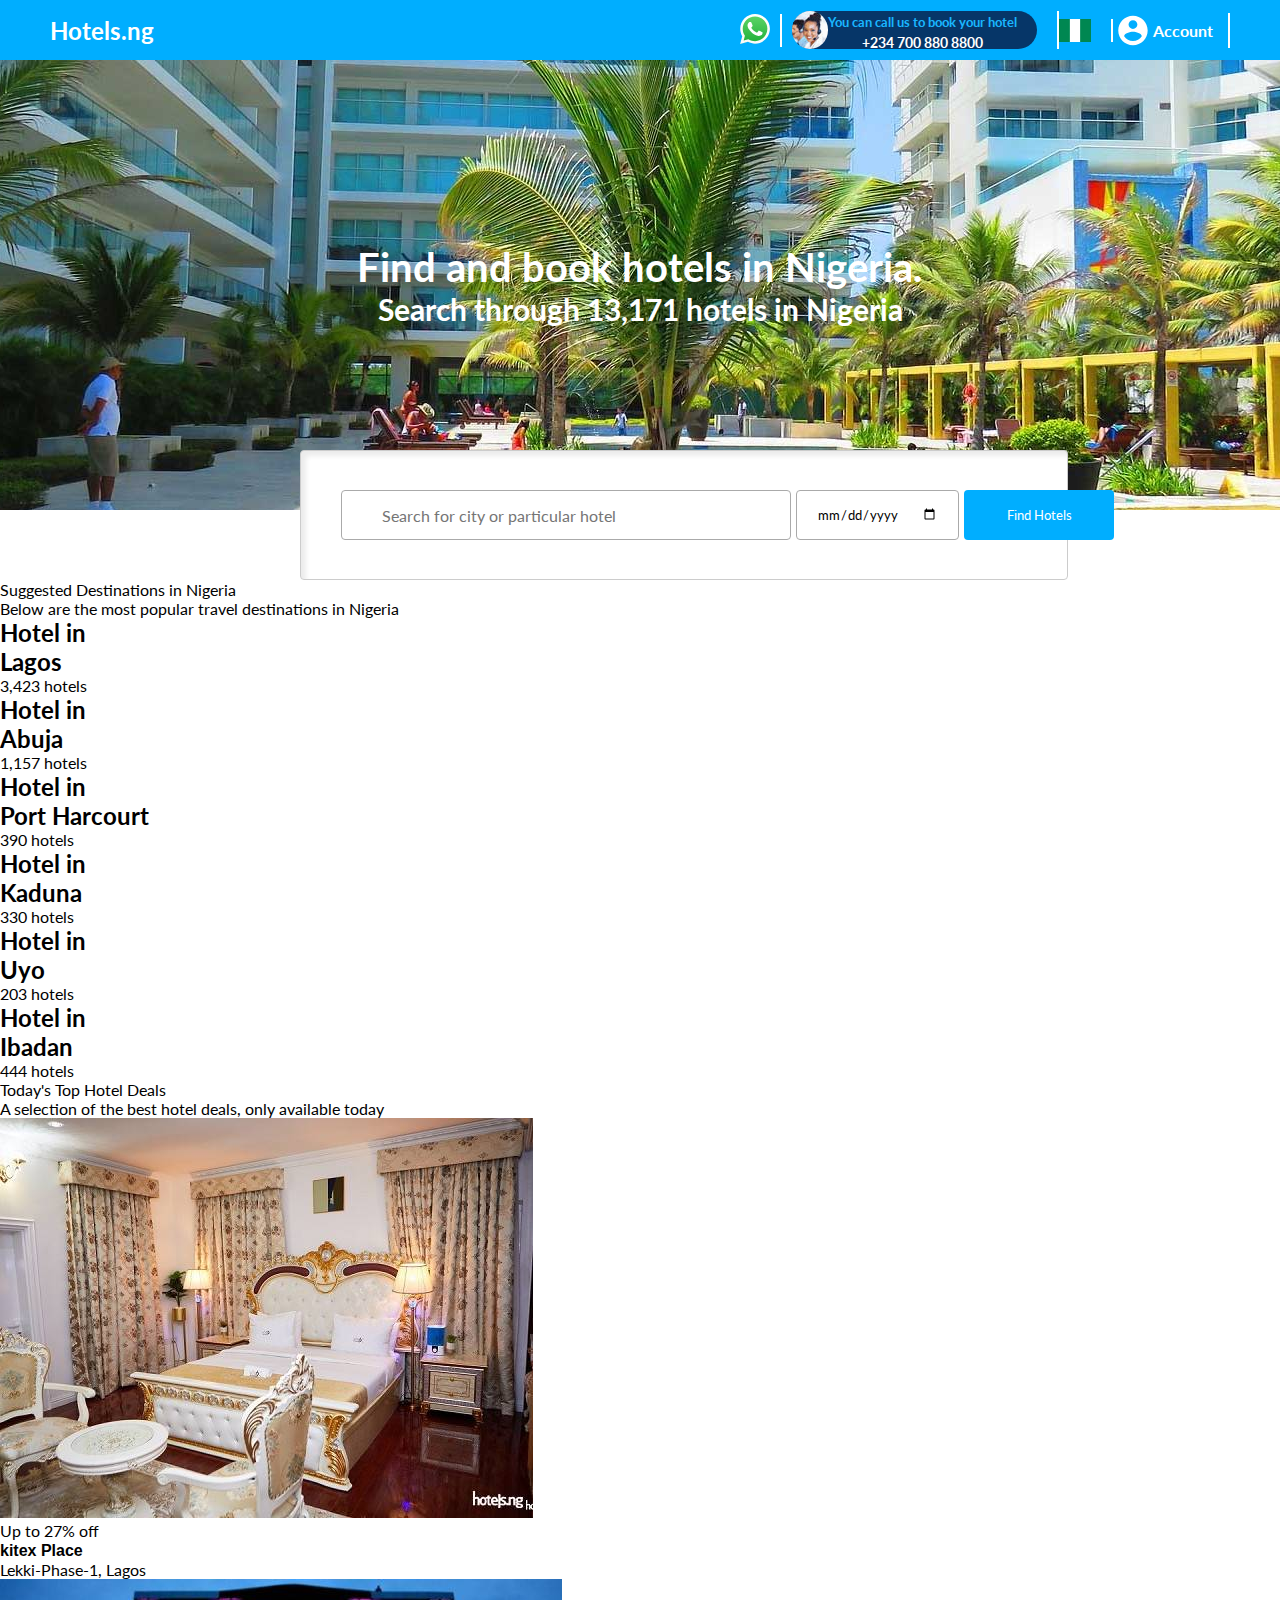
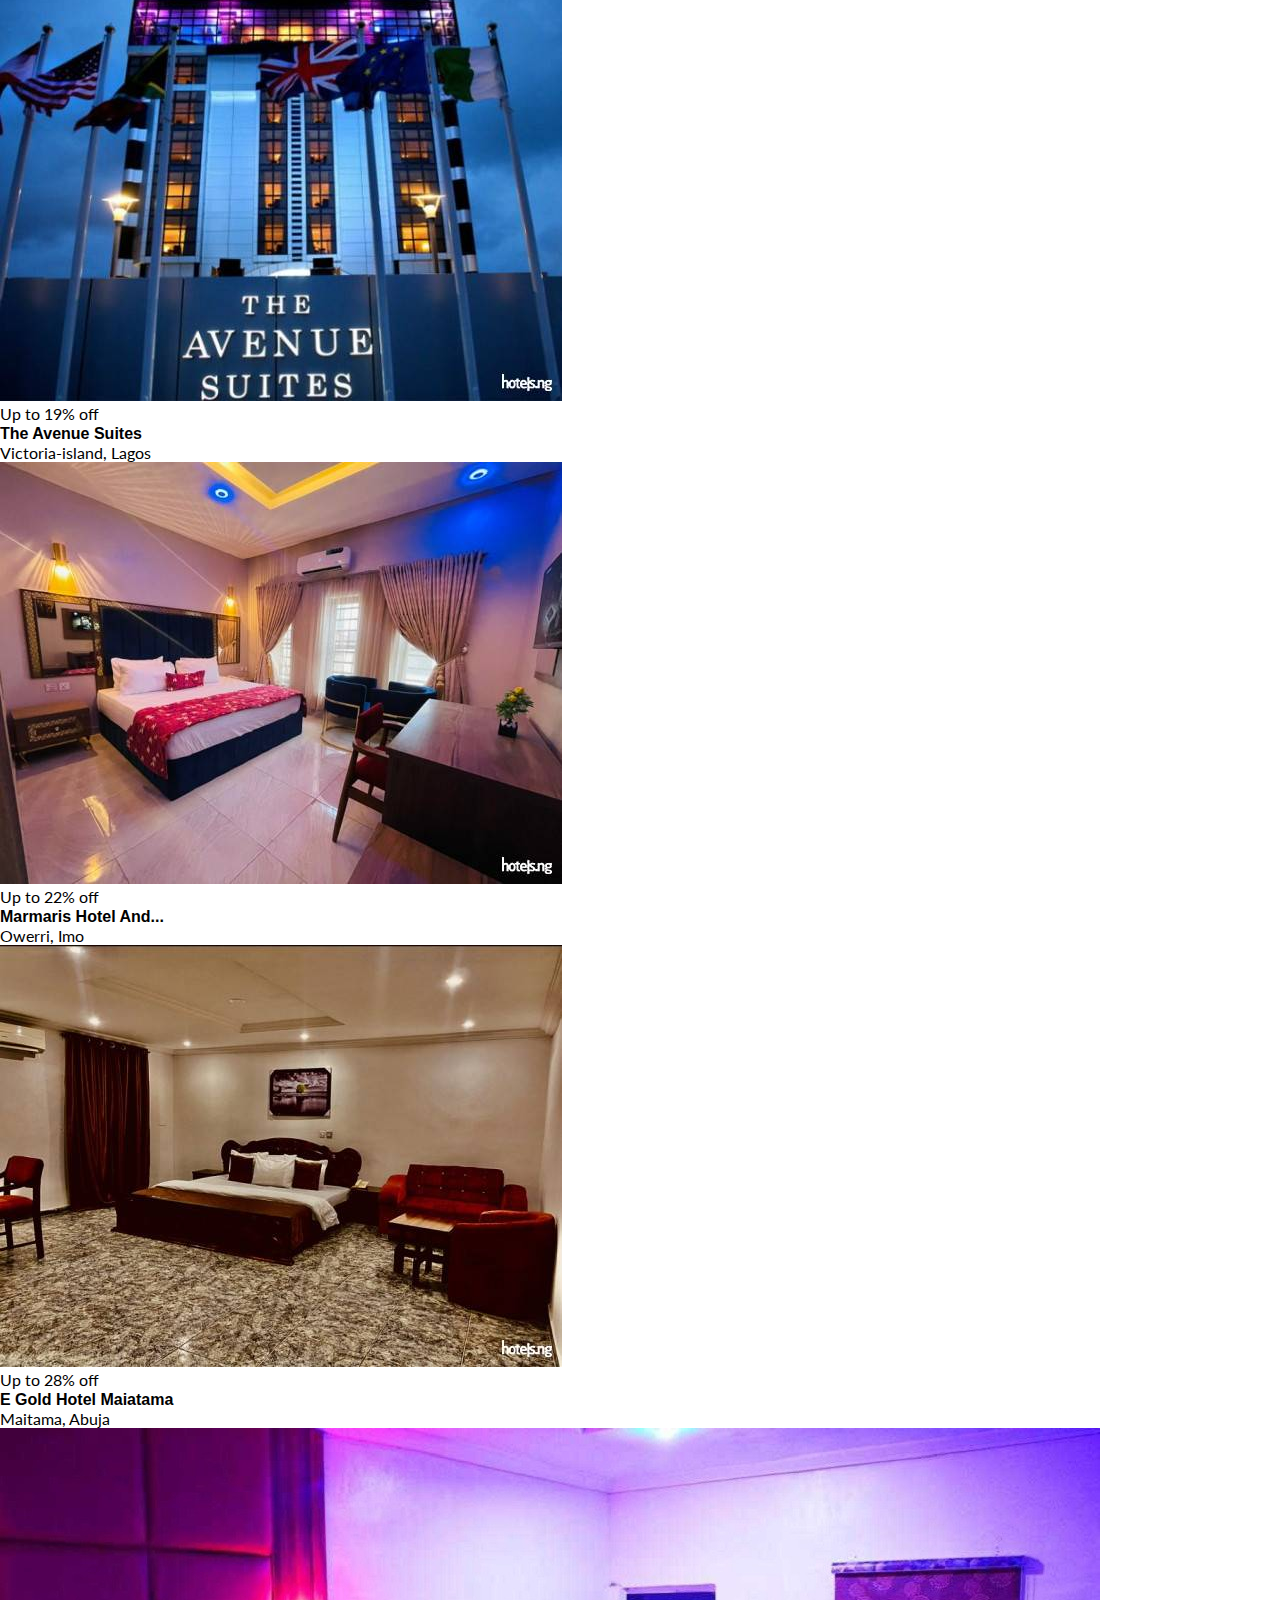
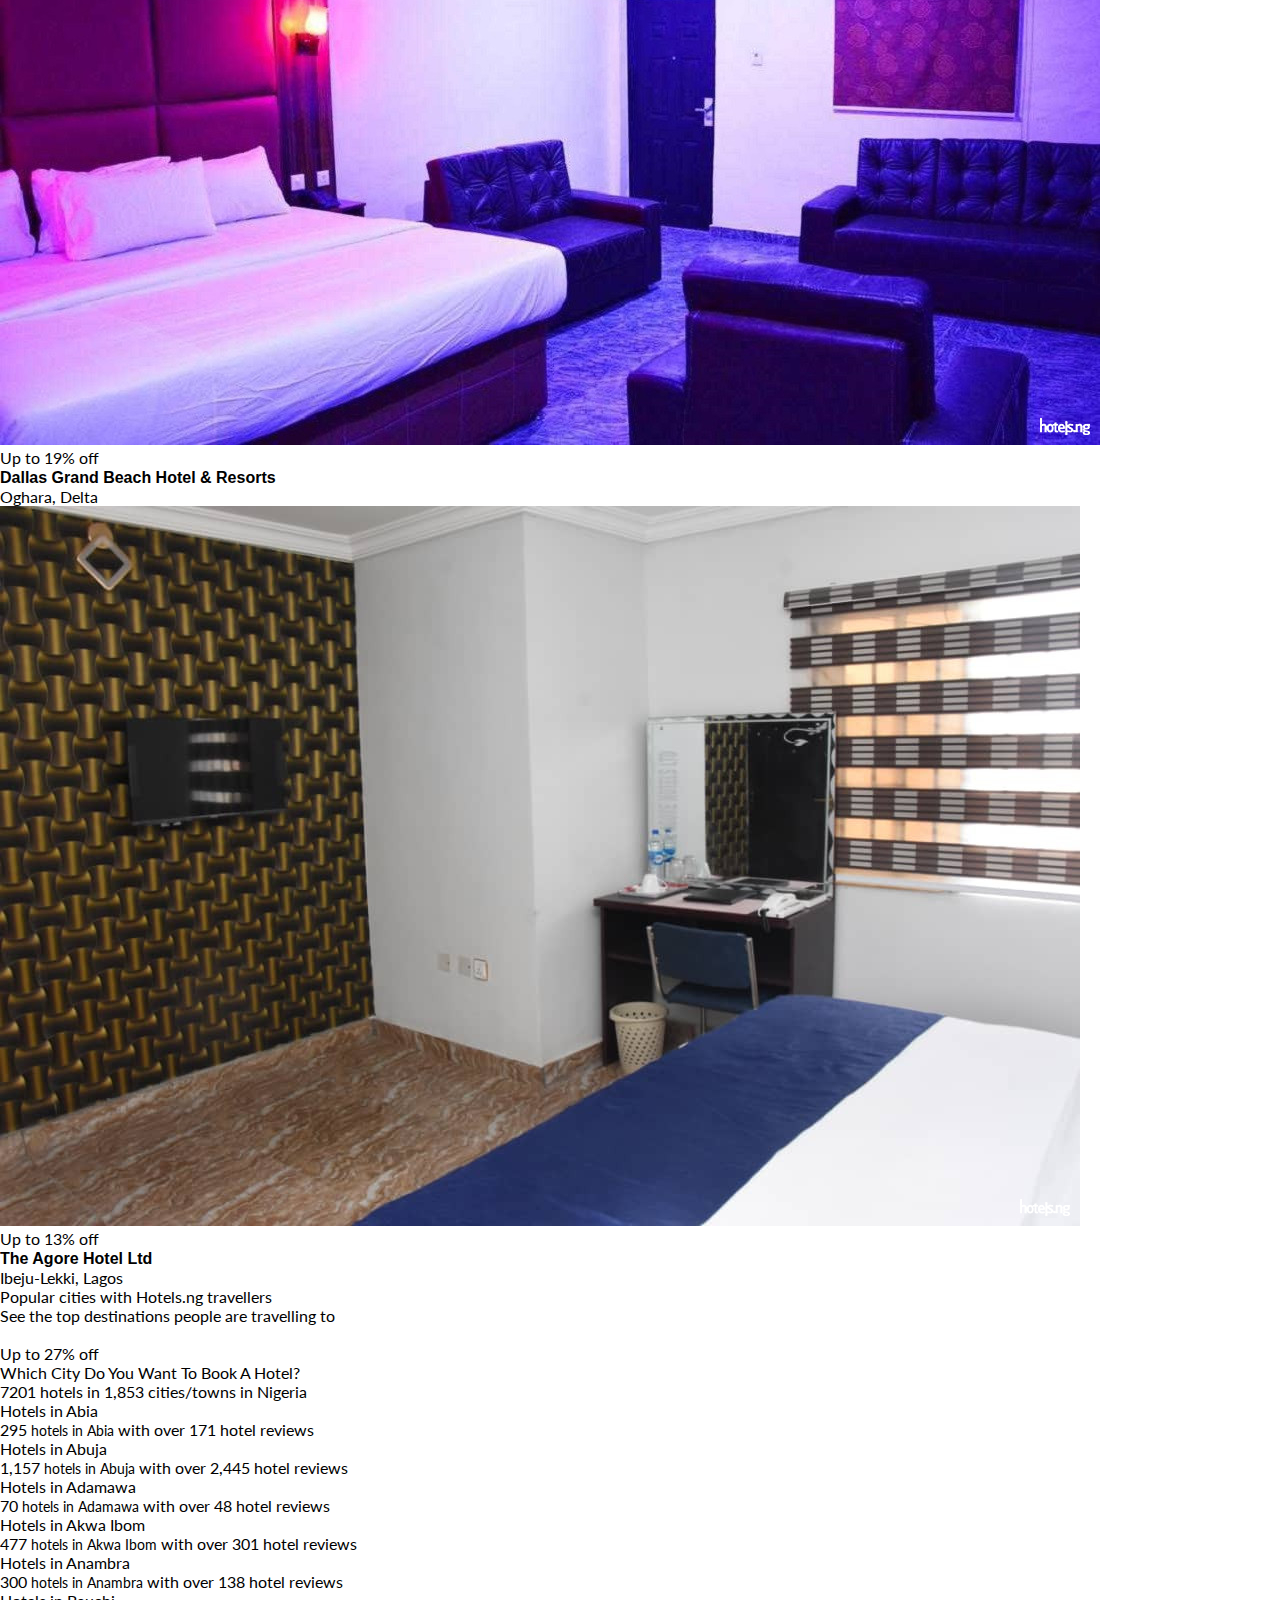
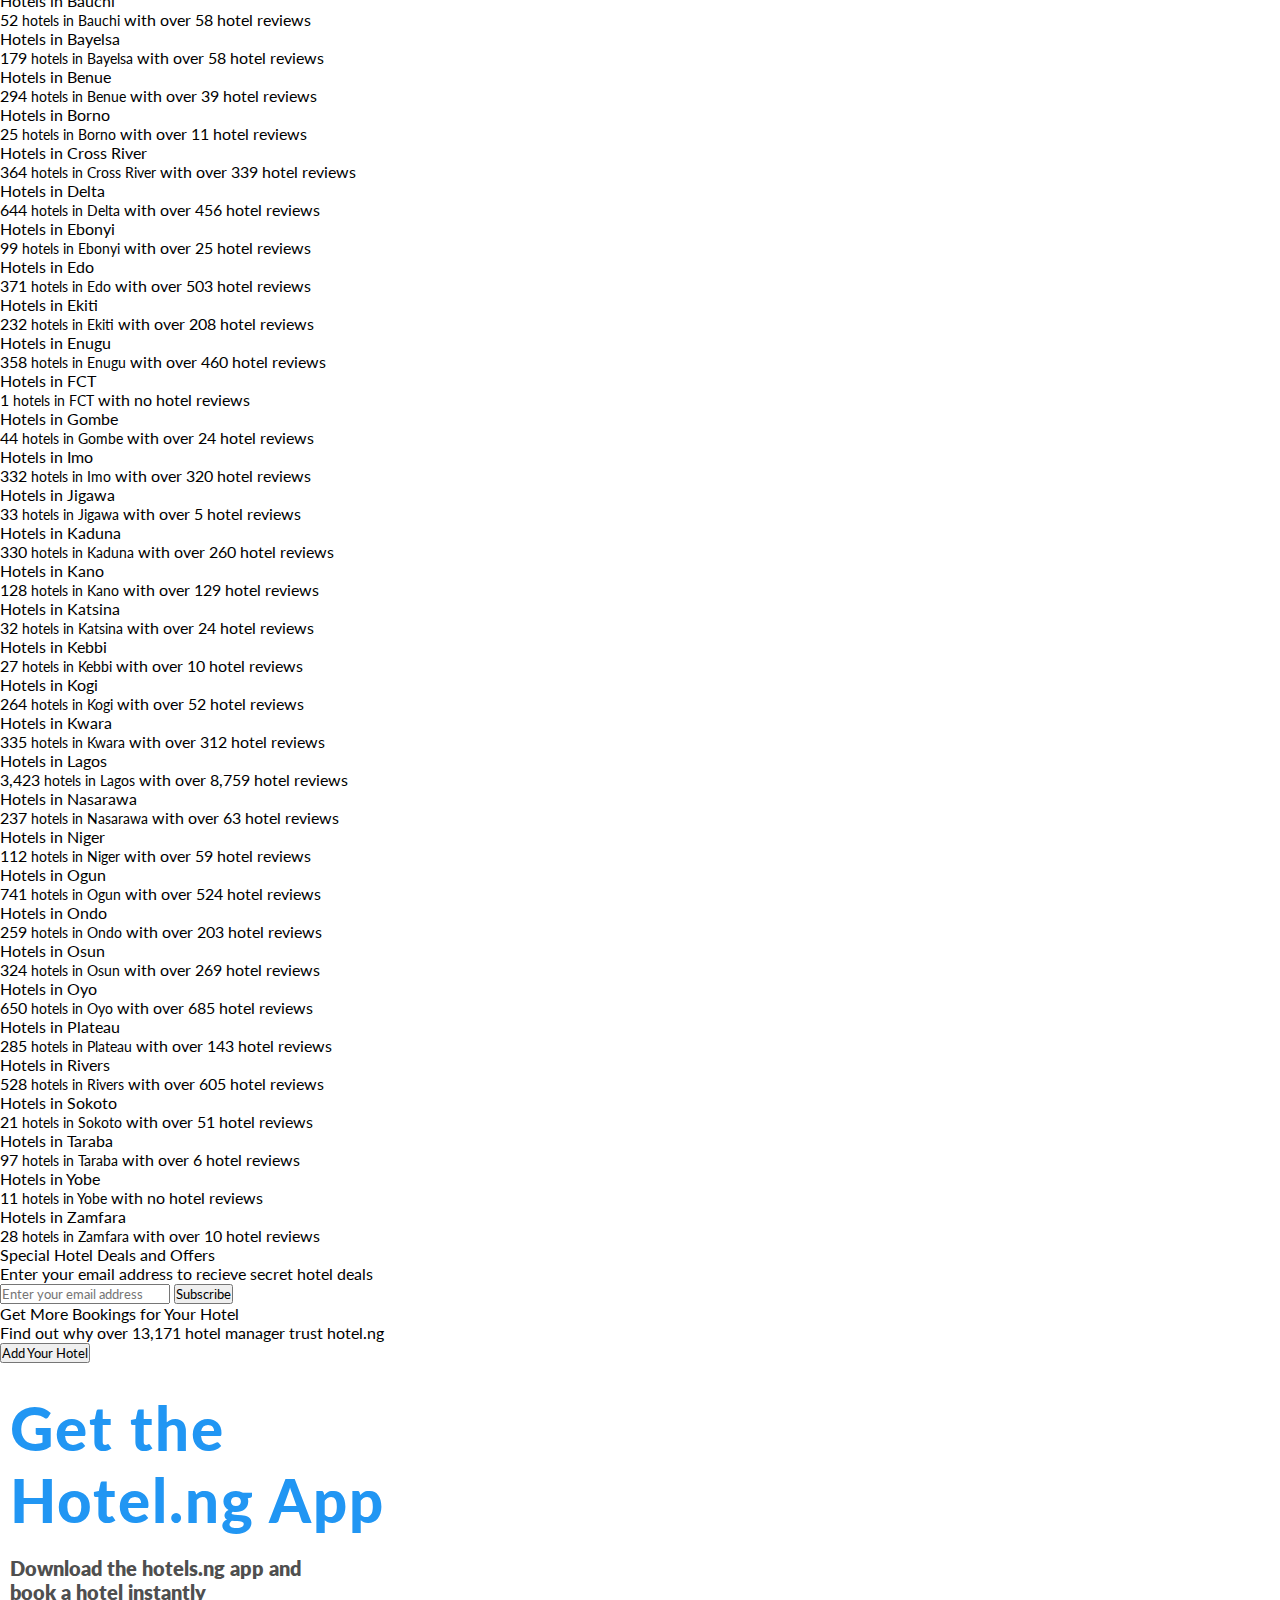
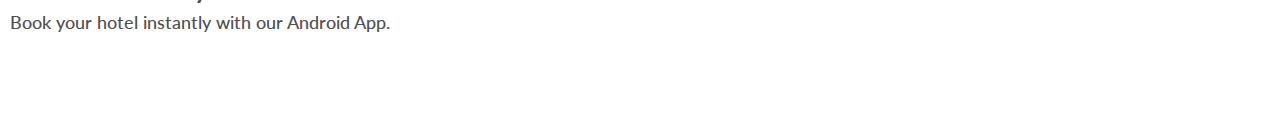
==== index.html @ f5e3b159 "chore: navbar refactor" ====
<!DOCTYPE html>
<html>

<head>
  <meta charset="UTF-8" />
  <meta name="viewport" content="width=device-width, initial-scale=1.0" />
  <!-- <link href="/public/styles.css" rel="stylesheet"> -->
  <link rel="preconnect" href="https://fonts.googleapis.com" />
  <link rel="preconnect" href="https://fonts.gstatic.com" crossorigin />
  <title>Hotel.ng Project</title>
  <link rel="preconnect" href="https://fonts.googleapis.com" />
  <link rel="preconnect" href="https://fonts.gstatic.com" crossorigin />
  <link
    href="https://fonts.googleapis.com/css2?family=Lato:ital,wght@0,300;0,400;0,700;0,900;1,300;1,700;1,900&display=swap"
    rel="stylesheet" />
  <link rel="stylesheet" href="https://cdnjs.cloudflare.com/ajax/libs/font-awesome/6.4.0/css/all.min.css"
    integrity="sha512-iecdLmaskl7CVkqkXNQ/ZH/XLlvWZOJyj7Yy7tcenmpD1ypASozpmT/E0iPtmFIB46ZmdtAc9eNBvH0H/ZpiBw=="
    crossorigin="anonymous" referrerpolicy="no-referrer" />
  <link rel="stylesheet" href="style.css" />
</head>

<body>
  <!-- Nav Bar Div -->
  <nav class="nav">
    <a class="logoImg" href="#">Hotels.ng</a>
    <a href="#">
      <img class="whatsapp-icon" src="./img/whatsapp-icon.svg" alt="whatsapp icon" srcset="" />
    </a>
    <div class="dropdown">
      <div class="support">
        <img src="./img/navbar-contact-min.jpg" alt="support">
        <span id="supportDropdownButton" role="button">
          <span class="support-text">You can call us to book your hotel</span>
          <p>
            <span id="tel" href="tel:+">+234 700 880 8800
              <i class="fa fa-caret-down"></i>
            </span>
          </p>
        </span>
      </div>
      <div>
        <div class="dropdown-menu">
          <p class="dropdown-item">
            <img src="img/whatsapp-icon.svg" width="32px">
            <a id="tel" href="tel:+">+234 700 880 8800</a>
          </p>
          <p class="dropdown-item">
            <i class="fa-solid fa-phone"></i>
            <a id="tel" href="tel:+">+234 700 880 8800</a>
          </p>
          <p class="dropdown-item">
            <i class="fa-solid fa-phone"></i>
            <a id="tel" href="tel:+">+234 700 880 8800</a>
          </p>
          <p class="dropdown-item">
            <i class="fa-solid fa-phone"></i>
            <a id="tel" href="tel:+">+234 700 880 8800</a>
          </p>
          <p class="dropdown-item">
            <i class="fa-brands fa-skype"></i>
            <a id="tel" href="tel:+">+234 700 880 8800</a>
          </p>
        </div>
      </div>
    </div>

    <div class="div dropdown">
      <div class="currency">
        <img src="./img/nigeria-flag.png" width="32px" height="23px">
        <i class="fa-solid fa-naira-sign"></i>
        <i class="fa fa-caret-down"></i>
      </div>
      <div class="dropdown-menu" id="currency-drop">
        <p>Choose your prefared currency for the hotel rates: </p>
        <p class="dropdown-item">Nigerian Naira</p>
        <p class="dropdown-item">European Euro</p>
        <p class="dropdown-item">U.S Dollar</p>
        <p class="dropdown-item">British Pounds Sterling</p>
      </div>
    </div>

    <div class="dropdown">
      <div class="account" role="button">
        <img src="img/user-avatar.svg" alt="user" width="30px" height="35px">
        <span>Account</span>
        <i class="fa fa-caret-down"></i>
      </div>
      <div class="account-dropdown-menu">
        <p>Sign In to access exclusive members deals</p>
        <button class=" btn btn-primary btn-block h-100">
          <a href="./signin.html">Sign In</a>
        </button>
        <p>New here? <a href="#">Sign up</a></p>
      </div>
    </div>
  </nav>

  <div style="background-image: url(img/homepage1.jpg) !important" class="homeimg homepage-jumbotron-v7">
    <div class="overlay">
      <div class="container">
        <h1 class="h1">Find and book hotels in Nigeria.</h1>
        <h2>Search through 13,171 hotels in Nigeria</h2>
      </div>
    </div>
  </div>
  <!-- search, datechecker section section -->

  <div class="inputSelect">
    <div class="box">
      <i class="fa-solid fa-magnifying-glass"></i>
      <input type="text" name="hotelSearch" id="" placeholder="Search for city or particular hotel" />
    </div>
    <input class="dateInput" type="date" name="checkin date" id="checkdate" />
    <input class="btnInput" type="button" value="Find Hotels" />
  </div>

  <!-- suggested section -->
  <div class="suggested_destinations">
    <p class="header">Suggested Destinations in Nigeria</p>
    <p class="sub-header">
      Below are the most popular travel destinations in Nigeria
    </p>
    <div class="tiny-divider"></div>
  </div>
  <!-- places buttons -->
  <div class="places">
    <div class="placeBtn">
      <a class="btnText" href="#">
        <div class="btnText">
          <h2 class="topBTN">Hotel in <br />Lagos</h2>
          <p class="subBTN">3,423 hotels</p>
        </div>
      </a>
    </div>
    <div class="placeBtn">
      <a class="btnText" href="#">
        <div class="btnText">
          <h2 class="topBTN">Hotel in <br />Abuja</h2>
          <p class="subBTN">1,157 hotels</p>
        </div>
      </a>
    </div>
    <div class="placeBtn">
      <a class="btnText" href="#">
        <div class="btnText">
          <h2 class="topBTN">Hotel in <br />Port Harcourt</h2>
          <p class="subBTN">390 hotels</p>
        </div>
      </a>
    </div>
    <div class="placeBtn">
      <a class="btnText" href="#">
        <div class="btnText">
          <h2 class="topBTN">Hotel in <br />Kaduna</h2>
          <p class="subBTN">330 hotels</p>
        </div>
      </a>
    </div>
    <div class="placeBtn">
      <a class="btnText" href="#">
        <div class="btnText">
          <h2 class="topBTN">Hotel in <br />Uyo</h2>
          <p class="subBTN">203 hotels</p>
        </div>
      </a>
    </div>
    <div class="placeBtn">
      <a class="btnText" href="#">
        <div class="btnText">
          <h2 class="topBTN">Hotel in <br />Ibadan</h2>
          <p class="subBTN">444 hotels</p>
        </div>
      </a>
    </div>
  </div>

  <div class="top_destinations">
    <p class="headerTop">Today's Top Hotel Deals</p>
    <p class="sub-headerTop">
      A selection of the best hotel deals, only available today
    </p>
    <div class="tiny-divider"></div>
  </div>

  <div class="top-Hotel-container">
    <div class="Lekki-Phase-1">
      <div class="image01"><img class="image_1" src="img/kitex-place.jpg" alt="">
        <div class="discount-status">Up to 27% off<span class="available"></span></div>
      </div>
      <div class="detailed-container">
        <a href="#">
          <div class="detail-item kitex"><span class="price"><span style="font-family:helvetica;font-weight:bold">kitex
                Place</span></span></div>
          <div class="detail-item lekki">Lekki-Phase-1, Lagos</div>
        </a>
      </div>
    </div>
    <div class="Lekki-Phase-1">
      <div class="image01"><img class="image_1" src="img/the-avenue-suites.jpg" alt="">
        <div class="discount-status">Up to 19% off<span class="available"></span></div>
      </div>
      <div class="detailed-container">
        <a href="#">
          <div class="detail-item kitex"><span class="price"><span style="font-family:helvetica;font-weight:bold">The
                Avenue Suites</span></span></div>
          <div class="detail-item lekki">Victoria-island, Lagos</div>
        </a>
      </div>
    </div>
    <div class="Lekki-Phase-1">
      <div class="image01"><img class="image_1" src="img/marmaris-hotels-and-suites.jpg" alt="">
        <div class="discount-status">Up to 22% off<span class="available"></span></div>
      </div>
      <div class="detailed-container">
        <a href="#">
          <div class="detail-item kitex"><span class="price"><span
                style="font-family:helvetica;font-weight:bold">Marmaris Hotel And...</span></span></div>
          <div class="detail-item lekki">Owerri, Imo</div>
        </a>
      </div>
    </div>
    <div class="Lekki-Phase-1">
      <div class="image01"><img class="image_1" src="img/e-gold-hotel-maitama.jpg" alt="">
        <div class="discount-status">Up to 28% off<span class="available"></span></div>
      </div>
      <div class="detailed-container">
        <a href="#">
          <div class="detail-item kitex"><span class="price"><span style="font-family:helvetica;font-weight:bold">E Gold
                Hotel Maiatama</span></span></div>
          <div class="detail-item lekki">Maitama, Abuja</div>
        </a>
      </div>
    </div>
    <div class="Lekki-Phase-1">
      <div class="image01"><img class="image_1" src="img/dallas-grand-beach-hotel.jpg" alt="">
        <div class="discount-status">Up to 19% off<span class="available"></span></div>
      </div>
      <div class="detailed-container">
        <a href="#">
          <div class="detail-item kitex"><span class="price"><span style="font-family:helvetica;font-weight:bold">Dallas
                Grand Beach Hotel & Resorts</span></span></div>
          <div class="detail-item lekki">Oghara, Delta</div>
        </a>
      </div>
    </div>
    <div class="Lekki-Phase-1">
      <div class="image01"><img class="image_1" src="img/the-agore-hotels-ltd.jpg" alt="">
        <div class="discount-status">Up to 13% off<span class="available"></span></div>
      </div>
      <div class="detailed-container">
        <a href="#">
          <div class="detail-item kitex"><span class="price"><span style="font-family:helvetica;font-weight:bold">The
                Agore Hotel Ltd</span></span></div>
          <div class="detail-item lekki">Ibeju-Lekki, Lagos</div>
        </a>
      </div>
    </div>
  </div>
  <!-- coding for popular cities -->
  <div class="popular_destinations">
    <p class="headerPop">Popular cities with Hotels.ng travellers</p>
    <p class="sub-headerPop">
      See the top destinations people are travelling to
    </p>
    <div class="tiny-divider"></div>
  </div>
  <!-- Coding for popular cities with Hotels.ng -->

  <div class="top-Hotel-container">
    <div class="Lekki-Phase-1">
      <div class="image01"><img class="image_1" src="img/lagos_city1.jpg" alt="">
        <div class="discount-status">Up to 27% off<span class="available"></span></div>
      </div>
    </div>
  </div>

  <!-- coding for popular cities -->
  <div class="popular_destinations">
    <p class="headerPop">Which City Do You Want To Book A Hotel?</p>
    <p class="sub-headerPop">
      7201 hotels in 1,853 cities/towns in Nigeria
    </p>
    <div class="tiny-divider"></div>
  </div>
  <!-- coding for cities to book hotel -->
  <div class="states-grid">
    <div>
      <a href="https://hotels.ng/hotels-in-abia">Hotels in Abia</a><br> 295 <a href="https://hotels.ng/hotels-in-abia"
        style="font-size: 14px; color: unset !important; font-weight: normal;">hotels in Abia</a> with over 171 hotel
      reviews
    </div>
    <div>
      <a href="https://hotels.ng/hotels-in-abuja">Hotels in Abuja</a><br> 1,157 <a
        href="https://hotels.ng/hotels-in-abuja"
        style="font-size: 14px; color: unset !important; font-weight: normal;">hotels in Abuja</a> with over 2,445 hotel
      reviews
    </div>
    <div>
      <a href="https://hotels.ng/hotels-in-adamawa">Hotels in Adamawa</a><br> 70 <a
        href="https://hotels.ng/hotels-in-adamawa"
        style="font-size: 14px; color: unset !important; font-weight: normal;">hotels in Adamawa</a> with over 48 hotel
      reviews
    </div>
    <div>
      <a href="https://hotels.ng/hotels-in-akwaibom">Hotels in Akwa Ibom</a><br> 477 <a
        href="https://hotels.ng/hotels-in-akwaibom"
        style="font-size: 14px; color: unset !important; font-weight: normal;">hotels in Akwa Ibom</a> with over 301
      hotel reviews
    </div>
    <div>
      <a href="https://hotels.ng/hotels-in-anambra">Hotels in Anambra</a><br> 300 <a
        href="https://hotels.ng/hotels-in-anambra"
        style="font-size: 14px; color: unset !important; font-weight: normal;">hotels in Anambra</a> with over 138 hotel
      reviews
    </div>
    <div>
      <a href="https://hotels.ng/hotels-in-bauchi">Hotels in Bauchi</a><br> 52 <a
        href="https://hotels.ng/hotels-in-bauchi"
        style="font-size: 14px; color: unset !important; font-weight: normal;">hotels in Bauchi</a> with over 58 hotel
      reviews
    </div>
    <div>
      <a href="https://hotels.ng/hotels-in-bayelsa">Hotels in Bayelsa</a><br> 179 <a
        href="https://hotels.ng/hotels-in-bayelsa"
        style="font-size: 14px; color: unset !important; font-weight: normal;">hotels in Bayelsa</a> with over 58 hotel
      reviews
    </div>
    <div>
      <a href="https://hotels.ng/hotels-in-benue">Hotels in Benue</a><br> 294 <a
        href="https://hotels.ng/hotels-in-benue"
        style="font-size: 14px; color: unset !important; font-weight: normal;">hotels in Benue</a> with over 39 hotel
      reviews
    </div>
    <div>
      <a href="https://hotels.ng/hotels-in-borno">Hotels in Borno</a><br> 25 <a href="https://hotels.ng/hotels-in-borno"
        style="font-size: 14px; color: unset !important; font-weight: normal;">hotels in Borno</a> with over 11 hotel
      reviews
    </div>
    <div>
      <a href="https://hotels.ng/hotels-in-crossriver">Hotels in Cross River</a><br> 364 <a
        href="https://hotels.ng/hotels-in-crossriver"
        style="font-size: 14px; color: unset !important; font-weight: normal;">hotels in Cross River</a> with over 339
      hotel reviews
    </div>
    <div>
      <a href="https://hotels.ng/hotels-in-delta">Hotels in Delta</a><br> 644 <a
        href="https://hotels.ng/hotels-in-delta"
        style="font-size: 14px; color: unset !important; font-weight: normal;">hotels in Delta</a> with over 456 hotel
      reviews
    </div>
    <div>
      <a href="https://hotels.ng/hotels-in-ebonyi">Hotels in Ebonyi</a><br> 99 <a
        href="https://hotels.ng/hotels-in-ebonyi"
        style="font-size: 14px; color: unset !important; font-weight: normal;">hotels in Ebonyi</a> with over 25 hotel
      reviews
    </div>
    <div>
      <a href="https://hotels.ng/hotels-in-edo">Hotels in Edo</a><br> 371 <a href="https://hotels.ng/hotels-in-edo"
        style="font-size: 14px; color: unset !important; font-weight: normal;">hotels in Edo</a> with over 503 hotel
      reviews
    </div>
    <div>
      <a href="https://hotels.ng/hotels-in-ekiti">Hotels in Ekiti</a><br> 232 <a
        href="https://hotels.ng/hotels-in-ekiti"
        style="font-size: 14px; color: unset !important; font-weight: normal;">hotels in Ekiti</a> with over 208 hotel
      reviews
    </div>
    <div>
      <a href="https://hotels.ng/hotels-in-enugu">Hotels in Enugu</a><br> 358 <a
        href="https://hotels.ng/hotels-in-enugu"
        style="font-size: 14px; color: unset !important; font-weight: normal;">hotels in Enugu</a> with over 460 hotel
      reviews
    </div>
    <div>
      <a href="https://hotels.ng/hotels-in-fct">Hotels in FCT</a><br> 1 <a href="https://hotels.ng/hotels-in-fct"
        style="font-size: 14px; color: unset !important; font-weight: normal;">hotels in FCT</a> with no hotel reviews
    </div>
    <div>
      <a href="https://hotels.ng/hotels-in-gombe">Hotels in Gombe</a><br> 44 <a href="https://hotels.ng/hotels-in-gombe"
        style="font-size: 14px; color: unset !important; font-weight: normal;">hotels in Gombe</a> with over 24 hotel
      reviews
    </div>
    <div>
      <a href="https://hotels.ng/hotels-in-imo">Hotels in Imo</a><br> 332 <a href="https://hotels.ng/hotels-in-imo"
        style="font-size: 14px; color: unset !important; font-weight: normal;">hotels in Imo</a> with over 320 hotel
      reviews
    </div>
    <div>
      <a href="https://hotels.ng/hotels-in-jigawa">Hotels in Jigawa</a><br> 33 <a
        href="https://hotels.ng/hotels-in-jigawa"
        style="font-size: 14px; color: unset !important; font-weight: normal;">hotels in Jigawa</a> with over 5 hotel
      reviews
    </div>
    <div>
      <a href="https://hotels.ng/hotels-in-kaduna">Hotels in Kaduna</a><br> 330 <a
        href="https://hotels.ng/hotels-in-kaduna"
        style="font-size: 14px; color: unset !important; font-weight: normal;">hotels in Kaduna</a> with over 260 hotel
      reviews
    </div>
    <div>
      <a href="https://hotels.ng/hotels-in-kano">Hotels in Kano</a><br> 128 <a href="https://hotels.ng/hotels-in-kano"
        style="font-size: 14px; color: unset !important; font-weight: normal;">hotels in Kano</a> with over 129 hotel
      reviews
    </div>
    <div>
      <a href="https://hotels.ng/hotels-in-katsina">Hotels in Katsina</a><br> 32 <a
        href="https://hotels.ng/hotels-in-katsina"
        style="font-size: 14px; color: unset !important; font-weight: normal;">hotels in Katsina</a> with over 24 hotel
      reviews
    </div>
    <div>
      <a href="https://hotels.ng/hotels-in-kebbi">Hotels in Kebbi</a><br> 27 <a href="https://hotels.ng/hotels-in-kebbi"
        style="font-size: 14px; color: unset !important; font-weight: normal;">hotels in Kebbi</a> with over 10 hotel
      reviews
    </div>
    <div>
      <a href="https://hotels.ng/hotels-in-kogi">Hotels in Kogi</a><br> 264 <a href="https://hotels.ng/hotels-in-kogi"
        style="font-size: 14px; color: unset !important; font-weight: normal;">hotels in Kogi</a> with over 52 hotel
      reviews
    </div>
    <div>
      <a href="https://hotels.ng/hotels-in-kwara">Hotels in Kwara</a><br> 335 <a
        href="https://hotels.ng/hotels-in-kwara"
        style="font-size: 14px; color: unset !important; font-weight: normal;">hotels in Kwara</a> with over 312 hotel
      reviews
    </div>
    <div>
      <a href="https://hotels.ng/hotels-in-lagos">Hotels in Lagos</a><br> 3,423 <a
        href="https://hotels.ng/hotels-in-lagos"
        style="font-size: 14px; color: unset !important; font-weight: normal;">hotels in Lagos</a> with over 8,759 hotel
      reviews
    </div>
    <div>
      <a href="https://hotels.ng/hotels-in-nasarawa">Hotels in Nasarawa</a><br> 237 <a
        href="https://hotels.ng/hotels-in-nasarawa"
        style="font-size: 14px; color: unset !important; font-weight: normal;">hotels in Nasarawa</a> with over 63 hotel
      reviews
    </div>
    <div>
      <a href="https://hotels.ng/hotels-in-niger">Hotels in Niger</a><br> 112 <a
        href="https://hotels.ng/hotels-in-niger"
        style="font-size: 14px; color: unset !important; font-weight: normal;">hotels in Niger</a> with over 59 hotel
      reviews
    </div>
    <div>
      <a href="https://hotels.ng/hotels-in-ogun">Hotels in Ogun</a><br> 741 <a href="https://hotels.ng/hotels-in-ogun"
        style="font-size: 14px; color: unset !important; font-weight: normal;">hotels in Ogun</a> with over 524 hotel
      reviews
    </div>
    <div>
      <a href="https://hotels.ng/hotels-in-ondo">Hotels in Ondo</a><br> 259 <a href="https://hotels.ng/hotels-in-ondo"
        style="font-size: 14px; color: unset !important; font-weight: normal;">hotels in Ondo</a> with over 203 hotel
      reviews
    </div>
    <div>
      <a href="https://hotels.ng/hotels-in-osun">Hotels in Osun</a><br> 324 <a href="https://hotels.ng/hotels-in-osun"
        style="font-size: 14px; color: unset !important; font-weight: normal;">hotels in Osun</a> with over 269 hotel
      reviews
    </div>
    <div>
      <a href="https://hotels.ng/hotels-in-oyo">Hotels in Oyo</a><br> 650 <a href="https://hotels.ng/hotels-in-oyo"
        style="font-size: 14px; color: unset !important; font-weight: normal;">hotels in Oyo</a> with over 685 hotel
      reviews
    </div>
    <div>
      <a href="https://hotels.ng/hotels-in-plateau">Hotels in Plateau</a><br> 285 <a
        href="https://hotels.ng/hotels-in-plateau"
        style="font-size: 14px; color: unset !important; font-weight: normal;">hotels in Plateau</a> with over 143 hotel
      reviews
    </div>
    <div>
      <a href="https://hotels.ng/hotels-in-rivers">Hotels in Rivers</a><br> 528 <a
        href="https://hotels.ng/hotels-in-rivers"
        style="font-size: 14px; color: unset !important; font-weight: normal;">hotels in Rivers</a> with over 605 hotel
      reviews
    </div>
    <div>
      <a href="https://hotels.ng/hotels-in-sokoto">Hotels in Sokoto</a><br> 21 <a
        href="https://hotels.ng/hotels-in-sokoto"
        style="font-size: 14px; color: unset !important; font-weight: normal;">hotels in Sokoto</a> with over 51 hotel
      reviews
    </div>
    <div>
      <a href="https://hotels.ng/hotels-in-taraba">Hotels in Taraba</a><br> 97 <a
        href="https://hotels.ng/hotels-in-taraba"
        style="font-size: 14px; color: unset !important; font-weight: normal;">hotels in Taraba</a> with over 6 hotel
      reviews
    </div>
    <div>
      <a href="https://hotels.ng/hotels-in-yobe">Hotels in Yobe</a><br> 11 <a href="https://hotels.ng/hotels-in-yobe"
        style="font-size: 14px; color: unset !important; font-weight: normal;">hotels in Yobe</a> with no hotel reviews
    </div>
    <div>
      <a href="https://hotels.ng/hotels-in-zamfara">Hotels in Zamfara</a><br> 28 <a
        href="https://hotels.ng/hotels-in-zamfara"
        style="font-size: 14px; color: unset !important; font-weight: normal;">hotels in Zamfara</a> with over 10 hotel
      reviews
    </div>
  </div>
  <!-- coding for special deal -->
  <div class="special_deal">
    <div class="popular_destinations">
      <p class="special">Special Hotel Deals and Offers</p>
      <p class="secret">
        Enter your email address to recieve secret hotel deals
      </p>
    </div class="emailRecieve">
    <input class="emailInput" type="text" placeholder="Enter your email address" />
    <input class="btnSubscribe" type="button" value="Subscribe" />
  </div>
  </div>
  <!-- coding for get more booking section -->
  <div class="moreBookings">
    <div>
      <p class="More">Get More Bookings for Your Hotel</p>
      <p class="findOut">
        Find out why over 13,171 hotel manager trust hotel.ng
      </p>
    </div class="emailRecieve">
    <input class="btnAdd" type="button" value="Add Your Hotel" />
  </div>
  </div>

  <!-- coding for get the hotel app section -->
  <div class="getAppContainer">
    <div class="getAppImg"><img src="img/get-app-image-international.png" alt=""></div>
    <div class="getAppText">
      <h1 class="get">
        Get the <br>Hotel.ng App
      </h1>
      <style>
        .get {
          font-weight: 900;
          font-size: 60px;
          letter-spacing: 2px;
          color: #2196F3;
          padding: 10px;
        }

        .down {
          font-size: 50px;
          font-size: calc(15px + 10 * (100vw - 1000px)/ 550);
          font-weight: 800;
          color: #4f4f4f;
          margin-top: 0;
          padding: 10px;
        }

        .book {
          margin: -1% 0 5%;
          color: #4f4f4f;
          font-weight: 500;
          text-align: left;
          font-size: 18px;
          padding: 10px;
        }

        .google {
          padding: 10px;
        }
      </style>

      <h2 class="down">
        Download the hotels.ng app and <br> book a hotel instantly
      </h2>
      <h3 class="book">
        Book your hotel instantly with our Android App.
      </h3>
      <a class="google" href="">
        <img src="img/google-play-min.png" alt="">
      </a>
    </div>
  </div>

</body>

</html>
---- style.css ----
* {
  box-sizing: border-box;
  padding: 0;
  margin: 0;
  font-family: "Lato", sans-serif;
}

a,
a:hover {
  text-decoration: none;
  color: inherit;
}

/* styling for the nav bar begins*/
nav {
  display: flex;
  align-items: center;
  height: 60px;
  background-color: #00aeff;
  color: #fff;
  font-size: 16px;
  line-height: 19px;
  font-weight: 700;
  padding: 0 50px
}

nav>*:not(:nth-child(1)) {
  border-right: 2px solid #fff;
  padding-right: 10px;
}

.logoImg {
  text-decoration: none;
  font-family: "Lato", sans-serif;
  color: #fff;
  font-size: x-large;
  margin-right: auto;
}

.whatsapp-icon {
  height: 30px;
  width: 30px;
}

nav .support {
  background-color: rgb(6, 54, 104);
  margin: auto 10px;
  padding-right: 20px;
  display: flex;
  border-radius: 25px;
  height: 38px;
  text-align: center;
}

.support>img {
  border-radius: 50%;
}

.support-text {
  color: rgb(26, 182, 255);
  font-size: .8rem;
}

.dropdown-item>i {
  color: #00aeff;
  width: 32px;
}

.fa-skype {
  width: 50px;
}

#tel {
  color: #fff;
  font-size: .9rem;
  text-decoration: none;
}

nav .currency {
  display: flex;
  align-items: center;
}

.currency>i {
  margin-left: 5px;
}

nav .account {
  display: flex;
  align-items: center;
  border: none;
}

nav .account>* {
  margin-left: 5px;
}

#dropdown-icon {
  position: absolute;
  right: 50px;
  color: #ffff;
}

.dropdown-menu {
  display: none;
  margin-top: 12px;
  border: none;
}

.showDropdown {
  display: block;
  position: absolute;
  width: 80%;
  margin-left: 40px;
  color: #555;
}

.dropdown-item #tel {
  color: rgb(6, 54, 104)
}

.showCurrencyDropdown {
  display: block;
  position: absolute;
  right: 0px;
}

.showCurrencyDropdown>* {
  padding: 0 20px;
}

.showCurrencyDropdown>.dropdown-item {
  line-height: 30px;
}

.dropdown-item:hover {
  color: #fff;
  background-color: #00aeff;
}

.dropdown .fa-caret-up {
  height: 12px;
  width: 14px;
}

/* Account dropdown */
.account-dropdown-menu {
  display: none;
}

.showAccount {
  display: block;
  background-color: #fff;
  position: absolute;
  font-size: 14px;
  color: #464646;
  padding: 20px;
  right: 0px;
  margin-top: 12px;
}

.account-dropdown-menu button {
  background-color: #00aeff;
  color: #fff;
  width: 170px;
  height: 32px;
  border-radius: 5px;
  border: none;
  margin-bottom: 5px;
  padding-bottom: 5px;
}
.account-dropdown-menu button:hover

/* Mobile View */
@media (max-width: 900px) {
  nav>*:not(:nth-child(1)) {
    display: none;
  }

}

/* Mobile View ends*/

/* styling for the nav bar ends */

/* styling for the homepage image and  begins*/
.flex-center-all,
.homeimg {
  display: -moz-box !important;
  display: -ms-flexbox !important;
  display: flex !important;
  -moz-box-align: center;
  -ms-flex-align: center;
  align-items: center;
  -moz-box-pack: center;
  -ms-flex-pack: center;
  justify-content: center;
}

.homeimg {
  background-size: cover;
  background-position: center center;
  height: 50vh;
  text-align: center;
  padding-top: 30px;
  padding-bottom: 30px;
  margin-bottom: 30px;
  /* color: inherit; */
  background-color: #eee;
}

.overlay {
  display: block;
  color: #fff;
  font-family: "lato" sans-serif;
  font-weight: bolder;
  font-size: 20px;
}

/* @media screen and (min-width: 768px)
.homeimg {
  height: 75vh;
}
@media screen and (min-width: 768px)
.homeimg {
  margin-bottom: 40px;
}

@media screen and (min-width: 768px)
.homeimg {
  padding-top: 48px;
  padding-bottom: 48px;
} */

/* styling for the home page ends */

.inputSelect {
  display: grid;
  grid-template-columns: 3fr 2fr 1fr;
  grid-gap: 5px;
  align-items: center;
  height: 130px;
  width: 60vw;
  margin-top: -90px;
  margin-left: 300px;
  margin-right: 267px;
  padding: 20px 40px;
  font-size: 14px;
  color: #555;
  background-color: #fff;
  background-image: none;
  border: 1px solid #ccc;
  border-radius: 4px;
  box-shadow: inset 5px 5px 5px rgb(0 0 0 / 8%);
  transition: border-color ease-in-out 0.15s, box-shadow ease-in-out 0.15s;
}

.box {
  width: 450px;
  height: 50px;
  background-color: white;
  display: flex;
  align-items: center;
  padding: 20px;
  border: 1px solid #aaa;
  border-radius: 4px;
}

.box>i {
  font-size: 20px;
  color: #777;
}

.box>input {
  flex: 1;
  height: 40px;
  border: none;
  outline: none;
  font-size: 16px;
  padding-left: 20px;
}

.dateInput {
  padding: 20px;
  border: 1px solid #aaa;
  border-radius: 4px;
  height: 50px;
}

.btnInput {
  color: #fff;
  background-color: #00aeff;
  height: 50px;
  width: 150px;
  border-radius: 4px;
  border: none;
  outline: none;
  cursor: pointer;
}
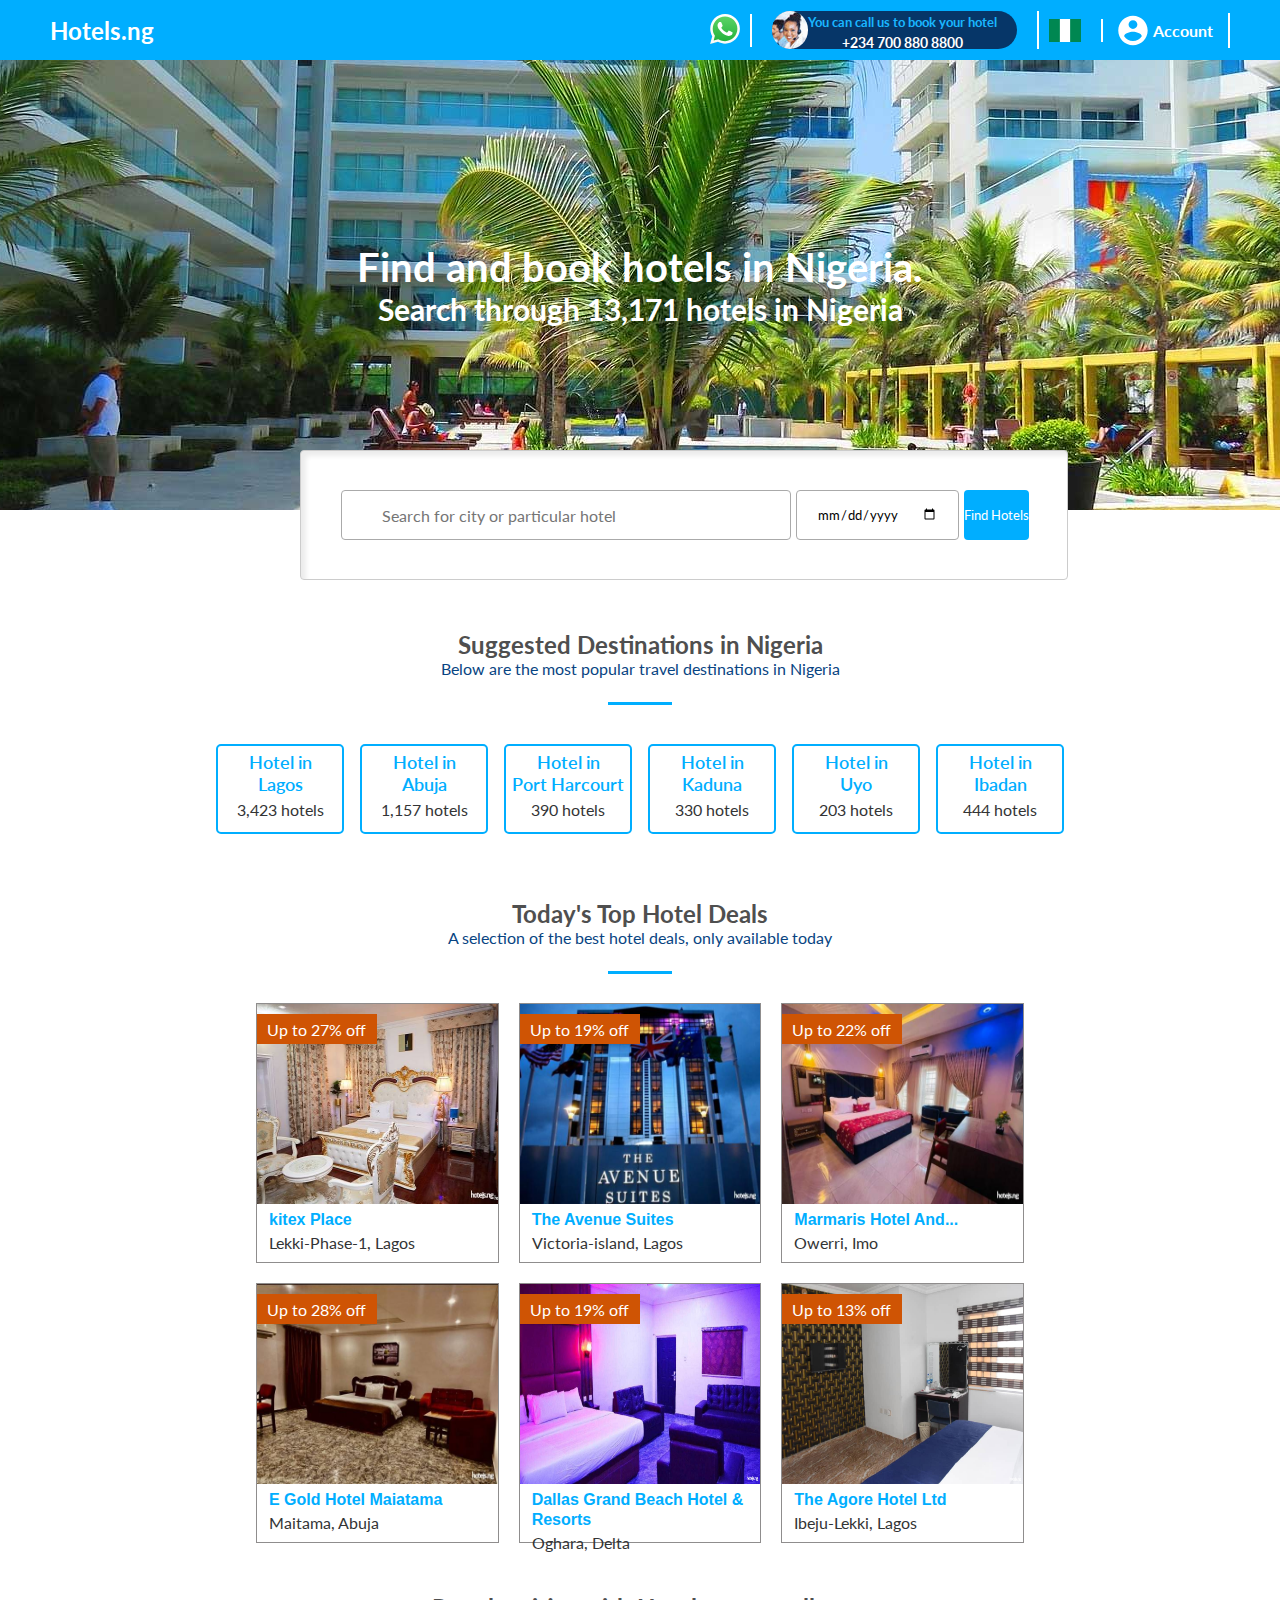
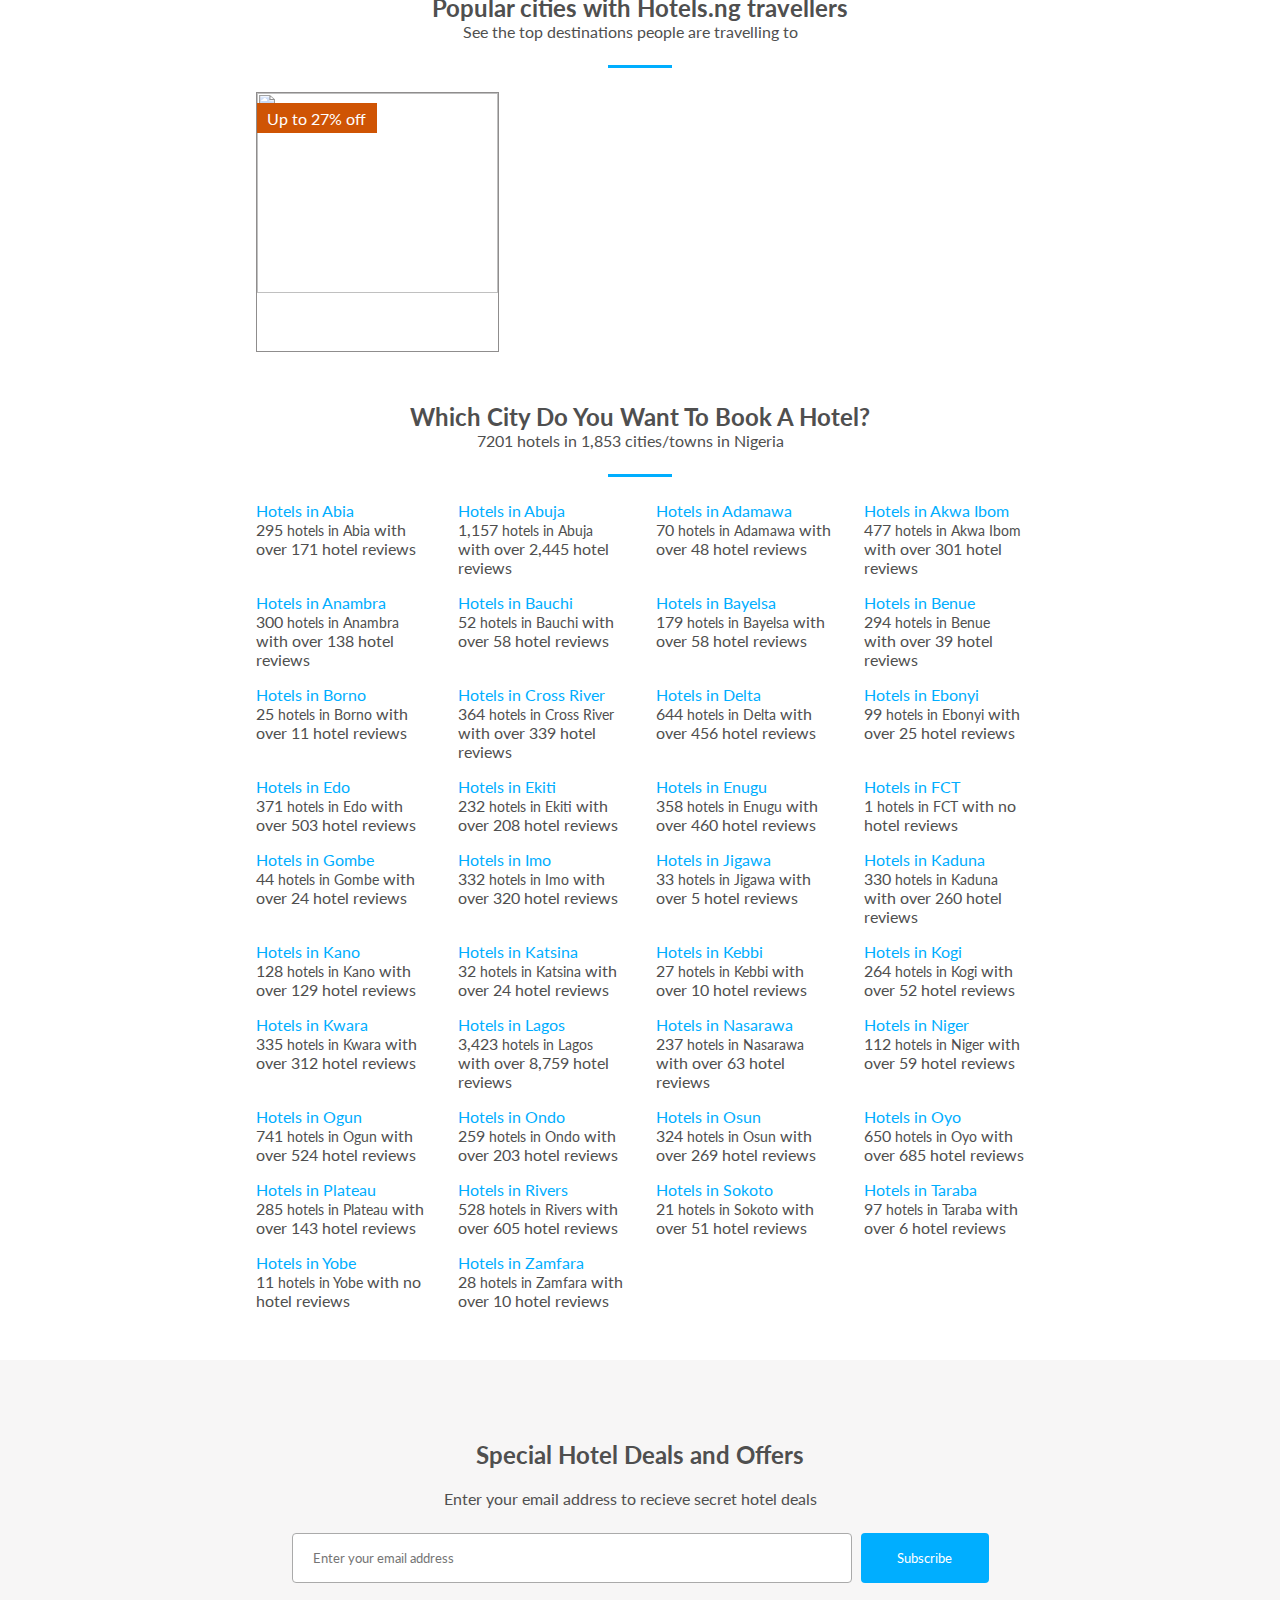
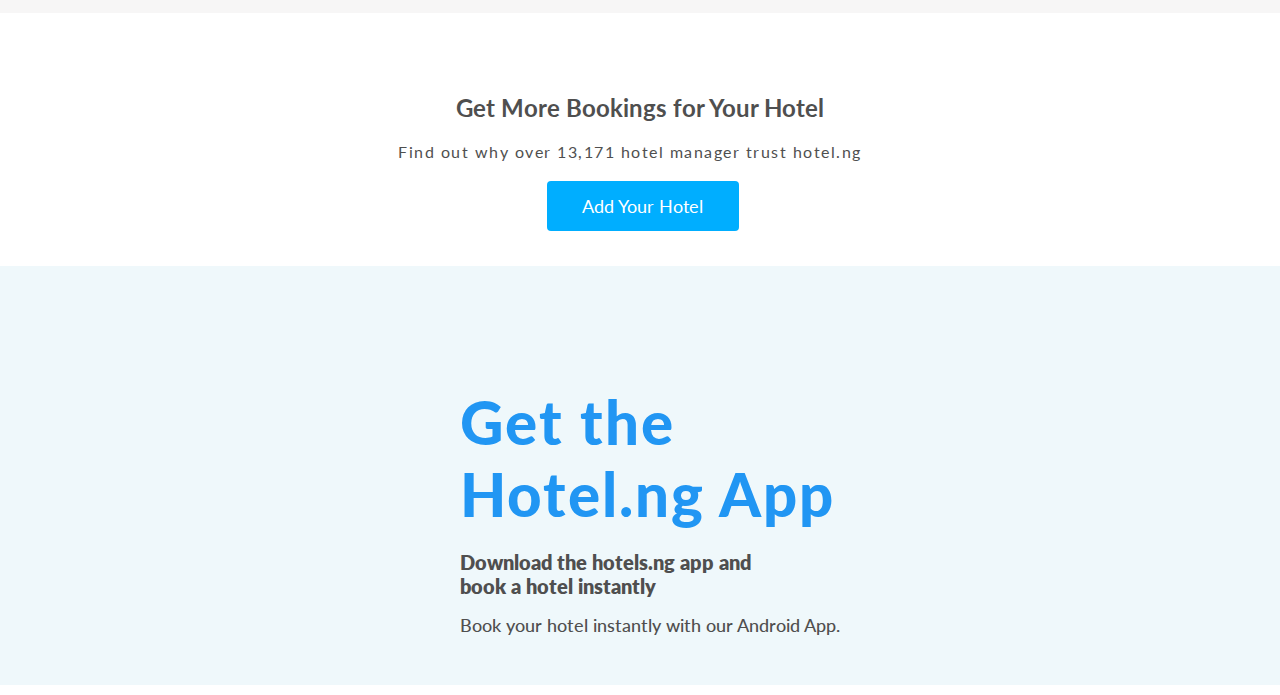
==== commit ed7a3b3f: "added finishing touches to navbar" ====
--- a/index.html
+++ b/index.html
@@ -41,7 +41,7 @@
       <div>
         <div class="dropdown-menu">
           <p class="dropdown-item">
-            <img src="img/whatsapp-icon.svg" width="32px">
+            <i class="fa-brands fa-whatsapp"></i>
             <a id="tel" href="tel:+">+234 700 880 8800</a>
           </p>
           <p class="dropdown-item">
@@ -572,6 +572,7 @@
     </div>
   </div>
 
+  <script src="app.js"></script>
 </body>
 
 </html>--- a/style.css
+++ b/style.css
@@ -21,12 +21,12 @@
   font-size: 16px;
   line-height: 19px;
   font-weight: 700;
-  padding: 0 50px
+  padding: 0 50px;
 }
 
 nav>*:not(:nth-child(1)) {
   border-right: 2px solid #fff;
-  padding-right: 10px;
+  padding: 0 10px;
 }
 
 .logoImg {
@@ -38,7 +38,6 @@
 }
 
 .whatsapp-icon {
-  height: 30px;
   width: 30px;
 }
 
@@ -57,22 +56,20 @@
 }
 
 .support-text {
+  font-size: .8rem;
   color: rgb(26, 182, 255);
-  font-size: .8rem;
-}
-
+}
+.support-text > .dropdown-item {
+  padding: 20px 50px;
+}
 .dropdown-item>i {
   color: #00aeff;
-  width: 32px;
-}
-
-.fa-skype {
-  width: 50px;
-}
+}
+
 
 #tel {
-  color: #fff;
   font-size: .9rem;
+  color: #fff;
   text-decoration: none;
 }
 
@@ -91,7 +88,7 @@
   border: none;
 }
 
-nav .account>* {
+nav .account> * {
   margin-left: 5px;
 }
 
@@ -110,23 +107,33 @@
 .showDropdown {
   display: block;
   position: absolute;
-  width: 80%;
+  background-color: #ffff;
   margin-left: 40px;
   color: #555;
 }
 
+.dropdown-item {
+  padding: 10px;
+}
+
 .dropdown-item #tel {
-  color: rgb(6, 54, 104)
+  color: rgb(6, 54, 104);
+  /* padding: 5px; */
 }
 
 .showCurrencyDropdown {
+  background-color: #fff;
+  color: #555;
+  right: 40px;
+  width: 220px;
   display: block;
   position: absolute;
-  right: 0px;
+  font-size: 14px;
+  margin-top: 18px;
 }
 
 .showCurrencyDropdown>* {
-  padding: 0 20px;
+  padding: 0 15px;
 }
 
 .showCurrencyDropdown>.dropdown-item {
@@ -135,17 +142,13 @@
 
 .dropdown-item:hover {
   color: #fff;
-  background-color: #00aeff;
-}
-
-.dropdown .fa-caret-up {
-  height: 12px;
-  width: 14px;
+  background-color:rgb(143, 141, 140, 20%);
 }
 
 /* Account dropdown */
 .account-dropdown-menu {
   display: none;
+  width: 200px;
 }
 
 .showAccount {
@@ -161,25 +164,14 @@
 
 .account-dropdown-menu button {
   background-color: #00aeff;
-  color: #fff;
   width: 170px;
+  color: #fff;
   height: 32px;
   border-radius: 5px;
   border: none;
-  margin-bottom: 5px;
+  margin: 5px;
   padding-bottom: 5px;
 }
-.account-dropdown-menu button:hover
-
-/* Mobile View */
-@media (max-width: 900px) {
-  nav>*:not(:nth-child(1)) {
-    display: none;
-  }
-
-}
-
-/* Mobile View ends*/
 
 /* styling for the nav bar ends */
 
@@ -291,9 +283,326 @@
   color: #fff;
   background-color: #00aeff;
   height: 50px;
-  width: 150px;
   border-radius: 4px;
   border: none;
   outline: none;
   cursor: pointer;
+}
+
+/* Styling for the homepage end here */
+
+/* styling for the suggested section */
+
+.suggested_destinations {
+  text-align: center;
+  margin-top: 50px;
+  margin-bottom: 5px;
+}
+
+.header {
+  font-size: 24px;
+  color: #4f4f4f;
+  font-weight: 700;
+}
+
+.sub-header {
+  color: #084482;
+  font-weight: 400;
+}
+
+.tiny-divider {
+  border-top: 3px solid #00aeff;
+  margin: 1.5rem auto;
+  width: 4rem;
+}
+
+/* styling for places and hotels */
+.places {
+  display: flex;
+  justify-content: center;
+  align-items: center;
+  height: 120px;
+}
+
+.placeBtn {
+  background-color: white;
+  height: 90px;
+  width: 10vw;
+  border: 2px solid #00aeff;
+  border-radius: 5px;
+  margin: 8px;
+}
+
+.btnText {
+  text-decoration: none;
+}
+
+.topBTN {
+  text-align: center;
+  font-size: 18px;
+  color: #00aeff;
+  font-weight: 600;
+  margin-top: 5px;
+}
+
+.subBTN {
+  text-align: center;
+  color: #333435;
+  margin-top: 5px;
+}
+
+.placeBtn:hover {
+  background-color: #00aeff;
+  color: #fff;
+}
+
+.topBTN:hover {
+  color: #fff;
+}
+
+/* Styling for top hotel deals */
+.top_destinations {
+  display: grid;
+  justify-content: center;
+  /* margin-left: 10px; */
+}
+
+.top_destinations {
+  text-align: center;
+  margin-top: 50px;
+  margin-bottom: 5px;
+}
+
+.headerTop {
+  font-size: 24px;
+  color: #4f4f4f;
+  font-weight: 700;
+}
+
+.sub-headerTop {
+  color: #084482;
+  font-weight: 400;
+}
+
+.tiny-divider {
+  border-top: 3px solid #00aeff;
+  margin: 1.5rem auto;
+  width: 4rem;
+}
+
+/* styling top-hotel container */
+.top-Hotel-container {
+  width: 60vw;
+  margin: auto;
+  display: grid;
+  grid-template-columns: 1fr 1fr 1fr;
+  grid-gap: 20px;
+  font-size: 16px;
+  color: rgb(33, 37, 41);
+  font-family: "lato", sans-serif;
+  position: relative;
+}
+
+/* styling for hotel detailed sections */
+.Lekki-Phase-1 {
+  height: 260px;
+  border: 1px solid rgb(143, 141, 141);
+  position: relative;
+}
+
+.image_1 {
+  height: 200px;
+  width: 100%;
+  cursor: pointer;
+}
+
+.detail-item {
+  margin-left: 10px;
+  padding: 2px;
+}
+
+a {
+  text-decoration: none;
+}
+
+.kitex {
+  color: #00aeff;
+}
+
+.lekki {
+  color: #333435;
+}
+
+/* styling for discount status */
+.discount-status {
+  background-color: #CF5404;
+  color: #fff;
+  height: 30px;
+  width: 120px;
+  display: flex;
+  align-items: center;
+  padding-left: 10px;
+  position: absolute;
+  top: 10px;
+}
+
+/* styling for popular cities with hotels.ng */
+.popular_destinations {
+  margin-top: 50px;
+  margin-bottom: 5px;
+  text-align: center;
+}
+
+.headerPop {
+  font-size: 24px;
+  color: #4f4f4f;
+  font-weight: 700;
+  /* margin-left: 50px; */
+}
+
+.sub-headerPop {
+  color: #4f4f4f;
+  font-weight: 400;
+  margin-right: 20px;
+}
+
+
+
+.states-grid {
+  text-align: left;
+}
+
+.states-grid,
+.top-deals {
+  margin-top: 40px;
+}
+
+/* styling for cities to book hotel */
+.states-grid {
+  display: -ms-grid;
+  display: grid;
+  grid-template-columns: auto auto auto auto;
+  grid-column-gap: 2em;
+  grid-row-gap: 1em;
+  width: 60%;
+  margin: auto;
+  color: #4f4f4f;
+}
+
+.states-grid a {
+  color: #00aeff;
+}
+
+/* styling for special hot deal section */
+.special_deal {
+  padding: 30px;
+  margin-top: 50px;
+  margin-bottom: 5px;
+  text-align: center;
+  background-color: #f7f6f6;
+}
+
+.special {
+  font-size: 24px;
+  color: #4f4f4f;
+  font-weight: 700;
+}
+
+.secret {
+  color: #4f4f4f;
+  font-weight: 400;
+  margin-right: 20px;
+  padding-top: 20px;
+  padding-bottom: 20px;
+}
+
+.emailInput {
+  padding: 20px;
+  border: 1px solid #aaa;
+  border-radius: 4px;
+  height: 50px;
+  width: 35rem;
+}
+
+.btnSubscribe {
+  color: #fff;
+  background-color: #00aeff;
+  height: 50px;
+  width: 8rem;
+  border-radius: 4px;
+  border: none;
+  outline: none;
+  cursor: pointer;
+  margin-left: 5px;
+}
+
+/* styling for special hot deal section end here*/
+
+/* styling for more bookings section */
+.moreBookings {
+  padding: 30px;
+  margin-top: 50px;
+  margin-bottom: 5px;
+  text-align: center;
+}
+
+.More {
+  font-size: 24px;
+  color: #4f4f4f;
+  font-weight: 700;
+}
+
+.findOut {
+  color: #4f4f4f;
+  font-weight: 400;
+  margin-right: 20px;
+  padding-top: 20px;
+  padding-bottom: 20px;
+  letter-spacing: 1.5px;
+}
+
+.emailInput {
+  padding: 20px;
+  border: 1px solid #aaa;
+  border-radius: 4px;
+  height: 50px;
+  width: 35rem;
+}
+
+.btnAdd {
+  color: #fff;
+  font-size: large;
+  background-color: #00aeff;
+  height: 50px;
+  width: 12rem;
+  border-radius: 4px;
+  border: none;
+  outline: none;
+  cursor: pointer;
+  margin-left: 5px;
+}
+
+/* styling for more booking section end here*/
+
+/* styling for get app section */
+.getAppContainer {
+  background-color: #EFF8FB;
+  ;
+  height: auto;
+  width: 100%;
+  margin: auto;
+  display: flex;
+  justify-content: center;
+  padding-top: 50px;
+
+}
+
+.getAppImg {
+  width: auto;
+  margin-right: 20px;
+}
+
+.getAppText {
+  padding-top: 60px;
+  marging: left 20px;
 }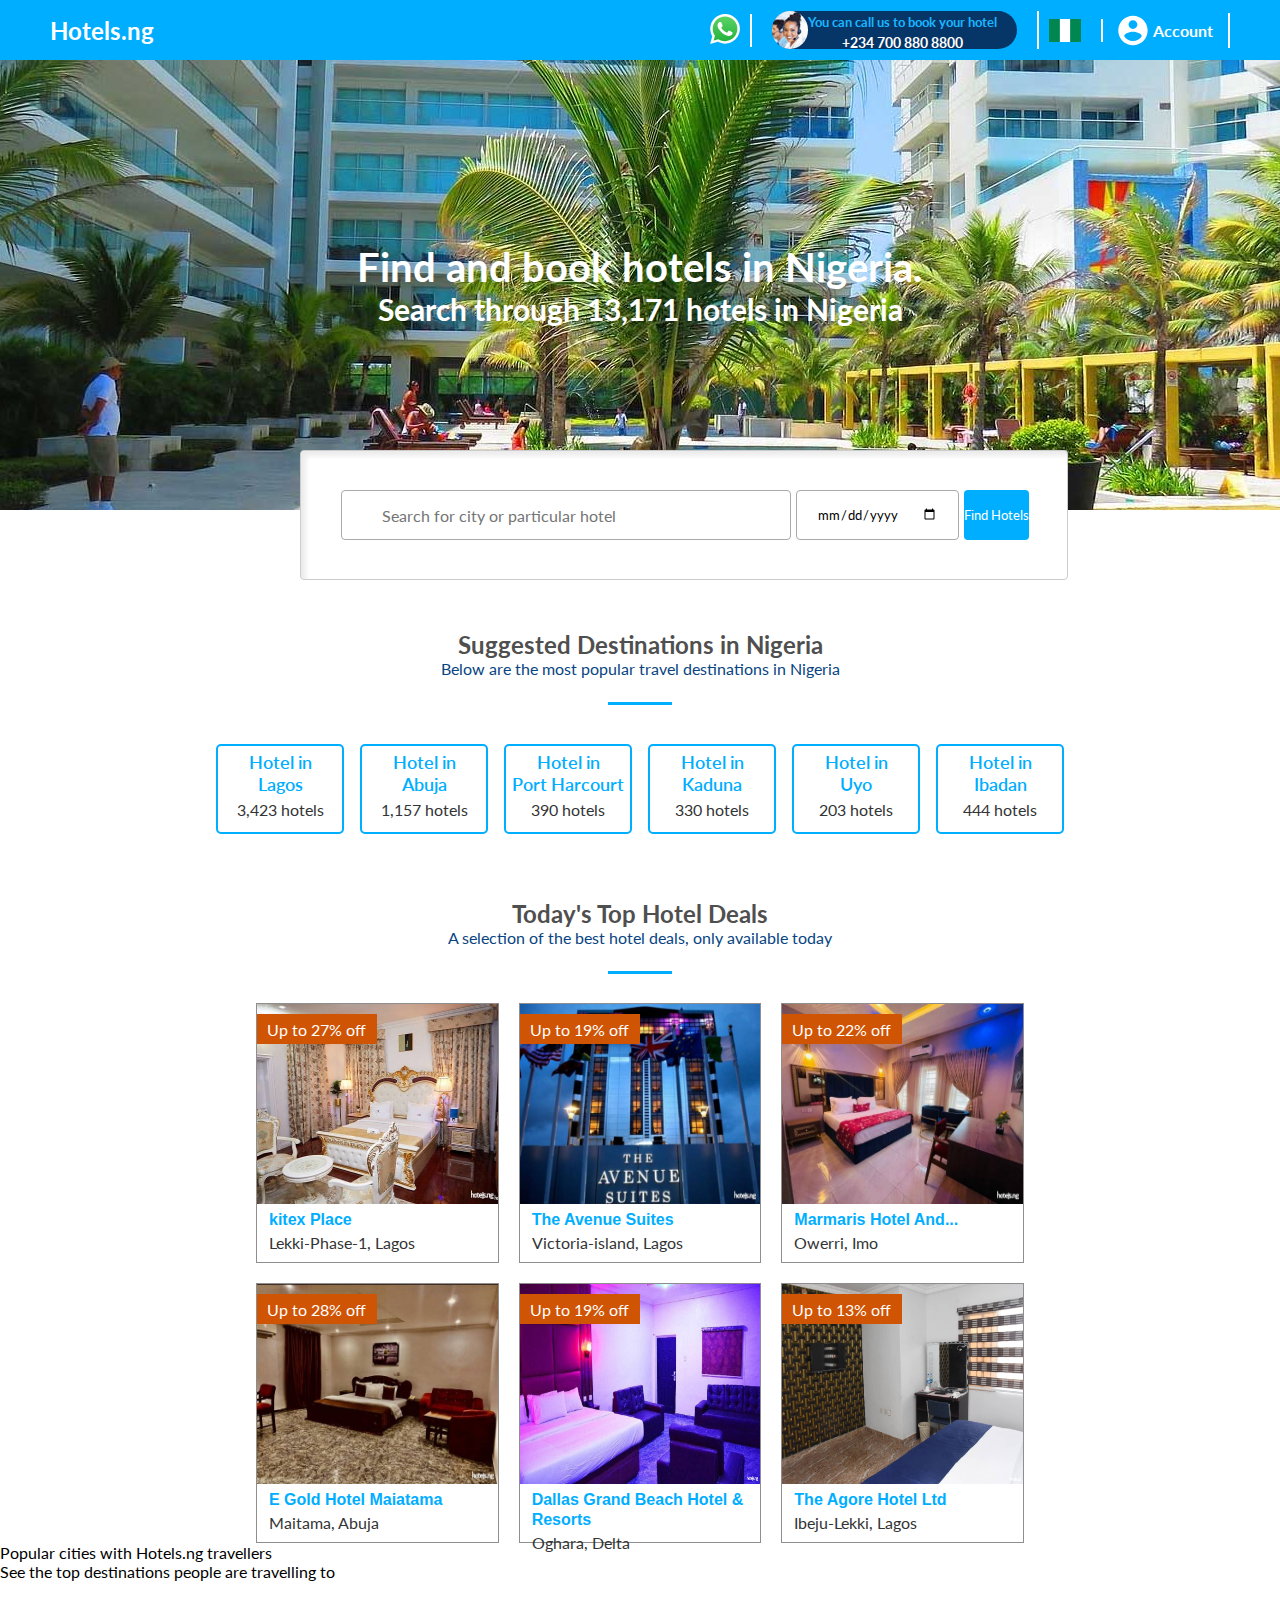
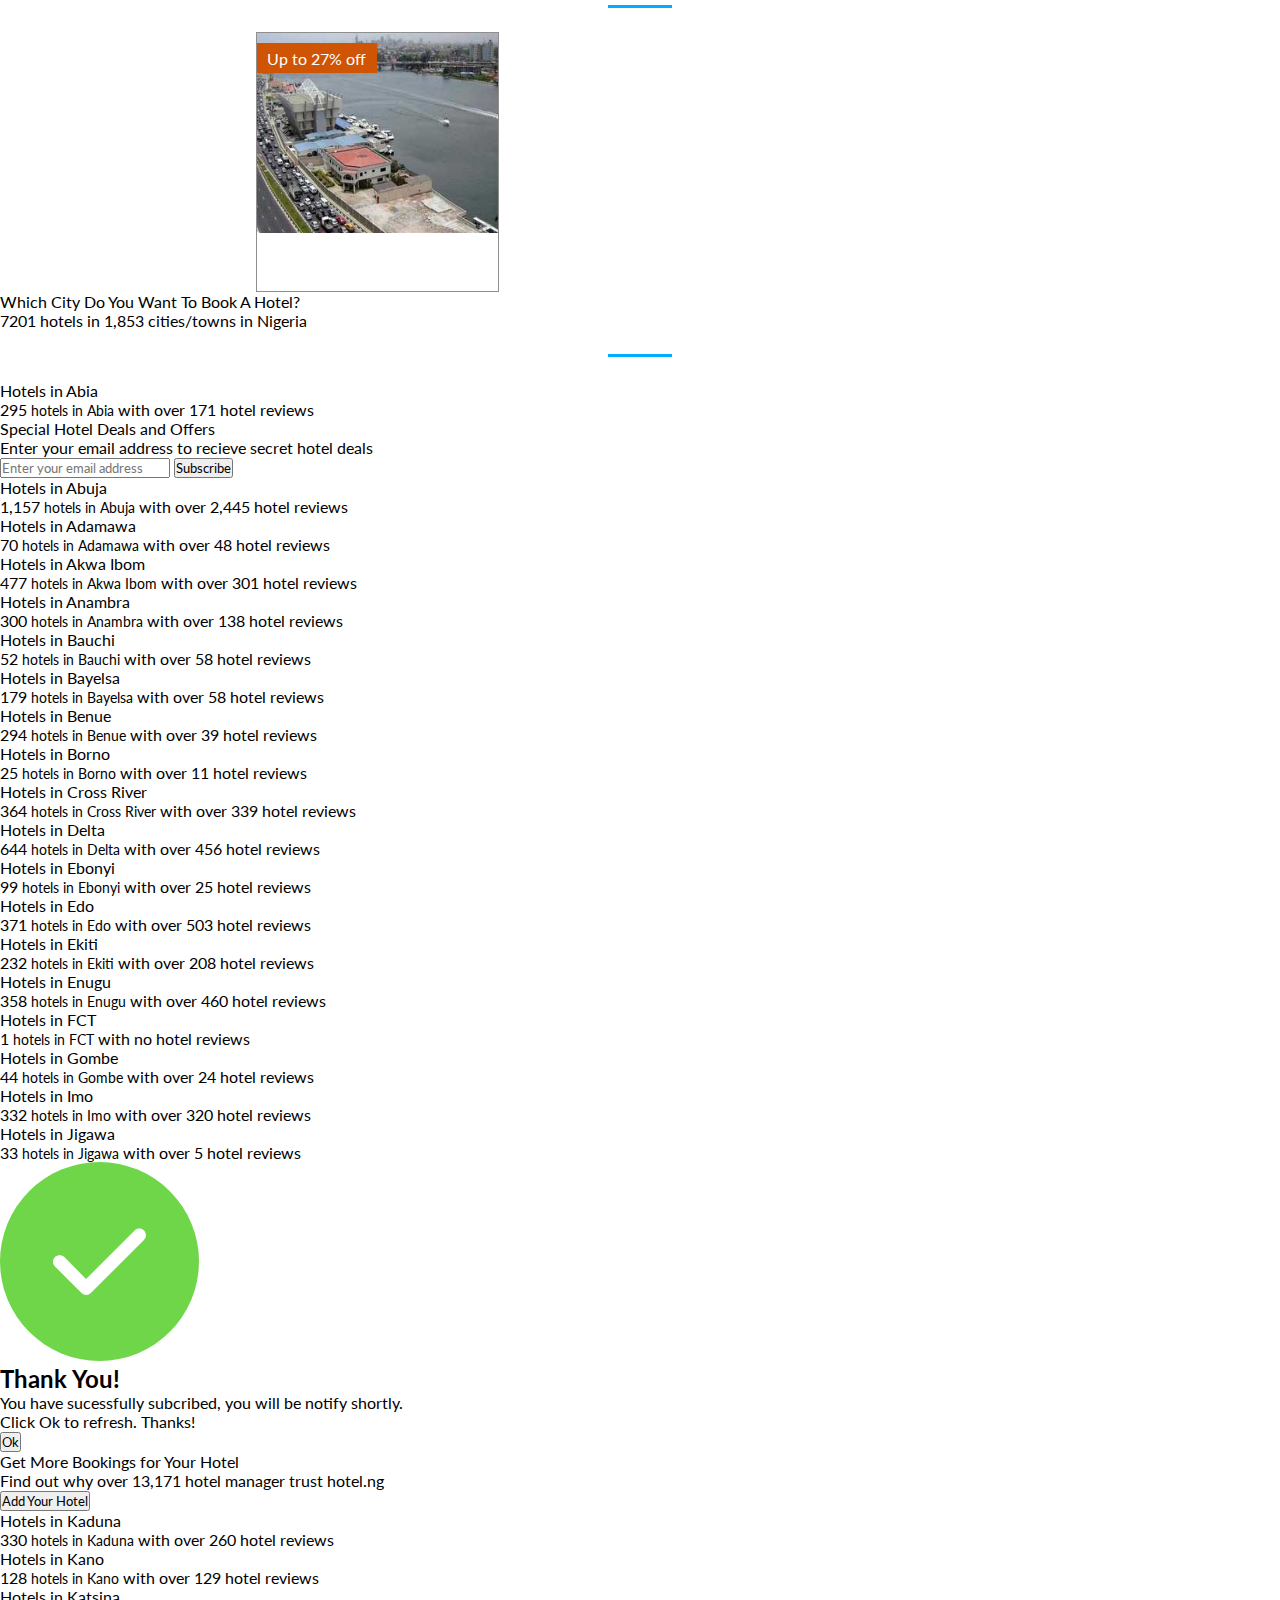
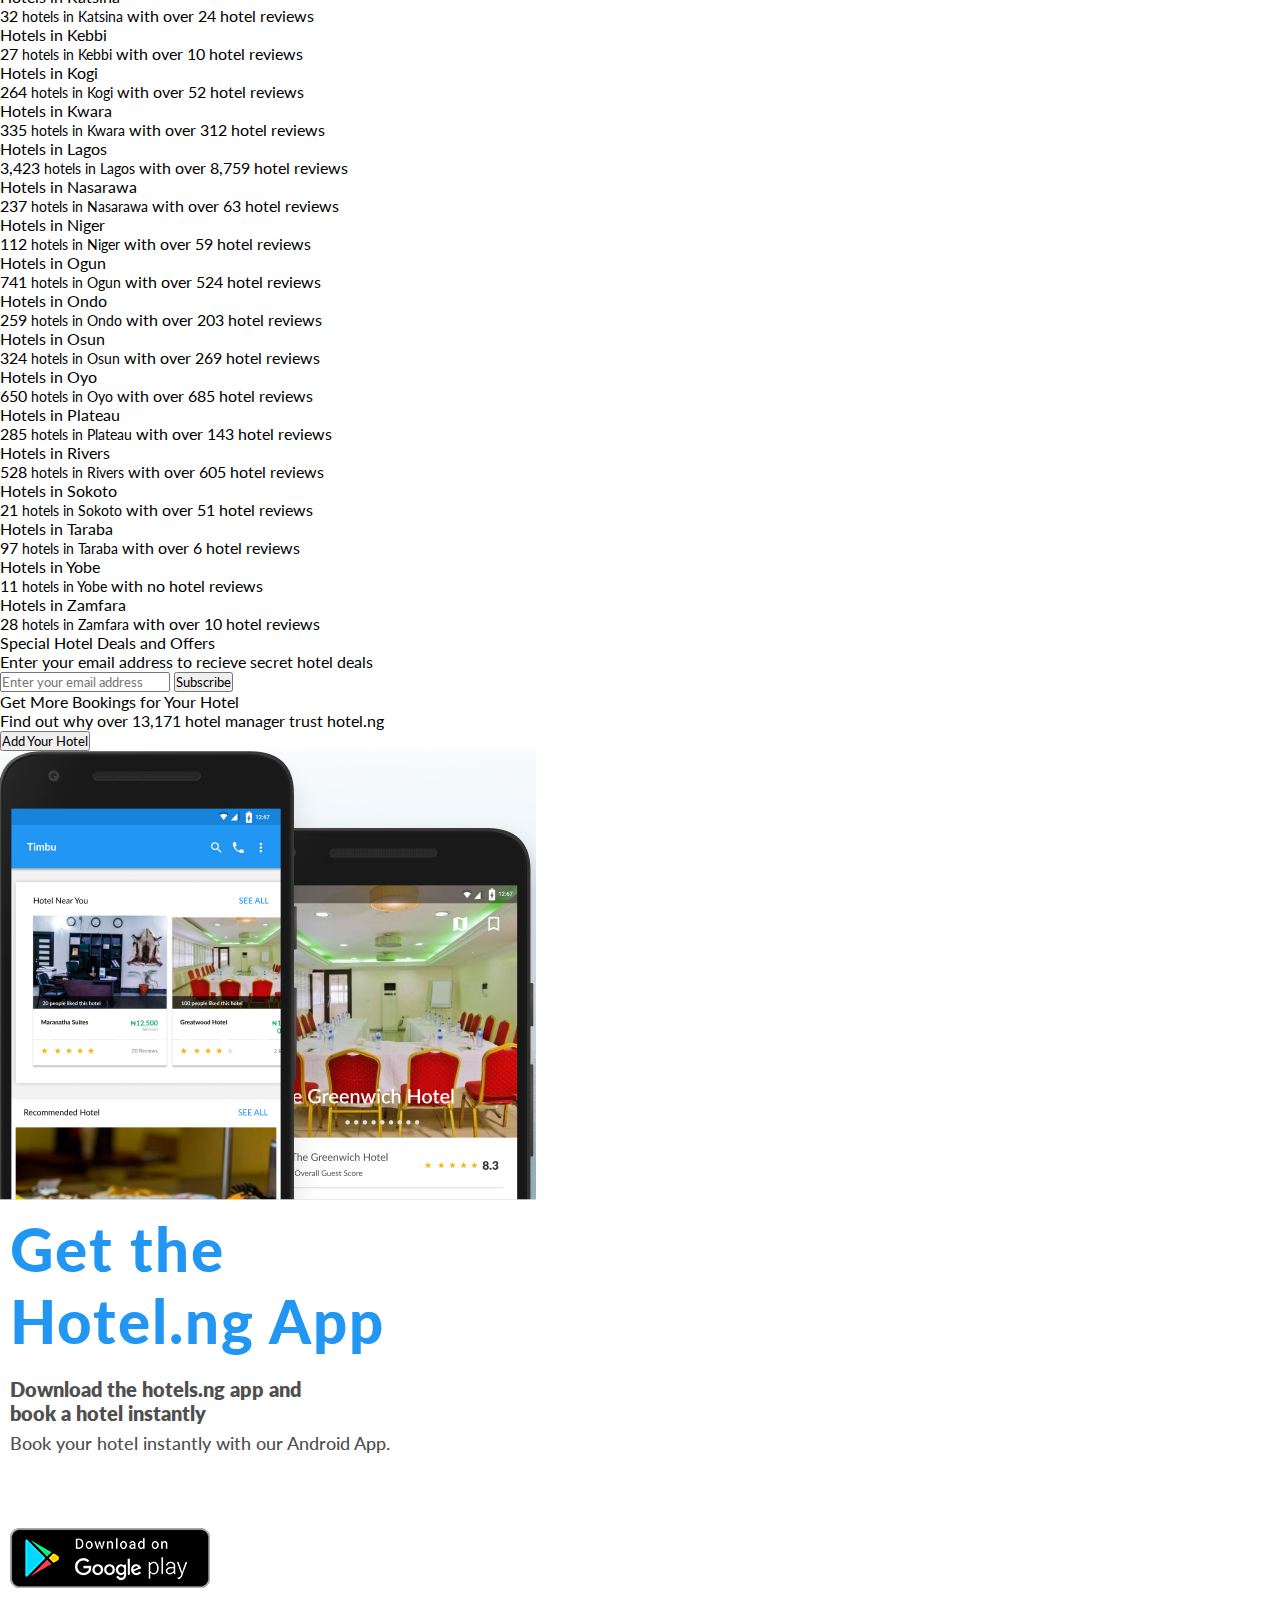
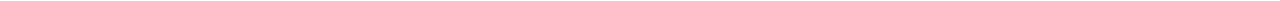
==== commit 07e28d3c: "Merge branch 'main' into paul" ====
--- a/index.html
+++ b/index.html
@@ -288,6 +288,16 @@
       <a href="https://hotels.ng/hotels-in-abia">Hotels in Abia</a><br> 295 <a href="https://hotels.ng/hotels-in-abia"
         style="font-size: 14px; color: unset !important; font-weight: normal;">hotels in Abia</a> with over 171 hotel
       reviews
+<!-- coding for special deal -->
+    <div class="special_deal">
+      <div class="popular_destinations">
+        <p class="special">Special Hotel Deals and Offers</p>
+        <p class="secret">
+          Enter your email address to recieve secret hotel deals
+        </p>
+      </div class="emailRecieve" >
+      <input class="emailInput" type="text" placeholder="Enter your email address" />
+      <input class="btnSubscribe" onclick="openPopup()" type="button" value="Subscribe" />
     </div>
     <div>
       <a href="https://hotels.ng/hotels-in-abuja">Hotels in Abuja</a><br> 1,157 <a
@@ -390,6 +400,24 @@
         href="https://hotels.ng/hotels-in-jigawa"
         style="font-size: 14px; color: unset !important; font-weight: normal;">hotels in Jigawa</a> with over 5 hotel
       reviews
+<!-- coding for subribe succesful popup -->
+<div class="popup" id="subcribe" >
+  <img src="img/tick.png">
+  <h2>Thank You!</h2>
+  <p>You have sucessfully subcribed, you will be notify shortly. <br> Click Ok to refresh. Thanks!</p>
+  <button type="submit" onclick="closePopup()" >Ok</button>
+</div>
+</div>
+
+<!-- coding for get more booking section -->
+    <div class="moreBookings">
+      <div>
+        <p class="More">Get More Bookings for Your Hotel</p>
+        <p class="findOut">
+          Find out why over 13,171 hotel manager trust hotel.ng
+        </p>
+      </div class="emailRecieve" >
+      <input class="btnAdd" type="button" value="Add Your Hotel" />
     </div>
     <div>
       <a href="https://hotels.ng/hotels-in-kaduna">Hotels in Kaduna</a><br> 330 <a
@@ -573,6 +601,25 @@
   </div>
 
   <script src="app.js"></script>
+
+<script>
+  const subscribe = document.getElementById('subcribe')
+
+// form.addEventListener('submit',function(event){
+//   event.preventDefault() //prevent the form from autosubmitting
+// })
+
+// code to display successful subscribe prompt
+let popup = document.getElementById('subcribe');
+
+function openPopup(){
+  popup.classList.add("open-popup");
+}
+
+function closePopup(){
+  popup.classList.remove("open-popup");
+}
+</script>
 </body>
 
 </html>--- a/style.css
+++ b/style.css
@@ -3,6 +3,9 @@
   padding: 0;
   margin: 0;
   font-family: "Lato", sans-serif;
+}
+body {
+  position: relative;
 }
 
 a,
@@ -409,7 +412,6 @@
   border: 1px solid rgb(143, 141, 141);
   position: relative;
 }
-
 .image_1 {
   height: 200px;
   width: 100%;
@@ -424,18 +426,16 @@
 a {
   text-decoration: none;
 }
-
 .kitex {
   color: #00aeff;
 }
-
 .lekki {
   color: #333435;
 }
 
 /* styling for discount status */
 .discount-status {
-  background-color: #CF5404;
+  background-color: #cf5404;
   color: #fff;
   height: 30px;
   width: 120px;
@@ -445,6 +445,143 @@
   position: absolute;
   top: 10px;
 }
+
+/* for search section on page 2*/
+.inputSearch {
+  display: flex;
+  justify-content: center;
+  align-items: center;
+  height: 100px;
+  width: 100%;
+  padding: 20px 40px;
+  font-size: 14px;
+  color: #555;
+  background-color: #fff;
+  background-image: none;
+  border: 1px solid #ccc;
+  transition: border-color ease-in-out 0.15s, box-shadow ease-in-out 0.15s;
+}
+.box-pg2 {
+  display: flex;
+  width: 90%;
+  padding: 0;
+  /* outline: red solid; */
+  align-items: center;
+  justify-content: space-around;
+}
+.box-pg2 input {
+}
+.box-pg2 .box {
+  flex-grow: 1;
+  margin-right: 5px;
+  height: 30px;
+}
+.box-pg2 .dateInput {
+  flex-grow: 1;
+  margin-right: 5px;
+  height: 30px;
+}
+.box-pg2 .btnInput {
+  flex-grow: 1;
+}
+.sides-container {
+  display: grid;
+  width: 100%;
+  border: solid saddlebrown;
+  height: 120rem;
+  grid-template-columns: 2fr 5fr;
+}
+.left-side {
+  /* border: solid; */
+  /* background-color: red; */
+  position: relative;
+  height: 100rem;
+}
+.emails-container {
+  position: absolute;
+  height: 200px;
+  width: 70%;
+  top: 100px;
+  right: 10px;
+  display: flex;
+  flex-direction: column;
+  justify-content: space-around;
+}
+.subscribe {
+  display: flex;
+  justify-content: space-around;
+  flex-direction: column;
+  background-color: #e79a67;
+  padding: 5x;
+  height: 120px;
+  border-radius: 5px;
+}
+.subscribe h3 {
+  color: white;
+  width: 90%;
+  font-size: 17px;
+  margin: 0 auto 0 auto;
+  line-height: 23px;
+}
+.subscribe-input {
+  width: 90%;
+  padding: 0;
+  display: flex;
+  height: 35px;
+  margin: 0 auto 0 auto;
+  border-radius: 5px;
+}
+.subscribe-input input {
+  width: 65%;
+  margin: 0;
+  padding: 0 5px 0 3px;
+  border-top-left-radius: 5px;
+  border-bottom-left-radius: 5px;
+  outline: none;
+  border: none;
+}
+.subscribe-input button {
+  width: 35%;
+  margin: 0;
+  outline: none;
+  border: none;
+  border-radius: 0;
+  border-top-right-radius: 5px;
+  border-bottom-right-radius: 5px;
+  background-color: #cf5404;
+  color: white;
+}
+.shortlets {
+  width: 100%;
+  font-size: 13px;
+  border: solid;
+  margin: 0 auto 0 auto;
+  color: white;
+  height: 50px;
+  background-color: #00aeff;
+  display: flex;
+  align-items: center;
+  justify-content: center;
+  border-radius: 10px;
+}
+.filters-container {
+  position: absolute;
+  height: 800px;
+  top: 320px;
+  right: 10px;
+  width: 70%;
+}
+.filters {
+  display: flex;
+  border: solid 1px rgba(0, 0, 0, 0.498);
+  height: 800px;
+  width: 100%;
+  border-radius: 5px;
+}
+.right-side {
+  /* border: solid; */
+  /* background-color: #cf5404; */
+=======
 
 /* styling for popular cities with hotels.ng */
 .popular_destinations {
@@ -581,28 +718,75 @@
   cursor: pointer;
   margin-left: 5px;
 }
-
-/* styling for more booking section end here*/
-
-/* styling for get app section */
-.getAppContainer {
-  background-color: #EFF8FB;
-  ;
-  height: auto;
+  /* styling for more booking section end here*/
+
+  /* styling for get app section */
+  .getAppContainer{
+    background-color: #EFF8FB;;
+    height: auto;
+    width: 100%;
+    margin: auto;
+    display: flex;
+    justify-content: center;
+    padding-top: 50px;
+
+  }
+  .getAppImg{
+    width: auto;
+    margin-right: 20px;
+   }
+
+  .getAppText{
+    padding-top: 60px;
+    marging: left 20px;
+   }
+
+ /* styling for the popup */
+ .popup{
+  width: 400px;
+  background: #fff;
+  border-radius: 6px;
+  position: absolute;
+  top: 0%;
+  left: 50%;
+  transform: translate(-50%, -50%) scale(0.1);
+  text-align: center;
+  padding: 0 30px 30px;
+  color: #333;
+  border: 1px solid #777777;
+  visibility: hidden;
+  transition: transform 0.4s, top  0.4s;
+}
+
+.open-popup{
+  visibility: visible;
+  top: auto;
+  transform: translate(-50%, -50%) scale(1);
+}
+
+.popup img{
+  width: 100px;
+  margin-top: -50px;
+  border-radius: 50%;
+  box-shadow: 0 2px 5px rgba(0, 0, 0, 0.2);
+}
+.popup h2{
+  font-size: 38px;
+  font-weight: 500;
+  margin: 30px 0 10px;
+}
+
+.popup button{
   width: 100%;
-  margin: auto;
-  display: flex;
-  justify-content: center;
-  padding-top: 50px;
-
-}
-
-.getAppImg {
-  width: auto;
-  margin-right: 20px;
-}
-
-.getAppText {
-  padding-top: 60px;
-  marging: left 20px;
-}+  margin-top: 50px;
+  padding: 10px 0;
+  background: #6fd649;
+  color: #fff;
+  border: 0;
+  outline: none;
+  font-size: 18px;
+  border-radius: 4px;
+  cursor: pointer;
+  box-shadow: 0 5px 5px rgba(0, 0, 0, 0.2);
+
+}
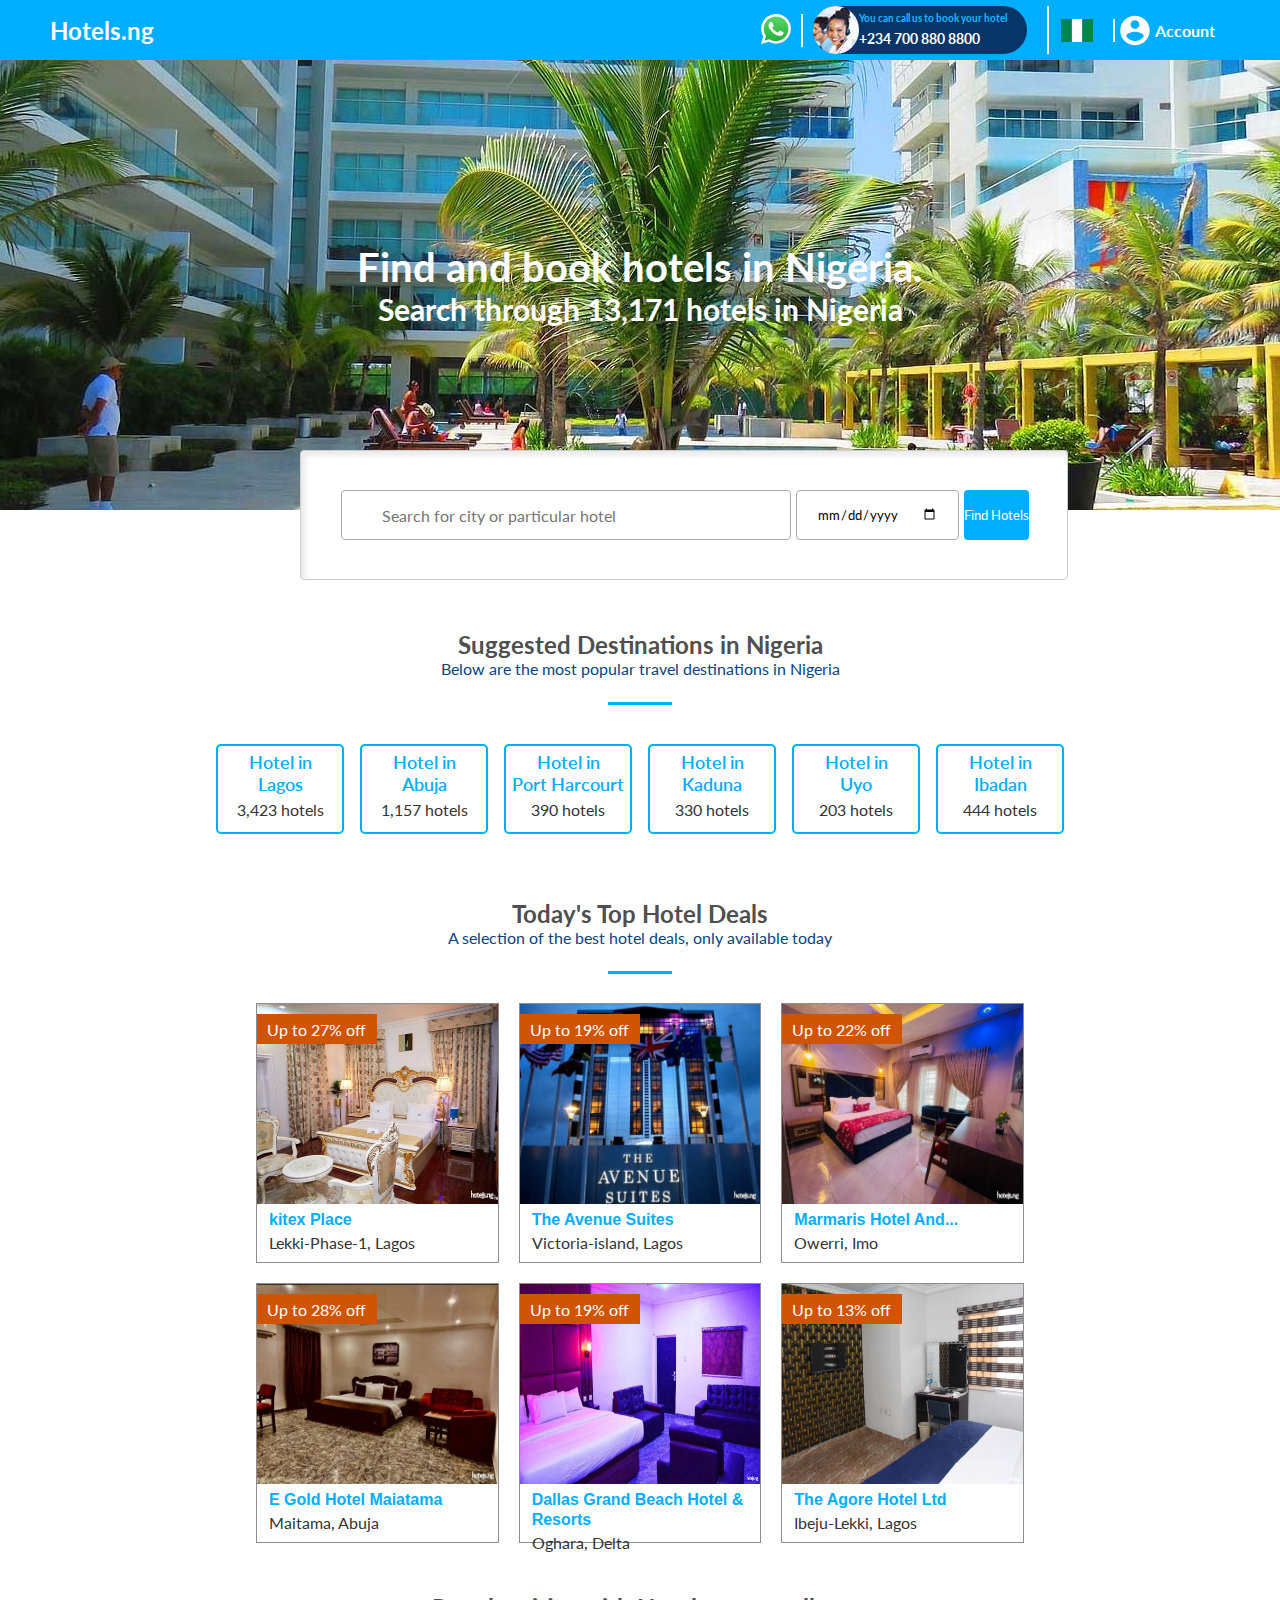
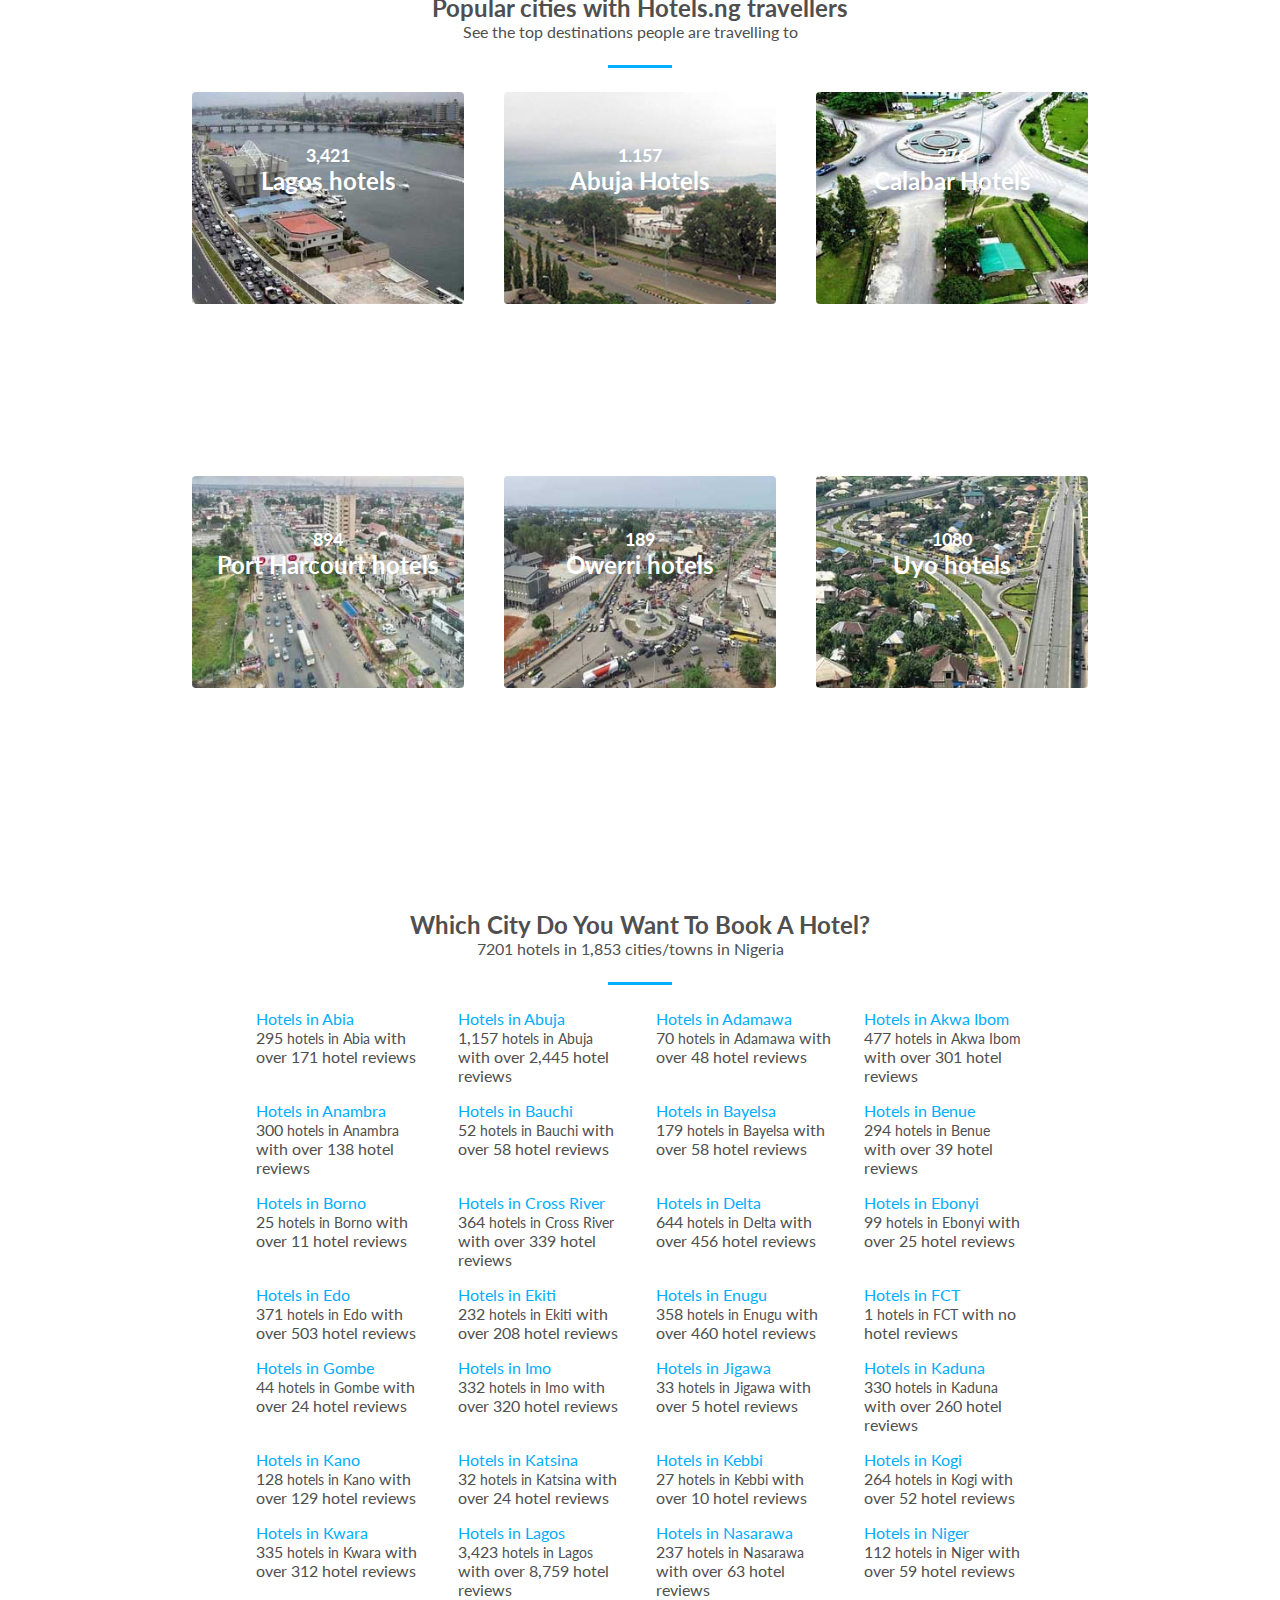
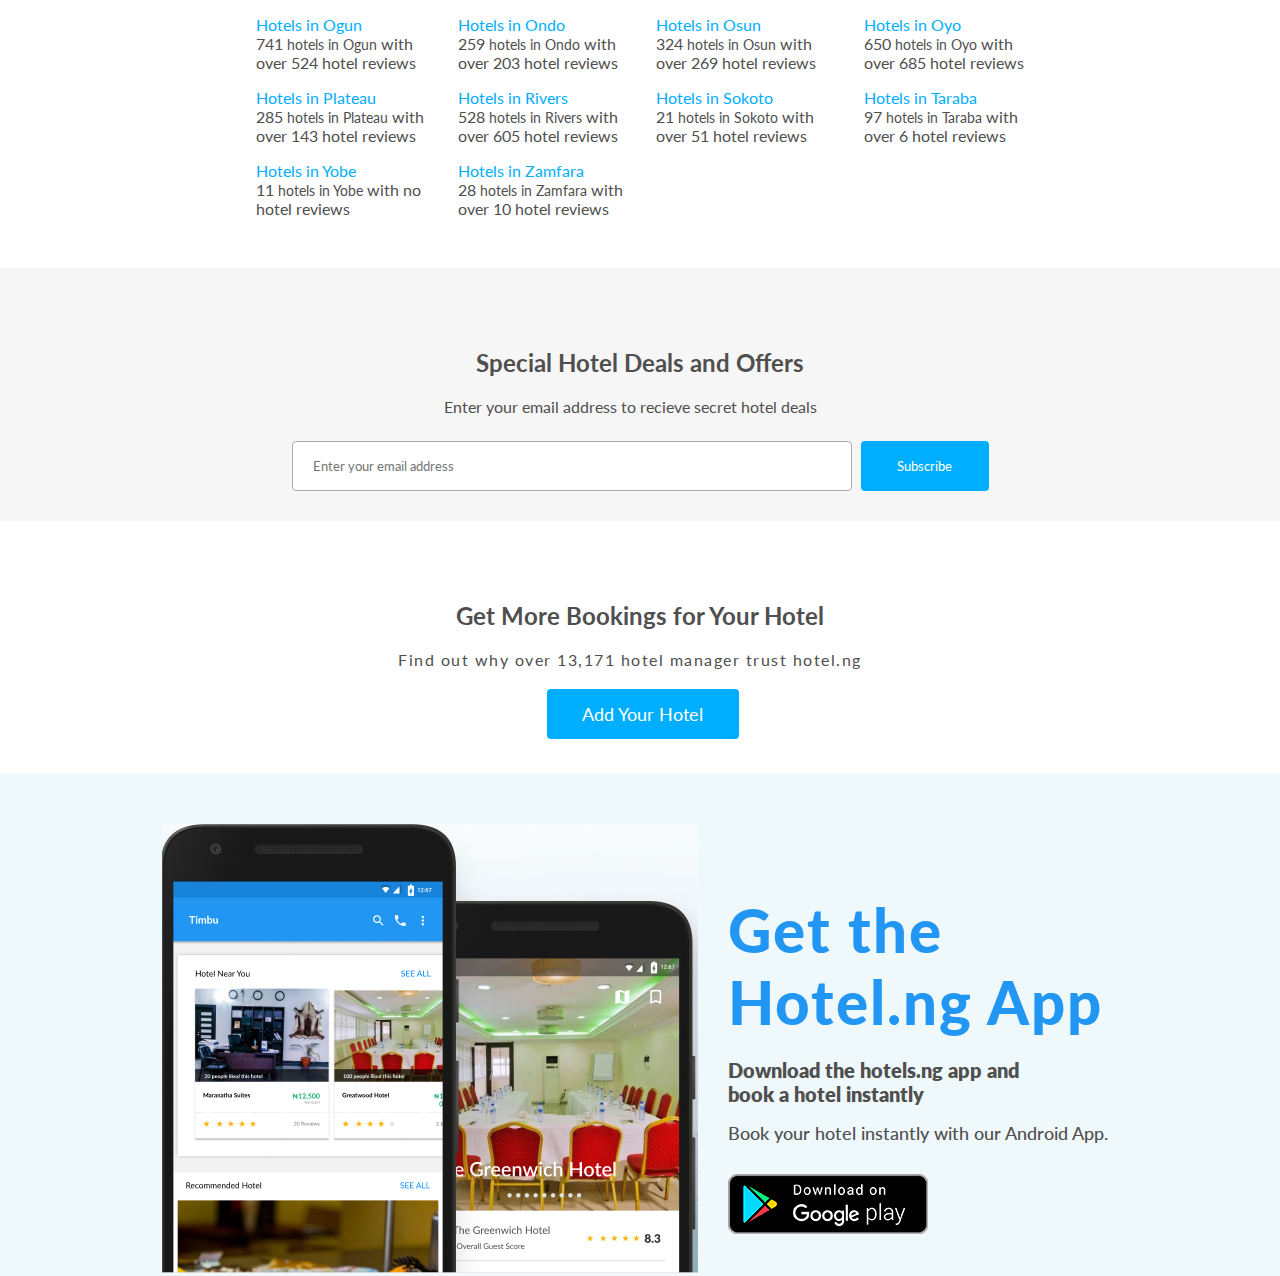
==== commit 00fd7f50: "made final modifications" ====
--- a/index.html
+++ b/index.html
@@ -26,268 +26,409 @@
     <a href="#">
       <img class="whatsapp-icon" src="./img/whatsapp-icon.svg" alt="whatsapp icon" srcset="" />
     </a>
-    <div class="dropdown">
+    <div>
       <div class="support">
         <img src="./img/navbar-contact-min.jpg" alt="support">
-        <span id="supportDropdownButton" role="button">
+        <span>
           <span class="support-text">You can call us to book your hotel</span>
           <p>
-            <span id="tel" href="tel:+">+234 700 880 8800
-              <i class="fa fa-caret-down"></i>
-            </span>
+            <span id="tel" href="tel:+">+234 700 880 8800</span>
+            <i class="fa fa-caret-down"></i>
           </p>
         </span>
       </div>
-      <div>
-        <div class="dropdown-menu">
-          <p class="dropdown-item">
-            <i class="fa-brands fa-whatsapp"></i>
-            <a id="tel" href="tel:+">+234 700 880 8800</a>
-          </p>
-          <p class="dropdown-item">
-            <i class="fa-solid fa-phone"></i>
-            <a id="tel" href="tel:+">+234 700 880 8800</a>
-          </p>
-          <p class="dropdown-item">
-            <i class="fa-solid fa-phone"></i>
-            <a id="tel" href="tel:+">+234 700 880 8800</a>
-          </p>
-          <p class="dropdown-item">
-            <i class="fa-solid fa-phone"></i>
-            <a id="tel" href="tel:+">+234 700 880 8800</a>
-          </p>
-          <p class="dropdown-item">
-            <i class="fa-brands fa-skype"></i>
-            <a id="tel" href="tel:+">+234 700 880 8800</a>
-          </p>
-        </div>
-      </div>
-    </div>
-
-    <div class="div dropdown">
-      <div class="currency">
-        <img src="./img/nigeria-flag.png" width="32px" height="23px">
-        <i class="fa-solid fa-naira-sign"></i>
-        <i class="fa fa-caret-down"></i>
-      </div>
-      <div class="dropdown-menu" id="currency-drop">
-        <p>Choose your prefared currency for the hotel rates: </p>
-        <p class="dropdown-item">Nigerian Naira</p>
-        <p class="dropdown-item">European Euro</p>
-        <p class="dropdown-item">U.S Dollar</p>
-        <p class="dropdown-item">British Pounds Sterling</p>
-      </div>
-    </div>
-
+    </div>
     <div class="dropdown">
-      <div class="account" role="button">
-        <img src="img/user-avatar.svg" alt="user" width="30px" height="35px">
-        <span>Account</span>
-        <i class="fa fa-caret-down"></i>
-      </div>
-      <div class="account-dropdown-menu">
-        <p>Sign In to access exclusive members deals</p>
-        <button class=" btn btn-primary btn-block h-100">
-          <a href="./signin.html">Sign In</a>
-        </button>
-        <p>New here? <a href="#">Sign up</a></p>
-      </div>
-    </div>
-  </nav>
-
-  <div style="background-image: url(img/homepage1.jpg) !important" class="homeimg homepage-jumbotron-v7">
-    <div class="overlay">
-      <div class="container">
-        <h1 class="h1">Find and book hotels in Nigeria.</h1>
-        <h2>Search through 13,171 hotels in Nigeria</h2>
-      </div>
-    </div>
-  </div>
-  <!-- search, datechecker section section -->
-
-  <div class="inputSelect">
-    <div class="box">
-      <i class="fa-solid fa-magnifying-glass"></i>
-      <input type="text" name="hotelSearch" id="" placeholder="Search for city or particular hotel" />
-    </div>
-    <input class="dateInput" type="date" name="checkin date" id="checkdate" />
-    <input class="btnInput" type="button" value="Find Hotels" />
-  </div>
-
-  <!-- suggested section -->
-  <div class="suggested_destinations">
-    <p class="header">Suggested Destinations in Nigeria</p>
-    <p class="sub-header">
-      Below are the most popular travel destinations in Nigeria
-    </p>
-    <div class="tiny-divider"></div>
-  </div>
-  <!-- places buttons -->
-  <div class="places">
-    <div class="placeBtn">
-      <a class="btnText" href="#">
-        <div class="btnText">
-          <h2 class="topBTN">Hotel in <br />Lagos</h2>
-          <p class="subBTN">3,423 hotels</p>
-        </div>
-      </a>
-    </div>
-    <div class="placeBtn">
-      <a class="btnText" href="#">
-        <div class="btnText">
-          <h2 class="topBTN">Hotel in <br />Abuja</h2>
-          <p class="subBTN">1,157 hotels</p>
-        </div>
-      </a>
-    </div>
-    <div class="placeBtn">
-      <a class="btnText" href="#">
-        <div class="btnText">
-          <h2 class="topBTN">Hotel in <br />Port Harcourt</h2>
-          <p class="subBTN">390 hotels</p>
-        </div>
-      </a>
-    </div>
-    <div class="placeBtn">
-      <a class="btnText" href="#">
-        <div class="btnText">
-          <h2 class="topBTN">Hotel in <br />Kaduna</h2>
-          <p class="subBTN">330 hotels</p>
-        </div>
-      </a>
-    </div>
-    <div class="placeBtn">
-      <a class="btnText" href="#">
-        <div class="btnText">
-          <h2 class="topBTN">Hotel in <br />Uyo</h2>
-          <p class="subBTN">203 hotels</p>
-        </div>
-      </a>
-    </div>
-    <div class="placeBtn">
-      <a class="btnText" href="#">
-        <div class="btnText">
-          <h2 class="topBTN">Hotel in <br />Ibadan</h2>
-          <p class="subBTN">444 hotels</p>
-        </div>
-      </a>
-    </div>
-  </div>
-
-  <div class="top_destinations">
-    <p class="headerTop">Today's Top Hotel Deals</p>
-    <p class="sub-headerTop">
-      A selection of the best hotel deals, only available today
-    </p>
-    <div class="tiny-divider"></div>
-  </div>
-
-  <div class="top-Hotel-container">
-    <div class="Lekki-Phase-1">
-      <div class="image01"><img class="image_1" src="img/kitex-place.jpg" alt="">
-        <div class="discount-status">Up to 27% off<span class="available"></span></div>
-      </div>
-      <div class="detailed-container">
-        <a href="#">
-          <div class="detail-item kitex"><span class="price"><span style="font-family:helvetica;font-weight:bold">kitex
-                Place</span></span></div>
-          <div class="detail-item lekki">Lekki-Phase-1, Lagos</div>
-        </a>
-      </div>
-    </div>
-    <div class="Lekki-Phase-1">
-      <div class="image01"><img class="image_1" src="img/the-avenue-suites.jpg" alt="">
-        <div class="discount-status">Up to 19% off<span class="available"></span></div>
-      </div>
-      <div class="detailed-container">
-        <a href="#">
-          <div class="detail-item kitex"><span class="price"><span style="font-family:helvetica;font-weight:bold">The
-                Avenue Suites</span></span></div>
-          <div class="detail-item lekki">Victoria-island, Lagos</div>
-        </a>
-      </div>
-    </div>
-    <div class="Lekki-Phase-1">
-      <div class="image01"><img class="image_1" src="img/marmaris-hotels-and-suites.jpg" alt="">
-        <div class="discount-status">Up to 22% off<span class="available"></span></div>
-      </div>
-      <div class="detailed-container">
-        <a href="#">
-          <div class="detail-item kitex"><span class="price"><span
-                style="font-family:helvetica;font-weight:bold">Marmaris Hotel And...</span></span></div>
-          <div class="detail-item lekki">Owerri, Imo</div>
-        </a>
-      </div>
-    </div>
-    <div class="Lekki-Phase-1">
-      <div class="image01"><img class="image_1" src="img/e-gold-hotel-maitama.jpg" alt="">
-        <div class="discount-status">Up to 28% off<span class="available"></span></div>
-      </div>
-      <div class="detailed-container">
-        <a href="#">
-          <div class="detail-item kitex"><span class="price"><span style="font-family:helvetica;font-weight:bold">E Gold
-                Hotel Maiatama</span></span></div>
-          <div class="detail-item lekki">Maitama, Abuja</div>
-        </a>
-      </div>
-    </div>
-    <div class="Lekki-Phase-1">
-      <div class="image01"><img class="image_1" src="img/dallas-grand-beach-hotel.jpg" alt="">
-        <div class="discount-status">Up to 19% off<span class="available"></span></div>
-      </div>
-      <div class="detailed-container">
-        <a href="#">
-          <div class="detail-item kitex"><span class="price"><span style="font-family:helvetica;font-weight:bold">Dallas
-                Grand Beach Hotel & Resorts</span></span></div>
-          <div class="detail-item lekki">Oghara, Delta</div>
-        </a>
-      </div>
-    </div>
-    <div class="Lekki-Phase-1">
-      <div class="image01"><img class="image_1" src="img/the-agore-hotels-ltd.jpg" alt="">
-        <div class="discount-status">Up to 13% off<span class="available"></span></div>
-      </div>
-      <div class="detailed-container">
-        <a href="#">
-          <div class="detail-item kitex"><span class="price"><span style="font-family:helvetica;font-weight:bold">The
-                Agore Hotel Ltd</span></span></div>
-          <div class="detail-item lekki">Ibeju-Lekki, Lagos</div>
-        </a>
-      </div>
-    </div>
-  </div>
-  <!-- coding for popular cities -->
-  <div class="popular_destinations">
-    <p class="headerPop">Popular cities with Hotels.ng travellers</p>
-    <p class="sub-headerPop">
-      See the top destinations people are travelling to
-    </p>
-    <div class="tiny-divider"></div>
-  </div>
-  <!-- Coding for popular cities with Hotels.ng -->
-
-  <div class="top-Hotel-container">
-    <div class="Lekki-Phase-1">
-      <div class="image01"><img class="image_1" src="img/lagos_city1.jpg" alt="">
-        <div class="discount-status">Up to 27% off<span class="available"></span></div>
-      </div>
-    </div>
-  </div>
-
-  <!-- coding for popular cities -->
-  <div class="popular_destinations">
-    <p class="headerPop">Which City Do You Want To Book A Hotel?</p>
-    <p class="sub-headerPop">
-      7201 hotels in 1,853 cities/towns in Nigeria
-    </p>
-    <div class="tiny-divider"></div>
-  </div>
-  <!-- coding for cities to book hotel -->
-  <div class="states-grid">
-    <div>
-      <a href="https://hotels.ng/hotels-in-abia">Hotels in Abia</a><br> 295 <a href="https://hotels.ng/hotels-in-abia"
-        style="font-size: 14px; color: unset !important; font-weight: normal;">hotels in Abia</a> with over 171 hotel
-      reviews
+      <p></p>
+      <p></p>
+      <p></p>
+      <p></p>
+      <p></p>
+    </div>
+
+    <div class="currency">
+      <img src="./img/nigeria-flag.png" alt="" width="32px" height="23px">
+      <i class="fa-solid fa-naira-sign"></i>
+      <i class="fa fa-caret-down"></i>
+    </div>
+
+    <div class="account">
+      <img src="img/user-avatar.svg" alt="user" width="30px" height="35px">
+      <span>Account</span>
+      <i class="fa fa-caret-down"></i>
+    </div>
+    </nav>
+  
+      <div style="background-image: url(img/homepage1.jpg) !important" class="homeimg homepage-jumbotron-v7">
+        <div class="overlay">
+          <div class="container">
+            <h1 class="h1">Find and book hotels in Nigeria.</h1>
+            <h2>Search through 13,171 hotels in Nigeria</h2>
+          </div>
+        </div>
+      </div>
+      <!-- search, datechecker section section -->
+    
+      <div class="inputSelect">
+        <div class="box">
+          <i class="fa-solid fa-magnifying-glass"></i>
+          <input type="text" name="hotelSearch" id="" placeholder="Search for city or particular hotel" />
+        </div>
+        <input class="dateInput" type="date" name="checkin date" id="checkdate" />
+        <input class="btnInput" type="button" value="Find Hotels" />
+      </div>
+    
+      <!-- suggested section -->
+      <div class="suggested_destinations">
+        <p class="header">Suggested Destinations in Nigeria</p>
+        <p class="sub-header">
+          Below are the most popular travel destinations in Nigeria
+        </p>
+        <div class="tiny-divider"></div>
+      </div>
+      <!-- places buttons -->
+      <div class="places">
+        <div class="placeBtn">
+          <a class="btnText" href="#">
+            <div class="btnText">
+              <h2 class="topBTN">Hotel in <br />Lagos</h2>
+              <p class="subBTN">3,423 hotels</p>
+            </div>
+          </a>
+        </div>
+        <div class="placeBtn">
+          <a class="btnText" href="#">
+            <div class="btnText">
+              <h2 class="topBTN">Hotel in <br />Abuja</h2>
+              <p class="subBTN">1,157 hotels</p>
+            </div>
+          </a>
+        </div>
+        <div class="placeBtn">
+          <a class="btnText" href="#">
+            <div class="btnText">
+              <h2 class="topBTN">Hotel in <br />Port Harcourt</h2>
+              <p class="subBTN">390 hotels</p>
+            </div>
+          </a>
+        </div>
+        <div class="placeBtn">
+          <a class="btnText" href="#">
+            <div class="btnText">
+              <h2 class="topBTN">Hotel in <br />Kaduna</h2>
+              <p class="subBTN">330 hotels</p>
+            </div>
+          </a>
+        </div>
+        <div class="placeBtn">
+          <a class="btnText" href="#">
+            <div class="btnText">
+              <h2 class="topBTN">Hotel in <br />Uyo</h2>
+              <p class="subBTN">203 hotels</p>
+            </div>
+          </a>
+        </div>
+        <div class="placeBtn">
+          <a class="btnText" href="#">
+            <div class="btnText">
+              <h2 class="topBTN">Hotel in <br />Ibadan</h2>
+              <p class="subBTN">444 hotels</p>
+            </div>
+          </a>
+        </div>
+      </div>
+    
+      <div class="top_destinations">
+        <p class="headerTop">Today's Top Hotel Deals</p>
+        <p class="sub-headerTop">
+          A selection of the best hotel deals, only available today
+        </p>
+        <div class="tiny-divider"></div>
+      </div>
+    
+      <div class="top-Hotel-container">
+        <div class="Lekki-Phase-1">
+          <div class="image01"><img class="image_1" src="img/kitex-place.jpg" alt="">
+            <div class="discount-status">Up to 27% off<span class="available"></span></div>
+          </div>
+          <div class="detailed-container">
+            <a href="#">
+              <div class="detail-item kitex"><span class="price"><span style="font-family:helvetica;font-weight:bold">kitex
+                    Place</span></span></div>
+              <div class="detail-item lekki">Lekki-Phase-1, Lagos</div>
+            </a>
+          </div>
+        </div>
+        <div class="Lekki-Phase-1">
+          <div class="image01"><img class="image_1" src="img/the-avenue-suites.jpg" alt="">
+            <div class="discount-status">Up to 19% off<span class="available"></span></div>
+          </div>
+          <div class="detailed-container">
+            <a href="#">
+              <div class="detail-item kitex"><span class="price"><span style="font-family:helvetica;font-weight:bold">The Avenue Suites</span></span></div>
+              <div class="detail-item lekki">Victoria-island, Lagos</div>
+            </a>
+          </div>
+        </div>
+        <div class="Lekki-Phase-1">
+          <div class="image01"><img class="image_1" src="img/marmaris-hotels-and-suites.jpg" alt="">
+            <div class="discount-status">Up to 22% off<span class="available"></span></div>
+          </div>
+          <div class="detailed-container">
+            <a href="#">
+              <div class="detail-item kitex"><span class="price"><span style="font-family:helvetica;font-weight:bold">Marmaris Hotel And...</span></span></div>
+              <div class="detail-item lekki">Owerri, Imo</div>
+            </a>
+          </div>
+        </div>
+        <div class="Lekki-Phase-1">
+          <div class="image01"><img class="image_1" src="img/e-gold-hotel-maitama.jpg" alt="">
+            <div class="discount-status">Up to 28% off<span class="available"></span></div>
+          </div>
+          <div class="detailed-container">
+            <a href="#">
+              <div class="detail-item kitex"><span class="price"><span style="font-family:helvetica;font-weight:bold">E Gold Hotel Maiatama</span></span></div>
+              <div class="detail-item lekki">Maitama, Abuja</div>
+            </a>
+          </div>
+        </div>
+        <div class="Lekki-Phase-1">
+          <div class="image01"><img class="image_1" src="img/dallas-grand-beach-hotel.jpg" alt="">
+            <div class="discount-status">Up to 19% off<span class="available"></span></div>
+          </div>
+          <div class="detailed-container">
+            <a href="#">
+              <div class="detail-item kitex"><span class="price"><span style="font-family:helvetica;font-weight:bold">Dallas Grand Beach Hotel & Resorts</span></span></div>
+              <div class="detail-item lekki">Oghara, Delta</div>
+            </a>
+          </div>
+        </div>
+        <div class="Lekki-Phase-1">
+          <div class="image01"><img class="image_1" src="img/the-agore-hotels-ltd.jpg" alt="">
+            <div class="discount-status">Up to 13% off<span class="available"></span></div>
+          </div>
+          <div class="detailed-container">
+            <a href="#">
+              <div class="detail-item kitex"><span class="price"><span style="font-family:helvetica;font-weight:bold">The Agore Hotel Ltd</span></span></div>
+              <div class="detail-item lekki">Ibeju-Lekki, Lagos</div>
+            </a>
+          </div>
+        </div>
+      </div>
+      <!-- coding for popular cities -->
+      <div class="popular_destinations">
+        <p class="headerPop">Popular cities with Hotels.ng travellers</p>
+        <p class="sub-headerPop">
+          See the top destinations people are travelling to
+        </p>
+        <div class="tiny-divider"></div>
+      </div>
+      <!-- Coding for popular cities with Hotels.ng -->
+
+      <div class="rows">
+        <div class="cities__card">
+            <img src="img/lagos_city1.jpg" class="cities__card--img" alt="photo">
+            <div class="card__details">
+                <p>3,421</p>
+                <h3>Lagos hotels</h3>
+            </div>
+            <div class="card__layer">
+                <a href="" class="card__cta">Book Hotels in Lagos</a>
+            </div>
+        </div>
+
+        <div class="cities__card">
+            <img src="img/abuja_city1.jpg" class="cities__card--img" alt="photo">
+            <div class="card__details">
+                <p>1.157</p>
+                <h3>Abuja Hotels</h3>
+            </div>
+            <div class="card__layer">
+                <a href="" class="card__cta">Book Hotels in Lagos</a>
+            </div>
+        </div>
+
+        <div class="cities__card">
+            <img src="img/crossriver_city1.jpg" class="cities__card--img" alt="photo">
+            <div class="card__details">
+                <p>276</p>
+                <h3>Calabar Hotels</h3>
+            </div>
+            <div class="card__layer">
+                <a href="" class="card__cta">Book Hotels in Lagos</a>
+            </div>
+        </div>
+
+    </div>
+
+    <div class="rows">
+        <div class="cities__card">
+            <img src="img/port-harcourt_city1.jpg" class="cities__card--img" alt="photo">
+            <div class="card__details">
+                <p>894</p>
+                <h3>Port Harcourt hotels</h3>
+            </div>
+            <div class="card__layer">
+                <a href="" class="card__cta">Book Hotels in Lagos</a>
+            </div>
+        </div>
+
+        <div class="cities__card">
+            <img src="img/owerri_city1.jpg" class="cities__card--img" alt="photo">
+            <div class="card__details">
+                <p>189</p>
+                <h3>Owerri hotels</h3>
+            </div>
+            <div class="card__layer">
+                <a href="" class="card__cta">Book Hotels in Lagos</a>
+            </div>
+        </div>
+
+        <div class="cities__card">
+            <img src="img/uyo_city1.jpg" class="cities__card--img" alt="photo">
+            <div class="card__details">
+                <p>1080</p>
+                <h3>Uyo hotels</h3>
+            </div>
+            <div class="card__layer">
+                <a href="" class="card__cta">Book Hotels in Lagos</a>
+            </div>
+        </div>
+    </div>
+
+      <!-- <div class="top-Hotel-container">
+        <div class="Lekki-Phase-1">
+          <div class="image01"><img class="image_1" src="img/lagos_city1.jpg" alt="">
+            <div class="discount-status">Up to 27% off<span class="available"></span></div>
+          </div>          
+        </div>
+        </div> -->
+
+        <!-- coding for popular cities -->
+      <div class="popular_destinations">
+        <p class="headerPop">Which City Do You Want To Book A Hotel?</p>
+        <p class="sub-headerPop">
+          7201 hotels in 1,853 cities/towns in Nigeria
+        </p>
+        <div class="tiny-divider"></div>
+      </div>
+<!-- coding for cities to book hotel -->
+      <div class="states-grid">
+        <div>
+            <a href="https://hotels.ng/hotels-in-abia">Hotels in Abia</a><br> 295 <a href="https://hotels.ng/hotels-in-abia" style="font-size: 14px; color: unset !important; font-weight: normal;">hotels in Abia</a> with  over 171 hotel reviews
+        </div>
+        <div>
+            <a href="https://hotels.ng/hotels-in-abuja">Hotels in Abuja</a><br> 1,157 <a href="https://hotels.ng/hotels-in-abuja" style="font-size: 14px; color: unset !important; font-weight: normal;">hotels in Abuja</a> with  over 2,445 hotel reviews
+        </div>
+        <div>
+            <a href="https://hotels.ng/hotels-in-adamawa">Hotels in Adamawa</a><br> 70 <a href="https://hotels.ng/hotels-in-adamawa" style="font-size: 14px; color: unset !important; font-weight: normal;">hotels in Adamawa</a> with  over 48 hotel reviews
+        </div>
+        <div>
+            <a href="https://hotels.ng/hotels-in-akwaibom">Hotels in Akwa Ibom</a><br> 477 <a href="https://hotels.ng/hotels-in-akwaibom" style="font-size: 14px; color: unset !important; font-weight: normal;">hotels in Akwa Ibom</a> with  over 301 hotel reviews
+        </div>
+        <div>
+            <a href="https://hotels.ng/hotels-in-anambra">Hotels in Anambra</a><br> 300 <a href="https://hotels.ng/hotels-in-anambra" style="font-size: 14px; color: unset !important; font-weight: normal;">hotels in Anambra</a> with  over 138 hotel reviews
+        </div>
+        <div>
+            <a href="https://hotels.ng/hotels-in-bauchi">Hotels in Bauchi</a><br> 52 <a href="https://hotels.ng/hotels-in-bauchi" style="font-size: 14px; color: unset !important; font-weight: normal;">hotels in Bauchi</a> with  over 58 hotel reviews
+        </div>
+        <div>
+            <a href="https://hotels.ng/hotels-in-bayelsa">Hotels in Bayelsa</a><br> 179 <a href="https://hotels.ng/hotels-in-bayelsa" style="font-size: 14px; color: unset !important; font-weight: normal;">hotels in Bayelsa</a> with  over 58 hotel reviews
+        </div>
+        <div>
+            <a href="https://hotels.ng/hotels-in-benue">Hotels in Benue</a><br> 294 <a href="https://hotels.ng/hotels-in-benue" style="font-size: 14px; color: unset !important; font-weight: normal;">hotels in Benue</a> with  over 39 hotel reviews
+        </div>
+        <div>
+            <a href="https://hotels.ng/hotels-in-borno">Hotels in Borno</a><br> 25 <a href="https://hotels.ng/hotels-in-borno" style="font-size: 14px; color: unset !important; font-weight: normal;">hotels in Borno</a> with  over 11 hotel reviews
+        </div>
+        <div>
+            <a href="https://hotels.ng/hotels-in-crossriver">Hotels in Cross River</a><br> 364 <a href="https://hotels.ng/hotels-in-crossriver" style="font-size: 14px; color: unset !important; font-weight: normal;">hotels in Cross River</a> with  over 339 hotel reviews
+        </div>
+        <div>
+            <a href="https://hotels.ng/hotels-in-delta">Hotels in Delta</a><br> 644 <a href="https://hotels.ng/hotels-in-delta" style="font-size: 14px; color: unset !important; font-weight: normal;">hotels in Delta</a> with  over 456 hotel reviews
+        </div>
+        <div>
+            <a href="https://hotels.ng/hotels-in-ebonyi">Hotels in Ebonyi</a><br> 99 <a href="https://hotels.ng/hotels-in-ebonyi" style="font-size: 14px; color: unset !important; font-weight: normal;">hotels in Ebonyi</a> with  over 25 hotel reviews
+        </div>
+        <div>
+            <a href="https://hotels.ng/hotels-in-edo">Hotels in Edo</a><br> 371 <a href="https://hotels.ng/hotels-in-edo" style="font-size: 14px; color: unset !important; font-weight: normal;">hotels in Edo</a> with  over 503 hotel reviews
+        </div>
+        <div>
+            <a href="https://hotels.ng/hotels-in-ekiti">Hotels in Ekiti</a><br> 232 <a href="https://hotels.ng/hotels-in-ekiti" style="font-size: 14px; color: unset !important; font-weight: normal;">hotels in Ekiti</a> with  over 208 hotel reviews
+        </div>
+        <div>
+            <a href="https://hotels.ng/hotels-in-enugu">Hotels in Enugu</a><br> 358 <a href="https://hotels.ng/hotels-in-enugu" style="font-size: 14px; color: unset !important; font-weight: normal;">hotels in Enugu</a> with  over 460 hotel reviews
+        </div>
+        <div>
+            <a href="https://hotels.ng/hotels-in-fct">Hotels in FCT</a><br> 1 <a href="https://hotels.ng/hotels-in-fct" style="font-size: 14px; color: unset !important; font-weight: normal;">hotels in FCT</a> with  no hotel reviews
+        </div>
+        <div>
+            <a href="https://hotels.ng/hotels-in-gombe">Hotels in Gombe</a><br> 44 <a href="https://hotels.ng/hotels-in-gombe" style="font-size: 14px; color: unset !important; font-weight: normal;">hotels in Gombe</a> with  over 24 hotel reviews
+        </div>
+        <div>
+            <a href="https://hotels.ng/hotels-in-imo">Hotels in Imo</a><br> 332 <a href="https://hotels.ng/hotels-in-imo" style="font-size: 14px; color: unset !important; font-weight: normal;">hotels in Imo</a> with  over 320 hotel reviews
+        </div>
+        <div>
+            <a href="https://hotels.ng/hotels-in-jigawa">Hotels in Jigawa</a><br> 33 <a href="https://hotels.ng/hotels-in-jigawa" style="font-size: 14px; color: unset !important; font-weight: normal;">hotels in Jigawa</a> with  over 5 hotel reviews
+        </div>
+        <div>
+            <a href="https://hotels.ng/hotels-in-kaduna">Hotels in Kaduna</a><br> 330 <a href="https://hotels.ng/hotels-in-kaduna" style="font-size: 14px; color: unset !important; font-weight: normal;">hotels in Kaduna</a> with  over 260 hotel reviews
+        </div>
+        <div>
+            <a href="https://hotels.ng/hotels-in-kano">Hotels in Kano</a><br> 128 <a href="https://hotels.ng/hotels-in-kano" style="font-size: 14px; color: unset !important; font-weight: normal;">hotels in Kano</a> with  over 129 hotel reviews
+        </div>
+        <div>
+            <a href="https://hotels.ng/hotels-in-katsina">Hotels in Katsina</a><br> 32 <a href="https://hotels.ng/hotels-in-katsina" style="font-size: 14px; color: unset !important; font-weight: normal;">hotels in Katsina</a> with  over 24 hotel reviews
+        </div>
+        <div>
+            <a href="https://hotels.ng/hotels-in-kebbi">Hotels in Kebbi</a><br> 27 <a href="https://hotels.ng/hotels-in-kebbi" style="font-size: 14px; color: unset !important; font-weight: normal;">hotels in Kebbi</a> with  over 10 hotel reviews
+        </div>
+        <div>
+            <a href="https://hotels.ng/hotels-in-kogi">Hotels in Kogi</a><br> 264 <a href="https://hotels.ng/hotels-in-kogi" style="font-size: 14px; color: unset !important; font-weight: normal;">hotels in Kogi</a> with  over 52 hotel reviews
+        </div>
+        <div>
+            <a href="https://hotels.ng/hotels-in-kwara">Hotels in Kwara</a><br> 335 <a href="https://hotels.ng/hotels-in-kwara" style="font-size: 14px; color: unset !important; font-weight: normal;">hotels in Kwara</a> with  over 312 hotel reviews
+        </div>
+        <div>
+            <a href="https://hotels.ng/hotels-in-lagos">Hotels in Lagos</a><br> 3,423 <a href="https://hotels.ng/hotels-in-lagos" style="font-size: 14px; color: unset !important; font-weight: normal;">hotels in Lagos</a> with  over 8,759 hotel reviews
+        </div>
+        <div>
+            <a href="https://hotels.ng/hotels-in-nasarawa">Hotels in Nasarawa</a><br> 237 <a href="https://hotels.ng/hotels-in-nasarawa" style="font-size: 14px; color: unset !important; font-weight: normal;">hotels in Nasarawa</a> with  over 63 hotel reviews
+        </div>
+        <div>
+            <a href="https://hotels.ng/hotels-in-niger">Hotels in Niger</a><br> 112 <a href="https://hotels.ng/hotels-in-niger" style="font-size: 14px; color: unset !important; font-weight: normal;">hotels in Niger</a> with  over 59 hotel reviews
+        </div>
+        <div>
+            <a href="https://hotels.ng/hotels-in-ogun">Hotels in Ogun</a><br> 741 <a href="https://hotels.ng/hotels-in-ogun" style="font-size: 14px; color: unset !important; font-weight: normal;">hotels in Ogun</a> with  over 524 hotel reviews
+        </div>
+        <div>
+            <a href="https://hotels.ng/hotels-in-ondo">Hotels in Ondo</a><br> 259 <a href="https://hotels.ng/hotels-in-ondo" style="font-size: 14px; color: unset !important; font-weight: normal;">hotels in Ondo</a> with  over 203 hotel reviews
+        </div>
+        <div>
+            <a href="https://hotels.ng/hotels-in-osun">Hotels in Osun</a><br> 324 <a href="https://hotels.ng/hotels-in-osun" style="font-size: 14px; color: unset !important; font-weight: normal;">hotels in Osun</a> with  over 269 hotel reviews
+        </div>
+        <div>
+            <a href="https://hotels.ng/hotels-in-oyo">Hotels in Oyo</a><br> 650 <a href="https://hotels.ng/hotels-in-oyo" style="font-size: 14px; color: unset !important; font-weight: normal;">hotels in Oyo</a> with  over 685 hotel reviews
+        </div>
+        <div>
+            <a href="https://hotels.ng/hotels-in-plateau">Hotels in Plateau</a><br> 285 <a href="https://hotels.ng/hotels-in-plateau" style="font-size: 14px; color: unset !important; font-weight: normal;">hotels in Plateau</a> with  over 143 hotel reviews
+        </div>
+        <div>
+            <a href="https://hotels.ng/hotels-in-rivers">Hotels in Rivers</a><br> 528 <a href="https://hotels.ng/hotels-in-rivers" style="font-size: 14px; color: unset !important; font-weight: normal;">hotels in Rivers</a> with  over 605 hotel reviews
+        </div>
+        <div>
+            <a href="https://hotels.ng/hotels-in-sokoto">Hotels in Sokoto</a><br> 21 <a href="https://hotels.ng/hotels-in-sokoto" style="font-size: 14px; color: unset !important; font-weight: normal;">hotels in Sokoto</a> with  over 51 hotel reviews
+        </div>
+        <div>
+            <a href="https://hotels.ng/hotels-in-taraba">Hotels in Taraba</a><br> 97 <a href="https://hotels.ng/hotels-in-taraba" style="font-size: 14px; color: unset !important; font-weight: normal;">hotels in Taraba</a> with  over 6 hotel reviews
+        </div>
+        <div>
+            <a href="https://hotels.ng/hotels-in-yobe">Hotels in Yobe</a><br> 11 <a href="https://hotels.ng/hotels-in-yobe" style="font-size: 14px; color: unset !important; font-weight: normal;">hotels in Yobe</a> with  no hotel reviews
+        </div>
+        <div>
+            <a href="https://hotels.ng/hotels-in-zamfara">Hotels in Zamfara</a><br> 28 <a href="https://hotels.ng/hotels-in-zamfara" style="font-size: 14px; color: unset !important; font-weight: normal;">hotels in Zamfara</a> with  over 10 hotel reviews
+        </div>
+    </div>
 <!-- coding for special deal -->
     <div class="special_deal">
       <div class="popular_destinations">
@@ -299,107 +440,7 @@
       <input class="emailInput" type="text" placeholder="Enter your email address" />
       <input class="btnSubscribe" onclick="openPopup()" type="button" value="Subscribe" />
     </div>
-    <div>
-      <a href="https://hotels.ng/hotels-in-abuja">Hotels in Abuja</a><br> 1,157 <a
-        href="https://hotels.ng/hotels-in-abuja"
-        style="font-size: 14px; color: unset !important; font-weight: normal;">hotels in Abuja</a> with over 2,445 hotel
-      reviews
-    </div>
-    <div>
-      <a href="https://hotels.ng/hotels-in-adamawa">Hotels in Adamawa</a><br> 70 <a
-        href="https://hotels.ng/hotels-in-adamawa"
-        style="font-size: 14px; color: unset !important; font-weight: normal;">hotels in Adamawa</a> with over 48 hotel
-      reviews
-    </div>
-    <div>
-      <a href="https://hotels.ng/hotels-in-akwaibom">Hotels in Akwa Ibom</a><br> 477 <a
-        href="https://hotels.ng/hotels-in-akwaibom"
-        style="font-size: 14px; color: unset !important; font-weight: normal;">hotels in Akwa Ibom</a> with over 301
-      hotel reviews
-    </div>
-    <div>
-      <a href="https://hotels.ng/hotels-in-anambra">Hotels in Anambra</a><br> 300 <a
-        href="https://hotels.ng/hotels-in-anambra"
-        style="font-size: 14px; color: unset !important; font-weight: normal;">hotels in Anambra</a> with over 138 hotel
-      reviews
-    </div>
-    <div>
-      <a href="https://hotels.ng/hotels-in-bauchi">Hotels in Bauchi</a><br> 52 <a
-        href="https://hotels.ng/hotels-in-bauchi"
-        style="font-size: 14px; color: unset !important; font-weight: normal;">hotels in Bauchi</a> with over 58 hotel
-      reviews
-    </div>
-    <div>
-      <a href="https://hotels.ng/hotels-in-bayelsa">Hotels in Bayelsa</a><br> 179 <a
-        href="https://hotels.ng/hotels-in-bayelsa"
-        style="font-size: 14px; color: unset !important; font-weight: normal;">hotels in Bayelsa</a> with over 58 hotel
-      reviews
-    </div>
-    <div>
-      <a href="https://hotels.ng/hotels-in-benue">Hotels in Benue</a><br> 294 <a
-        href="https://hotels.ng/hotels-in-benue"
-        style="font-size: 14px; color: unset !important; font-weight: normal;">hotels in Benue</a> with over 39 hotel
-      reviews
-    </div>
-    <div>
-      <a href="https://hotels.ng/hotels-in-borno">Hotels in Borno</a><br> 25 <a href="https://hotels.ng/hotels-in-borno"
-        style="font-size: 14px; color: unset !important; font-weight: normal;">hotels in Borno</a> with over 11 hotel
-      reviews
-    </div>
-    <div>
-      <a href="https://hotels.ng/hotels-in-crossriver">Hotels in Cross River</a><br> 364 <a
-        href="https://hotels.ng/hotels-in-crossriver"
-        style="font-size: 14px; color: unset !important; font-weight: normal;">hotels in Cross River</a> with over 339
-      hotel reviews
-    </div>
-    <div>
-      <a href="https://hotels.ng/hotels-in-delta">Hotels in Delta</a><br> 644 <a
-        href="https://hotels.ng/hotels-in-delta"
-        style="font-size: 14px; color: unset !important; font-weight: normal;">hotels in Delta</a> with over 456 hotel
-      reviews
-    </div>
-    <div>
-      <a href="https://hotels.ng/hotels-in-ebonyi">Hotels in Ebonyi</a><br> 99 <a
-        href="https://hotels.ng/hotels-in-ebonyi"
-        style="font-size: 14px; color: unset !important; font-weight: normal;">hotels in Ebonyi</a> with over 25 hotel
-      reviews
-    </div>
-    <div>
-      <a href="https://hotels.ng/hotels-in-edo">Hotels in Edo</a><br> 371 <a href="https://hotels.ng/hotels-in-edo"
-        style="font-size: 14px; color: unset !important; font-weight: normal;">hotels in Edo</a> with over 503 hotel
-      reviews
-    </div>
-    <div>
-      <a href="https://hotels.ng/hotels-in-ekiti">Hotels in Ekiti</a><br> 232 <a
-        href="https://hotels.ng/hotels-in-ekiti"
-        style="font-size: 14px; color: unset !important; font-weight: normal;">hotels in Ekiti</a> with over 208 hotel
-      reviews
-    </div>
-    <div>
-      <a href="https://hotels.ng/hotels-in-enugu">Hotels in Enugu</a><br> 358 <a
-        href="https://hotels.ng/hotels-in-enugu"
-        style="font-size: 14px; color: unset !important; font-weight: normal;">hotels in Enugu</a> with over 460 hotel
-      reviews
-    </div>
-    <div>
-      <a href="https://hotels.ng/hotels-in-fct">Hotels in FCT</a><br> 1 <a href="https://hotels.ng/hotels-in-fct"
-        style="font-size: 14px; color: unset !important; font-weight: normal;">hotels in FCT</a> with no hotel reviews
-    </div>
-    <div>
-      <a href="https://hotels.ng/hotels-in-gombe">Hotels in Gombe</a><br> 44 <a href="https://hotels.ng/hotels-in-gombe"
-        style="font-size: 14px; color: unset !important; font-weight: normal;">hotels in Gombe</a> with over 24 hotel
-      reviews
-    </div>
-    <div>
-      <a href="https://hotels.ng/hotels-in-imo">Hotels in Imo</a><br> 332 <a href="https://hotels.ng/hotels-in-imo"
-        style="font-size: 14px; color: unset !important; font-weight: normal;">hotels in Imo</a> with over 320 hotel
-      reviews
-    </div>
-    <div>
-      <a href="https://hotels.ng/hotels-in-jigawa">Hotels in Jigawa</a><br> 33 <a
-        href="https://hotels.ng/hotels-in-jigawa"
-        style="font-size: 14px; color: unset !important; font-weight: normal;">hotels in Jigawa</a> with over 5 hotel
-      reviews
+    </div>
 <!-- coding for subribe succesful popup -->
 <div class="popup" id="subcribe" >
   <img src="img/tick.png">
@@ -419,188 +460,56 @@
       </div class="emailRecieve" >
       <input class="btnAdd" type="button" value="Add Your Hotel" />
     </div>
-    <div>
-      <a href="https://hotels.ng/hotels-in-kaduna">Hotels in Kaduna</a><br> 330 <a
-        href="https://hotels.ng/hotels-in-kaduna"
-        style="font-size: 14px; color: unset !important; font-weight: normal;">hotels in Kaduna</a> with over 260 hotel
-      reviews
-    </div>
-    <div>
-      <a href="https://hotels.ng/hotels-in-kano">Hotels in Kano</a><br> 128 <a href="https://hotels.ng/hotels-in-kano"
-        style="font-size: 14px; color: unset !important; font-weight: normal;">hotels in Kano</a> with over 129 hotel
-      reviews
-    </div>
-    <div>
-      <a href="https://hotels.ng/hotels-in-katsina">Hotels in Katsina</a><br> 32 <a
-        href="https://hotels.ng/hotels-in-katsina"
-        style="font-size: 14px; color: unset !important; font-weight: normal;">hotels in Katsina</a> with over 24 hotel
-      reviews
-    </div>
-    <div>
-      <a href="https://hotels.ng/hotels-in-kebbi">Hotels in Kebbi</a><br> 27 <a href="https://hotels.ng/hotels-in-kebbi"
-        style="font-size: 14px; color: unset !important; font-weight: normal;">hotels in Kebbi</a> with over 10 hotel
-      reviews
-    </div>
-    <div>
-      <a href="https://hotels.ng/hotels-in-kogi">Hotels in Kogi</a><br> 264 <a href="https://hotels.ng/hotels-in-kogi"
-        style="font-size: 14px; color: unset !important; font-weight: normal;">hotels in Kogi</a> with over 52 hotel
-      reviews
-    </div>
-    <div>
-      <a href="https://hotels.ng/hotels-in-kwara">Hotels in Kwara</a><br> 335 <a
-        href="https://hotels.ng/hotels-in-kwara"
-        style="font-size: 14px; color: unset !important; font-weight: normal;">hotels in Kwara</a> with over 312 hotel
-      reviews
-    </div>
-    <div>
-      <a href="https://hotels.ng/hotels-in-lagos">Hotels in Lagos</a><br> 3,423 <a
-        href="https://hotels.ng/hotels-in-lagos"
-        style="font-size: 14px; color: unset !important; font-weight: normal;">hotels in Lagos</a> with over 8,759 hotel
-      reviews
-    </div>
-    <div>
-      <a href="https://hotels.ng/hotels-in-nasarawa">Hotels in Nasarawa</a><br> 237 <a
-        href="https://hotels.ng/hotels-in-nasarawa"
-        style="font-size: 14px; color: unset !important; font-weight: normal;">hotels in Nasarawa</a> with over 63 hotel
-      reviews
-    </div>
-    <div>
-      <a href="https://hotels.ng/hotels-in-niger">Hotels in Niger</a><br> 112 <a
-        href="https://hotels.ng/hotels-in-niger"
-        style="font-size: 14px; color: unset !important; font-weight: normal;">hotels in Niger</a> with over 59 hotel
-      reviews
-    </div>
-    <div>
-      <a href="https://hotels.ng/hotels-in-ogun">Hotels in Ogun</a><br> 741 <a href="https://hotels.ng/hotels-in-ogun"
-        style="font-size: 14px; color: unset !important; font-weight: normal;">hotels in Ogun</a> with over 524 hotel
-      reviews
-    </div>
-    <div>
-      <a href="https://hotels.ng/hotels-in-ondo">Hotels in Ondo</a><br> 259 <a href="https://hotels.ng/hotels-in-ondo"
-        style="font-size: 14px; color: unset !important; font-weight: normal;">hotels in Ondo</a> with over 203 hotel
-      reviews
-    </div>
-    <div>
-      <a href="https://hotels.ng/hotels-in-osun">Hotels in Osun</a><br> 324 <a href="https://hotels.ng/hotels-in-osun"
-        style="font-size: 14px; color: unset !important; font-weight: normal;">hotels in Osun</a> with over 269 hotel
-      reviews
-    </div>
-    <div>
-      <a href="https://hotels.ng/hotels-in-oyo">Hotels in Oyo</a><br> 650 <a href="https://hotels.ng/hotels-in-oyo"
-        style="font-size: 14px; color: unset !important; font-weight: normal;">hotels in Oyo</a> with over 685 hotel
-      reviews
-    </div>
-    <div>
-      <a href="https://hotels.ng/hotels-in-plateau">Hotels in Plateau</a><br> 285 <a
-        href="https://hotels.ng/hotels-in-plateau"
-        style="font-size: 14px; color: unset !important; font-weight: normal;">hotels in Plateau</a> with over 143 hotel
-      reviews
-    </div>
-    <div>
-      <a href="https://hotels.ng/hotels-in-rivers">Hotels in Rivers</a><br> 528 <a
-        href="https://hotels.ng/hotels-in-rivers"
-        style="font-size: 14px; color: unset !important; font-weight: normal;">hotels in Rivers</a> with over 605 hotel
-      reviews
-    </div>
-    <div>
-      <a href="https://hotels.ng/hotels-in-sokoto">Hotels in Sokoto</a><br> 21 <a
-        href="https://hotels.ng/hotels-in-sokoto"
-        style="font-size: 14px; color: unset !important; font-weight: normal;">hotels in Sokoto</a> with over 51 hotel
-      reviews
-    </div>
-    <div>
-      <a href="https://hotels.ng/hotels-in-taraba">Hotels in Taraba</a><br> 97 <a
-        href="https://hotels.ng/hotels-in-taraba"
-        style="font-size: 14px; color: unset !important; font-weight: normal;">hotels in Taraba</a> with over 6 hotel
-      reviews
-    </div>
-    <div>
-      <a href="https://hotels.ng/hotels-in-yobe">Hotels in Yobe</a><br> 11 <a href="https://hotels.ng/hotels-in-yobe"
-        style="font-size: 14px; color: unset !important; font-weight: normal;">hotels in Yobe</a> with no hotel reviews
-    </div>
-    <div>
-      <a href="https://hotels.ng/hotels-in-zamfara">Hotels in Zamfara</a><br> 28 <a
-        href="https://hotels.ng/hotels-in-zamfara"
-        style="font-size: 14px; color: unset !important; font-weight: normal;">hotels in Zamfara</a> with over 10 hotel
-      reviews
-    </div>
-  </div>
-  <!-- coding for special deal -->
-  <div class="special_deal">
-    <div class="popular_destinations">
-      <p class="special">Special Hotel Deals and Offers</p>
-      <p class="secret">
-        Enter your email address to recieve secret hotel deals
-      </p>
-    </div class="emailRecieve">
-    <input class="emailInput" type="text" placeholder="Enter your email address" />
-    <input class="btnSubscribe" type="button" value="Subscribe" />
-  </div>
-  </div>
-  <!-- coding for get more booking section -->
-  <div class="moreBookings">
-    <div>
-      <p class="More">Get More Bookings for Your Hotel</p>
-      <p class="findOut">
-        Find out why over 13,171 hotel manager trust hotel.ng
-      </p>
-    </div class="emailRecieve">
-    <input class="btnAdd" type="button" value="Add Your Hotel" />
-  </div>
-  </div>
-
-  <!-- coding for get the hotel app section -->
-  <div class="getAppContainer">
-    <div class="getAppImg"><img src="img/get-app-image-international.png" alt=""></div>
-    <div class="getAppText">
-      <h1 class="get">
-        Get the <br>Hotel.ng App
-      </h1>
-      <style>
-        .get {
-          font-weight: 900;
-          font-size: 60px;
-          letter-spacing: 2px;
-          color: #2196F3;
-          padding: 10px;
-        }
-
-        .down {
-          font-size: 50px;
-          font-size: calc(15px + 10 * (100vw - 1000px)/ 550);
-          font-weight: 800;
-          color: #4f4f4f;
-          margin-top: 0;
-          padding: 10px;
-        }
-
-        .book {
-          margin: -1% 0 5%;
-          color: #4f4f4f;
-          font-weight: 500;
-          text-align: left;
-          font-size: 18px;
-          padding: 10px;
-        }
-
-        .google {
-          padding: 10px;
-        }
-      </style>
-
-      <h2 class="down">
-        Download the hotels.ng app and <br> book a hotel instantly
-      </h2>
-      <h3 class="book">
-        Book your hotel instantly with our Android App.
-      </h3>
-      <a class="google" href="">
-        <img src="img/google-play-min.png" alt="">
-      </a>
-    </div>
-  </div>
-
-  <script src="app.js"></script>
+    </div>
+
+    <!-- coding for get the hotel app section -->
+<div class="getAppContainer">
+  <div class="getAppImg"><img src="img/get-app-image-international.png" alt=""></div>
+  <div class="getAppText">
+    <h1 class="get">
+      Get the <br>Hotel.ng App
+    </h1>
+    <style>
+      .get{
+        font-weight: 900;
+        font-size: 60px;
+        letter-spacing: 2px;
+        color: #2196F3;
+        padding: 10px;
+      }
+      .down{
+        font-size: 50px;
+    font-size: calc(15px + 10 * (100vw - 1000px)/ 550);
+    font-weight: 800;
+    color: #4f4f4f;
+    margin-top: 0;
+    padding: 10px;
+      }
+      .book{
+        margin: -1% 0 5%;
+    color: #4f4f4f;
+    font-weight: 500;
+    text-align: left;
+    font-size: 18px;
+    padding: 10px;
+      }
+      .google{
+        padding: 10px;
+      }
+    </style>
+
+    <h2 class="down" >
+      Download the hotels.ng app and <br> book a hotel instantly
+    </h2>
+    <h3 class="book" >
+      Book your hotel instantly with our Android App.
+    </h3>
+    <a class="google" href="">
+      <img src="img/google-play-min.png" alt="">
+    </a>
+  </div> 
+</div>
+
 
 <script>
   const subscribe = document.getElementById('subcribe')
--- a/style.css
+++ b/style.css
@@ -4,15 +4,6 @@
   margin: 0;
   font-family: "Lato", sans-serif;
 }
-body {
-  position: relative;
-}
-
-a,
-a:hover {
-  text-decoration: none;
-  color: inherit;
-}
 
 /* styling for the nav bar begins*/
 nav {
@@ -26,12 +17,10 @@
   font-weight: 700;
   padding: 0 50px;
 }
-
-nav>*:not(:nth-child(1)) {
+nav > *:not(:nth-child(1)) {
   border-right: 2px solid #fff;
-  padding: 0 10px;
-}
-
+  padding-right: 10px;
+}
 .logoImg {
   text-decoration: none;
   font-family: "Lato", sans-serif;
@@ -39,8 +28,8 @@
   font-size: x-large;
   margin-right: auto;
 }
-
 .whatsapp-icon {
+  height: 30px;
   width: 30px;
 }
 
@@ -50,38 +39,25 @@
   padding-right: 20px;
   display: flex;
   border-radius: 25px;
-  height: 38px;
-  text-align: center;
-}
-
-.support>img {
+}
+.support > img {
   border-radius: 50%;
 }
-
 .support-text {
-  font-size: .8rem;
+  font-size: 10px;
   color: rgb(26, 182, 255);
-}
-.support-text > .dropdown-item {
-  padding: 20px 50px;
-}
-.dropdown-item>i {
-  color: #00aeff;
-}
-
-
+
+}
 #tel {
-  font-size: .9rem;
-  color: #fff;
-  text-decoration: none;
+  font-size: 14px;
+  color: #fff;
 }
 
 nav .currency {
   display: flex;
   align-items: center;
 }
-
-.currency>i {
+.currency > i {
   margin-left: 5px;
 }
 
@@ -90,90 +66,8 @@
   align-items: center;
   border: none;
 }
-
-nav .account> * {
+nav .account > * {
   margin-left: 5px;
-}
-
-#dropdown-icon {
-  position: absolute;
-  right: 50px;
-  color: #ffff;
-}
-
-.dropdown-menu {
-  display: none;
-  margin-top: 12px;
-  border: none;
-}
-
-.showDropdown {
-  display: block;
-  position: absolute;
-  background-color: #ffff;
-  margin-left: 40px;
-  color: #555;
-}
-
-.dropdown-item {
-  padding: 10px;
-}
-
-.dropdown-item #tel {
-  color: rgb(6, 54, 104);
-  /* padding: 5px; */
-}
-
-.showCurrencyDropdown {
-  background-color: #fff;
-  color: #555;
-  right: 40px;
-  width: 220px;
-  display: block;
-  position: absolute;
-  font-size: 14px;
-  margin-top: 18px;
-}
-
-.showCurrencyDropdown>* {
-  padding: 0 15px;
-}
-
-.showCurrencyDropdown>.dropdown-item {
-  line-height: 30px;
-}
-
-.dropdown-item:hover {
-  color: #fff;
-  background-color:rgb(143, 141, 140, 20%);
-}
-
-/* Account dropdown */
-.account-dropdown-menu {
-  display: none;
-  width: 200px;
-}
-
-.showAccount {
-  display: block;
-  background-color: #fff;
-  position: absolute;
-  font-size: 14px;
-  color: #464646;
-  padding: 20px;
-  right: 0px;
-  margin-top: 12px;
-}
-
-.account-dropdown-menu button {
-  background-color: #00aeff;
-  width: 170px;
-  color: #fff;
-  height: 32px;
-  border-radius: 5px;
-  border: none;
-  margin: 5px;
-  padding-bottom: 5px;
 }
 
 /* styling for the nav bar ends */
@@ -191,7 +85,6 @@
   -ms-flex-pack: center;
   justify-content: center;
 }
-
 .homeimg {
   background-size: cover;
   background-position: center center;
@@ -203,7 +96,6 @@
   /* color: inherit; */
   background-color: #eee;
 }
-
 .overlay {
   display: block;
   color: #fff;
@@ -261,12 +153,12 @@
   border-radius: 4px;
 }
 
-.box>i {
+.box > i {
   font-size: 20px;
   color: #777;
 }
 
-.box>input {
+.box > input {
   flex: 1;
   height: 40px;
   border: none;
@@ -274,7 +166,6 @@
   font-size: 16px;
   padding-left: 20px;
 }
-
 .dateInput {
   padding: 20px;
   border: 1px solid #aaa;
@@ -291,7 +182,6 @@
   outline: none;
   cursor: pointer;
 }
-
 /* Styling for the homepage end here */
 
 /* styling for the suggested section */
@@ -300,25 +190,21 @@
   text-align: center;
   margin-top: 50px;
   margin-bottom: 5px;
-}
-
+  }
 .header {
   font-size: 24px;
   color: #4f4f4f;
   font-weight: 700;
-}
-
+  }
 .sub-header {
   color: #084482;
-  font-weight: 400;
-}
-
+  font-weight: 400; 
+}
 .tiny-divider {
   border-top: 3px solid #00aeff;
   margin: 1.5rem auto;
   width: 4rem;
 }
-
 /* styling for places and hotels */
 .places {
   display: flex;
@@ -326,7 +212,6 @@
   align-items: center;
   height: 120px;
 }
-
 .placeBtn {
   background-color: white;
   height: 90px;
@@ -335,11 +220,9 @@
   border-radius: 5px;
   margin: 8px;
 }
-
 .btnText {
   text-decoration: none;
 }
-
 .topBTN {
   text-align: center;
   font-size: 18px;
@@ -347,18 +230,15 @@
   font-weight: 600;
   margin-top: 5px;
 }
-
 .subBTN {
   text-align: center;
   color: #333435;
   margin-top: 5px;
 }
-
 .placeBtn:hover {
   background-color: #00aeff;
   color: #fff;
 }
-
 .topBTN:hover {
   color: #fff;
 }
@@ -369,23 +249,21 @@
   justify-content: center;
   /* margin-left: 10px; */
 }
-
-.top_destinations {
+.top_destinations  {
   text-align: center;
   margin-top: 50px;
   margin-bottom: 5px;
-}
-
+  }
 .headerTop {
   font-size: 24px;
   color: #4f4f4f;
   font-weight: 700;
-}
+  }
 
 .sub-headerTop {
   color: #084482;
   font-weight: 400;
-}
+  }
 
 .tiny-divider {
   border-top: 3px solid #00aeff;
@@ -403,39 +281,31 @@
   font-size: 16px;
   color: rgb(33, 37, 41);
   font-family: "lato", sans-serif;
-  position: relative;
-}
-
+   position: relative;
+}
 /* styling for hotel detailed sections */
-.Lekki-Phase-1 {
+.Lekki-Phase-1{
   height: 260px;
   border: 1px solid rgb(143, 141, 141);
   position: relative;
-}
-.image_1 {
+} .image_1 {
   height: 200px;
   width: 100%;
   cursor: pointer;
-}
-
-.detail-item {
+}.detail-item {
   margin-left: 10px;
   padding: 2px;
-}
-
-a {
+} a {
   text-decoration: none;
-}
-.kitex {
+}.kitex {
   color: #00aeff;
-}
-.lekki {
+}.lekki {
   color: #333435;
 }
 
 /* styling for discount status */
 .discount-status {
-  background-color: #cf5404;
+  background-color: #CF5404;
   color: #fff;
   height: 30px;
   width: 120px;
@@ -446,150 +316,12 @@
   top: 10px;
 }
 
-/* for search section on page 2*/
-.inputSearch {
-  display: flex;
-  justify-content: center;
-  align-items: center;
-  height: 100px;
-  width: 100%;
-  padding: 20px 40px;
-  font-size: 14px;
-  color: #555;
-  background-color: #fff;
-  background-image: none;
-  border: 1px solid #ccc;
-  transition: border-color ease-in-out 0.15s, box-shadow ease-in-out 0.15s;
-}
-.box-pg2 {
-  display: flex;
-  width: 90%;
-  padding: 0;
-  /* outline: red solid; */
-  align-items: center;
-  justify-content: space-around;
-}
-.box-pg2 input {
-}
-.box-pg2 .box {
-  flex-grow: 1;
-  margin-right: 5px;
-  height: 30px;
-}
-.box-pg2 .dateInput {
-  flex-grow: 1;
-  margin-right: 5px;
-  height: 30px;
-}
-.box-pg2 .btnInput {
-  flex-grow: 1;
-}
-.sides-container {
-  display: grid;
-  width: 100%;
-  border: solid saddlebrown;
-  height: 120rem;
-  grid-template-columns: 2fr 5fr;
-}
-.left-side {
-  /* border: solid; */
-  /* background-color: red; */
-  position: relative;
-  height: 100rem;
-}
-.emails-container {
-  position: absolute;
-  height: 200px;
-  width: 70%;
-  top: 100px;
-  right: 10px;
-  display: flex;
-  flex-direction: column;
-  justify-content: space-around;
-}
-.subscribe {
-  display: flex;
-  justify-content: space-around;
-  flex-direction: column;
-  background-color: #e79a67;
-  padding: 5x;
-  height: 120px;
-  border-radius: 5px;
-}
-.subscribe h3 {
-  color: white;
-  width: 90%;
-  font-size: 17px;
-  margin: 0 auto 0 auto;
-  line-height: 23px;
-}
-.subscribe-input {
-  width: 90%;
-  padding: 0;
-  display: flex;
-  height: 35px;
-  margin: 0 auto 0 auto;
-  border-radius: 5px;
-}
-.subscribe-input input {
-  width: 65%;
-  margin: 0;
-  padding: 0 5px 0 3px;
-  border-top-left-radius: 5px;
-  border-bottom-left-radius: 5px;
-  outline: none;
-  border: none;
-}
-.subscribe-input button {
-  width: 35%;
-  margin: 0;
-  outline: none;
-  border: none;
-  border-radius: 0;
-  border-top-right-radius: 5px;
-  border-bottom-right-radius: 5px;
-  background-color: #cf5404;
-  color: white;
-}
-.shortlets {
-  width: 100%;
-  font-size: 13px;
-  border: solid;
-  margin: 0 auto 0 auto;
-  color: white;
-  height: 50px;
-  background-color: #00aeff;
-  display: flex;
-  align-items: center;
-  justify-content: center;
-  border-radius: 10px;
-}
-.filters-container {
-  position: absolute;
-  height: 800px;
-  top: 320px;
-  right: 10px;
-  width: 70%;
-}
-.filters {
-  display: flex;
-  border: solid 1px rgba(0, 0, 0, 0.498);
-  height: 800px;
-  width: 100%;
-  border-radius: 5px;
-}
-.right-side {
-  /* border: solid; */
-  /* background-color: #cf5404; */
-=======
-
 /* styling for popular cities with hotels.ng */
-.popular_destinations {
+ .popular_destinations {
   margin-top: 50px;
   margin-bottom: 5px;
   text-align: center;
 }
-
 .headerPop {
   font-size: 24px;
   color: #4f4f4f;
@@ -601,16 +333,88 @@
   color: #4f4f4f;
   font-weight: 400;
   margin-right: 20px;
-}
-
-
+} 
+.cities {
+  margin-bottom: 10rem;
+}
+
+ .rows {
+  display: grid;
+  grid-template-columns: 1fr 1fr 1fr;
+  width: 70%;
+  margin: auto;
+  /* justify-content: center; */
+  /* align-items: center; */
+  gap: 2.5rem;
+}
+
+.cities__card {
+  /* overflow: hidden; */
+  transition: all ease-in 0.5s;
+  height: 24rem;
+  cursor: pointer;
+}
+.cities__card:hover{
+  opacity: 1;
+}
+.rows .cities__card--img {
+  width: 100%;
+  vertical-align: middle;
+  border-radius: 4px;
+}
+.cities__card .card__details {
+  position: relative;
+  top: -10rem;
+  text-align: center;
+  color: #fff;
+}
+
+.cities__card .card__details h3 {
+  font-size: 24px;
+  /* color: #00aeff; */
+}
+
+.card__layer {
+  width: auto;
+  height: 8rem;
+  text-align: center;
+  background: rgba(0, 0, 0, 0.4);
+  transform: translateY(-14.1rem);
+  border-radius: 0px 0px 4px 4px;
+  transition: all 0.7s;
+  opacity: 0;
+}
+
+.card__layer .card__cta {
+  /* color: blue; */
+  font-size: 1.6rem;
+  display: inline-block;
+  font-weight: 700;
+  padding: 0.8rem 1.4rem;
+  margin: 0 auto;
+  border-radius: 0.5rem;
+  border: 1.8px solid #fff;
+  transform: translateY(2.5rem);
+  transition: all 0.7s;
+}
+
+.card__layer:hover {
+  /* background-color: yellowgreen; */
+   opacity: 1;
+
+}
+.cities__card .card__details p {
+  font-size: 18px;
+  font-weight: 700;
+  /* color: red; */
+}
+
+/* styling for popular cities end here */
 
 .states-grid {
   text-align: left;
 }
-
-.states-grid,
-.top-deals {
+.states-grid, .top-deals {
   margin-top: 40px;
 }
 
@@ -624,26 +428,25 @@
   width: 60%;
   margin: auto;
   color: #4f4f4f;
-}
-
-.states-grid a {
-  color: #00aeff;
-}
-
-/* styling for special hot deal section */
-.special_deal {
+  }
+
+  .states-grid  a {
+    color: #00aeff;
+  }
+
+  /* styling for special hot deal section */
+.special_deal{
   padding: 30px;
   margin-top: 50px;
   margin-bottom: 5px;
   text-align: center;
   background-color: #f7f6f6;
 }
-
 .special {
   font-size: 24px;
   color: #4f4f4f;
   font-weight: 700;
-}
+ }
 
 .secret {
   color: #4f4f4f;
@@ -652,7 +455,6 @@
   padding-top: 20px;
   padding-bottom: 20px;
 }
-
 .emailInput {
   padding: 20px;
   border: 1px solid #aaa;
@@ -670,26 +472,24 @@
   border: none;
   outline: none;
   cursor: pointer;
-  margin-left: 5px;
-}
-
-/* styling for special hot deal section end here*/
-
-/* styling for more bookings section */
-.moreBookings {
+margin-left: 5px;
+}
+  /* styling for special hot deal section end here*/
+ 
+  /* styling for more bookings section */
+.moreBookings{
   padding: 30px;
   margin-top: 50px;
   margin-bottom: 5px;
   text-align: center;
-}
-
+  }
 .More {
   font-size: 24px;
   color: #4f4f4f;
   font-weight: 700;
-}
-
-.findOut {
+ }
+
+.findOut{
   color: #4f4f4f;
   font-weight: 400;
   margin-right: 20px;
@@ -697,7 +497,6 @@
   padding-bottom: 20px;
   letter-spacing: 1.5px;
 }
-
 .emailInput {
   padding: 20px;
   border: 1px solid #aaa;
@@ -706,7 +505,7 @@
   width: 35rem;
 }
 
-.btnAdd {
+.btnAdd{
   color: #fff;
   font-size: large;
   background-color: #00aeff;
@@ -788,5 +587,5 @@
   border-radius: 4px;
   cursor: pointer;
   box-shadow: 0 5px 5px rgba(0, 0, 0, 0.2);
-
-}
+}
+
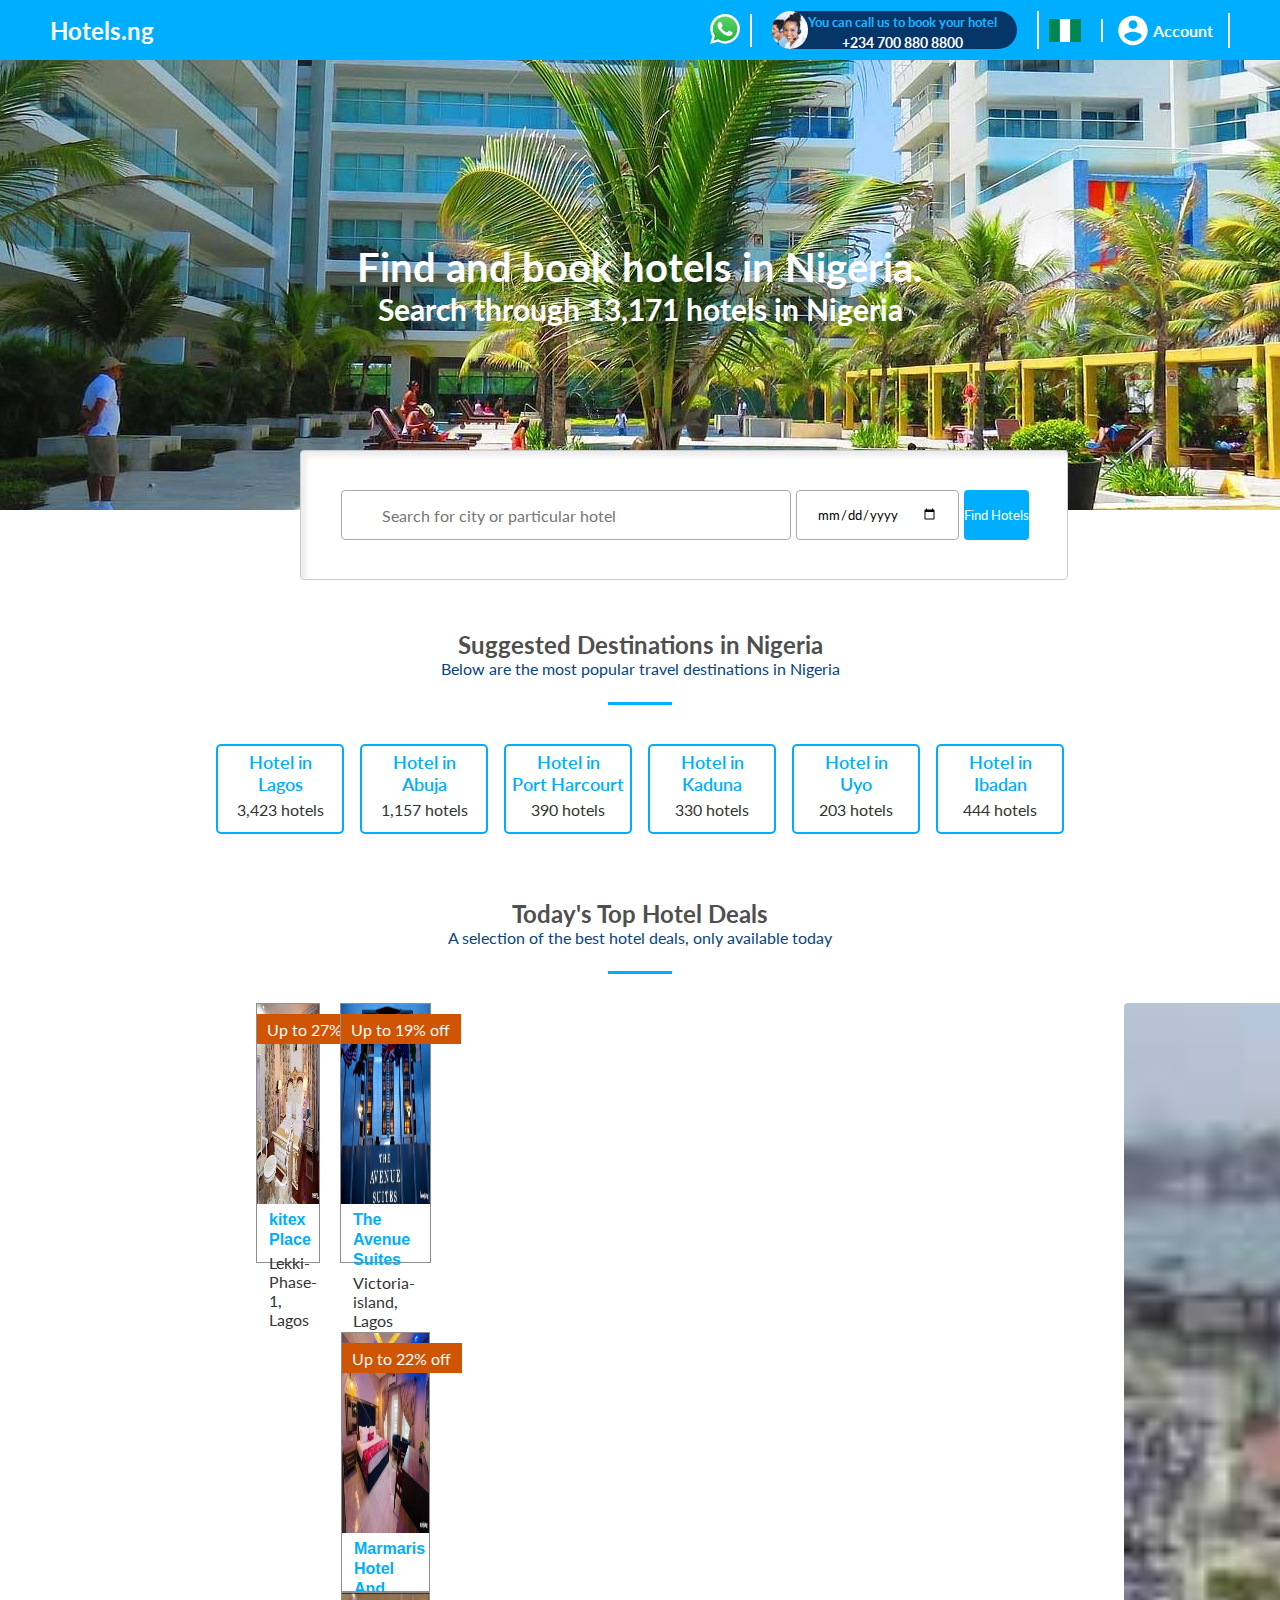
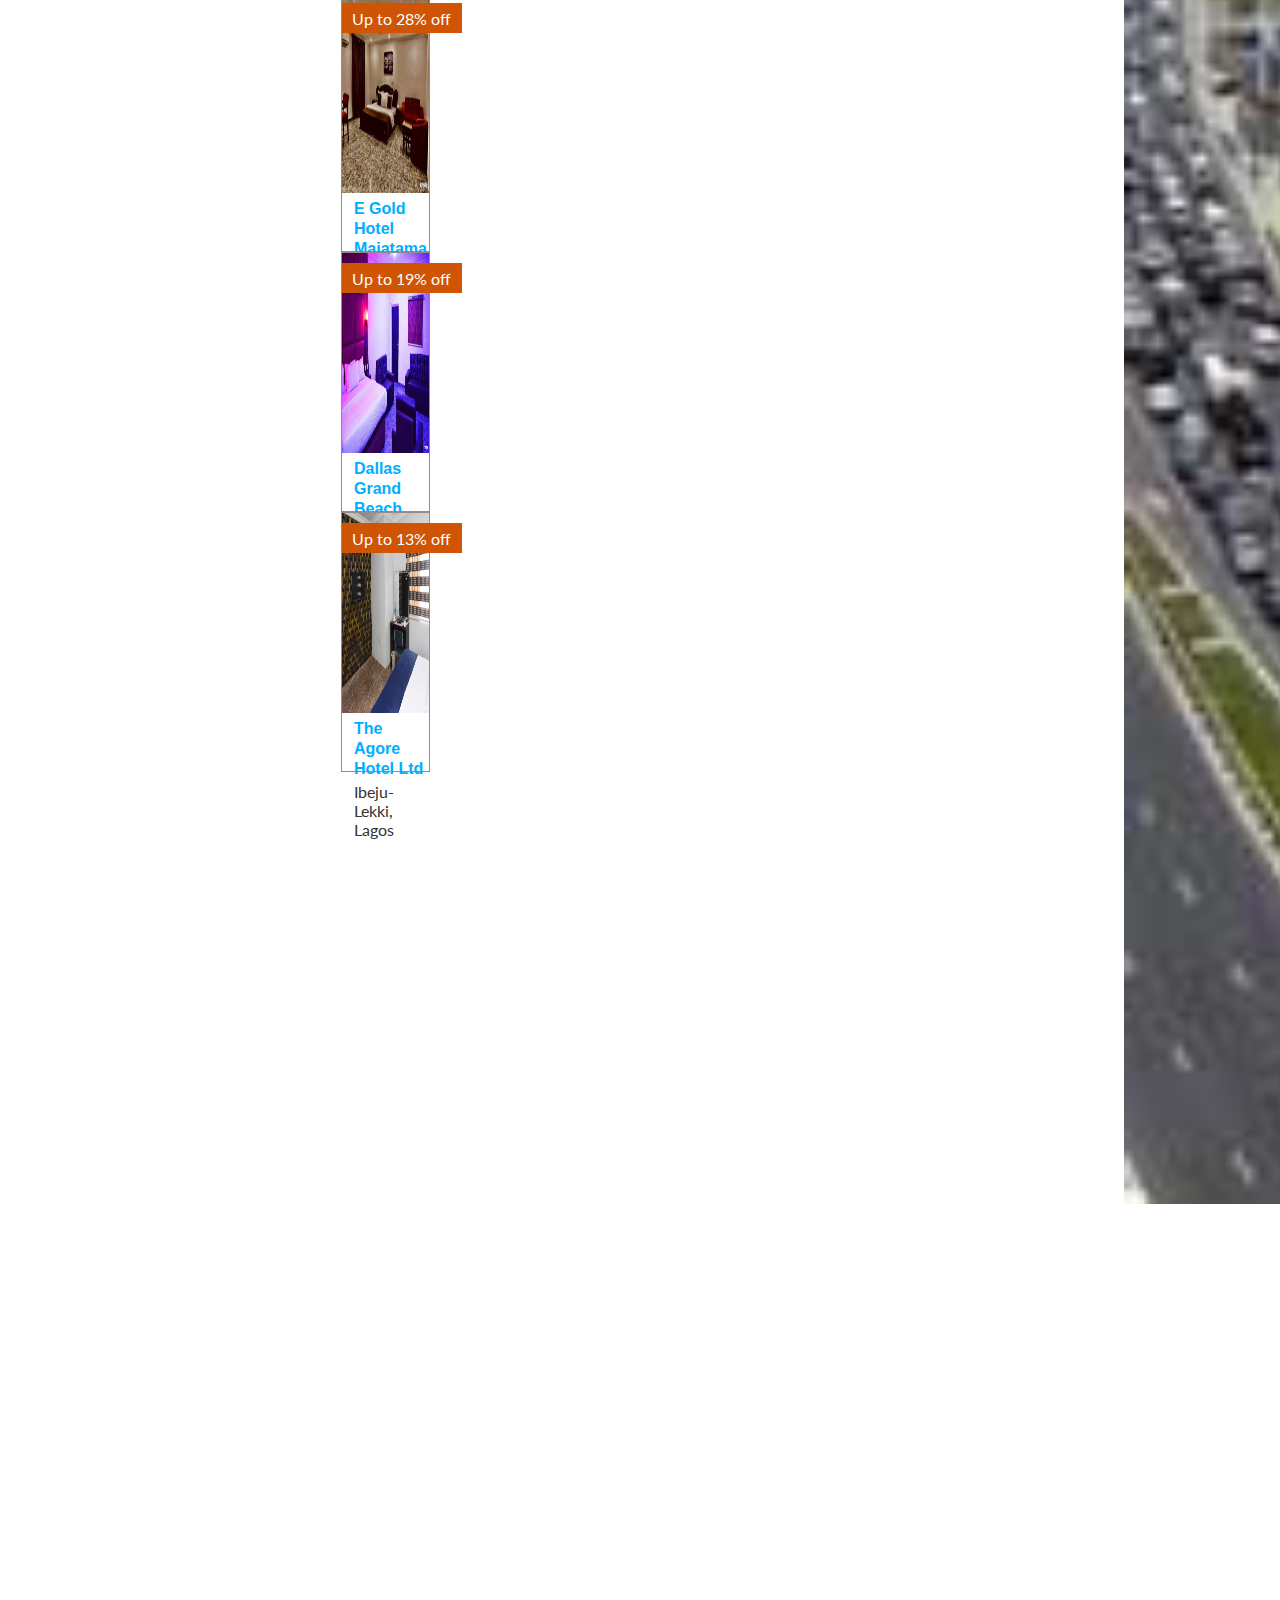
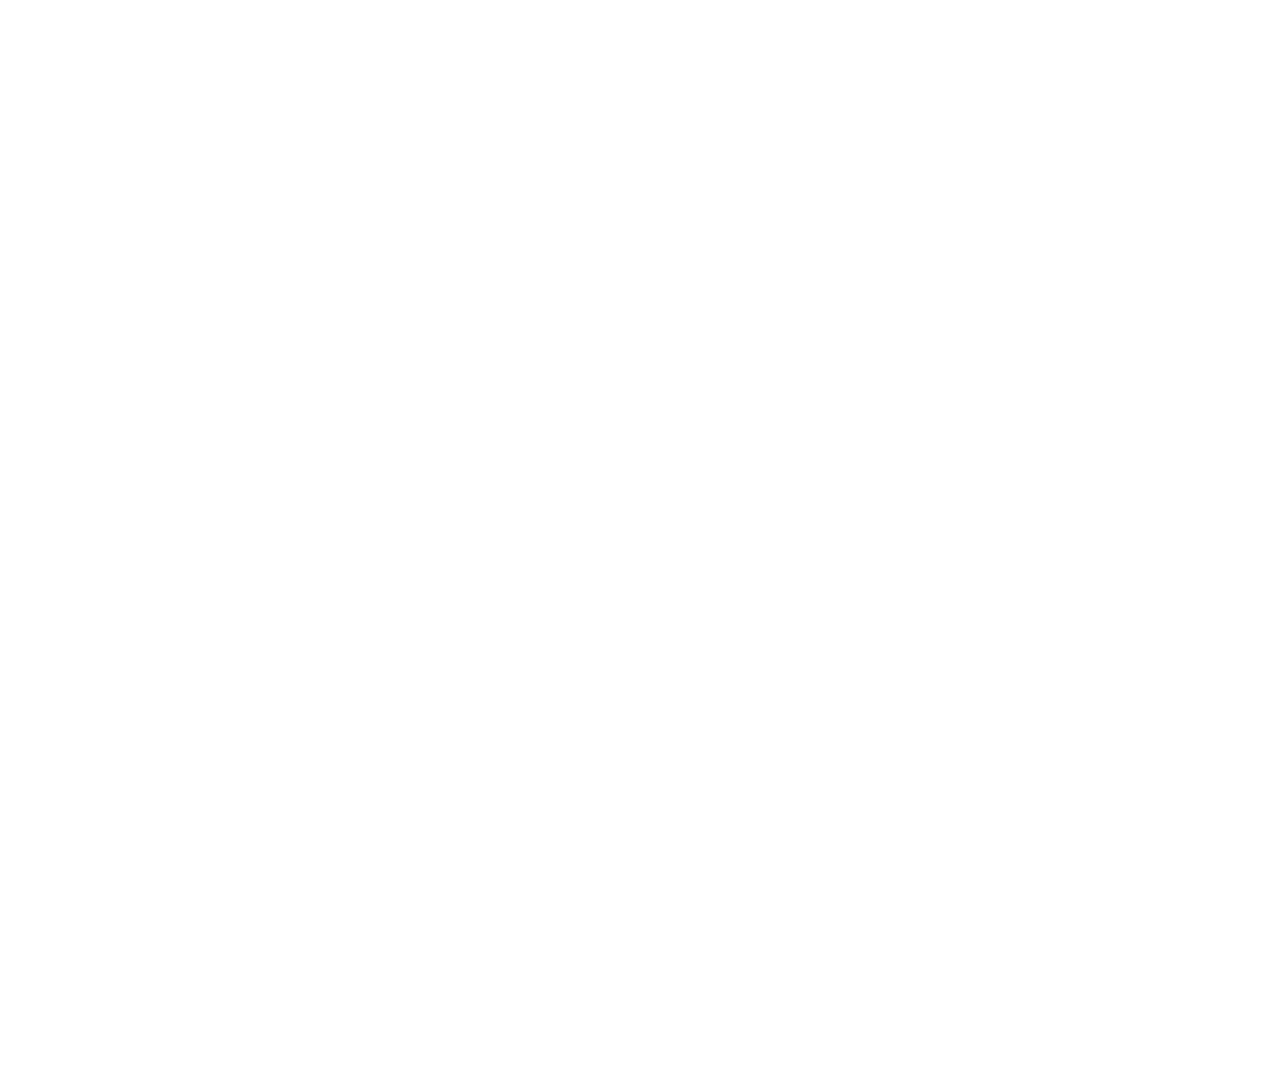
==== commit ff4b3d80: "Merge branch 'main' into final-mod" ====
--- a/index.html
+++ b/index.html
@@ -26,203 +26,236 @@
     <a href="#">
       <img class="whatsapp-icon" src="./img/whatsapp-icon.svg" alt="whatsapp icon" srcset="" />
     </a>
-    <div>
+    <div class="dropdown">
       <div class="support">
         <img src="./img/navbar-contact-min.jpg" alt="support">
-        <span>
+        <span id="supportDropdownButton" role="button">
           <span class="support-text">You can call us to book your hotel</span>
           <p>
-            <span id="tel" href="tel:+">+234 700 880 8800</span>
-            <i class="fa fa-caret-down"></i>
+            <span id="tel" href="tel:+">+234 700 880 8800
+              <i class="fa fa-caret-down"></i>
+            </span>
           </p>
         </span>
       </div>
-    </div>
+      <div>
+        <div class="dropdown-menu">
+          <p class="dropdown-item">
+            <i class="fa-brands fa-whatsapp"></i>
+            <a id="tel" href="tel:+">+234 700 880 8800</a>
+          </p>
+          <p class="dropdown-item">
+            <i class="fa-solid fa-phone"></i>
+            <a id="tel" href="tel:+">+234 700 880 8800</a>
+          </p>
+          <p class="dropdown-item">
+            <i class="fa-solid fa-phone"></i>
+            <a id="tel" href="tel:+">+234 700 880 8800</a>
+          </p>
+          <p class="dropdown-item">
+            <i class="fa-solid fa-phone"></i>
+            <a id="tel" href="tel:+">+234 700 880 8800</a>
+          </p>
+          <p class="dropdown-item">
+            <i class="fa-brands fa-skype"></i>
+            <a id="tel" href="tel:+">+234 700 880 8800</a>
+          </p>
+        </div>
+      </div>
+    </div>
+
+    <div class="div dropdown">
+      <div class="currency">
+        <img src="./img/nigeria-flag.png" width="32px" height="23px">
+        <i class="fa-solid fa-naira-sign"></i>
+        <i class="fa fa-caret-down"></i>
+      </div>
+      <div class="dropdown-menu" id="currency-drop">
+        <p>Choose your prefared currency for the hotel rates: </p>
+        <p class="dropdown-item">Nigerian Naira</p>
+        <p class="dropdown-item">European Euro</p>
+        <p class="dropdown-item">U.S Dollar</p>
+        <p class="dropdown-item">British Pounds Sterling</p>
+      </div>
+    </div>
+
     <div class="dropdown">
-      <p></p>
-      <p></p>
-      <p></p>
-      <p></p>
-      <p></p>
-    </div>
-
-    <div class="currency">
-      <img src="./img/nigeria-flag.png" alt="" width="32px" height="23px">
-      <i class="fa-solid fa-naira-sign"></i>
-      <i class="fa fa-caret-down"></i>
-    </div>
-
-    <div class="account">
-      <img src="img/user-avatar.svg" alt="user" width="30px" height="35px">
-      <span>Account</span>
-      <i class="fa fa-caret-down"></i>
-    </div>
-    </nav>
-  
-      <div style="background-image: url(img/homepage1.jpg) !important" class="homeimg homepage-jumbotron-v7">
-        <div class="overlay">
-          <div class="container">
-            <h1 class="h1">Find and book hotels in Nigeria.</h1>
-            <h2>Search through 13,171 hotels in Nigeria</h2>
-          </div>
-        </div>
-      </div>
-      <!-- search, datechecker section section -->
+      <div class="account" role="button">
+        <img src="img/user-avatar.svg" alt="user" width="30px" height="35px">
+        <span>Account</span>
+        <i class="fa fa-caret-down"></i>
+      </div>
+      <div class="account-dropdown-menu">
+        <p>Sign In to access exclusive members deals</p>
+        <button class=" btn btn-primary btn-block h-100">
+          <a href="./signin.html">Sign In</a>
+        </button>
+        <p>New here? <a href="#">Sign up</a></p>
+      </div>
+    </div>
+  </nav>
+
+  <div style="background-image: url(img/homepage1.jpg) !important" class="homeimg homepage-jumbotron-v7">
+    <div class="overlay">
+      <div class="container">
+        <h1 class="h1">Find and book hotels in Nigeria.</h1>
+        <h2>Search through 13,171 hotels in Nigeria</h2>
+      </div>
+    </div>
+  </div>
+  <!-- search, datechecker section section -->
+
+  <div class="inputSelect">
+    <div class="box">
+      <i class="fa-solid fa-magnifying-glass"></i>
+      <input type="text" name="hotelSearch" id="" placeholder="Search for city or particular hotel" />
+    </div>
+    <input class="dateInput" type="date" name="checkin date" id="checkdate" />
+    <input class="btnInput" type="button" value="Find Hotels" />
+  </div>
+
+  <!-- suggested section -->
+  <div class="suggested_destinations">
+    <p class="header">Suggested Destinations in Nigeria</p>
+    <p class="sub-header">
+      Below are the most popular travel destinations in Nigeria
+    </p>
+    <div class="tiny-divider"></div>
+  </div>
+  <!-- places buttons -->
+  <div class="places">
+    <div class="placeBtn">
+      <a class="btnText" href="#">
+        <div class="btnText">
+          <h2 class="topBTN">Hotel in <br />Lagos</h2>
+          <p class="subBTN">3,423 hotels</p>
+        </div>
+      </a>
+    </div>
+    <div class="placeBtn">
+      <a class="btnText" href="#">
+        <div class="btnText">
+          <h2 class="topBTN">Hotel in <br />Abuja</h2>
+          <p class="subBTN">1,157 hotels</p>
+        </div>
+      </a>
+    </div>
+    <div class="placeBtn">
+      <a class="btnText" href="#">
+        <div class="btnText">
+          <h2 class="topBTN">Hotel in <br />Port Harcourt</h2>
+          <p class="subBTN">390 hotels</p>
+        </div>
+      </a>
+    </div>
+    <div class="placeBtn">
+      <a class="btnText" href="#">
+        <div class="btnText">
+          <h2 class="topBTN">Hotel in <br />Kaduna</h2>
+          <p class="subBTN">330 hotels</p>
+        </div>
+      </a>
+    </div>
+    <div class="placeBtn">
+      <a class="btnText" href="#">
+        <div class="btnText">
+          <h2 class="topBTN">Hotel in <br />Uyo</h2>
+          <p class="subBTN">203 hotels</p>
+        </div>
+      </a>
+    </div>
+    <div class="placeBtn">
+      <a class="btnText" href="#">
+        <div class="btnText">
+          <h2 class="topBTN">Hotel in <br />Ibadan</h2>
+          <p class="subBTN">444 hotels</p>
+        </div>
+      </a>
+    </div>
+  </div>
+
+  <div class="top_destinations">
+    <p class="headerTop">Today's Top Hotel Deals</p>
+    <p class="sub-headerTop">
+      A selection of the best hotel deals, only available today
+    </p>
+    <div class="tiny-divider"></div>
+  </div>
+
+  <div class="top-Hotel-container">
+    <div class="Lekki-Phase-1">
+      <div class="image01"><img class="image_1" src="img/kitex-place.jpg" alt="">
+        <div class="discount-status">Up to 27% off<span class="available"></span></div>
+      </div>
+      <div class="detailed-container">
+        <a href="#">
+          <div class="detail-item kitex"><span class="price"><span style="font-family:helvetica;font-weight:bold">kitex
+                Place</span></span></div>
+          <div class="detail-item lekki">Lekki-Phase-1, Lagos</div>
+        </a>
+      </div>
+    </div>
+    <div class="Lekki-Phase-1">
+      <div class="image01"><img class="image_1" src="img/the-avenue-suites.jpg" alt="">
+        <div class="discount-status">Up to 19% off<span class="available"></span></div>
+      </div>
+      <div class="detailed-container">
+        <a href="#">
+          <div class="detail-item kitex"><span class="price"><span style="font-family:helvetica;font-weight:bold">The
+                Avenue Suites</span></span></div>
+          <div class="detail-item lekki">Victoria-island, Lagos</div>
+        </a>
+      </div>
+      <div class="Lekki-Phase-1">
+      <div class="image01"><img class="image_1" src="img/marmaris-hotels-and-suites.jpg" alt="">
+        <div class="discount-status">Up to 22% off<span class="available"></span></div>
+      </div>
+      <div class="detailed-container">
+        <a href="#">
+          <div class="detail-item kitex"><span class="price"><span
+                style="font-family:helvetica;font-weight:bold">Marmaris Hotel And...</span></span></div>
+          <div class="detail-item lekki">Owerri, Imo</div>
+        </a>
+      </div>
+    </div>
+    <div class="Lekki-Phase-1">
+      <div class="image01"><img class="image_1" src="img/e-gold-hotel-maitama.jpg" alt="">
+        <div class="discount-status">Up to 28% off<span class="available"></span></div>
+      </div>
+      <div class="detailed-container">
+        <a href="#">
+          <div class="detail-item kitex"><span class="price"><span style="font-family:helvetica;font-weight:bold">E Gold
+                Hotel Maiatama</span></span></div>
+          <div class="detail-item lekki">Maitama, Abuja</div>
+        </a>
+      </div>
+    </div>
+    <div class="Lekki-Phase-1">
+      <div class="image01"><img class="image_1" src="img/dallas-grand-beach-hotel.jpg" alt="">
+        <div class="discount-status">Up to 19% off<span class="available"></span></div>
+      </div>
+      <div class="detailed-container">
+        <a href="#">
+          <div class="detail-item kitex"><span class="price"><span style="font-family:helvetica;font-weight:bold">Dallas
+                Grand Beach Hotel & Resorts</span></span></div>
+          <div class="detail-item lekki">Oghara, Delta</div>
+        </a>
+      </div>
+    </div>
+    <div class="Lekki-Phase-1">
+      <div class="image01"><img class="image_1" src="img/the-agore-hotels-ltd.jpg" alt="">
+        <div class="discount-status">Up to 13% off<span class="available"></span></div>
+      </div>
+      <div class="detailed-container">
+        <a href="#">
+          <div class="detail-item kitex"><span class="price"><span style="font-family:helvetica;font-weight:bold">The
+                Agore Hotel Ltd</span></span></div>
+          <div class="detail-item lekki">Ibeju-Lekki, Lagos</div>
+        </a>
+      </div>
+    </div>
+  </div>
     
-      <div class="inputSelect">
-        <div class="box">
-          <i class="fa-solid fa-magnifying-glass"></i>
-          <input type="text" name="hotelSearch" id="" placeholder="Search for city or particular hotel" />
-        </div>
-        <input class="dateInput" type="date" name="checkin date" id="checkdate" />
-        <input class="btnInput" type="button" value="Find Hotels" />
-      </div>
-    
-      <!-- suggested section -->
-      <div class="suggested_destinations">
-        <p class="header">Suggested Destinations in Nigeria</p>
-        <p class="sub-header">
-          Below are the most popular travel destinations in Nigeria
-        </p>
-        <div class="tiny-divider"></div>
-      </div>
-      <!-- places buttons -->
-      <div class="places">
-        <div class="placeBtn">
-          <a class="btnText" href="#">
-            <div class="btnText">
-              <h2 class="topBTN">Hotel in <br />Lagos</h2>
-              <p class="subBTN">3,423 hotels</p>
-            </div>
-          </a>
-        </div>
-        <div class="placeBtn">
-          <a class="btnText" href="#">
-            <div class="btnText">
-              <h2 class="topBTN">Hotel in <br />Abuja</h2>
-              <p class="subBTN">1,157 hotels</p>
-            </div>
-          </a>
-        </div>
-        <div class="placeBtn">
-          <a class="btnText" href="#">
-            <div class="btnText">
-              <h2 class="topBTN">Hotel in <br />Port Harcourt</h2>
-              <p class="subBTN">390 hotels</p>
-            </div>
-          </a>
-        </div>
-        <div class="placeBtn">
-          <a class="btnText" href="#">
-            <div class="btnText">
-              <h2 class="topBTN">Hotel in <br />Kaduna</h2>
-              <p class="subBTN">330 hotels</p>
-            </div>
-          </a>
-        </div>
-        <div class="placeBtn">
-          <a class="btnText" href="#">
-            <div class="btnText">
-              <h2 class="topBTN">Hotel in <br />Uyo</h2>
-              <p class="subBTN">203 hotels</p>
-            </div>
-          </a>
-        </div>
-        <div class="placeBtn">
-          <a class="btnText" href="#">
-            <div class="btnText">
-              <h2 class="topBTN">Hotel in <br />Ibadan</h2>
-              <p class="subBTN">444 hotels</p>
-            </div>
-          </a>
-        </div>
-      </div>
-    
-      <div class="top_destinations">
-        <p class="headerTop">Today's Top Hotel Deals</p>
-        <p class="sub-headerTop">
-          A selection of the best hotel deals, only available today
-        </p>
-        <div class="tiny-divider"></div>
-      </div>
-    
-      <div class="top-Hotel-container">
-        <div class="Lekki-Phase-1">
-          <div class="image01"><img class="image_1" src="img/kitex-place.jpg" alt="">
-            <div class="discount-status">Up to 27% off<span class="available"></span></div>
-          </div>
-          <div class="detailed-container">
-            <a href="#">
-              <div class="detail-item kitex"><span class="price"><span style="font-family:helvetica;font-weight:bold">kitex
-                    Place</span></span></div>
-              <div class="detail-item lekki">Lekki-Phase-1, Lagos</div>
-            </a>
-          </div>
-        </div>
-        <div class="Lekki-Phase-1">
-          <div class="image01"><img class="image_1" src="img/the-avenue-suites.jpg" alt="">
-            <div class="discount-status">Up to 19% off<span class="available"></span></div>
-          </div>
-          <div class="detailed-container">
-            <a href="#">
-              <div class="detail-item kitex"><span class="price"><span style="font-family:helvetica;font-weight:bold">The Avenue Suites</span></span></div>
-              <div class="detail-item lekki">Victoria-island, Lagos</div>
-            </a>
-          </div>
-        </div>
-        <div class="Lekki-Phase-1">
-          <div class="image01"><img class="image_1" src="img/marmaris-hotels-and-suites.jpg" alt="">
-            <div class="discount-status">Up to 22% off<span class="available"></span></div>
-          </div>
-          <div class="detailed-container">
-            <a href="#">
-              <div class="detail-item kitex"><span class="price"><span style="font-family:helvetica;font-weight:bold">Marmaris Hotel And...</span></span></div>
-              <div class="detail-item lekki">Owerri, Imo</div>
-            </a>
-          </div>
-        </div>
-        <div class="Lekki-Phase-1">
-          <div class="image01"><img class="image_1" src="img/e-gold-hotel-maitama.jpg" alt="">
-            <div class="discount-status">Up to 28% off<span class="available"></span></div>
-          </div>
-          <div class="detailed-container">
-            <a href="#">
-              <div class="detail-item kitex"><span class="price"><span style="font-family:helvetica;font-weight:bold">E Gold Hotel Maiatama</span></span></div>
-              <div class="detail-item lekki">Maitama, Abuja</div>
-            </a>
-          </div>
-        </div>
-        <div class="Lekki-Phase-1">
-          <div class="image01"><img class="image_1" src="img/dallas-grand-beach-hotel.jpg" alt="">
-            <div class="discount-status">Up to 19% off<span class="available"></span></div>
-          </div>
-          <div class="detailed-container">
-            <a href="#">
-              <div class="detail-item kitex"><span class="price"><span style="font-family:helvetica;font-weight:bold">Dallas Grand Beach Hotel & Resorts</span></span></div>
-              <div class="detail-item lekki">Oghara, Delta</div>
-            </a>
-          </div>
-        </div>
-        <div class="Lekki-Phase-1">
-          <div class="image01"><img class="image_1" src="img/the-agore-hotels-ltd.jpg" alt="">
-            <div class="discount-status">Up to 13% off<span class="available"></span></div>
-          </div>
-          <div class="detailed-container">
-            <a href="#">
-              <div class="detail-item kitex"><span class="price"><span style="font-family:helvetica;font-weight:bold">The Agore Hotel Ltd</span></span></div>
-              <div class="detail-item lekki">Ibeju-Lekki, Lagos</div>
-            </a>
-          </div>
-        </div>
-      </div>
-      <!-- coding for popular cities -->
-      <div class="popular_destinations">
-        <p class="headerPop">Popular cities with Hotels.ng travellers</p>
-        <p class="sub-headerPop">
-          See the top destinations people are travelling to
-        </p>
-        <div class="tiny-divider"></div>
-      </div>
       <!-- Coding for popular cities with Hotels.ng -->
 
       <div class="rows">
@@ -259,8 +292,7 @@
             </div>
         </div>
 
-    </div>
-
+  
     <div class="rows">
         <div class="cities__card">
             <img src="img/port-harcourt_city1.jpg" class="cities__card--img" alt="photo">
@@ -294,141 +326,41 @@
                 <a href="" class="card__cta">Book Hotels in Lagos</a>
             </div>
         </div>
-    </div>
-
-      <!-- <div class="top-Hotel-container">
-        <div class="Lekki-Phase-1">
-          <div class="image01"><img class="image_1" src="img/lagos_city1.jpg" alt="">
-            <div class="discount-status">Up to 27% off<span class="available"></span></div>
-          </div>          
-        </div>
-        </div> -->
-
-        <!-- coding for popular cities -->
-      <div class="popular_destinations">
-        <p class="headerPop">Which City Do You Want To Book A Hotel?</p>
-        <p class="sub-headerPop">
-          7201 hotels in 1,853 cities/towns in Nigeria
-        </p>
-        <div class="tiny-divider"></div>
-      </div>
-<!-- coding for cities to book hotel -->
-      <div class="states-grid">
-        <div>
-            <a href="https://hotels.ng/hotels-in-abia">Hotels in Abia</a><br> 295 <a href="https://hotels.ng/hotels-in-abia" style="font-size: 14px; color: unset !important; font-weight: normal;">hotels in Abia</a> with  over 171 hotel reviews
-        </div>
-        <div>
-            <a href="https://hotels.ng/hotels-in-abuja">Hotels in Abuja</a><br> 1,157 <a href="https://hotels.ng/hotels-in-abuja" style="font-size: 14px; color: unset !important; font-weight: normal;">hotels in Abuja</a> with  over 2,445 hotel reviews
-        </div>
-        <div>
-            <a href="https://hotels.ng/hotels-in-adamawa">Hotels in Adamawa</a><br> 70 <a href="https://hotels.ng/hotels-in-adamawa" style="font-size: 14px; color: unset !important; font-weight: normal;">hotels in Adamawa</a> with  over 48 hotel reviews
-        </div>
-        <div>
-            <a href="https://hotels.ng/hotels-in-akwaibom">Hotels in Akwa Ibom</a><br> 477 <a href="https://hotels.ng/hotels-in-akwaibom" style="font-size: 14px; color: unset !important; font-weight: normal;">hotels in Akwa Ibom</a> with  over 301 hotel reviews
-        </div>
-        <div>
-            <a href="https://hotels.ng/hotels-in-anambra">Hotels in Anambra</a><br> 300 <a href="https://hotels.ng/hotels-in-anambra" style="font-size: 14px; color: unset !important; font-weight: normal;">hotels in Anambra</a> with  over 138 hotel reviews
-        </div>
-        <div>
-            <a href="https://hotels.ng/hotels-in-bauchi">Hotels in Bauchi</a><br> 52 <a href="https://hotels.ng/hotels-in-bauchi" style="font-size: 14px; color: unset !important; font-weight: normal;">hotels in Bauchi</a> with  over 58 hotel reviews
-        </div>
-        <div>
-            <a href="https://hotels.ng/hotels-in-bayelsa">Hotels in Bayelsa</a><br> 179 <a href="https://hotels.ng/hotels-in-bayelsa" style="font-size: 14px; color: unset !important; font-weight: normal;">hotels in Bayelsa</a> with  over 58 hotel reviews
-        </div>
-        <div>
-            <a href="https://hotels.ng/hotels-in-benue">Hotels in Benue</a><br> 294 <a href="https://hotels.ng/hotels-in-benue" style="font-size: 14px; color: unset !important; font-weight: normal;">hotels in Benue</a> with  over 39 hotel reviews
-        </div>
-        <div>
-            <a href="https://hotels.ng/hotels-in-borno">Hotels in Borno</a><br> 25 <a href="https://hotels.ng/hotels-in-borno" style="font-size: 14px; color: unset !important; font-weight: normal;">hotels in Borno</a> with  over 11 hotel reviews
-        </div>
-        <div>
-            <a href="https://hotels.ng/hotels-in-crossriver">Hotels in Cross River</a><br> 364 <a href="https://hotels.ng/hotels-in-crossriver" style="font-size: 14px; color: unset !important; font-weight: normal;">hotels in Cross River</a> with  over 339 hotel reviews
-        </div>
-        <div>
-            <a href="https://hotels.ng/hotels-in-delta">Hotels in Delta</a><br> 644 <a href="https://hotels.ng/hotels-in-delta" style="font-size: 14px; color: unset !important; font-weight: normal;">hotels in Delta</a> with  over 456 hotel reviews
-        </div>
-        <div>
-            <a href="https://hotels.ng/hotels-in-ebonyi">Hotels in Ebonyi</a><br> 99 <a href="https://hotels.ng/hotels-in-ebonyi" style="font-size: 14px; color: unset !important; font-weight: normal;">hotels in Ebonyi</a> with  over 25 hotel reviews
-        </div>
-        <div>
-            <a href="https://hotels.ng/hotels-in-edo">Hotels in Edo</a><br> 371 <a href="https://hotels.ng/hotels-in-edo" style="font-size: 14px; color: unset !important; font-weight: normal;">hotels in Edo</a> with  over 503 hotel reviews
-        </div>
-        <div>
-            <a href="https://hotels.ng/hotels-in-ekiti">Hotels in Ekiti</a><br> 232 <a href="https://hotels.ng/hotels-in-ekiti" style="font-size: 14px; color: unset !important; font-weight: normal;">hotels in Ekiti</a> with  over 208 hotel reviews
-        </div>
-        <div>
-            <a href="https://hotels.ng/hotels-in-enugu">Hotels in Enugu</a><br> 358 <a href="https://hotels.ng/hotels-in-enugu" style="font-size: 14px; color: unset !important; font-weight: normal;">hotels in Enugu</a> with  over 460 hotel reviews
-        </div>
-        <div>
-            <a href="https://hotels.ng/hotels-in-fct">Hotels in FCT</a><br> 1 <a href="https://hotels.ng/hotels-in-fct" style="font-size: 14px; color: unset !important; font-weight: normal;">hotels in FCT</a> with  no hotel reviews
-        </div>
-        <div>
-            <a href="https://hotels.ng/hotels-in-gombe">Hotels in Gombe</a><br> 44 <a href="https://hotels.ng/hotels-in-gombe" style="font-size: 14px; color: unset !important; font-weight: normal;">hotels in Gombe</a> with  over 24 hotel reviews
-        </div>
-        <div>
-            <a href="https://hotels.ng/hotels-in-imo">Hotels in Imo</a><br> 332 <a href="https://hotels.ng/hotels-in-imo" style="font-size: 14px; color: unset !important; font-weight: normal;">hotels in Imo</a> with  over 320 hotel reviews
-        </div>
-        <div>
-            <a href="https://hotels.ng/hotels-in-jigawa">Hotels in Jigawa</a><br> 33 <a href="https://hotels.ng/hotels-in-jigawa" style="font-size: 14px; color: unset !important; font-weight: normal;">hotels in Jigawa</a> with  over 5 hotel reviews
-        </div>
-        <div>
-            <a href="https://hotels.ng/hotels-in-kaduna">Hotels in Kaduna</a><br> 330 <a href="https://hotels.ng/hotels-in-kaduna" style="font-size: 14px; color: unset !important; font-weight: normal;">hotels in Kaduna</a> with  over 260 hotel reviews
-        </div>
-        <div>
-            <a href="https://hotels.ng/hotels-in-kano">Hotels in Kano</a><br> 128 <a href="https://hotels.ng/hotels-in-kano" style="font-size: 14px; color: unset !important; font-weight: normal;">hotels in Kano</a> with  over 129 hotel reviews
-        </div>
-        <div>
-            <a href="https://hotels.ng/hotels-in-katsina">Hotels in Katsina</a><br> 32 <a href="https://hotels.ng/hotels-in-katsina" style="font-size: 14px; color: unset !important; font-weight: normal;">hotels in Katsina</a> with  over 24 hotel reviews
-        </div>
-        <div>
-            <a href="https://hotels.ng/hotels-in-kebbi">Hotels in Kebbi</a><br> 27 <a href="https://hotels.ng/hotels-in-kebbi" style="font-size: 14px; color: unset !important; font-weight: normal;">hotels in Kebbi</a> with  over 10 hotel reviews
-        </div>
-        <div>
-            <a href="https://hotels.ng/hotels-in-kogi">Hotels in Kogi</a><br> 264 <a href="https://hotels.ng/hotels-in-kogi" style="font-size: 14px; color: unset !important; font-weight: normal;">hotels in Kogi</a> with  over 52 hotel reviews
-        </div>
-        <div>
-            <a href="https://hotels.ng/hotels-in-kwara">Hotels in Kwara</a><br> 335 <a href="https://hotels.ng/hotels-in-kwara" style="font-size: 14px; color: unset !important; font-weight: normal;">hotels in Kwara</a> with  over 312 hotel reviews
-        </div>
-        <div>
-            <a href="https://hotels.ng/hotels-in-lagos">Hotels in Lagos</a><br> 3,423 <a href="https://hotels.ng/hotels-in-lagos" style="font-size: 14px; color: unset !important; font-weight: normal;">hotels in Lagos</a> with  over 8,759 hotel reviews
-        </div>
-        <div>
-            <a href="https://hotels.ng/hotels-in-nasarawa">Hotels in Nasarawa</a><br> 237 <a href="https://hotels.ng/hotels-in-nasarawa" style="font-size: 14px; color: unset !important; font-weight: normal;">hotels in Nasarawa</a> with  over 63 hotel reviews
-        </div>
-        <div>
-            <a href="https://hotels.ng/hotels-in-niger">Hotels in Niger</a><br> 112 <a href="https://hotels.ng/hotels-in-niger" style="font-size: 14px; color: unset !important; font-weight: normal;">hotels in Niger</a> with  over 59 hotel reviews
-        </div>
-        <div>
-            <a href="https://hotels.ng/hotels-in-ogun">Hotels in Ogun</a><br> 741 <a href="https://hotels.ng/hotels-in-ogun" style="font-size: 14px; color: unset !important; font-weight: normal;">hotels in Ogun</a> with  over 524 hotel reviews
-        </div>
-        <div>
-            <a href="https://hotels.ng/hotels-in-ondo">Hotels in Ondo</a><br> 259 <a href="https://hotels.ng/hotels-in-ondo" style="font-size: 14px; color: unset !important; font-weight: normal;">hotels in Ondo</a> with  over 203 hotel reviews
-        </div>
-        <div>
-            <a href="https://hotels.ng/hotels-in-osun">Hotels in Osun</a><br> 324 <a href="https://hotels.ng/hotels-in-osun" style="font-size: 14px; color: unset !important; font-weight: normal;">hotels in Osun</a> with  over 269 hotel reviews
-        </div>
-        <div>
-            <a href="https://hotels.ng/hotels-in-oyo">Hotels in Oyo</a><br> 650 <a href="https://hotels.ng/hotels-in-oyo" style="font-size: 14px; color: unset !important; font-weight: normal;">hotels in Oyo</a> with  over 685 hotel reviews
-        </div>
-        <div>
-            <a href="https://hotels.ng/hotels-in-plateau">Hotels in Plateau</a><br> 285 <a href="https://hotels.ng/hotels-in-plateau" style="font-size: 14px; color: unset !important; font-weight: normal;">hotels in Plateau</a> with  over 143 hotel reviews
-        </div>
-        <div>
-            <a href="https://hotels.ng/hotels-in-rivers">Hotels in Rivers</a><br> 528 <a href="https://hotels.ng/hotels-in-rivers" style="font-size: 14px; color: unset !important; font-weight: normal;">hotels in Rivers</a> with  over 605 hotel reviews
-        </div>
-        <div>
-            <a href="https://hotels.ng/hotels-in-sokoto">Hotels in Sokoto</a><br> 21 <a href="https://hotels.ng/hotels-in-sokoto" style="font-size: 14px; color: unset !important; font-weight: normal;">hotels in Sokoto</a> with  over 51 hotel reviews
-        </div>
-        <div>
-            <a href="https://hotels.ng/hotels-in-taraba">Hotels in Taraba</a><br> 97 <a href="https://hotels.ng/hotels-in-taraba" style="font-size: 14px; color: unset !important; font-weight: normal;">hotels in Taraba</a> with  over 6 hotel reviews
-        </div>
-        <div>
-            <a href="https://hotels.ng/hotels-in-yobe">Hotels in Yobe</a><br> 11 <a href="https://hotels.ng/hotels-in-yobe" style="font-size: 14px; color: unset !important; font-weight: normal;">hotels in Yobe</a> with  no hotel reviews
-        </div>
-        <div>
-            <a href="https://hotels.ng/hotels-in-zamfara">Hotels in Zamfara</a><br> 28 <a href="https://hotels.ng/hotels-in-zamfara" style="font-size: 14px; color: unset !important; font-weight: normal;">hotels in Zamfara</a> with  over 10 hotel reviews
-        </div>
-    </div>
+     
+    
+  <!-- coding for popular cities -->
+  <div class="popular_destinations">
+    <p class="headerPop">Popular cities with Hotels.ng travellers</p>
+    <p class="sub-headerPop">
+      See the top destinations people are travelling to
+    </p>
+    <div class="tiny-divider"></div>
+  </div>
+  <!-- Coding for popular cities with Hotels.ng -->
+
+
+  <div class="top-Hotel-container">
+    <div class="Lekki-Phase-1">
+      <div class="image01"><img class="image_1" src="img/lagos_city1.jpg" alt="">
+        <div class="discount-status">Up to 27% off<span class="available"></span></div>
+      </div>
+    </div>
+  </div>
+
+  <!-- coding for popular cities -->
+  <div class="popular_destinations">
+    <p class="headerPop">Which City Do You Want To Book A Hotel?</p>
+    <p class="sub-headerPop">
+      7201 hotels in 1,853 cities/towns in Nigeria
+    </p>
+    <div class="tiny-divider"></div>
+  </div>
+  <!-- coding for cities to book hotel -->
+  <div class="states-grid">
+    <div>
+      <a href="https://hotels.ng/hotels-in-abia">Hotels in Abia</a><br> 295 <a href="https://hotels.ng/hotels-in-abia"
+        style="font-size: 14px; color: unset !important; font-weight: normal;">hotels in Abia</a> with over 171 hotel
+      reviews
 <!-- coding for special deal -->
     <div class="special_deal">
       <div class="popular_destinations">
@@ -440,7 +372,107 @@
       <input class="emailInput" type="text" placeholder="Enter your email address" />
       <input class="btnSubscribe" onclick="openPopup()" type="button" value="Subscribe" />
     </div>
-    </div>
+    <div>
+      <a href="https://hotels.ng/hotels-in-abuja">Hotels in Abuja</a><br> 1,157 <a
+        href="https://hotels.ng/hotels-in-abuja"
+        style="font-size: 14px; color: unset !important; font-weight: normal;">hotels in Abuja</a> with over 2,445 hotel
+      reviews
+    </div>
+    <div>
+      <a href="https://hotels.ng/hotels-in-adamawa">Hotels in Adamawa</a><br> 70 <a
+        href="https://hotels.ng/hotels-in-adamawa"
+        style="font-size: 14px; color: unset !important; font-weight: normal;">hotels in Adamawa</a> with over 48 hotel
+      reviews
+    </div>
+    <div>
+      <a href="https://hotels.ng/hotels-in-akwaibom">Hotels in Akwa Ibom</a><br> 477 <a
+        href="https://hotels.ng/hotels-in-akwaibom"
+        style="font-size: 14px; color: unset !important; font-weight: normal;">hotels in Akwa Ibom</a> with over 301
+      hotel reviews
+    </div>
+    <div>
+      <a href="https://hotels.ng/hotels-in-anambra">Hotels in Anambra</a><br> 300 <a
+        href="https://hotels.ng/hotels-in-anambra"
+        style="font-size: 14px; color: unset !important; font-weight: normal;">hotels in Anambra</a> with over 138 hotel
+      reviews
+    </div>
+    <div>
+      <a href="https://hotels.ng/hotels-in-bauchi">Hotels in Bauchi</a><br> 52 <a
+        href="https://hotels.ng/hotels-in-bauchi"
+        style="font-size: 14px; color: unset !important; font-weight: normal;">hotels in Bauchi</a> with over 58 hotel
+      reviews
+    </div>
+    <div>
+      <a href="https://hotels.ng/hotels-in-bayelsa">Hotels in Bayelsa</a><br> 179 <a
+        href="https://hotels.ng/hotels-in-bayelsa"
+        style="font-size: 14px; color: unset !important; font-weight: normal;">hotels in Bayelsa</a> with over 58 hotel
+      reviews
+    </div>
+    <div>
+      <a href="https://hotels.ng/hotels-in-benue">Hotels in Benue</a><br> 294 <a
+        href="https://hotels.ng/hotels-in-benue"
+        style="font-size: 14px; color: unset !important; font-weight: normal;">hotels in Benue</a> with over 39 hotel
+      reviews
+    </div>
+    <div>
+      <a href="https://hotels.ng/hotels-in-borno">Hotels in Borno</a><br> 25 <a href="https://hotels.ng/hotels-in-borno"
+        style="font-size: 14px; color: unset !important; font-weight: normal;">hotels in Borno</a> with over 11 hotel
+      reviews
+    </div>
+    <div>
+      <a href="https://hotels.ng/hotels-in-crossriver">Hotels in Cross River</a><br> 364 <a
+        href="https://hotels.ng/hotels-in-crossriver"
+        style="font-size: 14px; color: unset !important; font-weight: normal;">hotels in Cross River</a> with over 339
+      hotel reviews
+    </div>
+    <div>
+      <a href="https://hotels.ng/hotels-in-delta">Hotels in Delta</a><br> 644 <a
+        href="https://hotels.ng/hotels-in-delta"
+        style="font-size: 14px; color: unset !important; font-weight: normal;">hotels in Delta</a> with over 456 hotel
+      reviews
+    </div>
+    <div>
+      <a href="https://hotels.ng/hotels-in-ebonyi">Hotels in Ebonyi</a><br> 99 <a
+        href="https://hotels.ng/hotels-in-ebonyi"
+        style="font-size: 14px; color: unset !important; font-weight: normal;">hotels in Ebonyi</a> with over 25 hotel
+      reviews
+    </div>
+    <div>
+      <a href="https://hotels.ng/hotels-in-edo">Hotels in Edo</a><br> 371 <a href="https://hotels.ng/hotels-in-edo"
+        style="font-size: 14px; color: unset !important; font-weight: normal;">hotels in Edo</a> with over 503 hotel
+      reviews
+    </div>
+    <div>
+      <a href="https://hotels.ng/hotels-in-ekiti">Hotels in Ekiti</a><br> 232 <a
+        href="https://hotels.ng/hotels-in-ekiti"
+        style="font-size: 14px; color: unset !important; font-weight: normal;">hotels in Ekiti</a> with over 208 hotel
+      reviews
+    </div>
+    <div>
+      <a href="https://hotels.ng/hotels-in-enugu">Hotels in Enugu</a><br> 358 <a
+        href="https://hotels.ng/hotels-in-enugu"
+        style="font-size: 14px; color: unset !important; font-weight: normal;">hotels in Enugu</a> with over 460 hotel
+      reviews
+    </div>
+    <div>
+      <a href="https://hotels.ng/hotels-in-fct">Hotels in FCT</a><br> 1 <a href="https://hotels.ng/hotels-in-fct"
+        style="font-size: 14px; color: unset !important; font-weight: normal;">hotels in FCT</a> with no hotel reviews
+    </div>
+    <div>
+      <a href="https://hotels.ng/hotels-in-gombe">Hotels in Gombe</a><br> 44 <a href="https://hotels.ng/hotels-in-gombe"
+        style="font-size: 14px; color: unset !important; font-weight: normal;">hotels in Gombe</a> with over 24 hotel
+      reviews
+    </div>
+    <div>
+      <a href="https://hotels.ng/hotels-in-imo">Hotels in Imo</a><br> 332 <a href="https://hotels.ng/hotels-in-imo"
+        style="font-size: 14px; color: unset !important; font-weight: normal;">hotels in Imo</a> with over 320 hotel
+      reviews
+    </div>
+    <div>
+      <a href="https://hotels.ng/hotels-in-jigawa">Hotels in Jigawa</a><br> 33 <a
+        href="https://hotels.ng/hotels-in-jigawa"
+        style="font-size: 14px; color: unset !important; font-weight: normal;">hotels in Jigawa</a> with over 5 hotel
+      reviews
 <!-- coding for subribe succesful popup -->
 <div class="popup" id="subcribe" >
   <img src="img/tick.png">
@@ -460,56 +492,332 @@
       </div class="emailRecieve" >
       <input class="btnAdd" type="button" value="Add Your Hotel" />
     </div>
-    </div>
-
-    <!-- coding for get the hotel app section -->
-<div class="getAppContainer">
-  <div class="getAppImg"><img src="img/get-app-image-international.png" alt=""></div>
-  <div class="getAppText">
-    <h1 class="get">
-      Get the <br>Hotel.ng App
-    </h1>
-    <style>
-      .get{
-        font-weight: 900;
-        font-size: 60px;
-        letter-spacing: 2px;
-        color: #2196F3;
-        padding: 10px;
-      }
-      .down{
-        font-size: 50px;
-    font-size: calc(15px + 10 * (100vw - 1000px)/ 550);
-    font-weight: 800;
-    color: #4f4f4f;
-    margin-top: 0;
-    padding: 10px;
-      }
-      .book{
-        margin: -1% 0 5%;
-    color: #4f4f4f;
-    font-weight: 500;
-    text-align: left;
-    font-size: 18px;
-    padding: 10px;
-      }
-      .google{
-        padding: 10px;
-      }
-    </style>
-
-    <h2 class="down" >
-      Download the hotels.ng app and <br> book a hotel instantly
-    </h2>
-    <h3 class="book" >
-      Book your hotel instantly with our Android App.
-    </h3>
-    <a class="google" href="">
-      <img src="img/google-play-min.png" alt="">
-    </a>
-  </div> 
-</div>
-
+    <div>
+      <a href="https://hotels.ng/hotels-in-kaduna">Hotels in Kaduna</a><br> 330 <a
+        href="https://hotels.ng/hotels-in-kaduna"
+        style="font-size: 14px; color: unset !important; font-weight: normal;">hotels in Kaduna</a> with over 260 hotel
+      reviews
+    </div>
+    <div>
+      <a href="https://hotels.ng/hotels-in-kano">Hotels in Kano</a><br> 128 <a href="https://hotels.ng/hotels-in-kano"
+        style="font-size: 14px; color: unset !important; font-weight: normal;">hotels in Kano</a> with over 129 hotel
+      reviews
+    </div>
+    <div>
+      <a href="https://hotels.ng/hotels-in-katsina">Hotels in Katsina</a><br> 32 <a
+        href="https://hotels.ng/hotels-in-katsina"
+        style="font-size: 14px; color: unset !important; font-weight: normal;">hotels in Katsina</a> with over 24 hotel
+      reviews
+    </div>
+    <div>
+      <a href="https://hotels.ng/hotels-in-kebbi">Hotels in Kebbi</a><br> 27 <a href="https://hotels.ng/hotels-in-kebbi"
+        style="font-size: 14px; color: unset !important; font-weight: normal;">hotels in Kebbi</a> with over 10 hotel
+      reviews
+    </div>
+    <div>
+      <a href="https://hotels.ng/hotels-in-kogi">Hotels in Kogi</a><br> 264 <a href="https://hotels.ng/hotels-in-kogi"
+        style="font-size: 14px; color: unset !important; font-weight: normal;">hotels in Kogi</a> with over 52 hotel
+      reviews
+    </div>
+    <div>
+      <a href="https://hotels.ng/hotels-in-kwara">Hotels in Kwara</a><br> 335 <a
+        href="https://hotels.ng/hotels-in-kwara"
+        style="font-size: 14px; color: unset !important; font-weight: normal;">hotels in Kwara</a> with over 312 hotel
+      reviews
+    </div>
+    <div>
+      <a href="https://hotels.ng/hotels-in-lagos">Hotels in Lagos</a><br> 3,423 <a
+        href="https://hotels.ng/hotels-in-lagos"
+        style="font-size: 14px; color: unset !important; font-weight: normal;">hotels in Lagos</a> with over 8,759 hotel
+      reviews
+    </div>
+    <div>
+      <a href="https://hotels.ng/hotels-in-nasarawa">Hotels in Nasarawa</a><br> 237 <a
+        href="https://hotels.ng/hotels-in-nasarawa"
+        style="font-size: 14px; color: unset !important; font-weight: normal;">hotels in Nasarawa</a> with over 63 hotel
+      reviews
+    </div>
+    <div>
+      <a href="https://hotels.ng/hotels-in-niger">Hotels in Niger</a><br> 112 <a
+        href="https://hotels.ng/hotels-in-niger"
+        style="font-size: 14px; color: unset !important; font-weight: normal;">hotels in Niger</a> with over 59 hotel
+      reviews
+    </div>
+    <div>
+      <a href="https://hotels.ng/hotels-in-ogun">Hotels in Ogun</a><br> 741 <a href="https://hotels.ng/hotels-in-ogun"
+        style="font-size: 14px; color: unset !important; font-weight: normal;">hotels in Ogun</a> with over 524 hotel
+      reviews
+    </div>
+    <div>
+      <a href="https://hotels.ng/hotels-in-ondo">Hotels in Ondo</a><br> 259 <a href="https://hotels.ng/hotels-in-ondo"
+        style="font-size: 14px; color: unset !important; font-weight: normal;">hotels in Ondo</a> with over 203 hotel
+      reviews
+    </div>
+    <div>
+      <a href="https://hotels.ng/hotels-in-osun">Hotels in Osun</a><br> 324 <a href="https://hotels.ng/hotels-in-osun"
+        style="font-size: 14px; color: unset !important; font-weight: normal;">hotels in Osun</a> with over 269 hotel
+      reviews
+    </div>
+    <div>
+      <a href="https://hotels.ng/hotels-in-oyo">Hotels in Oyo</a><br> 650 <a href="https://hotels.ng/hotels-in-oyo"
+        style="font-size: 14px; color: unset !important; font-weight: normal;">hotels in Oyo</a> with over 685 hotel
+      reviews
+    </div>
+    <div>
+      <a href="https://hotels.ng/hotels-in-plateau">Hotels in Plateau</a><br> 285 <a
+        href="https://hotels.ng/hotels-in-plateau"
+        style="font-size: 14px; color: unset !important; font-weight: normal;">hotels in Plateau</a> with over 143 hotel
+      reviews
+    </div>
+    <div>
+      <a href="https://hotels.ng/hotels-in-rivers">Hotels in Rivers</a><br> 528 <a
+        href="https://hotels.ng/hotels-in-rivers"
+        style="font-size: 14px; color: unset !important; font-weight: normal;">hotels in Rivers</a> with over 605 hotel
+      reviews
+    </div>
+    <div>
+      <a href="https://hotels.ng/hotels-in-sokoto">Hotels in Sokoto</a><br> 21 <a
+        href="https://hotels.ng/hotels-in-sokoto"
+        style="font-size: 14px; color: unset !important; font-weight: normal;">hotels in Sokoto</a> with over 51 hotel
+      reviews
+    </div>
+    <div>
+      <a href="https://hotels.ng/hotels-in-taraba">Hotels in Taraba</a><br> 97 <a
+        href="https://hotels.ng/hotels-in-taraba"
+        style="font-size: 14px; color: unset !important; font-weight: normal;">hotels in Taraba</a> with over 6 hotel
+      reviews
+    </div>
+    <div>
+      <a href="https://hotels.ng/hotels-in-yobe">Hotels in Yobe</a><br> 11 <a href="https://hotels.ng/hotels-in-yobe"
+        style="font-size: 14px; color: unset !important; font-weight: normal;">hotels in Yobe</a> with no hotel reviews
+    </div>
+    <div>
+      <a href="https://hotels.ng/hotels-in-zamfara">Hotels in Zamfara</a><br> 28 <a
+        href="https://hotels.ng/hotels-in-zamfara"
+        style="font-size: 14px; color: unset !important; font-weight: normal;">hotels in Zamfara</a> with over 10 hotel
+      reviews
+    </div>
+  </div>
+  <!-- coding for special deal -->
+  <div class="special_deal">
+    <div class="popular_destinations">
+      <p class="special">Special Hotel Deals and Offers</p>
+      <p class="secret">
+        Enter your email address to recieve secret hotel deals
+      </p>
+    </div class="emailRecieve">
+    <input class="emailInput" type="text" placeholder="Enter your email address" />
+    <input class="btnSubscribe" type="button" value="Subscribe" />
+  </div>
+  </div>
+  <!-- coding for get more booking section -->
+  <div class="moreBookings">
+    <div>
+      <p class="More">Get More Bookings for Your Hotel</p>
+      <p class="findOut">
+        Find out why over 13,171 hotel manager trust hotel.ng
+      </p>
+    </div class="emailRecieve">
+    <input class="btnAdd" type="button" value="Add Your Hotel" />
+  </div>
+  </div>
+
+  <!-- coding for get the hotel app section -->
+  <div class="getAppContainer">
+    <div class="getAppImg"><img src="img/get-app-image-international.png" alt=""></div>
+    <div class="getAppText">
+      <h1 class="get">
+        Get the <br>Hotel.ng App
+      </h1>
+      <style>
+        .get {
+          font-weight: 900;
+          font-size: 60px;
+          letter-spacing: 2px;
+          color: #2196F3;
+          padding: 10px;
+        }
+
+        .down {
+          font-size: 50px;
+          font-size: calc(15px + 10 * (100vw - 1000px)/ 550);
+          font-weight: 800;
+          color: #4f4f4f;
+          margin-top: 0;
+          padding: 10px;
+        }
+
+        .book {
+          margin: -1% 0 5%;
+          color: #4f4f4f;
+          font-weight: 500;
+          text-align: left;
+          font-size: 18px;
+          padding: 10px;
+        }
+
+        .google {
+          padding: 10px;
+        }
+      </style>
+
+      <h2 class="down">
+        Download the hotels.ng app and <br> book a hotel instantly
+      </h2>
+      <h3 class="book">
+        Book your hotel instantly with our Android App.
+      </h3>
+      <a class="google" href="">
+        <img src="img/google-play-min.png" alt="">
+      </a>
+    </div>
+  </div>
+
+</body>
+
+<footer>
+  <table>
+    <tr class="th-row">
+      <th>Company</th>
+      <th>Communiy</th>
+      <th>Top Cities</th>
+      <th>Top Destinations</th>
+      <th>Top Hotels</th>
+    </tr>
+
+    <tr>
+      <td> <a href="#">Visa</a></td>
+      <td>
+        <a href="#">Twitter</a>
+      </td>
+      <td>
+        <a href="#">Hotels In Lagos</a>
+      </td>
+      <td>
+        <a href="#">Abuja</a>
+      </td>
+      <td>
+        <a href="#">Ibis Lagos Airport</a>
+      </td>
+    </tr>
+
+    <tr>
+      <td> <a href="#">Blog</a></td>
+      <td>
+        <a href="#">Faceook</a>
+      </td>
+      <td>
+        <a href="#">Hotels In Calabar</a>
+      </td>
+      <td>
+        <a href="#">Calabar</a>
+      </td>
+      <td>
+        <a href="#">Hotel Ibis Lagos Ikeja</a>
+      </td>
+    </tr>
+
+    <tr>
+      <td> <a href="#">About Us</a></td>
+      <td>
+        <a href="#">Instagram</a>
+      </td>
+      <td>
+        <a href="#">Hotels In Abuja</a>
+      </td>
+      <td>
+        <a href="#">Lagos</a>
+      </td>
+      <td>
+        <a href="#">Benl Apartments</a>
+      </td>
+    </tr>
+
+    <tr>
+      <td> <a href="#">Press Page</a></td>
+      <td>
+        <a href="#">Travel Blog</a>
+      </td>
+      <td>
+        <a href="#">Hotels In Ikoyi</a>
+      </td>
+      <td>
+        <a href="#">Enugu</a>
+      </td>
+      <td>
+        <a href="#">Benl Gold Hotel and Apartments</a>
+      </td>
+    </tr>
+
+    <tr>
+      <td> <a href="#">Visa</a></td>
+      <td>
+        <a href="#">Twitter</a>
+      </td>
+      <td>
+        <a href="#">Hotels In Lagos</a>
+      </td>
+      <td>
+        <a href="#">Abuja</a>
+      </td>
+      <td>
+        <a href="#">Ibis Lagos Airport</a>
+      </td>
+    </tr>
+
+    <tr>
+      <td> <a href="#">Visa</a></td>
+      <td>
+        <a href="#">Twitter</a>
+      </td>
+      <td>
+        <a href="#">Hotels In Lagos</a>
+      </td>
+      <td>
+        <a href="#">Abuja</a>
+      </td>
+      <td>
+        <a href="#">Ibis Lagos Airport</a>
+      </td>
+    </tr>
+
+    <tr>
+      <td> <a href="#">Visa</a></td>
+      <td>
+        <a href="#">Twitter</a>
+      </td>
+      <td>
+        <a href="#">Hotels In Lagos</a>
+      </td>
+      <td>
+        <a href="#">Abuja</a>
+      </td>
+      <td>
+        <a href="#">Ibis Lagos Airport</a>
+      </td>
+    </tr>
+
+    <tr>
+      <td> <a href="#">Visa</a></td>
+      <td>
+        <a href="#">Twitter</a>
+      </td>
+      <td>
+        <a href="#">Hotels In Lagos</a>
+      </td>
+      <td>
+        <a href="#">Abuja</a>
+      </td>
+      <td>
+        <a href="#">Ibis Lagos Airport</a>
+      </td>
+    </tr>
+
+  </table>
+
+</footer>
+
+<script src="app.js"></script>
 
 <script>
   const subscribe = document.getElementById('subcribe')
@@ -529,6 +837,5 @@
   popup.classList.remove("open-popup");
 }
 </script>
-</body>
 
 </html>--- a/style.css
+++ b/style.css
@@ -3,6 +3,12 @@
   padding: 0;
   margin: 0;
   font-family: "Lato", sans-serif;
+}
+
+a,
+a:hover {
+  text-decoration: none;
+  color: inherit;
 }
 
 /* styling for the nav bar begins*/
@@ -17,10 +23,12 @@
   font-weight: 700;
   padding: 0 50px;
 }
-nav > *:not(:nth-child(1)) {
+
+nav>*:not(:nth-child(1)) {
   border-right: 2px solid #fff;
-  padding-right: 10px;
-}
+  padding: 0 10px;
+}
+
 .logoImg {
   text-decoration: none;
   font-family: "Lato", sans-serif;
@@ -28,8 +36,8 @@
   font-size: x-large;
   margin-right: auto;
 }
+
 .whatsapp-icon {
-  height: 30px;
   width: 30px;
 }
 
@@ -39,25 +47,38 @@
   padding-right: 20px;
   display: flex;
   border-radius: 25px;
-}
-.support > img {
+  height: 38px;
+  text-align: center;
+}
+
+.support>img {
   border-radius: 50%;
 }
+
 .support-text {
-  font-size: 10px;
+  font-size: .8rem;
   color: rgb(26, 182, 255);
-
-}
+}
+.support-text > .dropdown-item {
+  padding: 20px 50px;
+}
+.dropdown-item>i {
+  color: #00aeff;
+}
+
+
 #tel {
-  font-size: 14px;
-  color: #fff;
+  font-size: .9rem;
+  color: #fff;
+  text-decoration: none;
 }
 
 nav .currency {
   display: flex;
   align-items: center;
 }
-.currency > i {
+
+.currency>i {
   margin-left: 5px;
 }
 
@@ -66,8 +87,90 @@
   align-items: center;
   border: none;
 }
-nav .account > * {
+
+nav .account> * {
   margin-left: 5px;
+}
+
+#dropdown-icon {
+  position: absolute;
+  right: 50px;
+  color: #ffff;
+}
+
+.dropdown-menu {
+  display: none;
+  margin-top: 12px;
+  border: none;
+}
+
+.showDropdown {
+  display: block;
+  position: absolute;
+  background-color: #ffff;
+  margin-left: 40px;
+  color: #555;
+}
+
+.dropdown-item {
+  padding: 10px;
+}
+
+.dropdown-item #tel {
+  color: rgb(6, 54, 104);
+  /* padding: 5px; */
+}
+
+.showCurrencyDropdown {
+  background-color: #fff;
+  color: #555;
+  right: 40px;
+  width: 220px;
+  display: block;
+  position: absolute;
+  font-size: 14px;
+  margin-top: 18px;
+}
+
+.showCurrencyDropdown>* {
+  padding: 0 15px;
+}
+
+.showCurrencyDropdown>.dropdown-item {
+  line-height: 30px;
+}
+
+.dropdown-item:hover {
+  color: #fff;
+  background-color:rgb(143, 141, 140, 20%);
+}
+
+/* Account dropdown */
+.account-dropdown-menu {
+  display: none;
+  width: 200px;
+}
+
+.showAccount {
+  display: block;
+  background-color: #fff;
+  position: absolute;
+  font-size: 14px;
+  color: #464646;
+  padding: 20px;
+  right: 0px;
+  margin-top: 12px;
+}
+
+.account-dropdown-menu button {
+  background-color: #00aeff;
+  width: 170px;
+  color: #fff;
+  height: 32px;
+  border-radius: 5px;
+  border: none;
+  margin: 5px;
+  padding-bottom: 5px;
 }
 
 /* styling for the nav bar ends */
@@ -85,6 +188,7 @@
   -ms-flex-pack: center;
   justify-content: center;
 }
+
 .homeimg {
   background-size: cover;
   background-position: center center;
@@ -96,6 +200,7 @@
   /* color: inherit; */
   background-color: #eee;
 }
+
 .overlay {
   display: block;
   color: #fff;
@@ -153,12 +258,12 @@
   border-radius: 4px;
 }
 
-.box > i {
+.box>i {
   font-size: 20px;
   color: #777;
 }
 
-.box > input {
+.box>input {
   flex: 1;
   height: 40px;
   border: none;
@@ -166,6 +271,7 @@
   font-size: 16px;
   padding-left: 20px;
 }
+
 .dateInput {
   padding: 20px;
   border: 1px solid #aaa;
@@ -182,6 +288,7 @@
   outline: none;
   cursor: pointer;
 }
+
 /* Styling for the homepage end here */
 
 /* styling for the suggested section */
@@ -190,21 +297,25 @@
   text-align: center;
   margin-top: 50px;
   margin-bottom: 5px;
-  }
+}
+
 .header {
   font-size: 24px;
   color: #4f4f4f;
   font-weight: 700;
-  }
+}
+
 .sub-header {
   color: #084482;
-  font-weight: 400; 
-}
+  font-weight: 400;
+}
+
 .tiny-divider {
   border-top: 3px solid #00aeff;
   margin: 1.5rem auto;
   width: 4rem;
 }
+
 /* styling for places and hotels */
 .places {
   display: flex;
@@ -212,6 +323,7 @@
   align-items: center;
   height: 120px;
 }
+
 .placeBtn {
   background-color: white;
   height: 90px;
@@ -220,9 +332,11 @@
   border-radius: 5px;
   margin: 8px;
 }
+
 .btnText {
   text-decoration: none;
 }
+
 .topBTN {
   text-align: center;
   font-size: 18px;
@@ -230,15 +344,18 @@
   font-weight: 600;
   margin-top: 5px;
 }
+
 .subBTN {
   text-align: center;
   color: #333435;
   margin-top: 5px;
 }
+
 .placeBtn:hover {
   background-color: #00aeff;
   color: #fff;
 }
+
 .topBTN:hover {
   color: #fff;
 }
@@ -249,21 +366,23 @@
   justify-content: center;
   /* margin-left: 10px; */
 }
-.top_destinations  {
+
+.top_destinations {
   text-align: center;
   margin-top: 50px;
   margin-bottom: 5px;
-  }
+}
+
 .headerTop {
   font-size: 24px;
   color: #4f4f4f;
   font-weight: 700;
-  }
+}
 
 .sub-headerTop {
   color: #084482;
   font-weight: 400;
-  }
+}
 
 .tiny-divider {
   border-top: 3px solid #00aeff;
@@ -281,25 +400,36 @@
   font-size: 16px;
   color: rgb(33, 37, 41);
   font-family: "lato", sans-serif;
-   position: relative;
-}
+  position: relative;
+}
+
 /* styling for hotel detailed sections */
-.Lekki-Phase-1{
+.Lekki-Phase-1 {
   height: 260px;
   border: 1px solid rgb(143, 141, 141);
   position: relative;
-} .image_1 {
+}
+
+.image_1 {
   height: 200px;
   width: 100%;
   cursor: pointer;
-}.detail-item {
+}
+
+.detail-item {
   margin-left: 10px;
   padding: 2px;
-} a {
+}
+
+a {
   text-decoration: none;
-}.kitex {
+}
+
+.kitex {
   color: #00aeff;
-}.lekki {
+}
+
+.lekki {
   color: #333435;
 }
 
@@ -322,6 +452,7 @@
   margin-bottom: 5px;
   text-align: center;
 }
+
 .headerPop {
   font-size: 24px;
   color: #4f4f4f;
@@ -414,7 +545,9 @@
 .states-grid {
   text-align: left;
 }
-.states-grid, .top-deals {
+
+.states-grid,
+.top-deals {
   margin-top: 40px;
 }
 
@@ -428,25 +561,26 @@
   width: 60%;
   margin: auto;
   color: #4f4f4f;
-  }
-
-  .states-grid  a {
-    color: #00aeff;
-  }
-
-  /* styling for special hot deal section */
-.special_deal{
+}
+
+.states-grid a {
+  color: #00aeff;
+}
+
+/* styling for special hot deal section */
+.special_deal {
   padding: 30px;
   margin-top: 50px;
   margin-bottom: 5px;
   text-align: center;
   background-color: #f7f6f6;
 }
+
 .special {
   font-size: 24px;
   color: #4f4f4f;
   font-weight: 700;
- }
+}
 
 .secret {
   color: #4f4f4f;
@@ -455,6 +589,7 @@
   padding-top: 20px;
   padding-bottom: 20px;
 }
+
 .emailInput {
   padding: 20px;
   border: 1px solid #aaa;
@@ -472,24 +607,26 @@
   border: none;
   outline: none;
   cursor: pointer;
-margin-left: 5px;
-}
-  /* styling for special hot deal section end here*/
- 
-  /* styling for more bookings section */
-.moreBookings{
+  margin-left: 5px;
+}
+
+/* styling for special hot deal section end here*/
+
+/* styling for more bookings section */
+.moreBookings {
   padding: 30px;
   margin-top: 50px;
   margin-bottom: 5px;
   text-align: center;
-  }
+}
+
 .More {
   font-size: 24px;
   color: #4f4f4f;
   font-weight: 700;
- }
-
-.findOut{
+}
+
+.findOut {
   color: #4f4f4f;
   font-weight: 400;
   margin-right: 20px;
@@ -497,6 +634,7 @@
   padding-bottom: 20px;
   letter-spacing: 1.5px;
 }
+
 .emailInput {
   padding: 20px;
   border: 1px solid #aaa;
@@ -505,7 +643,7 @@
   width: 35rem;
 }
 
-.btnAdd{
+.btnAdd {
   color: #fff;
   font-size: large;
   background-color: #00aeff;
@@ -589,3 +727,20 @@
   box-shadow: 0 5px 5px rgba(0, 0, 0, 0.2);
 }
 
+/* footer style */
+footer {
+  color: #00aeff;
+}
+table {
+  width: 100vw;
+  padding: 10%;
+}
+table th {
+  padding-bottom: 5px;
+  text-align: left;
+  color: #9fa7ad;
+  border-bottom: 1px solid #9fa7ad;
+}
+table td {
+  padding: 1px;
+}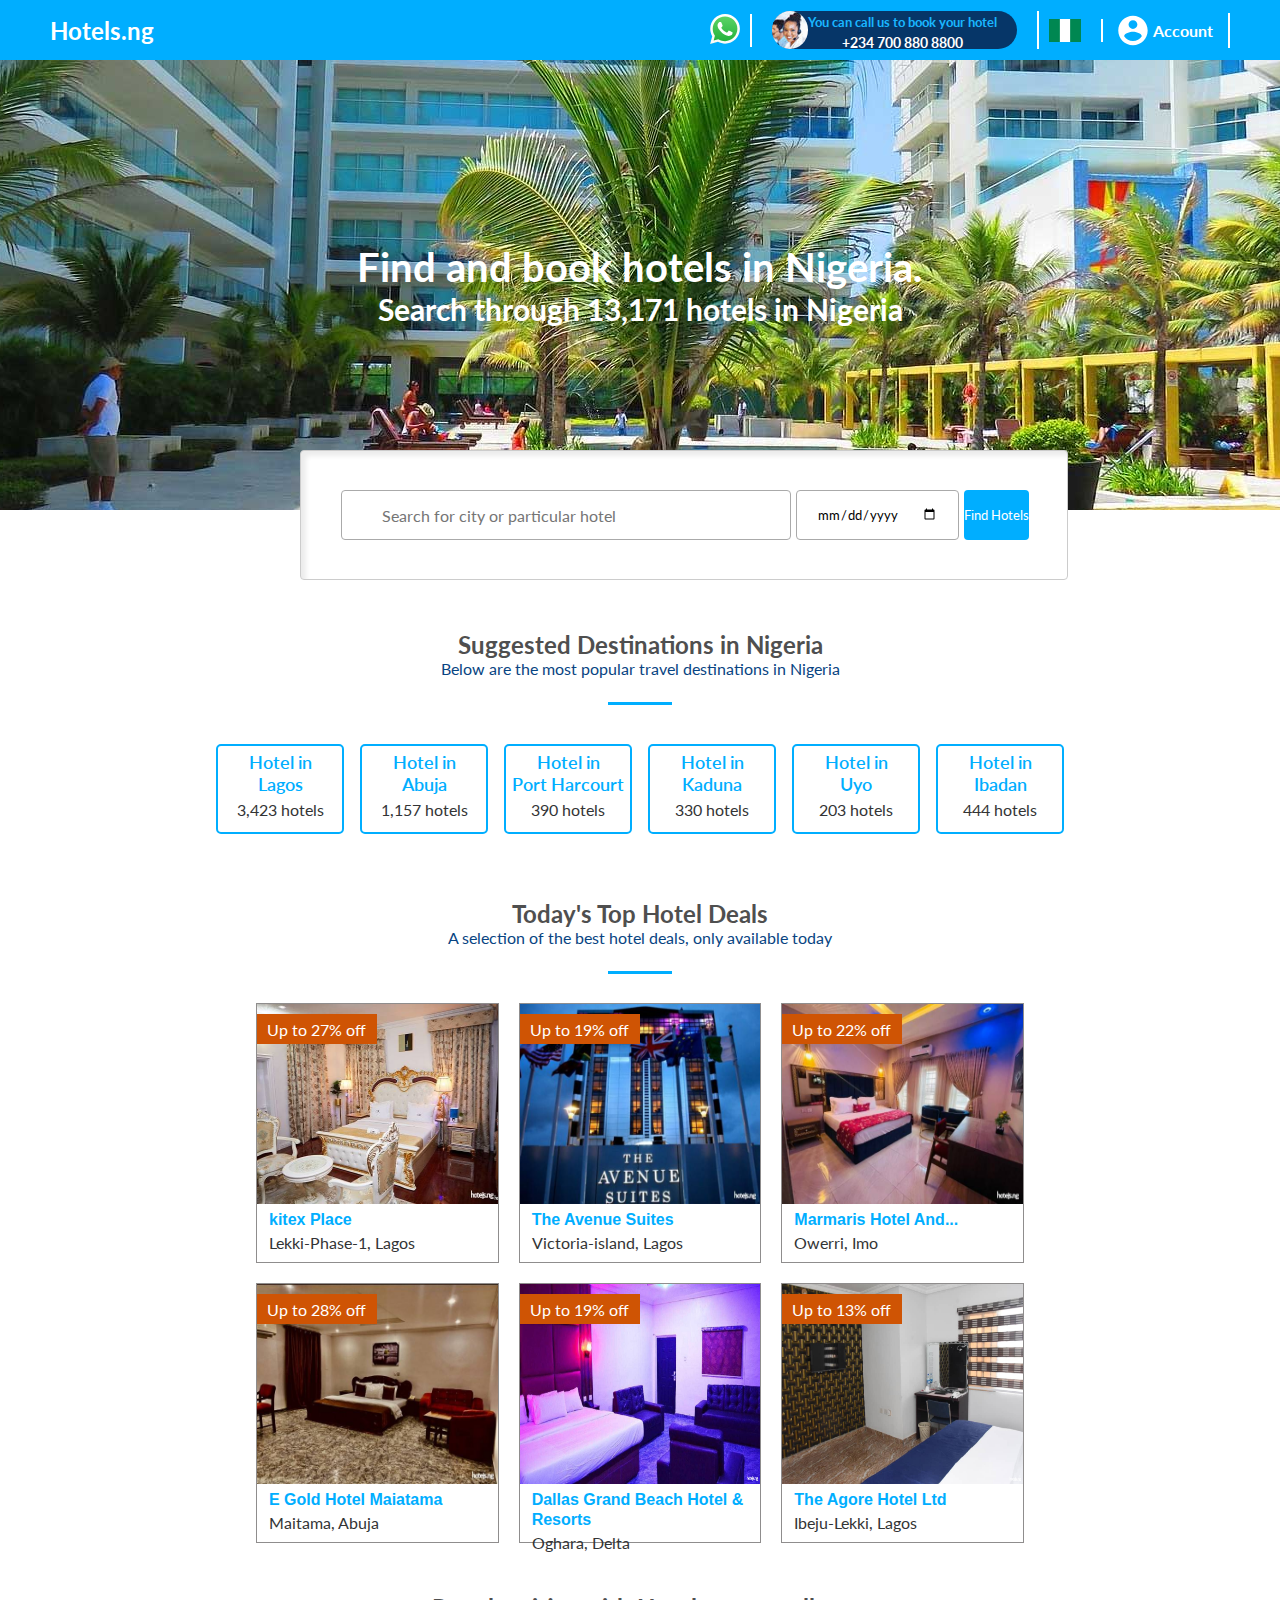
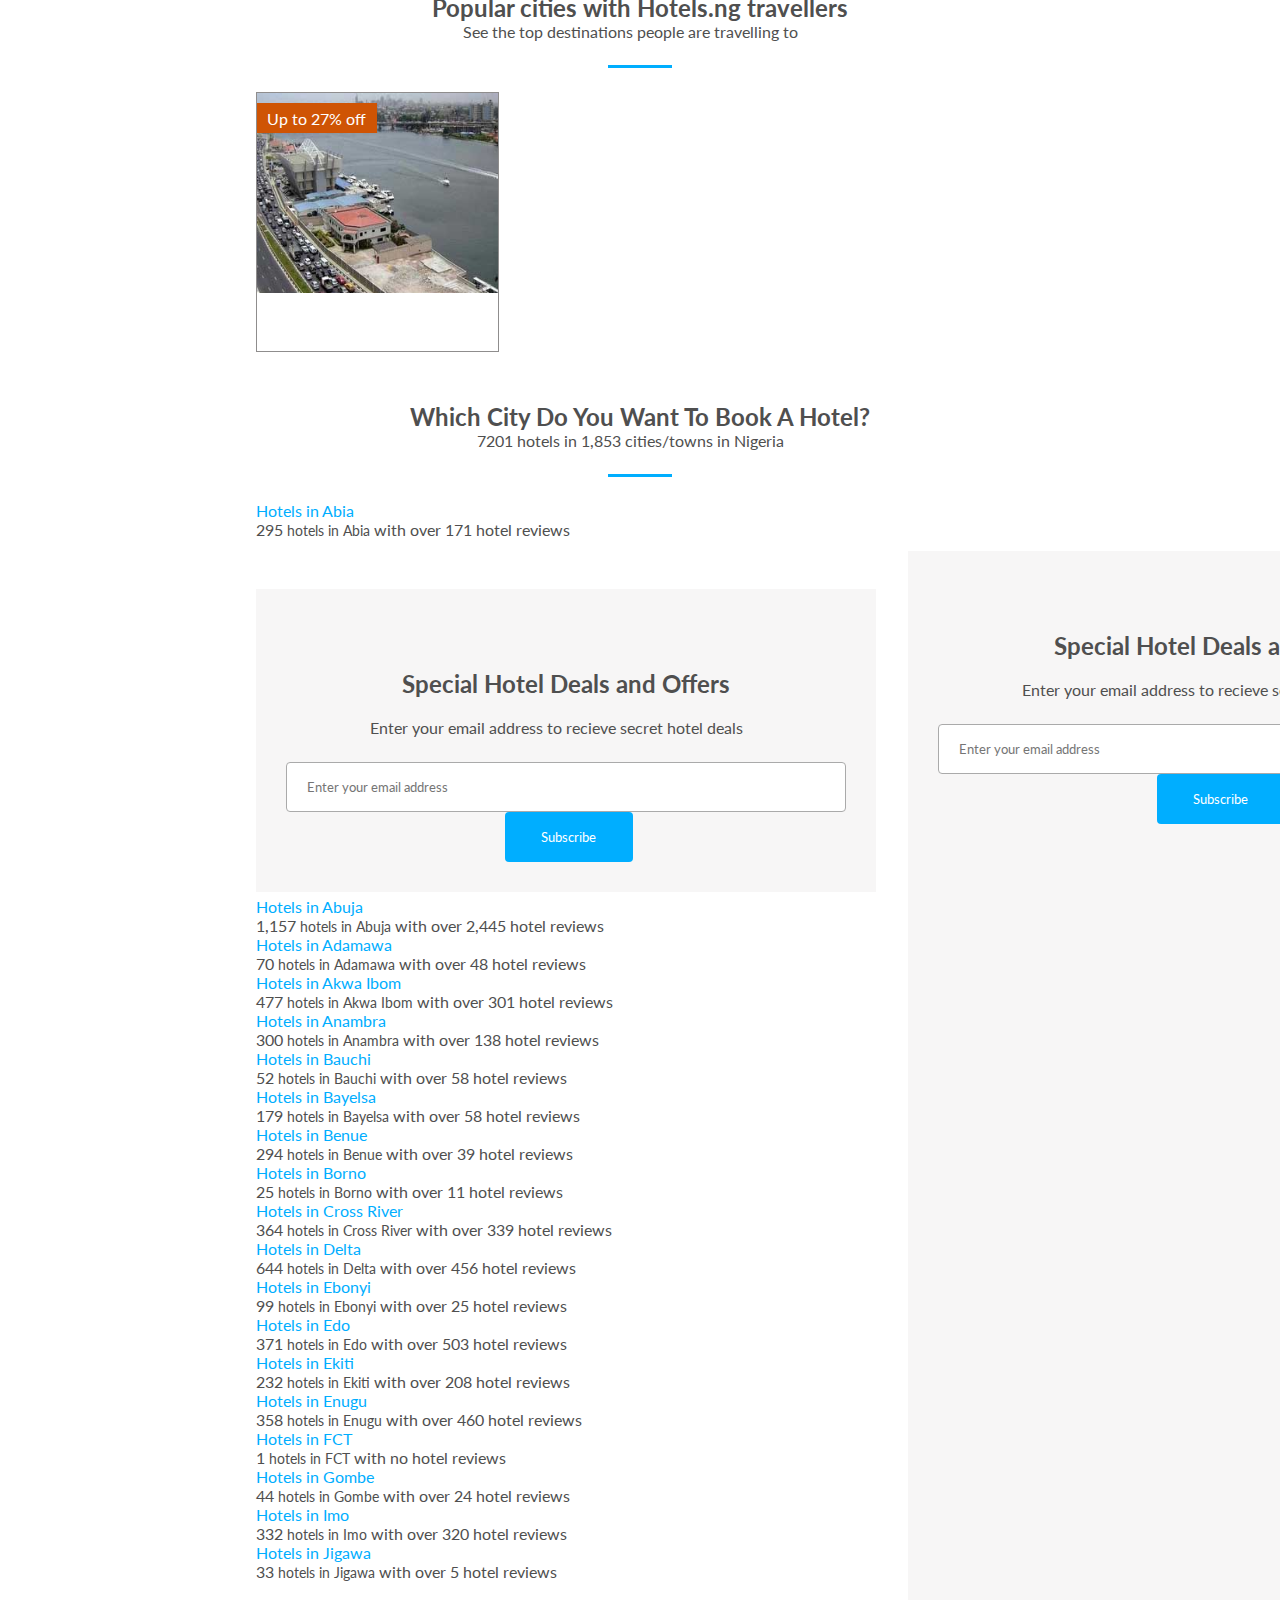
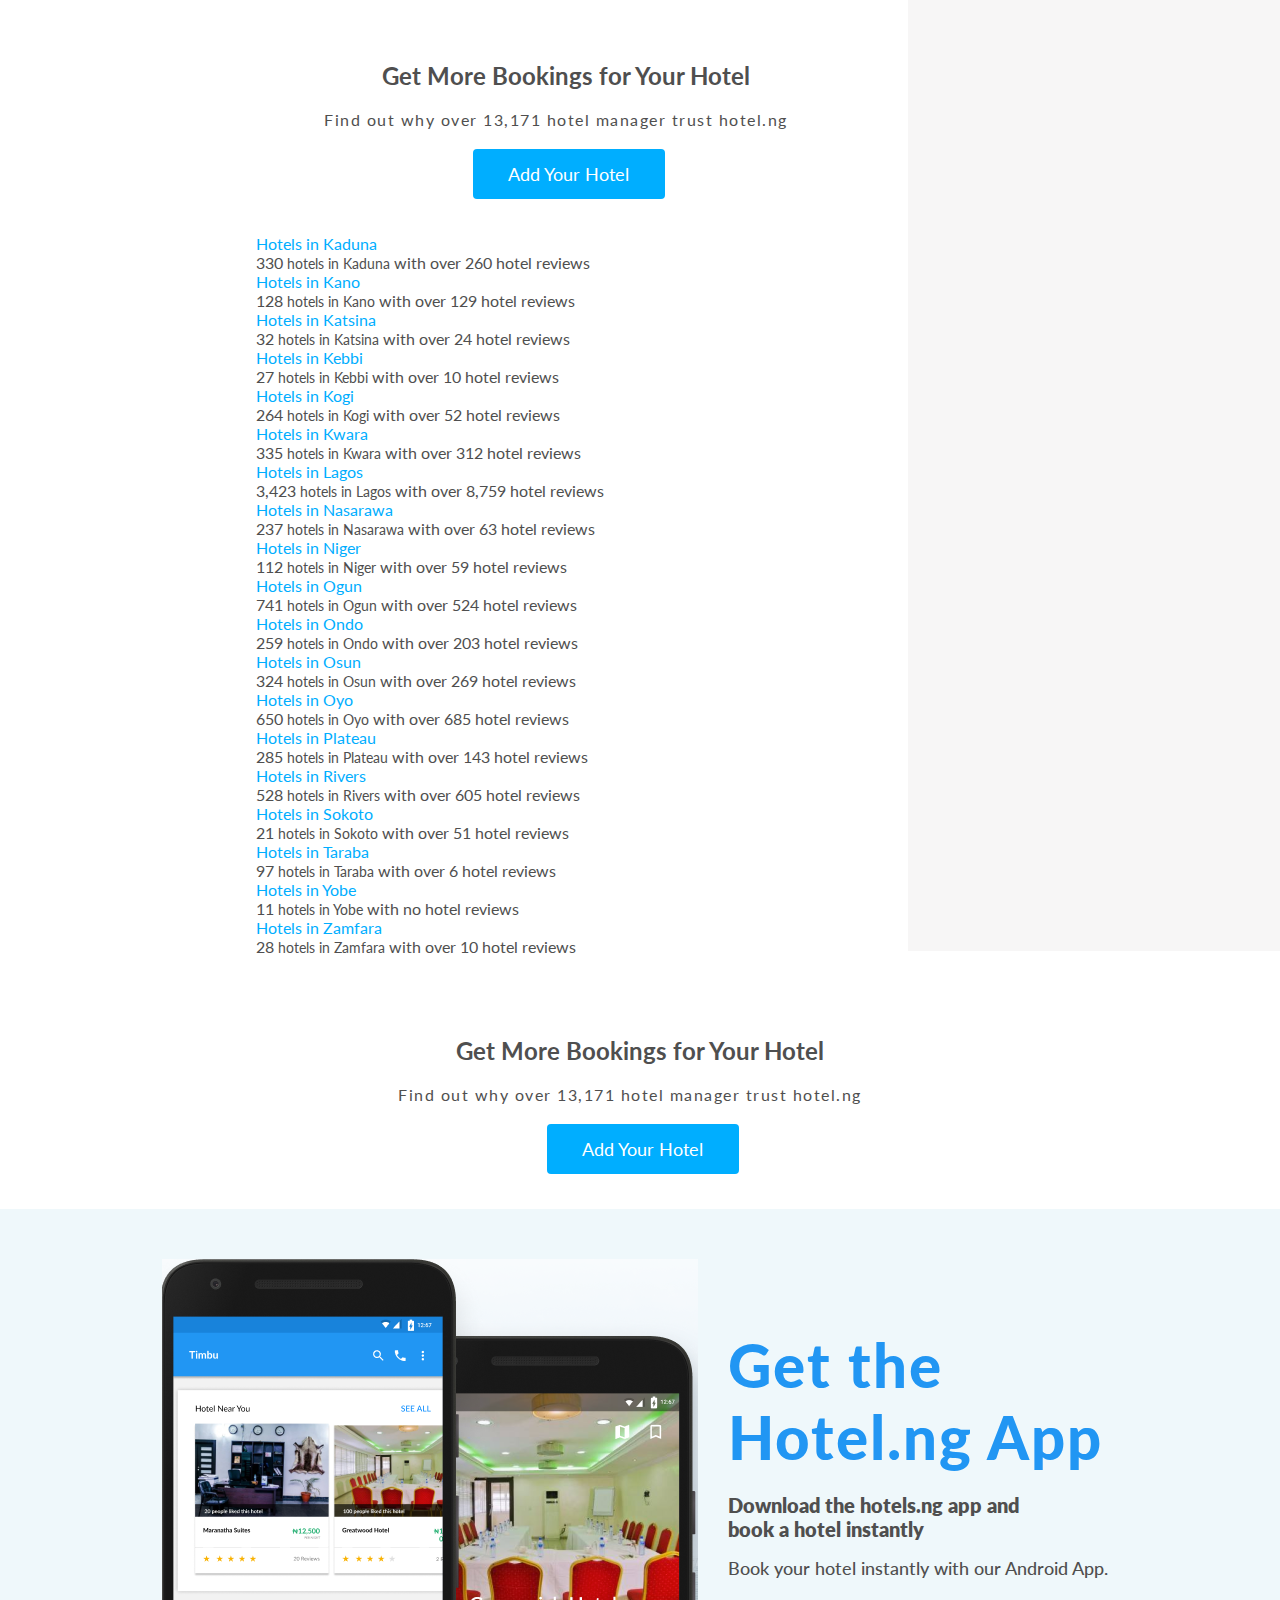
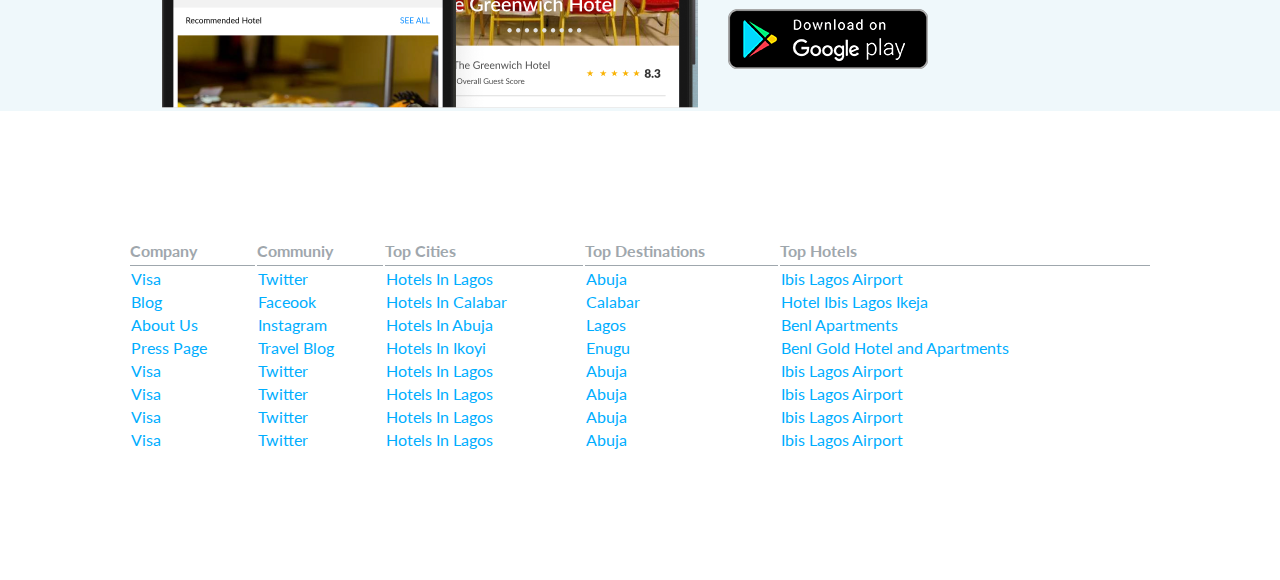
==== commit eb13cabc: "Revert "made final modifications"" ====
--- a/index.html
+++ b/index.html
@@ -206,7 +206,8 @@
           <div class="detail-item lekki">Victoria-island, Lagos</div>
         </a>
       </div>
-      <div class="Lekki-Phase-1">
+    </div>
+    <div class="Lekki-Phase-1">
       <div class="image01"><img class="image_1" src="img/marmaris-hotels-and-suites.jpg" alt="">
         <div class="discount-status">Up to 22% off<span class="available"></span></div>
       </div>
@@ -255,79 +256,6 @@
       </div>
     </div>
   </div>
-    
-      <!-- Coding for popular cities with Hotels.ng -->
-
-      <div class="rows">
-        <div class="cities__card">
-            <img src="img/lagos_city1.jpg" class="cities__card--img" alt="photo">
-            <div class="card__details">
-                <p>3,421</p>
-                <h3>Lagos hotels</h3>
-            </div>
-            <div class="card__layer">
-                <a href="" class="card__cta">Book Hotels in Lagos</a>
-            </div>
-        </div>
-
-        <div class="cities__card">
-            <img src="img/abuja_city1.jpg" class="cities__card--img" alt="photo">
-            <div class="card__details">
-                <p>1.157</p>
-                <h3>Abuja Hotels</h3>
-            </div>
-            <div class="card__layer">
-                <a href="" class="card__cta">Book Hotels in Lagos</a>
-            </div>
-        </div>
-
-        <div class="cities__card">
-            <img src="img/crossriver_city1.jpg" class="cities__card--img" alt="photo">
-            <div class="card__details">
-                <p>276</p>
-                <h3>Calabar Hotels</h3>
-            </div>
-            <div class="card__layer">
-                <a href="" class="card__cta">Book Hotels in Lagos</a>
-            </div>
-        </div>
-
-  
-    <div class="rows">
-        <div class="cities__card">
-            <img src="img/port-harcourt_city1.jpg" class="cities__card--img" alt="photo">
-            <div class="card__details">
-                <p>894</p>
-                <h3>Port Harcourt hotels</h3>
-            </div>
-            <div class="card__layer">
-                <a href="" class="card__cta">Book Hotels in Lagos</a>
-            </div>
-        </div>
-
-        <div class="cities__card">
-            <img src="img/owerri_city1.jpg" class="cities__card--img" alt="photo">
-            <div class="card__details">
-                <p>189</p>
-                <h3>Owerri hotels</h3>
-            </div>
-            <div class="card__layer">
-                <a href="" class="card__cta">Book Hotels in Lagos</a>
-            </div>
-        </div>
-
-        <div class="cities__card">
-            <img src="img/uyo_city1.jpg" class="cities__card--img" alt="photo">
-            <div class="card__details">
-                <p>1080</p>
-                <h3>Uyo hotels</h3>
-            </div>
-            <div class="card__layer">
-                <a href="" class="card__cta">Book Hotels in Lagos</a>
-            </div>
-        </div>
-     
-    
   <!-- coding for popular cities -->
   <div class="popular_destinations">
     <p class="headerPop">Popular cities with Hotels.ng travellers</p>
@@ -337,7 +265,6 @@
     <div class="tiny-divider"></div>
   </div>
   <!-- Coding for popular cities with Hotels.ng -->
-
 
   <div class="top-Hotel-container">
     <div class="Lekki-Phase-1">
--- a/style.css
+++ b/style.css
@@ -447,7 +447,7 @@
 }
 
 /* styling for popular cities with hotels.ng */
- .popular_destinations {
+.popular_destinations {
   margin-top: 50px;
   margin-bottom: 5px;
   text-align: center;
@@ -464,83 +464,9 @@
   color: #4f4f4f;
   font-weight: 400;
   margin-right: 20px;
-} 
-.cities {
-  margin-bottom: 10rem;
-}
-
- .rows {
-  display: grid;
-  grid-template-columns: 1fr 1fr 1fr;
-  width: 70%;
-  margin: auto;
-  /* justify-content: center; */
-  /* align-items: center; */
-  gap: 2.5rem;
-}
-
-.cities__card {
-  /* overflow: hidden; */
-  transition: all ease-in 0.5s;
-  height: 24rem;
-  cursor: pointer;
-}
-.cities__card:hover{
-  opacity: 1;
-}
-.rows .cities__card--img {
-  width: 100%;
-  vertical-align: middle;
-  border-radius: 4px;
-}
-.cities__card .card__details {
-  position: relative;
-  top: -10rem;
-  text-align: center;
-  color: #fff;
-}
-
-.cities__card .card__details h3 {
-  font-size: 24px;
-  /* color: #00aeff; */
-}
-
-.card__layer {
-  width: auto;
-  height: 8rem;
-  text-align: center;
-  background: rgba(0, 0, 0, 0.4);
-  transform: translateY(-14.1rem);
-  border-radius: 0px 0px 4px 4px;
-  transition: all 0.7s;
-  opacity: 0;
-}
-
-.card__layer .card__cta {
-  /* color: blue; */
-  font-size: 1.6rem;
-  display: inline-block;
-  font-weight: 700;
-  padding: 0.8rem 1.4rem;
-  margin: 0 auto;
-  border-radius: 0.5rem;
-  border: 1.8px solid #fff;
-  transform: translateY(2.5rem);
-  transition: all 0.7s;
-}
-
-.card__layer:hover {
-  /* background-color: yellowgreen; */
-   opacity: 1;
-
-}
-.cities__card .card__details p {
-  font-size: 18px;
-  font-weight: 700;
-  /* color: red; */
-}
-
-/* styling for popular cities end here */
+}
+
+
 
 .states-grid {
   text-align: left;
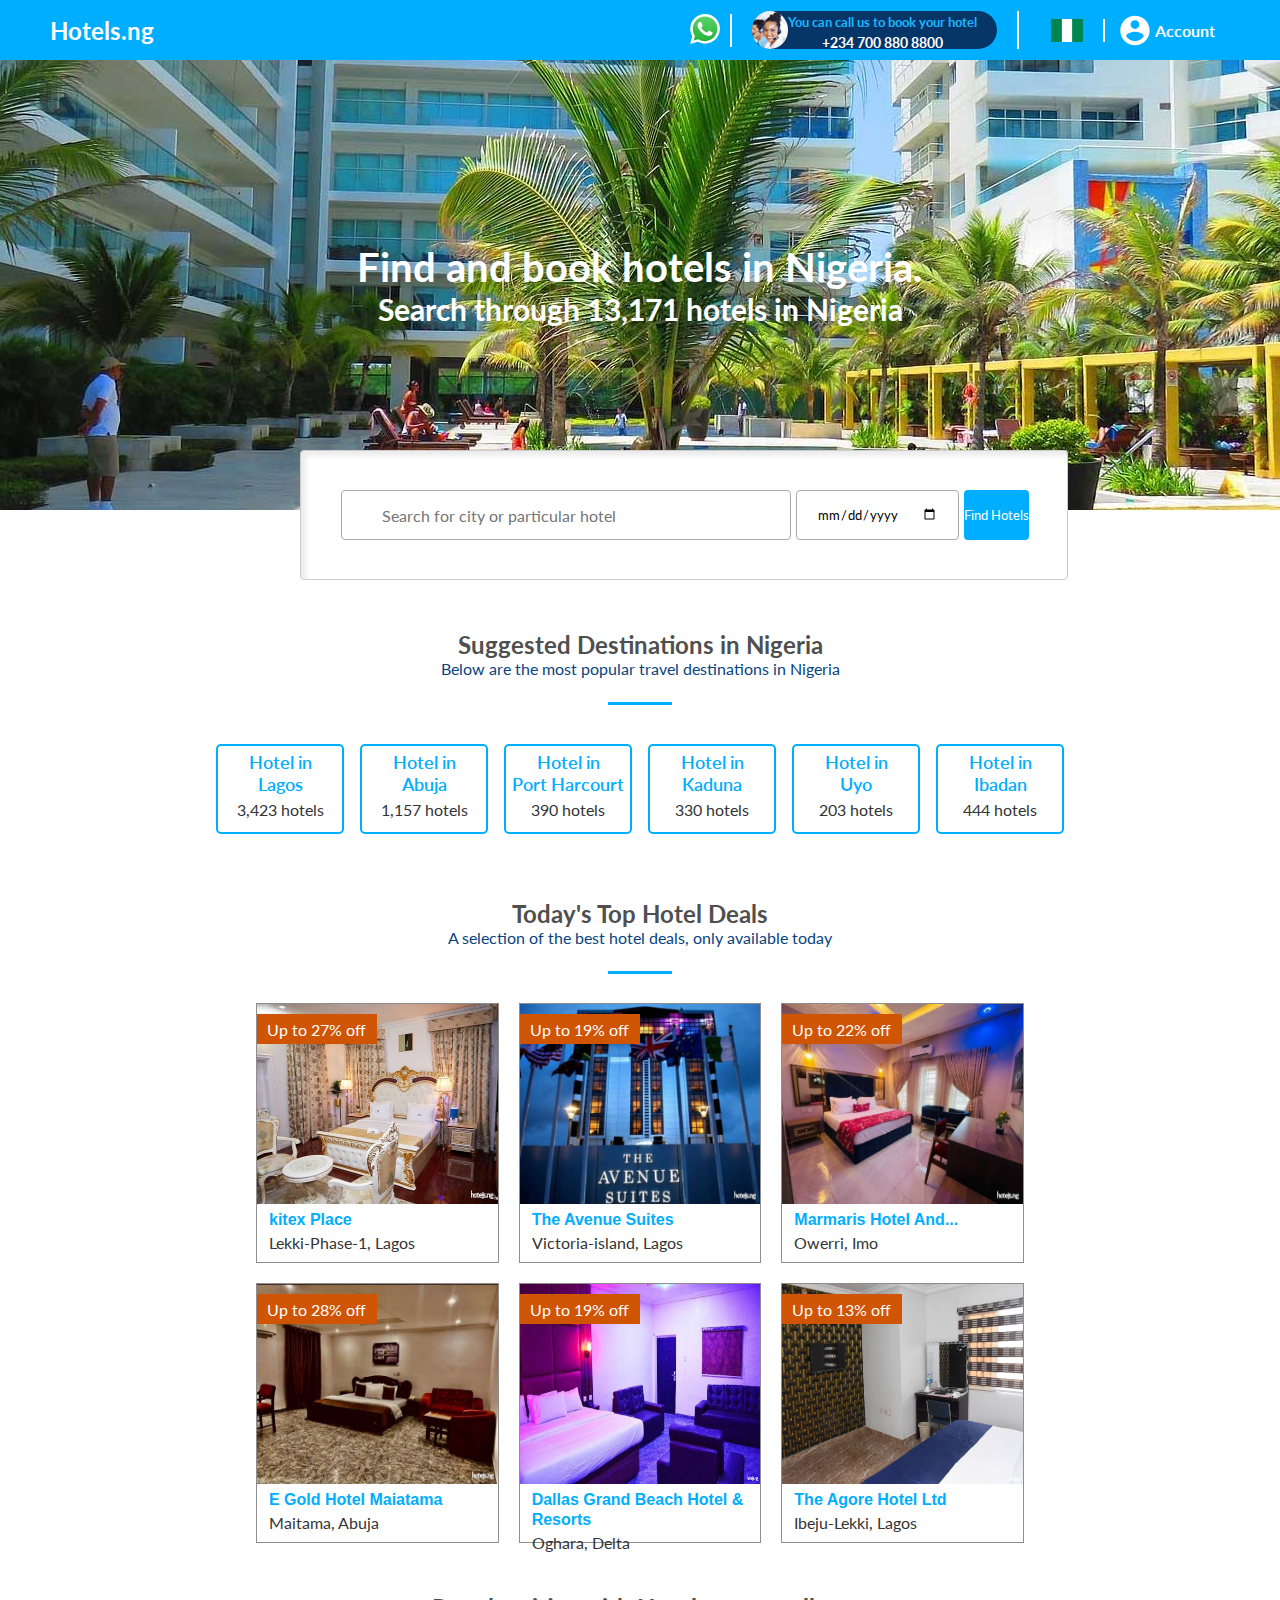
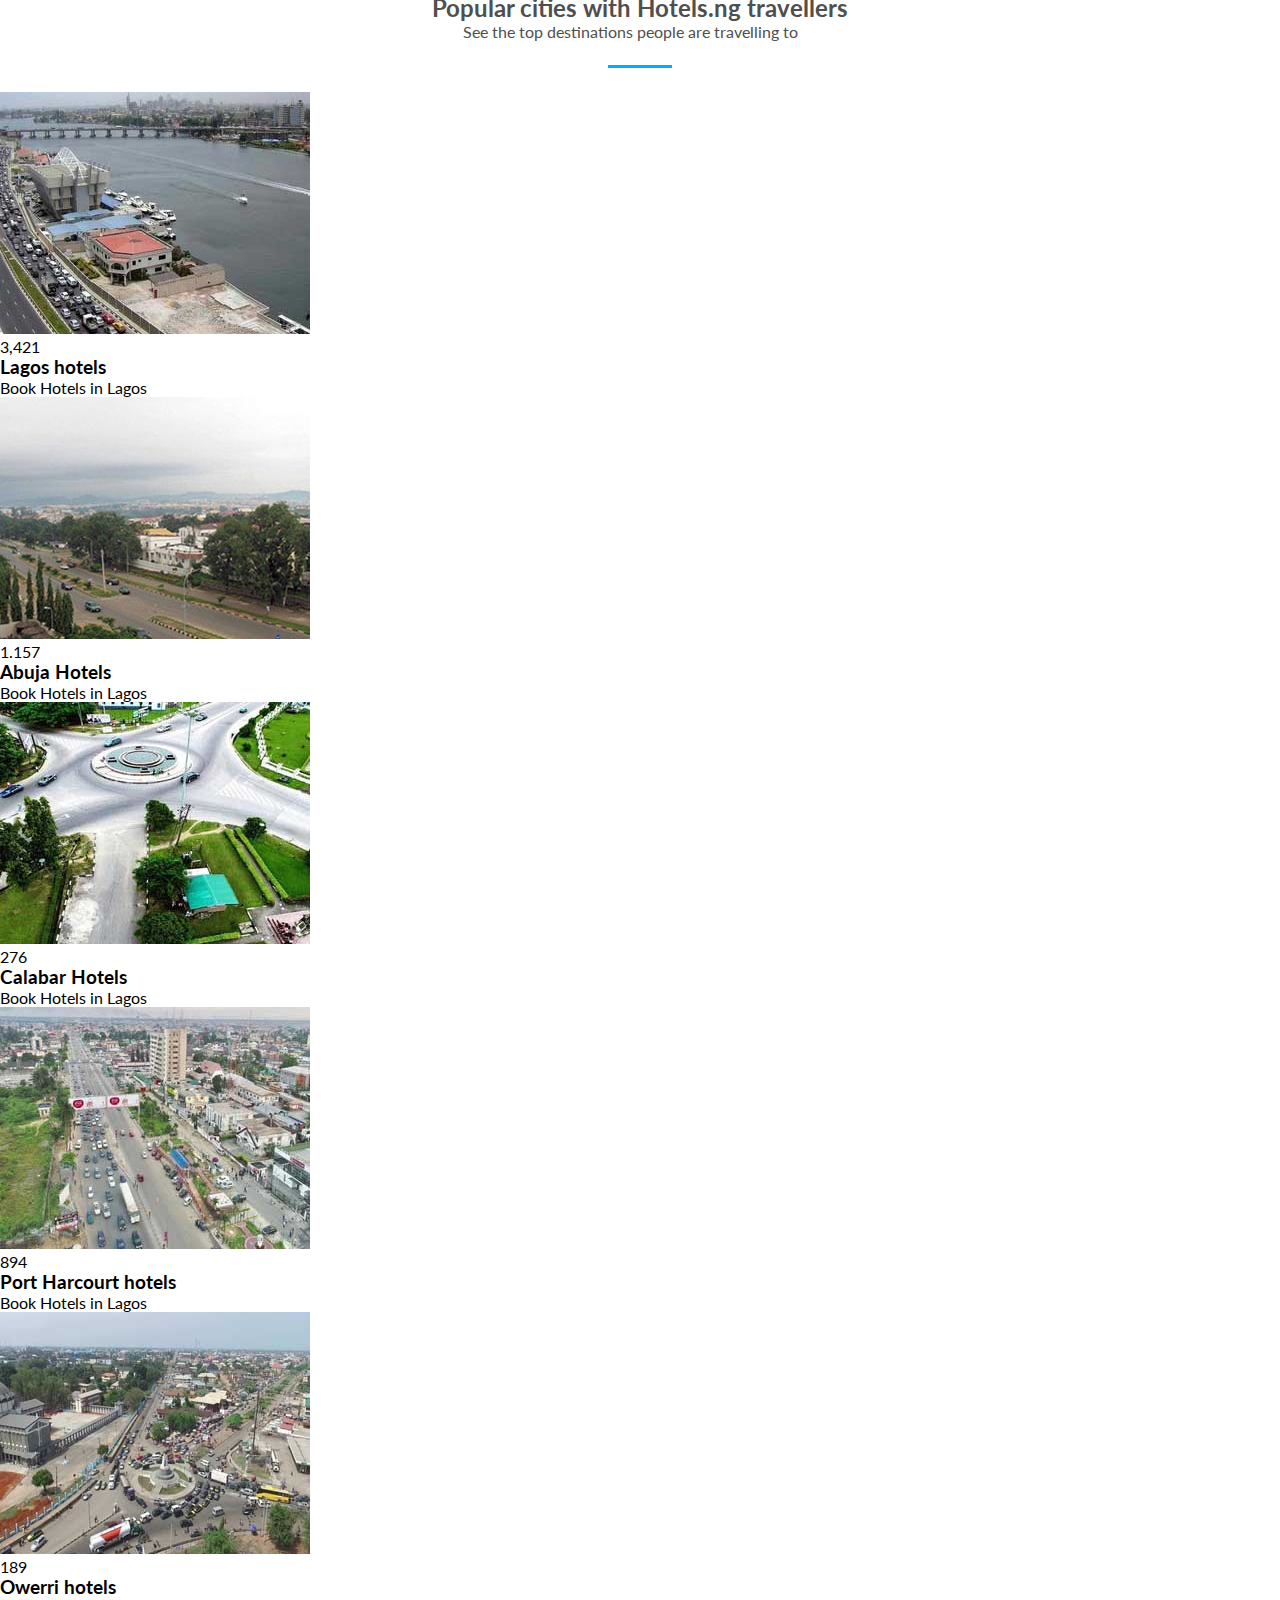
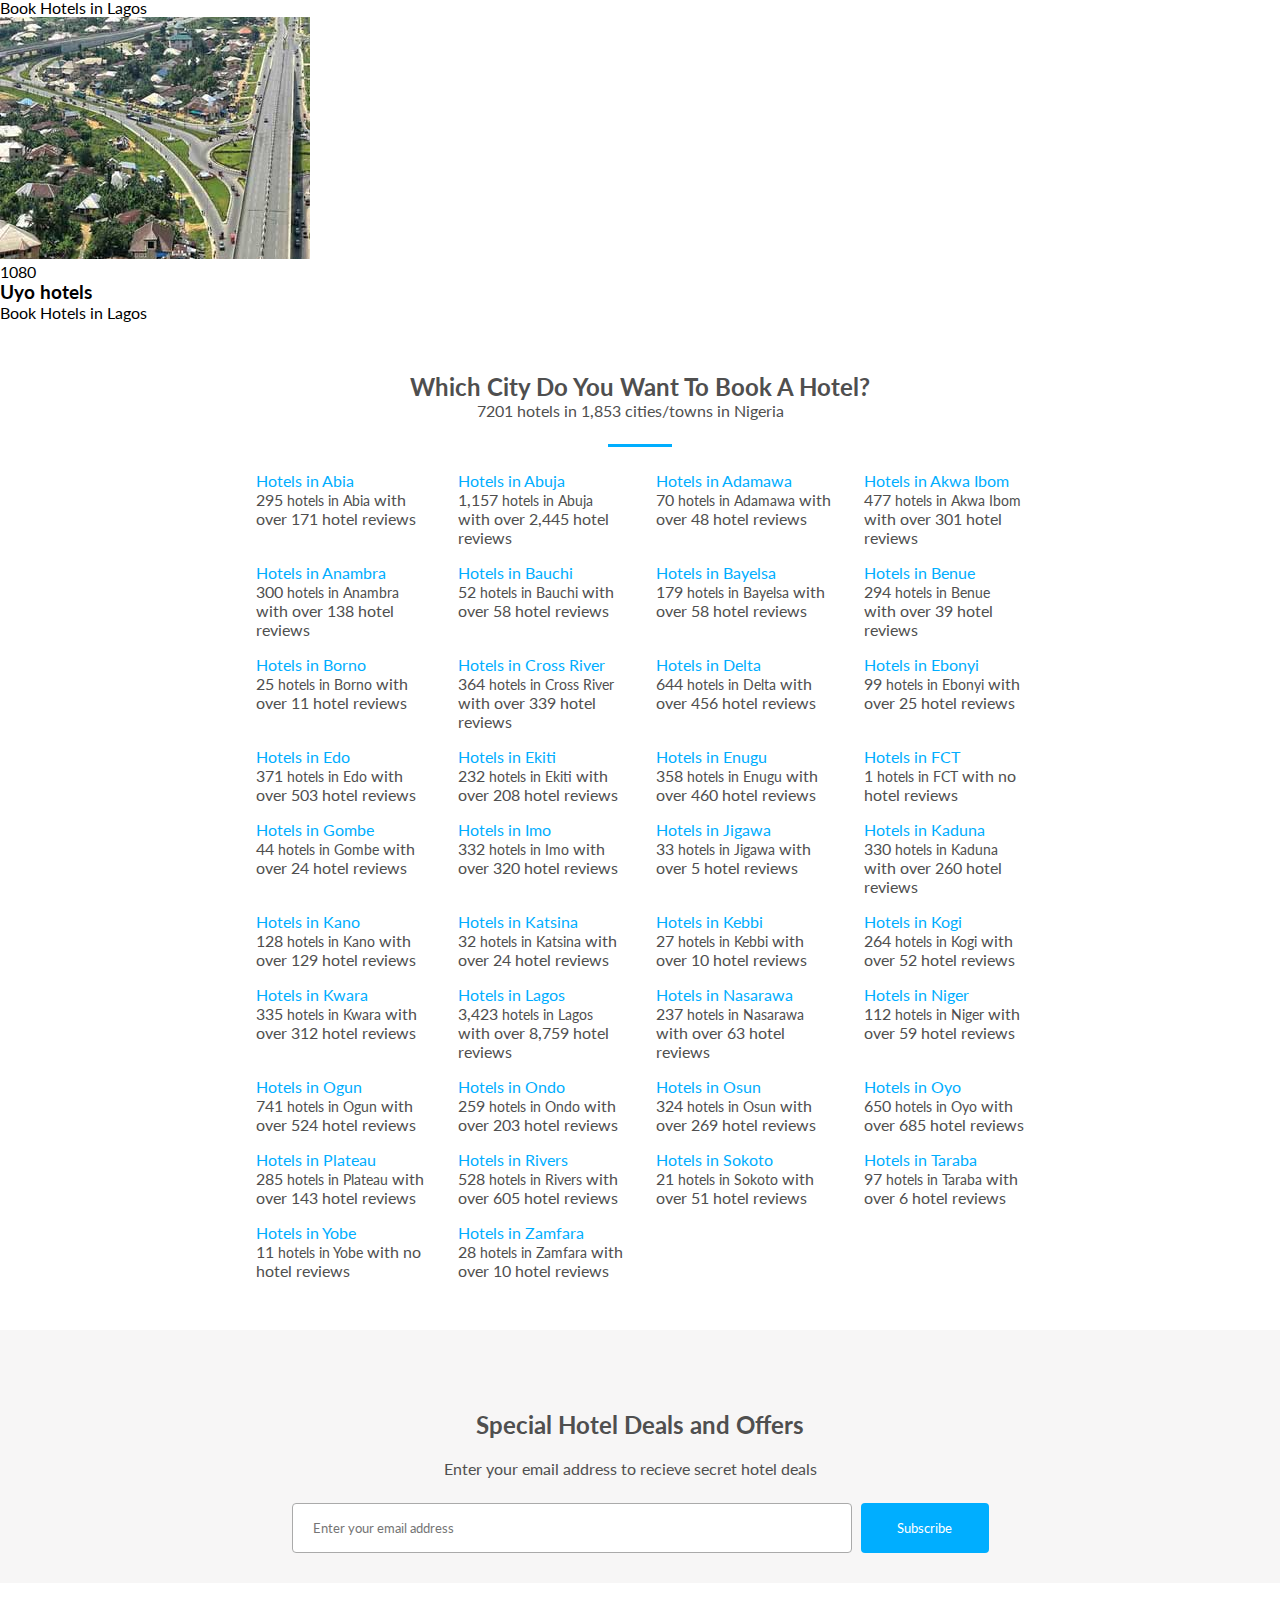
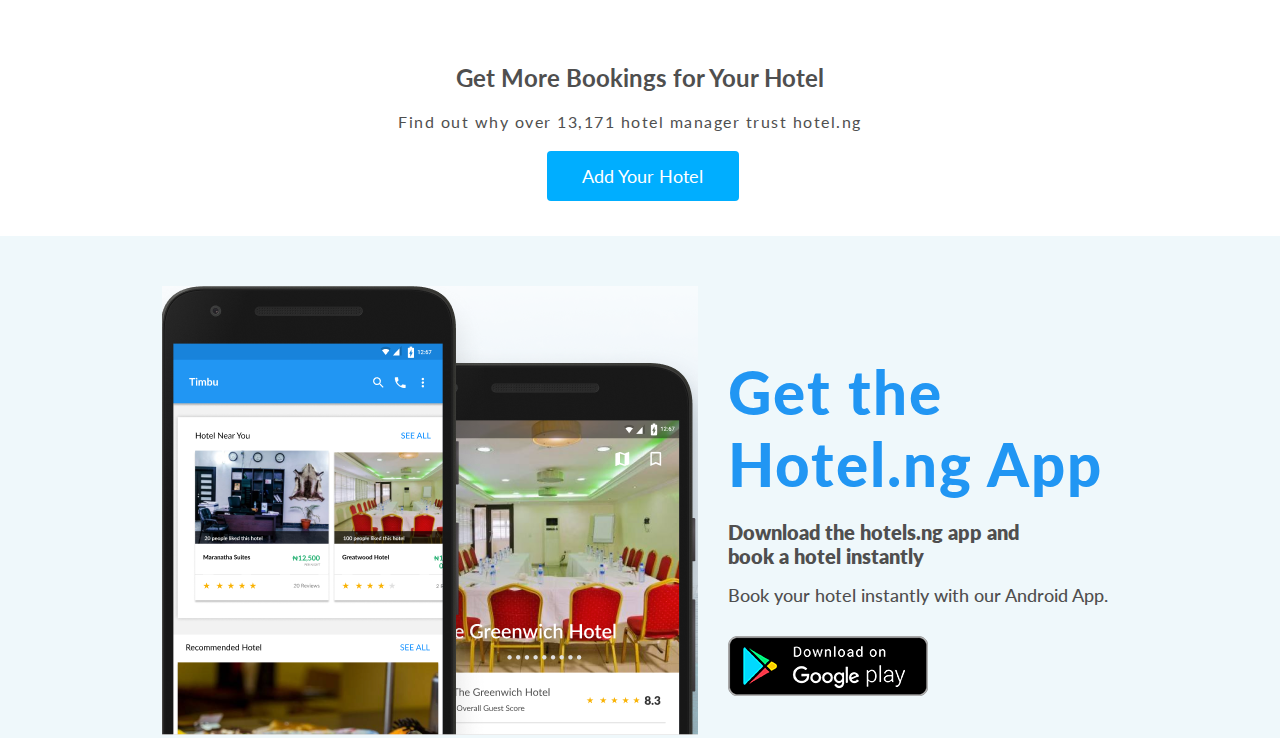
==== commit 4f93758e: "correction for main branch" ====
--- a/index.html
+++ b/index.html
@@ -26,268 +26,402 @@
     <a href="#">
       <img class="whatsapp-icon" src="./img/whatsapp-icon.svg" alt="whatsapp icon" srcset="" />
     </a>
-    <div class="dropdown">
+    <div>
       <div class="support">
         <img src="./img/navbar-contact-min.jpg" alt="support">
-        <span id="supportDropdownButton" role="button">
+        <span>
           <span class="support-text">You can call us to book your hotel</span>
           <p>
-            <span id="tel" href="tel:+">+234 700 880 8800
-              <i class="fa fa-caret-down"></i>
-            </span>
+            <span id="tel" href="tel:+">+234 700 880 8800</span>
+            <i class="fa fa-caret-down"></i>
           </p>
         </span>
       </div>
-      <div>
-        <div class="dropdown-menu">
-          <p class="dropdown-item">
-            <i class="fa-brands fa-whatsapp"></i>
-            <a id="tel" href="tel:+">+234 700 880 8800</a>
-          </p>
-          <p class="dropdown-item">
-            <i class="fa-solid fa-phone"></i>
-            <a id="tel" href="tel:+">+234 700 880 8800</a>
-          </p>
-          <p class="dropdown-item">
-            <i class="fa-solid fa-phone"></i>
-            <a id="tel" href="tel:+">+234 700 880 8800</a>
-          </p>
-          <p class="dropdown-item">
-            <i class="fa-solid fa-phone"></i>
-            <a id="tel" href="tel:+">+234 700 880 8800</a>
-          </p>
-          <p class="dropdown-item">
-            <i class="fa-brands fa-skype"></i>
-            <a id="tel" href="tel:+">+234 700 880 8800</a>
-          </p>
-        </div>
-      </div>
-    </div>
-
-    <div class="div dropdown">
-      <div class="currency">
-        <img src="./img/nigeria-flag.png" width="32px" height="23px">
-        <i class="fa-solid fa-naira-sign"></i>
-        <i class="fa fa-caret-down"></i>
-      </div>
-      <div class="dropdown-menu" id="currency-drop">
-        <p>Choose your prefared currency for the hotel rates: </p>
-        <p class="dropdown-item">Nigerian Naira</p>
-        <p class="dropdown-item">European Euro</p>
-        <p class="dropdown-item">U.S Dollar</p>
-        <p class="dropdown-item">British Pounds Sterling</p>
-      </div>
-    </div>
-
+    </div>
     <div class="dropdown">
-      <div class="account" role="button">
-        <img src="img/user-avatar.svg" alt="user" width="30px" height="35px">
-        <span>Account</span>
-        <i class="fa fa-caret-down"></i>
-      </div>
-      <div class="account-dropdown-menu">
-        <p>Sign In to access exclusive members deals</p>
-        <button class=" btn btn-primary btn-block h-100">
-          <a href="./signin.html">Sign In</a>
-        </button>
-        <p>New here? <a href="#">Sign up</a></p>
-      </div>
-    </div>
-  </nav>
-
-  <div style="background-image: url(img/homepage1.jpg) !important" class="homeimg homepage-jumbotron-v7">
-    <div class="overlay">
-      <div class="container">
-        <h1 class="h1">Find and book hotels in Nigeria.</h1>
-        <h2>Search through 13,171 hotels in Nigeria</h2>
-      </div>
-    </div>
-  </div>
-  <!-- search, datechecker section section -->
-
-  <div class="inputSelect">
-    <div class="box">
-      <i class="fa-solid fa-magnifying-glass"></i>
-      <input type="text" name="hotelSearch" id="" placeholder="Search for city or particular hotel" />
-    </div>
-    <input class="dateInput" type="date" name="checkin date" id="checkdate" />
-    <input class="btnInput" type="button" value="Find Hotels" />
-  </div>
-
-  <!-- suggested section -->
-  <div class="suggested_destinations">
-    <p class="header">Suggested Destinations in Nigeria</p>
-    <p class="sub-header">
-      Below are the most popular travel destinations in Nigeria
-    </p>
-    <div class="tiny-divider"></div>
-  </div>
-  <!-- places buttons -->
-  <div class="places">
-    <div class="placeBtn">
-      <a class="btnText" href="#">
-        <div class="btnText">
-          <h2 class="topBTN">Hotel in <br />Lagos</h2>
-          <p class="subBTN">3,423 hotels</p>
-        </div>
-      </a>
-    </div>
-    <div class="placeBtn">
-      <a class="btnText" href="#">
-        <div class="btnText">
-          <h2 class="topBTN">Hotel in <br />Abuja</h2>
-          <p class="subBTN">1,157 hotels</p>
-        </div>
-      </a>
-    </div>
-    <div class="placeBtn">
-      <a class="btnText" href="#">
-        <div class="btnText">
-          <h2 class="topBTN">Hotel in <br />Port Harcourt</h2>
-          <p class="subBTN">390 hotels</p>
-        </div>
-      </a>
-    </div>
-    <div class="placeBtn">
-      <a class="btnText" href="#">
-        <div class="btnText">
-          <h2 class="topBTN">Hotel in <br />Kaduna</h2>
-          <p class="subBTN">330 hotels</p>
-        </div>
-      </a>
-    </div>
-    <div class="placeBtn">
-      <a class="btnText" href="#">
-        <div class="btnText">
-          <h2 class="topBTN">Hotel in <br />Uyo</h2>
-          <p class="subBTN">203 hotels</p>
-        </div>
-      </a>
-    </div>
-    <div class="placeBtn">
-      <a class="btnText" href="#">
-        <div class="btnText">
-          <h2 class="topBTN">Hotel in <br />Ibadan</h2>
-          <p class="subBTN">444 hotels</p>
-        </div>
-      </a>
-    </div>
-  </div>
-
-  <div class="top_destinations">
-    <p class="headerTop">Today's Top Hotel Deals</p>
-    <p class="sub-headerTop">
-      A selection of the best hotel deals, only available today
-    </p>
-    <div class="tiny-divider"></div>
-  </div>
-
-  <div class="top-Hotel-container">
-    <div class="Lekki-Phase-1">
-      <div class="image01"><img class="image_1" src="img/kitex-place.jpg" alt="">
-        <div class="discount-status">Up to 27% off<span class="available"></span></div>
-      </div>
-      <div class="detailed-container">
-        <a href="#">
-          <div class="detail-item kitex"><span class="price"><span style="font-family:helvetica;font-weight:bold">kitex
-                Place</span></span></div>
-          <div class="detail-item lekki">Lekki-Phase-1, Lagos</div>
-        </a>
-      </div>
-    </div>
-    <div class="Lekki-Phase-1">
-      <div class="image01"><img class="image_1" src="img/the-avenue-suites.jpg" alt="">
-        <div class="discount-status">Up to 19% off<span class="available"></span></div>
-      </div>
-      <div class="detailed-container">
-        <a href="#">
-          <div class="detail-item kitex"><span class="price"><span style="font-family:helvetica;font-weight:bold">The
-                Avenue Suites</span></span></div>
-          <div class="detail-item lekki">Victoria-island, Lagos</div>
-        </a>
-      </div>
-    </div>
-    <div class="Lekki-Phase-1">
-      <div class="image01"><img class="image_1" src="img/marmaris-hotels-and-suites.jpg" alt="">
-        <div class="discount-status">Up to 22% off<span class="available"></span></div>
-      </div>
-      <div class="detailed-container">
-        <a href="#">
-          <div class="detail-item kitex"><span class="price"><span
-                style="font-family:helvetica;font-weight:bold">Marmaris Hotel And...</span></span></div>
-          <div class="detail-item lekki">Owerri, Imo</div>
-        </a>
-      </div>
-    </div>
-    <div class="Lekki-Phase-1">
-      <div class="image01"><img class="image_1" src="img/e-gold-hotel-maitama.jpg" alt="">
-        <div class="discount-status">Up to 28% off<span class="available"></span></div>
-      </div>
-      <div class="detailed-container">
-        <a href="#">
-          <div class="detail-item kitex"><span class="price"><span style="font-family:helvetica;font-weight:bold">E Gold
-                Hotel Maiatama</span></span></div>
-          <div class="detail-item lekki">Maitama, Abuja</div>
-        </a>
-      </div>
-    </div>
-    <div class="Lekki-Phase-1">
-      <div class="image01"><img class="image_1" src="img/dallas-grand-beach-hotel.jpg" alt="">
-        <div class="discount-status">Up to 19% off<span class="available"></span></div>
-      </div>
-      <div class="detailed-container">
-        <a href="#">
-          <div class="detail-item kitex"><span class="price"><span style="font-family:helvetica;font-weight:bold">Dallas
-                Grand Beach Hotel & Resorts</span></span></div>
-          <div class="detail-item lekki">Oghara, Delta</div>
-        </a>
-      </div>
-    </div>
-    <div class="Lekki-Phase-1">
-      <div class="image01"><img class="image_1" src="img/the-agore-hotels-ltd.jpg" alt="">
-        <div class="discount-status">Up to 13% off<span class="available"></span></div>
-      </div>
-      <div class="detailed-container">
-        <a href="#">
-          <div class="detail-item kitex"><span class="price"><span style="font-family:helvetica;font-weight:bold">The
-                Agore Hotel Ltd</span></span></div>
-          <div class="detail-item lekki">Ibeju-Lekki, Lagos</div>
-        </a>
-      </div>
-    </div>
-  </div>
-  <!-- coding for popular cities -->
-  <div class="popular_destinations">
-    <p class="headerPop">Popular cities with Hotels.ng travellers</p>
-    <p class="sub-headerPop">
-      See the top destinations people are travelling to
-    </p>
-    <div class="tiny-divider"></div>
-  </div>
-  <!-- Coding for popular cities with Hotels.ng -->
-
-  <div class="top-Hotel-container">
-    <div class="Lekki-Phase-1">
-      <div class="image01"><img class="image_1" src="img/lagos_city1.jpg" alt="">
-        <div class="discount-status">Up to 27% off<span class="available"></span></div>
-      </div>
-    </div>
-  </div>
-
-  <!-- coding for popular cities -->
-  <div class="popular_destinations">
-    <p class="headerPop">Which City Do You Want To Book A Hotel?</p>
-    <p class="sub-headerPop">
-      7201 hotels in 1,853 cities/towns in Nigeria
-    </p>
-    <div class="tiny-divider"></div>
-  </div>
-  <!-- coding for cities to book hotel -->
-  <div class="states-grid">
-    <div>
-      <a href="https://hotels.ng/hotels-in-abia">Hotels in Abia</a><br> 295 <a href="https://hotels.ng/hotels-in-abia"
-        style="font-size: 14px; color: unset !important; font-weight: normal;">hotels in Abia</a> with over 171 hotel
-      reviews
+      <p></p>
+      <p></p>
+      <p></p>
+      <p></p>
+      <p></p>
+    </div>
+
+    <div class="currency">
+      <img src="./img/nigeria-flag.png" alt="" width="32px" height="23px">
+      <i class="fa-solid fa-naira-sign"></i>
+      <i class="fa fa-caret-down"></i>
+    </div>
+
+    <div class="account">
+      <img src="img/user-avatar.svg" alt="user" width="30px" height="35px">
+      <span>Account</span>
+      <i class="fa fa-caret-down"></i>
+    </div>
+    </nav>
+  
+      <div style="background-image: url(img/homepage1.jpg) !important" class="homeimg homepage-jumbotron-v7">
+        <div class="overlay">
+          <div class="container">
+            <h1 class="h1">Find and book hotels in Nigeria.</h1>
+            <h2>Search through 13,171 hotels in Nigeria</h2>
+          </div>
+        </div>
+      </div>
+      <!-- search, datechecker section section -->
+    
+      <div class="inputSelect">
+        <div class="box">
+          <i class="fa-solid fa-magnifying-glass"></i>
+          <input type="text" name="hotelSearch" id="" placeholder="Search for city or particular hotel" />
+        </div>
+        <input class="dateInput" type="date" name="checkin date" id="checkdate" />
+        <input class="btnInput" type="button" value="Find Hotels" />
+      </div>
+    
+      <!-- suggested section -->
+      <div class="suggested_destinations">
+        <p class="header">Suggested Destinations in Nigeria</p>
+        <p class="sub-header">
+          Below are the most popular travel destinations in Nigeria
+        </p>
+        <div class="tiny-divider"></div>
+      </div>
+      <!-- places buttons -->
+      <div class="places">
+        <div class="placeBtn">
+          <a class="btnText" href="#">
+            <div class="btnText">
+              <h2 class="topBTN">Hotel in <br />Lagos</h2>
+              <p class="subBTN">3,423 hotels</p>
+            </div>
+          </a>
+        </div>
+        <div class="placeBtn">
+          <a class="btnText" href="#">
+            <div class="btnText">
+              <h2 class="topBTN">Hotel in <br />Abuja</h2>
+              <p class="subBTN">1,157 hotels</p>
+            </div>
+          </a>
+        </div>
+        <div class="placeBtn">
+          <a class="btnText" href="#">
+            <div class="btnText">
+              <h2 class="topBTN">Hotel in <br />Port Harcourt</h2>
+              <p class="subBTN">390 hotels</p>
+            </div>
+          </a>
+        </div>
+        <div class="placeBtn">
+          <a class="btnText" href="#">
+            <div class="btnText">
+              <h2 class="topBTN">Hotel in <br />Kaduna</h2>
+              <p class="subBTN">330 hotels</p>
+            </div>
+          </a>
+        </div>
+        <div class="placeBtn">
+          <a class="btnText" href="#">
+            <div class="btnText">
+              <h2 class="topBTN">Hotel in <br />Uyo</h2>
+              <p class="subBTN">203 hotels</p>
+            </div>
+          </a>
+        </div>
+        <div class="placeBtn">
+          <a class="btnText" href="#">
+            <div class="btnText">
+              <h2 class="topBTN">Hotel in <br />Ibadan</h2>
+              <p class="subBTN">444 hotels</p>
+            </div>
+          </a>
+        </div>
+      </div>
+    
+      <div class="top_destinations">
+        <p class="headerTop">Today's Top Hotel Deals</p>
+        <p class="sub-headerTop">
+          A selection of the best hotel deals, only available today
+        </p>
+        <div class="tiny-divider"></div>
+      </div>
+    
+      <div class="top-Hotel-container">
+        <div class="Lekki-Phase-1">
+          <div class="image01"><img class="image_1" src="img/kitex-place.jpg" alt="">
+            <div class="discount-status">Up to 27% off<span class="available"></span></div>
+          </div>
+          <div class="detailed-container">
+            <a href="#">
+              <div class="detail-item kitex"><span class="price"><span style="font-family:helvetica;font-weight:bold">kitex
+                    Place</span></span></div>
+              <div class="detail-item lekki">Lekki-Phase-1, Lagos</div>
+            </a>
+          </div>
+        </div>
+        <div class="Lekki-Phase-1">
+          <div class="image01"><img class="image_1" src="img/the-avenue-suites.jpg" alt="">
+            <div class="discount-status">Up to 19% off<span class="available"></span></div>
+          </div>
+          <div class="detailed-container">
+            <a href="#">
+              <div class="detail-item kitex"><span class="price"><span style="font-family:helvetica;font-weight:bold">The Avenue Suites</span></span></div>
+              <div class="detail-item lekki">Victoria-island, Lagos</div>
+            </a>
+          </div>
+        </div>
+        <div class="Lekki-Phase-1">
+          <div class="image01"><img class="image_1" src="img/marmaris-hotels-and-suites.jpg" alt="">
+            <div class="discount-status">Up to 22% off<span class="available"></span></div>
+          </div>
+          <div class="detailed-container">
+            <a href="#">
+              <div class="detail-item kitex"><span class="price"><span style="font-family:helvetica;font-weight:bold">Marmaris Hotel And...</span></span></div>
+              <div class="detail-item lekki">Owerri, Imo</div>
+            </a>
+          </div>
+        </div>
+        <div class="Lekki-Phase-1">
+          <div class="image01"><img class="image_1" src="img/e-gold-hotel-maitama.jpg" alt="">
+            <div class="discount-status">Up to 28% off<span class="available"></span></div>
+          </div>
+          <div class="detailed-container">
+            <a href="#">
+              <div class="detail-item kitex"><span class="price"><span style="font-family:helvetica;font-weight:bold">E Gold Hotel Maiatama</span></span></div>
+              <div class="detail-item lekki">Maitama, Abuja</div>
+            </a>
+          </div>
+        </div>
+        <div class="Lekki-Phase-1">
+          <div class="image01"><img class="image_1" src="img/dallas-grand-beach-hotel.jpg" alt="">
+            <div class="discount-status">Up to 19% off<span class="available"></span></div>
+          </div>
+          <div class="detailed-container">
+            <a href="#">
+              <div class="detail-item kitex"><span class="price"><span style="font-family:helvetica;font-weight:bold">Dallas Grand Beach Hotel & Resorts</span></span></div>
+              <div class="detail-item lekki">Oghara, Delta</div>
+            </a>
+          </div>
+        </div>
+        <div class="Lekki-Phase-1">
+          <div class="image01"><img class="image_1" src="img/the-agore-hotels-ltd.jpg" alt="">
+            <div class="discount-status">Up to 13% off<span class="available"></span></div>
+          </div>
+          <div class="detailed-container">
+            <a href="#">
+              <div class="detail-item kitex"><span class="price"><span style="font-family:helvetica;font-weight:bold">The Agore Hotel Ltd</span></span></div>
+              <div class="detail-item lekki">Ibeju-Lekki, Lagos</div>
+            </a>
+          </div>
+        </div>
+      </div>
+      <!-- coding for popular cities -->
+      <div class="popular_destinations">
+        <p class="headerPop">Popular cities with Hotels.ng travellers</p>
+        <p class="sub-headerPop">
+          See the top destinations people are travelling to
+        </p>
+        <div class="tiny-divider"></div>
+      </div>
+      <!-- Coding for popular cities with Hotels.ng -->
+
+      <div class="rows">
+        <div class="cities__card">
+            <img src="img/lagos_city1.jpg" class="cities__card--img" alt="photo">
+            <div class="card__details">
+                <p>3,421</p>
+                <h3>Lagos hotels</h3>
+            </div>
+            <div class="card__layer">
+                <a href="" class="card__cta">Book Hotels in Lagos</a>
+            </div>
+        </div>
+
+        <div class="cities__card">
+            <img src="img/abuja_city1.jpg" class="cities__card--img" alt="photo">
+            <div class="card__details">
+                <p>1.157</p>
+                <h3>Abuja Hotels</h3>
+            </div>
+            <div class="card__layer">
+                <a href="" class="card__cta">Book Hotels in Lagos</a>
+            </div>
+        </div>
+
+        <div class="cities__card">
+            <img src="img/crossriver_city1.jpg" class="cities__card--img" alt="photo">
+            <div class="card__details">
+                <p>276</p>
+                <h3>Calabar Hotels</h3>
+            </div>
+            <div class="card__layer">
+                <a href="" class="card__cta">Book Hotels in Lagos</a>
+            </div>
+        </div>
+
+    </div>
+
+    <div class="rows">
+        <div class="cities__card">
+            <img src="img/port-harcourt_city1.jpg" class="cities__card--img" alt="photo">
+            <div class="card__details">
+                <p>894</p>
+                <h3>Port Harcourt hotels</h3>
+            </div>
+            <div class="card__layer">
+                <a href="" class="card__cta">Book Hotels in Lagos</a>
+            </div>
+        </div>
+
+        <div class="cities__card">
+            <img src="img/owerri_city1.jpg" class="cities__card--img" alt="photo">
+            <div class="card__details">
+                <p>189</p>
+                <h3>Owerri hotels</h3>
+            </div>
+            <div class="card__layer">
+                <a href="" class="card__cta">Book Hotels in Lagos</a>
+            </div>
+        </div>
+
+        <div class="cities__card">
+            <img src="img/uyo_city1.jpg" class="cities__card--img" alt="photo">
+            <div class="card__details">
+                <p>1080</p>
+                <h3>Uyo hotels</h3>
+            </div>
+            <div class="card__layer">
+                <a href="" class="card__cta">Book Hotels in Lagos</a>
+            </div>
+        </div>
+    </div>
+
+     
+        <!-- coding for popular cities to book hotel-->
+      <div class="popular_destinations">
+        <p class="headerPop">Which City Do You Want To Book A Hotel?</p>
+        <p class="sub-headerPop">
+          7201 hotels in 1,853 cities/towns in Nigeria
+        </p>
+        <div class="tiny-divider"></div>
+      </div>
+<!-- coding for cities to book hotel -->
+      <div class="states-grid">
+        <div>
+            <a href="https://hotels.ng/hotels-in-abia">Hotels in Abia</a><br> 295 <a href="https://hotels.ng/hotels-in-abia" style="font-size: 14px; color: unset !important; font-weight: normal;">hotels in Abia</a> with  over 171 hotel reviews
+        </div>
+        <div>
+            <a href="https://hotels.ng/hotels-in-abuja">Hotels in Abuja</a><br> 1,157 <a href="https://hotels.ng/hotels-in-abuja" style="font-size: 14px; color: unset !important; font-weight: normal;">hotels in Abuja</a> with  over 2,445 hotel reviews
+        </div>
+        <div>
+            <a href="https://hotels.ng/hotels-in-adamawa">Hotels in Adamawa</a><br> 70 <a href="https://hotels.ng/hotels-in-adamawa" style="font-size: 14px; color: unset !important; font-weight: normal;">hotels in Adamawa</a> with  over 48 hotel reviews
+        </div>
+        <div>
+            <a href="https://hotels.ng/hotels-in-akwaibom">Hotels in Akwa Ibom</a><br> 477 <a href="https://hotels.ng/hotels-in-akwaibom" style="font-size: 14px; color: unset !important; font-weight: normal;">hotels in Akwa Ibom</a> with  over 301 hotel reviews
+        </div>
+        <div>
+            <a href="https://hotels.ng/hotels-in-anambra">Hotels in Anambra</a><br> 300 <a href="https://hotels.ng/hotels-in-anambra" style="font-size: 14px; color: unset !important; font-weight: normal;">hotels in Anambra</a> with  over 138 hotel reviews
+        </div>
+        <div>
+            <a href="https://hotels.ng/hotels-in-bauchi">Hotels in Bauchi</a><br> 52 <a href="https://hotels.ng/hotels-in-bauchi" style="font-size: 14px; color: unset !important; font-weight: normal;">hotels in Bauchi</a> with  over 58 hotel reviews
+        </div>
+        <div>
+            <a href="https://hotels.ng/hotels-in-bayelsa">Hotels in Bayelsa</a><br> 179 <a href="https://hotels.ng/hotels-in-bayelsa" style="font-size: 14px; color: unset !important; font-weight: normal;">hotels in Bayelsa</a> with  over 58 hotel reviews
+        </div>
+        <div>
+            <a href="https://hotels.ng/hotels-in-benue">Hotels in Benue</a><br> 294 <a href="https://hotels.ng/hotels-in-benue" style="font-size: 14px; color: unset !important; font-weight: normal;">hotels in Benue</a> with  over 39 hotel reviews
+        </div>
+        <div>
+            <a href="https://hotels.ng/hotels-in-borno">Hotels in Borno</a><br> 25 <a href="https://hotels.ng/hotels-in-borno" style="font-size: 14px; color: unset !important; font-weight: normal;">hotels in Borno</a> with  over 11 hotel reviews
+        </div>
+        <div>
+            <a href="https://hotels.ng/hotels-in-crossriver">Hotels in Cross River</a><br> 364 <a href="https://hotels.ng/hotels-in-crossriver" style="font-size: 14px; color: unset !important; font-weight: normal;">hotels in Cross River</a> with  over 339 hotel reviews
+        </div>
+        <div>
+            <a href="https://hotels.ng/hotels-in-delta">Hotels in Delta</a><br> 644 <a href="https://hotels.ng/hotels-in-delta" style="font-size: 14px; color: unset !important; font-weight: normal;">hotels in Delta</a> with  over 456 hotel reviews
+        </div>
+        <div>
+            <a href="https://hotels.ng/hotels-in-ebonyi">Hotels in Ebonyi</a><br> 99 <a href="https://hotels.ng/hotels-in-ebonyi" style="font-size: 14px; color: unset !important; font-weight: normal;">hotels in Ebonyi</a> with  over 25 hotel reviews
+        </div>
+        <div>
+            <a href="https://hotels.ng/hotels-in-edo">Hotels in Edo</a><br> 371 <a href="https://hotels.ng/hotels-in-edo" style="font-size: 14px; color: unset !important; font-weight: normal;">hotels in Edo</a> with  over 503 hotel reviews
+        </div>
+        <div>
+            <a href="https://hotels.ng/hotels-in-ekiti">Hotels in Ekiti</a><br> 232 <a href="https://hotels.ng/hotels-in-ekiti" style="font-size: 14px; color: unset !important; font-weight: normal;">hotels in Ekiti</a> with  over 208 hotel reviews
+        </div>
+        <div>
+            <a href="https://hotels.ng/hotels-in-enugu">Hotels in Enugu</a><br> 358 <a href="https://hotels.ng/hotels-in-enugu" style="font-size: 14px; color: unset !important; font-weight: normal;">hotels in Enugu</a> with  over 460 hotel reviews
+        </div>
+        <div>
+            <a href="https://hotels.ng/hotels-in-fct">Hotels in FCT</a><br> 1 <a href="https://hotels.ng/hotels-in-fct" style="font-size: 14px; color: unset !important; font-weight: normal;">hotels in FCT</a> with  no hotel reviews
+        </div>
+        <div>
+            <a href="https://hotels.ng/hotels-in-gombe">Hotels in Gombe</a><br> 44 <a href="https://hotels.ng/hotels-in-gombe" style="font-size: 14px; color: unset !important; font-weight: normal;">hotels in Gombe</a> with  over 24 hotel reviews
+        </div>
+        <div>
+            <a href="https://hotels.ng/hotels-in-imo">Hotels in Imo</a><br> 332 <a href="https://hotels.ng/hotels-in-imo" style="font-size: 14px; color: unset !important; font-weight: normal;">hotels in Imo</a> with  over 320 hotel reviews
+        </div>
+        <div>
+            <a href="https://hotels.ng/hotels-in-jigawa">Hotels in Jigawa</a><br> 33 <a href="https://hotels.ng/hotels-in-jigawa" style="font-size: 14px; color: unset !important; font-weight: normal;">hotels in Jigawa</a> with  over 5 hotel reviews
+        </div>
+        <div>
+            <a href="https://hotels.ng/hotels-in-kaduna">Hotels in Kaduna</a><br> 330 <a href="https://hotels.ng/hotels-in-kaduna" style="font-size: 14px; color: unset !important; font-weight: normal;">hotels in Kaduna</a> with  over 260 hotel reviews
+        </div>
+        <div>
+            <a href="https://hotels.ng/hotels-in-kano">Hotels in Kano</a><br> 128 <a href="https://hotels.ng/hotels-in-kano" style="font-size: 14px; color: unset !important; font-weight: normal;">hotels in Kano</a> with  over 129 hotel reviews
+        </div>
+        <div>
+            <a href="https://hotels.ng/hotels-in-katsina">Hotels in Katsina</a><br> 32 <a href="https://hotels.ng/hotels-in-katsina" style="font-size: 14px; color: unset !important; font-weight: normal;">hotels in Katsina</a> with  over 24 hotel reviews
+        </div>
+        <div>
+            <a href="https://hotels.ng/hotels-in-kebbi">Hotels in Kebbi</a><br> 27 <a href="https://hotels.ng/hotels-in-kebbi" style="font-size: 14px; color: unset !important; font-weight: normal;">hotels in Kebbi</a> with  over 10 hotel reviews
+        </div>
+        <div>
+            <a href="https://hotels.ng/hotels-in-kogi">Hotels in Kogi</a><br> 264 <a href="https://hotels.ng/hotels-in-kogi" style="font-size: 14px; color: unset !important; font-weight: normal;">hotels in Kogi</a> with  over 52 hotel reviews
+        </div>
+        <div>
+            <a href="https://hotels.ng/hotels-in-kwara">Hotels in Kwara</a><br> 335 <a href="https://hotels.ng/hotels-in-kwara" style="font-size: 14px; color: unset !important; font-weight: normal;">hotels in Kwara</a> with  over 312 hotel reviews
+        </div>
+        <div>
+            <a href="https://hotels.ng/hotels-in-lagos">Hotels in Lagos</a><br> 3,423 <a href="https://hotels.ng/hotels-in-lagos" style="font-size: 14px; color: unset !important; font-weight: normal;">hotels in Lagos</a> with  over 8,759 hotel reviews
+        </div>
+        <div>
+            <a href="https://hotels.ng/hotels-in-nasarawa">Hotels in Nasarawa</a><br> 237 <a href="https://hotels.ng/hotels-in-nasarawa" style="font-size: 14px; color: unset !important; font-weight: normal;">hotels in Nasarawa</a> with  over 63 hotel reviews
+        </div>
+        <div>
+            <a href="https://hotels.ng/hotels-in-niger">Hotels in Niger</a><br> 112 <a href="https://hotels.ng/hotels-in-niger" style="font-size: 14px; color: unset !important; font-weight: normal;">hotels in Niger</a> with  over 59 hotel reviews
+        </div>
+        <div>
+            <a href="https://hotels.ng/hotels-in-ogun">Hotels in Ogun</a><br> 741 <a href="https://hotels.ng/hotels-in-ogun" style="font-size: 14px; color: unset !important; font-weight: normal;">hotels in Ogun</a> with  over 524 hotel reviews
+        </div>
+        <div>
+            <a href="https://hotels.ng/hotels-in-ondo">Hotels in Ondo</a><br> 259 <a href="https://hotels.ng/hotels-in-ondo" style="font-size: 14px; color: unset !important; font-weight: normal;">hotels in Ondo</a> with  over 203 hotel reviews
+        </div>
+        <div>
+            <a href="https://hotels.ng/hotels-in-osun">Hotels in Osun</a><br> 324 <a href="https://hotels.ng/hotels-in-osun" style="font-size: 14px; color: unset !important; font-weight: normal;">hotels in Osun</a> with  over 269 hotel reviews
+        </div>
+        <div>
+            <a href="https://hotels.ng/hotels-in-oyo">Hotels in Oyo</a><br> 650 <a href="https://hotels.ng/hotels-in-oyo" style="font-size: 14px; color: unset !important; font-weight: normal;">hotels in Oyo</a> with  over 685 hotel reviews
+        </div>
+        <div>
+            <a href="https://hotels.ng/hotels-in-plateau">Hotels in Plateau</a><br> 285 <a href="https://hotels.ng/hotels-in-plateau" style="font-size: 14px; color: unset !important; font-weight: normal;">hotels in Plateau</a> with  over 143 hotel reviews
+        </div>
+        <div>
+            <a href="https://hotels.ng/hotels-in-rivers">Hotels in Rivers</a><br> 528 <a href="https://hotels.ng/hotels-in-rivers" style="font-size: 14px; color: unset !important; font-weight: normal;">hotels in Rivers</a> with  over 605 hotel reviews
+        </div>
+        <div>
+            <a href="https://hotels.ng/hotels-in-sokoto">Hotels in Sokoto</a><br> 21 <a href="https://hotels.ng/hotels-in-sokoto" style="font-size: 14px; color: unset !important; font-weight: normal;">hotels in Sokoto</a> with  over 51 hotel reviews
+        </div>
+        <div>
+            <a href="https://hotels.ng/hotels-in-taraba">Hotels in Taraba</a><br> 97 <a href="https://hotels.ng/hotels-in-taraba" style="font-size: 14px; color: unset !important; font-weight: normal;">hotels in Taraba</a> with  over 6 hotel reviews
+        </div>
+        <div>
+            <a href="https://hotels.ng/hotels-in-yobe">Hotels in Yobe</a><br> 11 <a href="https://hotels.ng/hotels-in-yobe" style="font-size: 14px; color: unset !important; font-weight: normal;">hotels in Yobe</a> with  no hotel reviews
+        </div>
+        <div>
+            <a href="https://hotels.ng/hotels-in-zamfara">Hotels in Zamfara</a><br> 28 <a href="https://hotels.ng/hotels-in-zamfara" style="font-size: 14px; color: unset !important; font-weight: normal;">hotels in Zamfara</a> with  over 10 hotel reviews
+        </div>
+    </div>
 <!-- coding for special deal -->
     <div class="special_deal">
       <div class="popular_destinations">
@@ -299,107 +433,7 @@
       <input class="emailInput" type="text" placeholder="Enter your email address" />
       <input class="btnSubscribe" onclick="openPopup()" type="button" value="Subscribe" />
     </div>
-    <div>
-      <a href="https://hotels.ng/hotels-in-abuja">Hotels in Abuja</a><br> 1,157 <a
-        href="https://hotels.ng/hotels-in-abuja"
-        style="font-size: 14px; color: unset !important; font-weight: normal;">hotels in Abuja</a> with over 2,445 hotel
-      reviews
-    </div>
-    <div>
-      <a href="https://hotels.ng/hotels-in-adamawa">Hotels in Adamawa</a><br> 70 <a
-        href="https://hotels.ng/hotels-in-adamawa"
-        style="font-size: 14px; color: unset !important; font-weight: normal;">hotels in Adamawa</a> with over 48 hotel
-      reviews
-    </div>
-    <div>
-      <a href="https://hotels.ng/hotels-in-akwaibom">Hotels in Akwa Ibom</a><br> 477 <a
-        href="https://hotels.ng/hotels-in-akwaibom"
-        style="font-size: 14px; color: unset !important; font-weight: normal;">hotels in Akwa Ibom</a> with over 301
-      hotel reviews
-    </div>
-    <div>
-      <a href="https://hotels.ng/hotels-in-anambra">Hotels in Anambra</a><br> 300 <a
-        href="https://hotels.ng/hotels-in-anambra"
-        style="font-size: 14px; color: unset !important; font-weight: normal;">hotels in Anambra</a> with over 138 hotel
-      reviews
-    </div>
-    <div>
-      <a href="https://hotels.ng/hotels-in-bauchi">Hotels in Bauchi</a><br> 52 <a
-        href="https://hotels.ng/hotels-in-bauchi"
-        style="font-size: 14px; color: unset !important; font-weight: normal;">hotels in Bauchi</a> with over 58 hotel
-      reviews
-    </div>
-    <div>
-      <a href="https://hotels.ng/hotels-in-bayelsa">Hotels in Bayelsa</a><br> 179 <a
-        href="https://hotels.ng/hotels-in-bayelsa"
-        style="font-size: 14px; color: unset !important; font-weight: normal;">hotels in Bayelsa</a> with over 58 hotel
-      reviews
-    </div>
-    <div>
-      <a href="https://hotels.ng/hotels-in-benue">Hotels in Benue</a><br> 294 <a
-        href="https://hotels.ng/hotels-in-benue"
-        style="font-size: 14px; color: unset !important; font-weight: normal;">hotels in Benue</a> with over 39 hotel
-      reviews
-    </div>
-    <div>
-      <a href="https://hotels.ng/hotels-in-borno">Hotels in Borno</a><br> 25 <a href="https://hotels.ng/hotels-in-borno"
-        style="font-size: 14px; color: unset !important; font-weight: normal;">hotels in Borno</a> with over 11 hotel
-      reviews
-    </div>
-    <div>
-      <a href="https://hotels.ng/hotels-in-crossriver">Hotels in Cross River</a><br> 364 <a
-        href="https://hotels.ng/hotels-in-crossriver"
-        style="font-size: 14px; color: unset !important; font-weight: normal;">hotels in Cross River</a> with over 339
-      hotel reviews
-    </div>
-    <div>
-      <a href="https://hotels.ng/hotels-in-delta">Hotels in Delta</a><br> 644 <a
-        href="https://hotels.ng/hotels-in-delta"
-        style="font-size: 14px; color: unset !important; font-weight: normal;">hotels in Delta</a> with over 456 hotel
-      reviews
-    </div>
-    <div>
-      <a href="https://hotels.ng/hotels-in-ebonyi">Hotels in Ebonyi</a><br> 99 <a
-        href="https://hotels.ng/hotels-in-ebonyi"
-        style="font-size: 14px; color: unset !important; font-weight: normal;">hotels in Ebonyi</a> with over 25 hotel
-      reviews
-    </div>
-    <div>
-      <a href="https://hotels.ng/hotels-in-edo">Hotels in Edo</a><br> 371 <a href="https://hotels.ng/hotels-in-edo"
-        style="font-size: 14px; color: unset !important; font-weight: normal;">hotels in Edo</a> with over 503 hotel
-      reviews
-    </div>
-    <div>
-      <a href="https://hotels.ng/hotels-in-ekiti">Hotels in Ekiti</a><br> 232 <a
-        href="https://hotels.ng/hotels-in-ekiti"
-        style="font-size: 14px; color: unset !important; font-weight: normal;">hotels in Ekiti</a> with over 208 hotel
-      reviews
-    </div>
-    <div>
-      <a href="https://hotels.ng/hotels-in-enugu">Hotels in Enugu</a><br> 358 <a
-        href="https://hotels.ng/hotels-in-enugu"
-        style="font-size: 14px; color: unset !important; font-weight: normal;">hotels in Enugu</a> with over 460 hotel
-      reviews
-    </div>
-    <div>
-      <a href="https://hotels.ng/hotels-in-fct">Hotels in FCT</a><br> 1 <a href="https://hotels.ng/hotels-in-fct"
-        style="font-size: 14px; color: unset !important; font-weight: normal;">hotels in FCT</a> with no hotel reviews
-    </div>
-    <div>
-      <a href="https://hotels.ng/hotels-in-gombe">Hotels in Gombe</a><br> 44 <a href="https://hotels.ng/hotels-in-gombe"
-        style="font-size: 14px; color: unset !important; font-weight: normal;">hotels in Gombe</a> with over 24 hotel
-      reviews
-    </div>
-    <div>
-      <a href="https://hotels.ng/hotels-in-imo">Hotels in Imo</a><br> 332 <a href="https://hotels.ng/hotels-in-imo"
-        style="font-size: 14px; color: unset !important; font-weight: normal;">hotels in Imo</a> with over 320 hotel
-      reviews
-    </div>
-    <div>
-      <a href="https://hotels.ng/hotels-in-jigawa">Hotels in Jigawa</a><br> 33 <a
-        href="https://hotels.ng/hotels-in-jigawa"
-        style="font-size: 14px; color: unset !important; font-weight: normal;">hotels in Jigawa</a> with over 5 hotel
-      reviews
+    </div>
 <!-- coding for subribe succesful popup -->
 <div class="popup" id="subcribe" >
   <img src="img/tick.png">
@@ -419,332 +453,56 @@
       </div class="emailRecieve" >
       <input class="btnAdd" type="button" value="Add Your Hotel" />
     </div>
-    <div>
-      <a href="https://hotels.ng/hotels-in-kaduna">Hotels in Kaduna</a><br> 330 <a
-        href="https://hotels.ng/hotels-in-kaduna"
-        style="font-size: 14px; color: unset !important; font-weight: normal;">hotels in Kaduna</a> with over 260 hotel
-      reviews
-    </div>
-    <div>
-      <a href="https://hotels.ng/hotels-in-kano">Hotels in Kano</a><br> 128 <a href="https://hotels.ng/hotels-in-kano"
-        style="font-size: 14px; color: unset !important; font-weight: normal;">hotels in Kano</a> with over 129 hotel
-      reviews
-    </div>
-    <div>
-      <a href="https://hotels.ng/hotels-in-katsina">Hotels in Katsina</a><br> 32 <a
-        href="https://hotels.ng/hotels-in-katsina"
-        style="font-size: 14px; color: unset !important; font-weight: normal;">hotels in Katsina</a> with over 24 hotel
-      reviews
-    </div>
-    <div>
-      <a href="https://hotels.ng/hotels-in-kebbi">Hotels in Kebbi</a><br> 27 <a href="https://hotels.ng/hotels-in-kebbi"
-        style="font-size: 14px; color: unset !important; font-weight: normal;">hotels in Kebbi</a> with over 10 hotel
-      reviews
-    </div>
-    <div>
-      <a href="https://hotels.ng/hotels-in-kogi">Hotels in Kogi</a><br> 264 <a href="https://hotels.ng/hotels-in-kogi"
-        style="font-size: 14px; color: unset !important; font-weight: normal;">hotels in Kogi</a> with over 52 hotel
-      reviews
-    </div>
-    <div>
-      <a href="https://hotels.ng/hotels-in-kwara">Hotels in Kwara</a><br> 335 <a
-        href="https://hotels.ng/hotels-in-kwara"
-        style="font-size: 14px; color: unset !important; font-weight: normal;">hotels in Kwara</a> with over 312 hotel
-      reviews
-    </div>
-    <div>
-      <a href="https://hotels.ng/hotels-in-lagos">Hotels in Lagos</a><br> 3,423 <a
-        href="https://hotels.ng/hotels-in-lagos"
-        style="font-size: 14px; color: unset !important; font-weight: normal;">hotels in Lagos</a> with over 8,759 hotel
-      reviews
-    </div>
-    <div>
-      <a href="https://hotels.ng/hotels-in-nasarawa">Hotels in Nasarawa</a><br> 237 <a
-        href="https://hotels.ng/hotels-in-nasarawa"
-        style="font-size: 14px; color: unset !important; font-weight: normal;">hotels in Nasarawa</a> with over 63 hotel
-      reviews
-    </div>
-    <div>
-      <a href="https://hotels.ng/hotels-in-niger">Hotels in Niger</a><br> 112 <a
-        href="https://hotels.ng/hotels-in-niger"
-        style="font-size: 14px; color: unset !important; font-weight: normal;">hotels in Niger</a> with over 59 hotel
-      reviews
-    </div>
-    <div>
-      <a href="https://hotels.ng/hotels-in-ogun">Hotels in Ogun</a><br> 741 <a href="https://hotels.ng/hotels-in-ogun"
-        style="font-size: 14px; color: unset !important; font-weight: normal;">hotels in Ogun</a> with over 524 hotel
-      reviews
-    </div>
-    <div>
-      <a href="https://hotels.ng/hotels-in-ondo">Hotels in Ondo</a><br> 259 <a href="https://hotels.ng/hotels-in-ondo"
-        style="font-size: 14px; color: unset !important; font-weight: normal;">hotels in Ondo</a> with over 203 hotel
-      reviews
-    </div>
-    <div>
-      <a href="https://hotels.ng/hotels-in-osun">Hotels in Osun</a><br> 324 <a href="https://hotels.ng/hotels-in-osun"
-        style="font-size: 14px; color: unset !important; font-weight: normal;">hotels in Osun</a> with over 269 hotel
-      reviews
-    </div>
-    <div>
-      <a href="https://hotels.ng/hotels-in-oyo">Hotels in Oyo</a><br> 650 <a href="https://hotels.ng/hotels-in-oyo"
-        style="font-size: 14px; color: unset !important; font-weight: normal;">hotels in Oyo</a> with over 685 hotel
-      reviews
-    </div>
-    <div>
-      <a href="https://hotels.ng/hotels-in-plateau">Hotels in Plateau</a><br> 285 <a
-        href="https://hotels.ng/hotels-in-plateau"
-        style="font-size: 14px; color: unset !important; font-weight: normal;">hotels in Plateau</a> with over 143 hotel
-      reviews
-    </div>
-    <div>
-      <a href="https://hotels.ng/hotels-in-rivers">Hotels in Rivers</a><br> 528 <a
-        href="https://hotels.ng/hotels-in-rivers"
-        style="font-size: 14px; color: unset !important; font-weight: normal;">hotels in Rivers</a> with over 605 hotel
-      reviews
-    </div>
-    <div>
-      <a href="https://hotels.ng/hotels-in-sokoto">Hotels in Sokoto</a><br> 21 <a
-        href="https://hotels.ng/hotels-in-sokoto"
-        style="font-size: 14px; color: unset !important; font-weight: normal;">hotels in Sokoto</a> with over 51 hotel
-      reviews
-    </div>
-    <div>
-      <a href="https://hotels.ng/hotels-in-taraba">Hotels in Taraba</a><br> 97 <a
-        href="https://hotels.ng/hotels-in-taraba"
-        style="font-size: 14px; color: unset !important; font-weight: normal;">hotels in Taraba</a> with over 6 hotel
-      reviews
-    </div>
-    <div>
-      <a href="https://hotels.ng/hotels-in-yobe">Hotels in Yobe</a><br> 11 <a href="https://hotels.ng/hotels-in-yobe"
-        style="font-size: 14px; color: unset !important; font-weight: normal;">hotels in Yobe</a> with no hotel reviews
-    </div>
-    <div>
-      <a href="https://hotels.ng/hotels-in-zamfara">Hotels in Zamfara</a><br> 28 <a
-        href="https://hotels.ng/hotels-in-zamfara"
-        style="font-size: 14px; color: unset !important; font-weight: normal;">hotels in Zamfara</a> with over 10 hotel
-      reviews
-    </div>
-  </div>
-  <!-- coding for special deal -->
-  <div class="special_deal">
-    <div class="popular_destinations">
-      <p class="special">Special Hotel Deals and Offers</p>
-      <p class="secret">
-        Enter your email address to recieve secret hotel deals
-      </p>
-    </div class="emailRecieve">
-    <input class="emailInput" type="text" placeholder="Enter your email address" />
-    <input class="btnSubscribe" type="button" value="Subscribe" />
-  </div>
-  </div>
-  <!-- coding for get more booking section -->
-  <div class="moreBookings">
-    <div>
-      <p class="More">Get More Bookings for Your Hotel</p>
-      <p class="findOut">
-        Find out why over 13,171 hotel manager trust hotel.ng
-      </p>
-    </div class="emailRecieve">
-    <input class="btnAdd" type="button" value="Add Your Hotel" />
-  </div>
-  </div>
-
-  <!-- coding for get the hotel app section -->
-  <div class="getAppContainer">
-    <div class="getAppImg"><img src="img/get-app-image-international.png" alt=""></div>
-    <div class="getAppText">
-      <h1 class="get">
-        Get the <br>Hotel.ng App
-      </h1>
-      <style>
-        .get {
-          font-weight: 900;
-          font-size: 60px;
-          letter-spacing: 2px;
-          color: #2196F3;
-          padding: 10px;
-        }
-
-        .down {
-          font-size: 50px;
-          font-size: calc(15px + 10 * (100vw - 1000px)/ 550);
-          font-weight: 800;
-          color: #4f4f4f;
-          margin-top: 0;
-          padding: 10px;
-        }
-
-        .book {
-          margin: -1% 0 5%;
-          color: #4f4f4f;
-          font-weight: 500;
-          text-align: left;
-          font-size: 18px;
-          padding: 10px;
-        }
-
-        .google {
-          padding: 10px;
-        }
-      </style>
-
-      <h2 class="down">
-        Download the hotels.ng app and <br> book a hotel instantly
-      </h2>
-      <h3 class="book">
-        Book your hotel instantly with our Android App.
-      </h3>
-      <a class="google" href="">
-        <img src="img/google-play-min.png" alt="">
-      </a>
-    </div>
-  </div>
-
-</body>
-
-<footer>
-  <table>
-    <tr class="th-row">
-      <th>Company</th>
-      <th>Communiy</th>
-      <th>Top Cities</th>
-      <th>Top Destinations</th>
-      <th>Top Hotels</th>
-    </tr>
-
-    <tr>
-      <td> <a href="#">Visa</a></td>
-      <td>
-        <a href="#">Twitter</a>
-      </td>
-      <td>
-        <a href="#">Hotels In Lagos</a>
-      </td>
-      <td>
-        <a href="#">Abuja</a>
-      </td>
-      <td>
-        <a href="#">Ibis Lagos Airport</a>
-      </td>
-    </tr>
-
-    <tr>
-      <td> <a href="#">Blog</a></td>
-      <td>
-        <a href="#">Faceook</a>
-      </td>
-      <td>
-        <a href="#">Hotels In Calabar</a>
-      </td>
-      <td>
-        <a href="#">Calabar</a>
-      </td>
-      <td>
-        <a href="#">Hotel Ibis Lagos Ikeja</a>
-      </td>
-    </tr>
-
-    <tr>
-      <td> <a href="#">About Us</a></td>
-      <td>
-        <a href="#">Instagram</a>
-      </td>
-      <td>
-        <a href="#">Hotels In Abuja</a>
-      </td>
-      <td>
-        <a href="#">Lagos</a>
-      </td>
-      <td>
-        <a href="#">Benl Apartments</a>
-      </td>
-    </tr>
-
-    <tr>
-      <td> <a href="#">Press Page</a></td>
-      <td>
-        <a href="#">Travel Blog</a>
-      </td>
-      <td>
-        <a href="#">Hotels In Ikoyi</a>
-      </td>
-      <td>
-        <a href="#">Enugu</a>
-      </td>
-      <td>
-        <a href="#">Benl Gold Hotel and Apartments</a>
-      </td>
-    </tr>
-
-    <tr>
-      <td> <a href="#">Visa</a></td>
-      <td>
-        <a href="#">Twitter</a>
-      </td>
-      <td>
-        <a href="#">Hotels In Lagos</a>
-      </td>
-      <td>
-        <a href="#">Abuja</a>
-      </td>
-      <td>
-        <a href="#">Ibis Lagos Airport</a>
-      </td>
-    </tr>
-
-    <tr>
-      <td> <a href="#">Visa</a></td>
-      <td>
-        <a href="#">Twitter</a>
-      </td>
-      <td>
-        <a href="#">Hotels In Lagos</a>
-      </td>
-      <td>
-        <a href="#">Abuja</a>
-      </td>
-      <td>
-        <a href="#">Ibis Lagos Airport</a>
-      </td>
-    </tr>
-
-    <tr>
-      <td> <a href="#">Visa</a></td>
-      <td>
-        <a href="#">Twitter</a>
-      </td>
-      <td>
-        <a href="#">Hotels In Lagos</a>
-      </td>
-      <td>
-        <a href="#">Abuja</a>
-      </td>
-      <td>
-        <a href="#">Ibis Lagos Airport</a>
-      </td>
-    </tr>
-
-    <tr>
-      <td> <a href="#">Visa</a></td>
-      <td>
-        <a href="#">Twitter</a>
-      </td>
-      <td>
-        <a href="#">Hotels In Lagos</a>
-      </td>
-      <td>
-        <a href="#">Abuja</a>
-      </td>
-      <td>
-        <a href="#">Ibis Lagos Airport</a>
-      </td>
-    </tr>
-
-  </table>
-
-</footer>
-
-<script src="app.js"></script>
+    </div>
+
+    <!-- coding for get the hotel app section -->
+<div class="getAppContainer">
+  <div class="getAppImg"><img src="img/get-app-image-international.png" alt=""></div>
+  <div class="getAppText">
+    <h1 class="get">
+      Get the <br>Hotel.ng App
+    </h1>
+    <style>
+      .get{
+        font-weight: 900;
+        font-size: 60px;
+        letter-spacing: 2px;
+        color: #2196F3;
+        padding: 10px;
+      }
+      .down{
+        font-size: 50px;
+    font-size: calc(15px + 10 * (100vw - 1000px)/ 550);
+    font-weight: 800;
+    color: #4f4f4f;
+    margin-top: 0;
+    padding: 10px;
+      }
+      .book{
+        margin: -1% 0 5%;
+    color: #4f4f4f;
+    font-weight: 500;
+    text-align: left;
+    font-size: 18px;
+    padding: 10px;
+      }
+      .google{
+        padding: 10px;
+      }
+    </style>
+
+    <h2 class="down" >
+      Download the hotels.ng app and <br> book a hotel instantly
+    </h2>
+    <h3 class="book" >
+      Book your hotel instantly with our Android App.
+    </h3>
+    <a class="google" href="">
+      <img src="img/google-play-min.png" alt="">
+    </a>
+  </div> 
+</div>
+
 
 <script>
   const subscribe = document.getElementById('subcribe')
@@ -764,5 +522,6 @@
   popup.classList.remove("open-popup");
 }
 </script>
+</body>
 
 </html>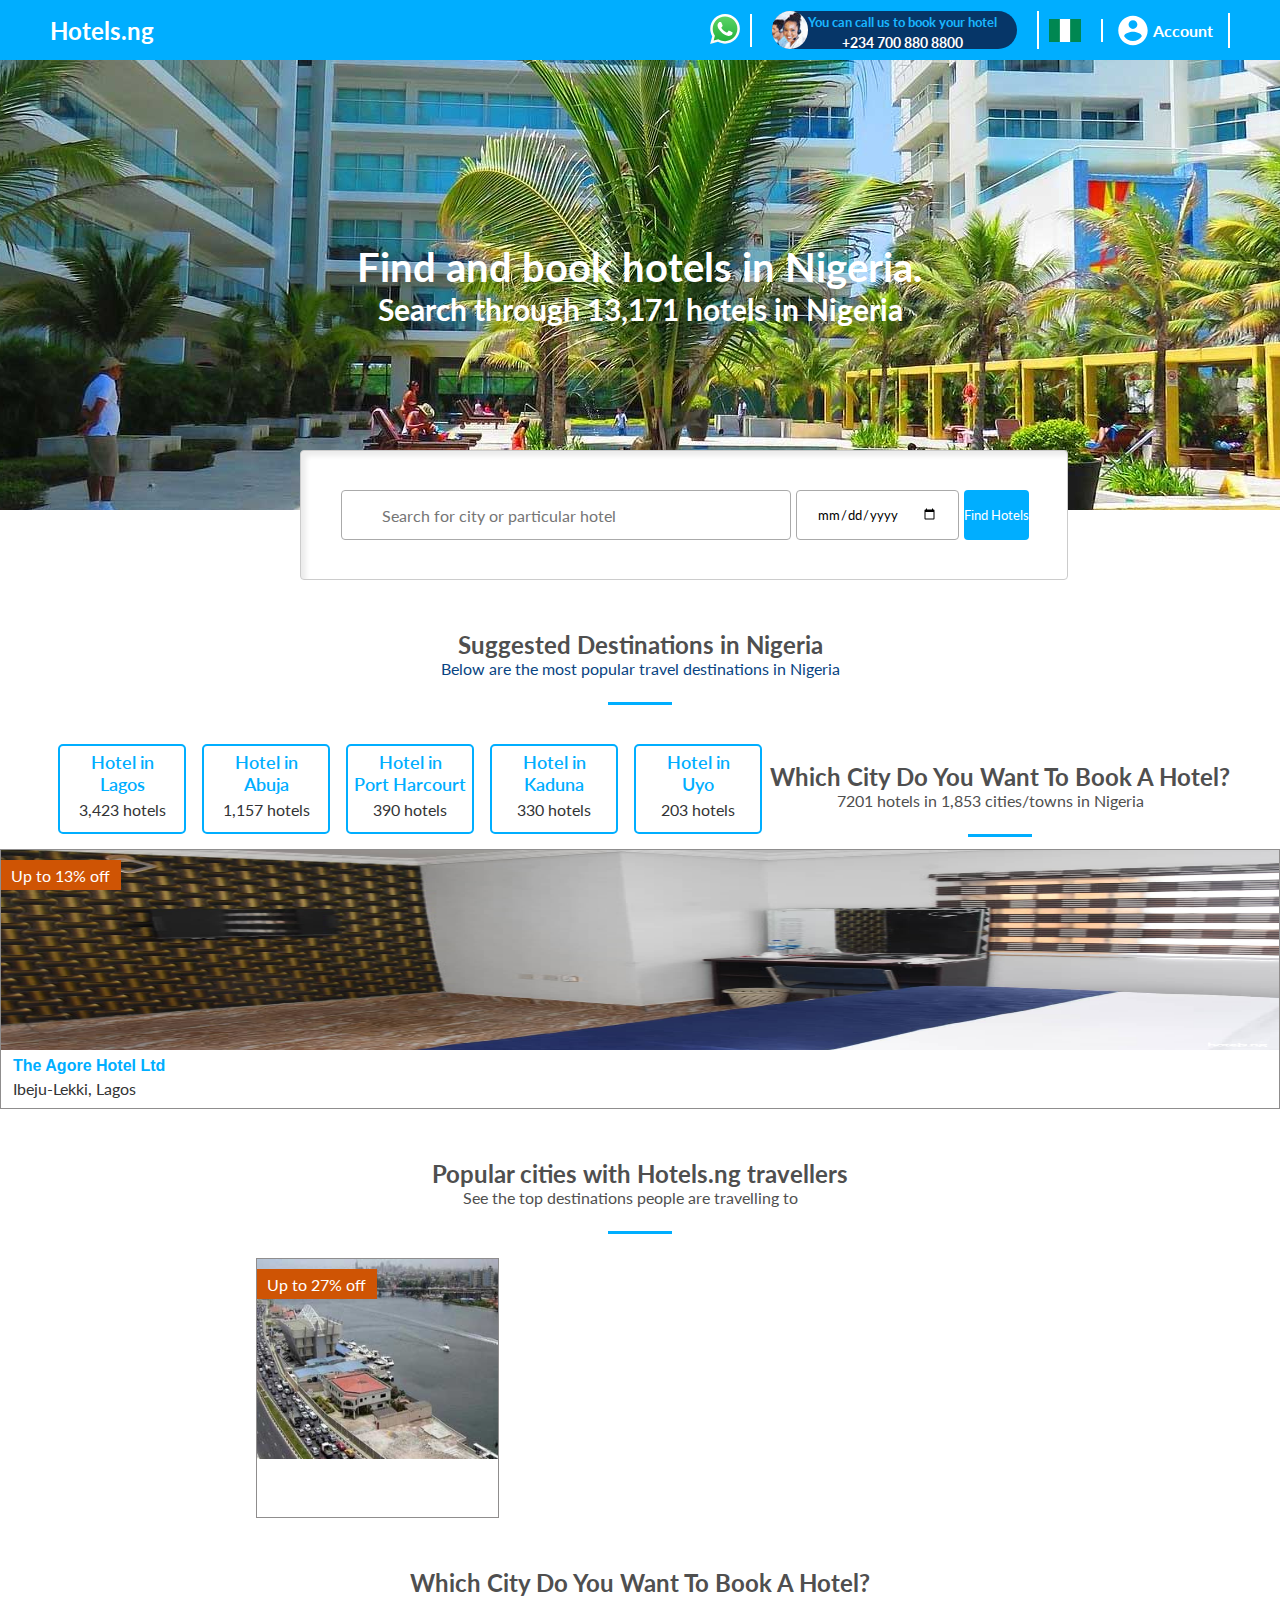
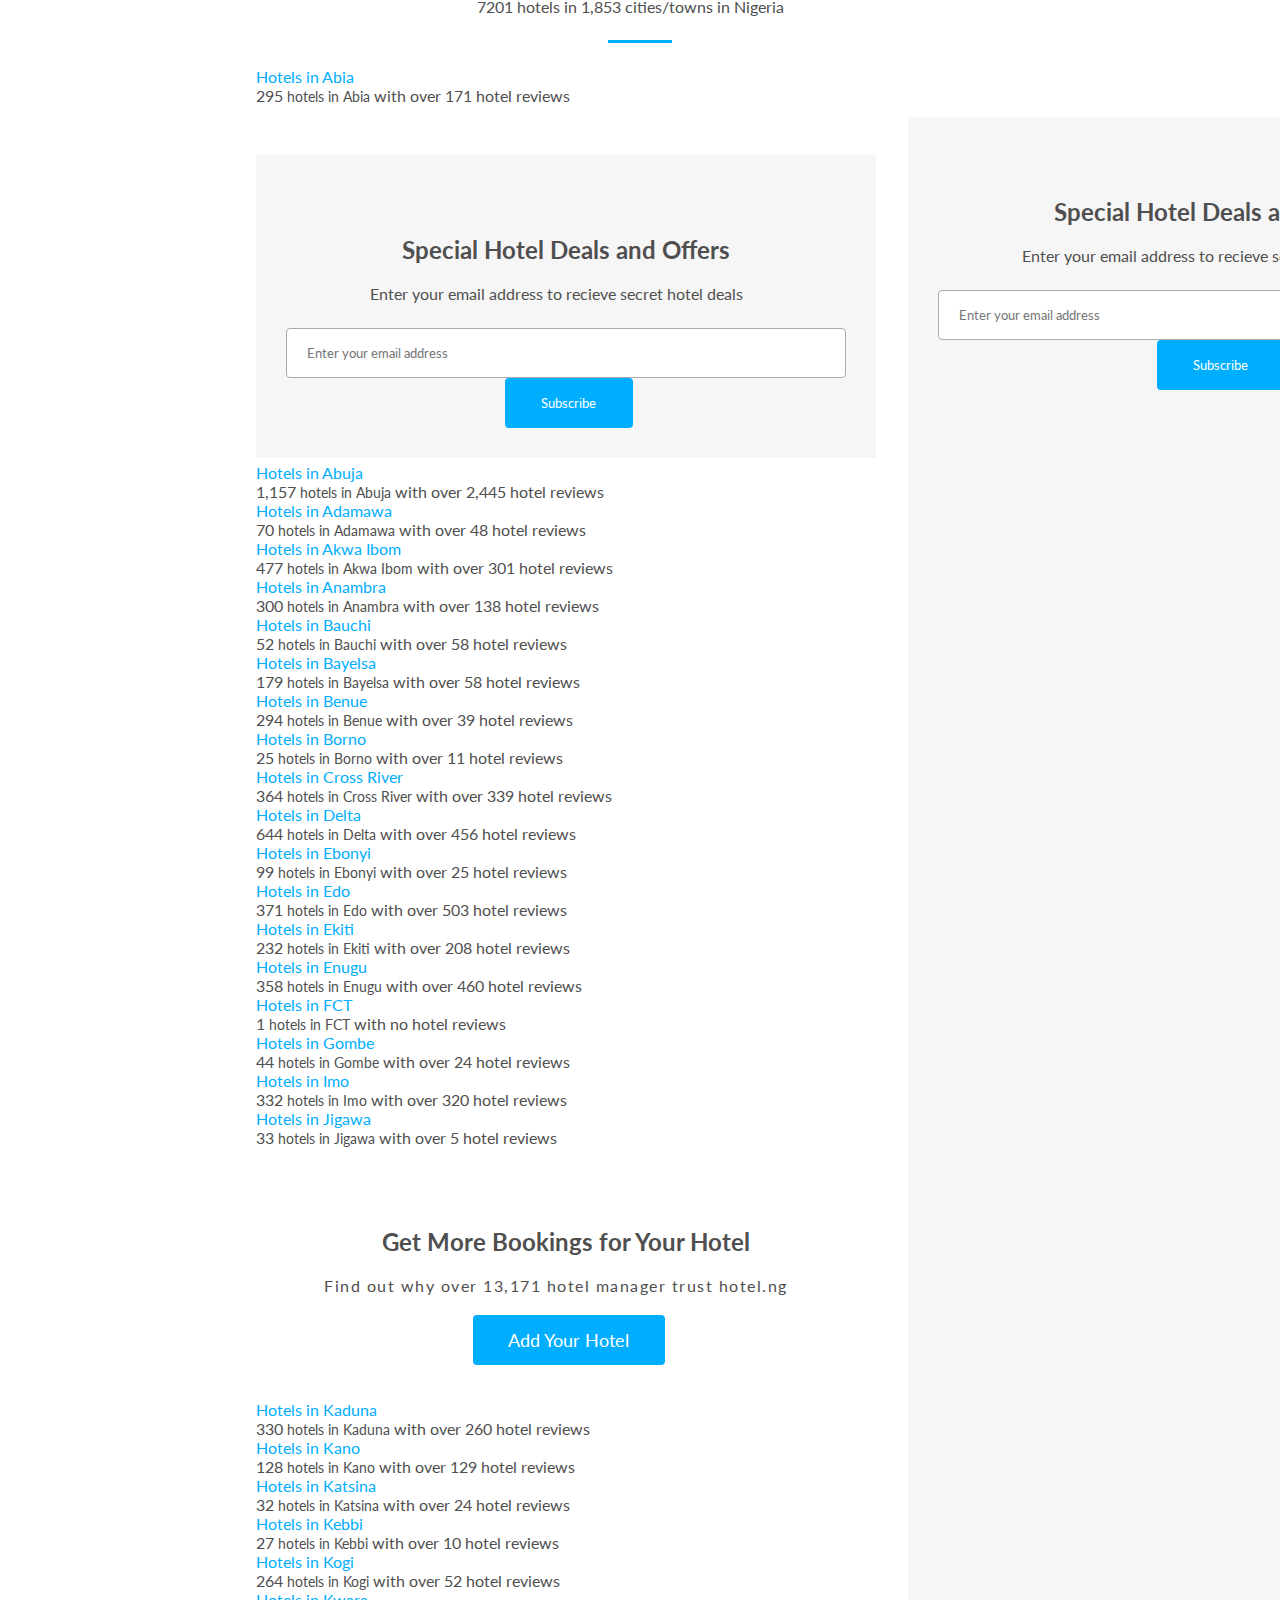
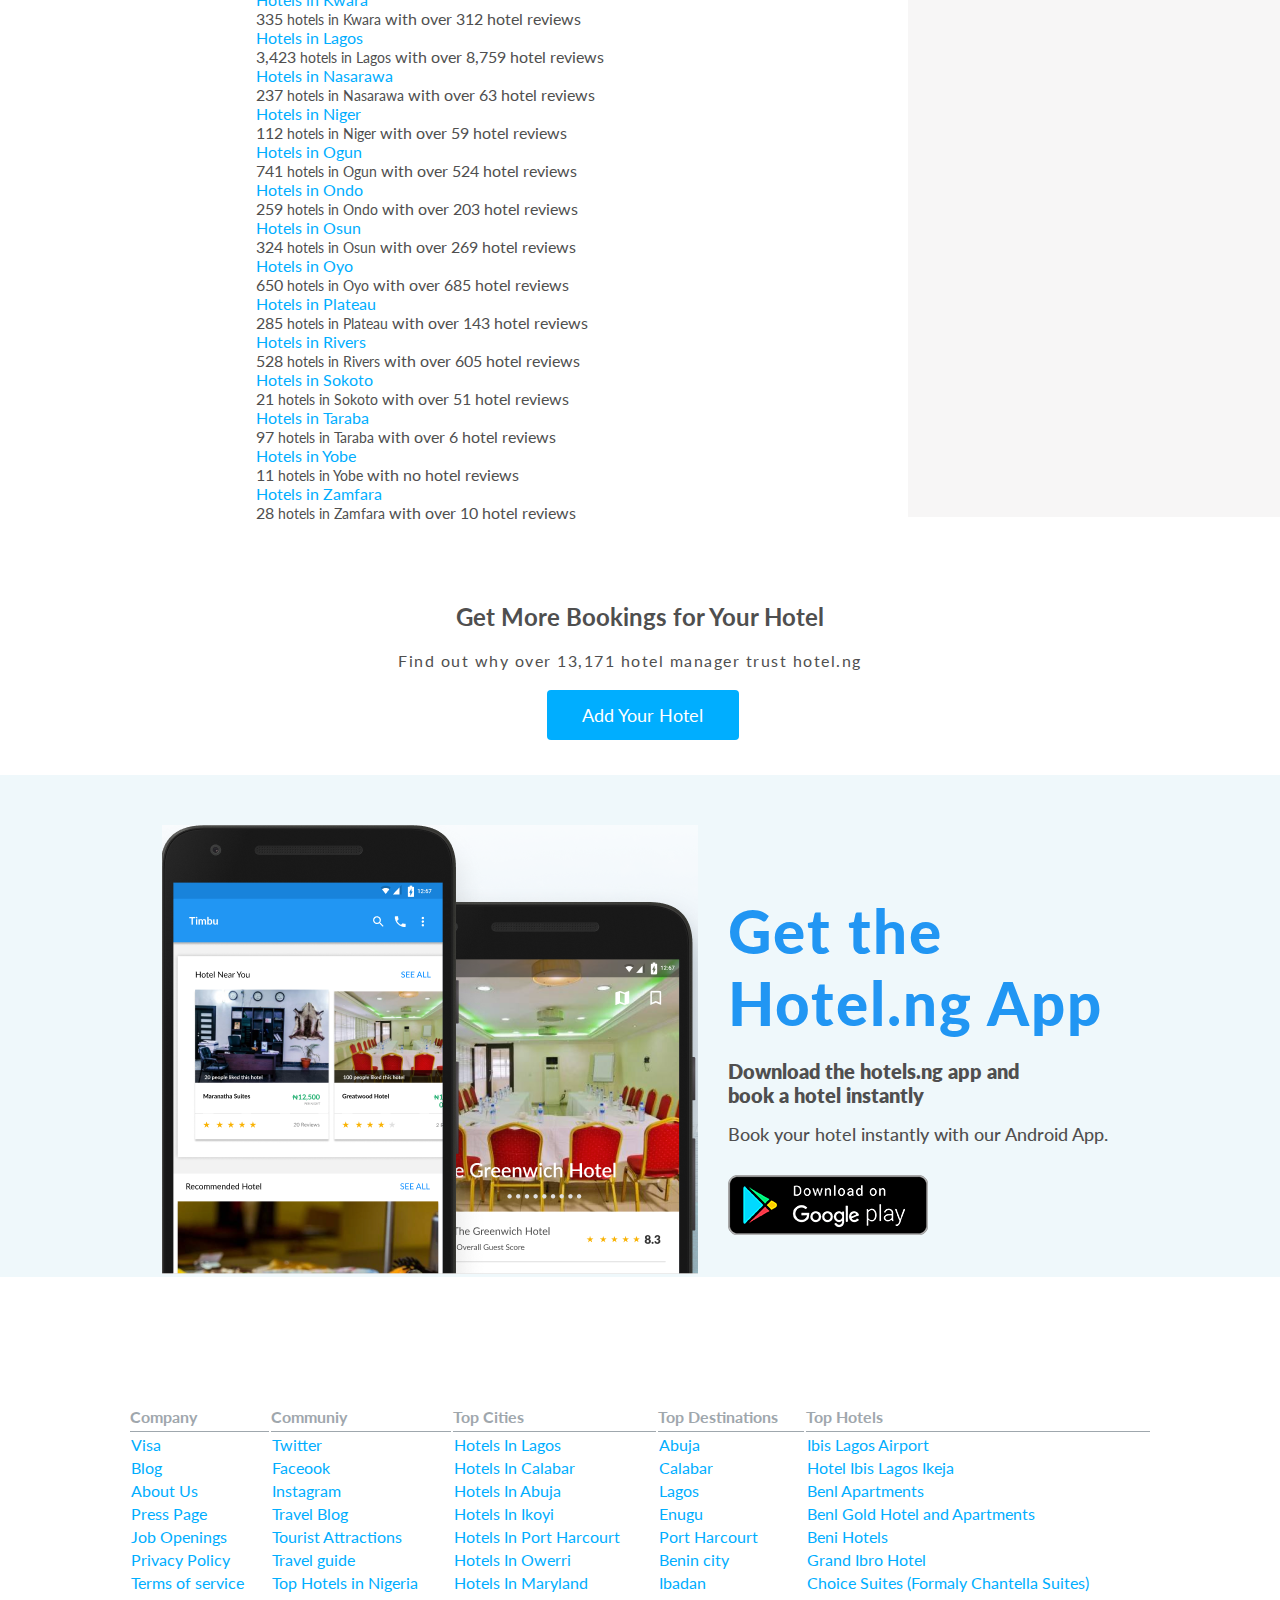
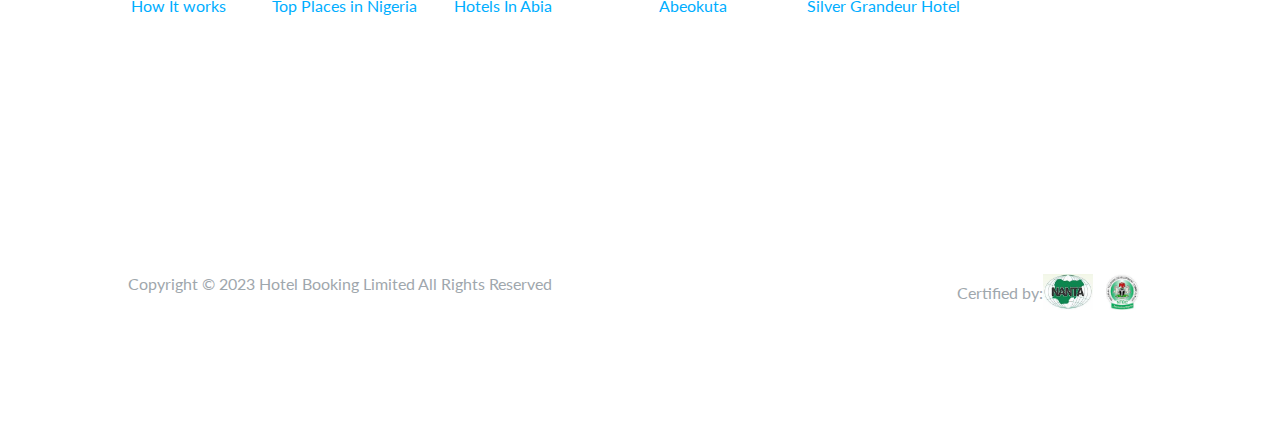
==== commit fc92d7a2: "Merge 5e01bd2e8f0b41a62a45d980c5b8297d6e80a981 into 90e7cc380f14816b23f378ef4de7524da59a2d21" ====
--- a/index.html
+++ b/index.html
@@ -26,276 +26,144 @@
     <a href="#">
       <img class="whatsapp-icon" src="./img/whatsapp-icon.svg" alt="whatsapp icon" srcset="" />
     </a>
-    <div>
+    <div class="dropdown">
       <div class="support">
         <img src="./img/navbar-contact-min.jpg" alt="support">
-        <span>
+        <span id="supportDropdownButton" role="button">
           <span class="support-text">You can call us to book your hotel</span>
           <p>
-            <span id="tel" href="tel:+">+234 700 880 8800</span>
-            <i class="fa fa-caret-down"></i>
+            <span id="tel" href="tel:+">+234 700 880 8800
+              <i class="fa fa-caret-down"></i>
+            </span>
           </p>
         </span>
       </div>
-    </div>
+      <div>
+        <div class="dropdown-menu">
+          <p class="dropdown-item">
+            <i class="fa-brands fa-whatsapp"></i>
+            <a id="tel" href="tel:+">+234 700 880 8800</a>
+          </p>
+          <p class="dropdown-item">
+            <i class="fa-solid fa-phone"></i>
+            <a id="tel" href="tel:+">+234 700 880 8800</a>
+          </p>
+          <p class="dropdown-item">
+            <i class="fa-solid fa-phone"></i>
+            <a id="tel" href="tel:+">+234 700 880 8800</a>
+          </p>
+          <p class="dropdown-item">
+            <i class="fa-solid fa-phone"></i>
+            <a id="tel" href="tel:+">+234 700 880 8800</a>
+          </p>
+          <p class="dropdown-item">
+            <i class="fa-brands fa-skype"></i>
+            <a id="tel" href="tel:+">+234 700 880 8800</a>
+          </p>
+        </div>
+      </div>
+    </div>
+
+    <div class="div dropdown">
+      <div class="currency">
+        <img src="./img/nigeria-flag.png" width="32px" height="23px">
+        <i class="fa-solid fa-naira-sign"></i>
+        <i class="fa fa-caret-down"></i>
+      </div>
+      <div class="dropdown-menu" id="currency-drop">
+        <p>Choose your prefared currency for the hotel rates: </p>
+        <p class="dropdown-item">Nigerian Naira</p>
+        <p class="dropdown-item">European Euro</p>
+        <p class="dropdown-item">U.S Dollar</p>
+        <p class="dropdown-item">British Pounds Sterling</p>
+      </div>
+    </div>
+
     <div class="dropdown">
-      <p></p>
-      <p></p>
-      <p></p>
-      <p></p>
-      <p></p>
-    </div>
-
-    <div class="currency">
-      <img src="./img/nigeria-flag.png" alt="" width="32px" height="23px">
-      <i class="fa-solid fa-naira-sign"></i>
-      <i class="fa fa-caret-down"></i>
-    </div>
-
-    <div class="account">
-      <img src="img/user-avatar.svg" alt="user" width="30px" height="35px">
-      <span>Account</span>
-      <i class="fa fa-caret-down"></i>
-    </div>
-    </nav>
-  
-      <div style="background-image: url(img/homepage1.jpg) !important" class="homeimg homepage-jumbotron-v7">
-        <div class="overlay">
-          <div class="container">
-            <h1 class="h1">Find and book hotels in Nigeria.</h1>
-            <h2>Search through 13,171 hotels in Nigeria</h2>
-          </div>
+      <div class="account" role="button">
+        <img src="img/user-avatar.svg" alt="user" width="30px" height="35px">
+        <span>Account</span>
+        <i class="fa fa-caret-down"></i>
+      </div>
+      <div class="account-dropdown-menu">
+        <p>Sign In to access exclusive members deals</p>
+        <button class=" btn btn-primary btn-block h-100">
+          <a href="./signin.html">Sign In</a>
+        </button>
+        <p>New here? <a href="#">Sign up</a></p>
+      </div>
+    </div>
+  </nav>
+
+  <div style="background-image: url(img/homepage1.jpg) !important" class="homeimg homepage-jumbotron-v7">
+    <div class="overlay">
+      <div class="container">
+        <h1 class="h1">Find and book hotels in Nigeria.</h1>
+        <h2>Search through 13,171 hotels in Nigeria</h2>
+      </div>
+    </div>
+  </div>
+  <!-- search, datechecker section section -->
+
+  <div class="inputSelect">
+    <div class="box">
+      <i class="fa-solid fa-magnifying-glass"></i>
+      <input type="text" name="hotelSearch" id="" placeholder="Search for city or particular hotel" />
+    </div>
+    <input class="dateInput" type="date" name="checkin date" id="checkdate" />
+    <input class="btnInput" type="button" value="Find Hotels" />
+  </div>
+
+  <!-- suggested section -->
+  <div class="suggested_destinations">
+    <p class="header">Suggested Destinations in Nigeria</p>
+    <p class="sub-header">
+      Below are the most popular travel destinations in Nigeria
+    </p>
+    <div class="tiny-divider"></div>
+  </div>
+  <!-- places buttons -->
+  <div class="places">
+    <div class="placeBtn">
+      <a class="btnText" href="#">
+        <div class="btnText">
+          <h2 class="topBTN">Hotel in <br />Lagos</h2>
+          <p class="subBTN">3,423 hotels</p>
         </div>
-      </div>
-      <!-- search, datechecker section section -->
-    
-      <div class="inputSelect">
-        <div class="box">
-          <i class="fa-solid fa-magnifying-glass"></i>
-          <input type="text" name="hotelSearch" id="" placeholder="Search for city or particular hotel" />
+      </a>
+    </div>
+    <div class="placeBtn">
+      <a class="btnText" href="#">
+        <div class="btnText">
+          <h2 class="topBTN">Hotel in <br />Abuja</h2>
+          <p class="subBTN">1,157 hotels</p>
         </div>
-        <input class="dateInput" type="date" name="checkin date" id="checkdate" />
-        <input class="btnInput" type="button" value="Find Hotels" />
-      </div>
-    
-      <!-- suggested section -->
-      <div class="suggested_destinations">
-        <p class="header">Suggested Destinations in Nigeria</p>
-        <p class="sub-header">
-          Below are the most popular travel destinations in Nigeria
-        </p>
-        <div class="tiny-divider"></div>
-      </div>
-      <!-- places buttons -->
-      <div class="places">
-        <div class="placeBtn">
-          <a class="btnText" href="#">
-            <div class="btnText">
-              <h2 class="topBTN">Hotel in <br />Lagos</h2>
-              <p class="subBTN">3,423 hotels</p>
-            </div>
-          </a>
+      </a>
+    </div>
+    <div class="placeBtn">
+      <a class="btnText" href="#">
+        <div class="btnText">
+          <h2 class="topBTN">Hotel in <br />Port Harcourt</h2>
+          <p class="subBTN">390 hotels</p>
         </div>
-        <div class="placeBtn">
-          <a class="btnText" href="#">
-            <div class="btnText">
-              <h2 class="topBTN">Hotel in <br />Abuja</h2>
-              <p class="subBTN">1,157 hotels</p>
-            </div>
-          </a>
+      </a>
+    </div>
+    <div class="placeBtn">
+      <a class="btnText" href="#">
+        <div class="btnText">
+          <h2 class="topBTN">Hotel in <br />Kaduna</h2>
+          <p class="subBTN">330 hotels</p>
         </div>
-        <div class="placeBtn">
-          <a class="btnText" href="#">
-            <div class="btnText">
-              <h2 class="topBTN">Hotel in <br />Port Harcourt</h2>
-              <p class="subBTN">390 hotels</p>
-            </div>
-          </a>
+      </a>
+    </div>
+    <div class="placeBtn">
+      <a class="btnText" href="#">
+        <div class="btnText">
+          <h2 class="topBTN">Hotel in <br />Uyo</h2>
+          <p class="subBTN">203 hotels</p>
         </div>
-        <div class="placeBtn">
-          <a class="btnText" href="#">
-            <div class="btnText">
-              <h2 class="topBTN">Hotel in <br />Kaduna</h2>
-              <p class="subBTN">330 hotels</p>
-            </div>
-          </a>
-        </div>
-        <div class="placeBtn">
-          <a class="btnText" href="#">
-            <div class="btnText">
-              <h2 class="topBTN">Hotel in <br />Uyo</h2>
-              <p class="subBTN">203 hotels</p>
-            </div>
-          </a>
-        </div>
-        <div class="placeBtn">
-          <a class="btnText" href="#">
-            <div class="btnText">
-              <h2 class="topBTN">Hotel in <br />Ibadan</h2>
-              <p class="subBTN">444 hotels</p>
-            </div>
-          </a>
-        </div>
-      </div>
-    
-      <div class="top_destinations">
-        <p class="headerTop">Today's Top Hotel Deals</p>
-        <p class="sub-headerTop">
-          A selection of the best hotel deals, only available today
-        </p>
-        <div class="tiny-divider"></div>
-      </div>
-    
-      <div class="top-Hotel-container">
-        <div class="Lekki-Phase-1">
-          <div class="image01"><img class="image_1" src="img/kitex-place.jpg" alt="">
-            <div class="discount-status">Up to 27% off<span class="available"></span></div>
-          </div>
-          <div class="detailed-container">
-            <a href="#">
-              <div class="detail-item kitex"><span class="price"><span style="font-family:helvetica;font-weight:bold">kitex
-                    Place</span></span></div>
-              <div class="detail-item lekki">Lekki-Phase-1, Lagos</div>
-            </a>
-          </div>
-        </div>
-        <div class="Lekki-Phase-1">
-          <div class="image01"><img class="image_1" src="img/the-avenue-suites.jpg" alt="">
-            <div class="discount-status">Up to 19% off<span class="available"></span></div>
-          </div>
-          <div class="detailed-container">
-            <a href="#">
-              <div class="detail-item kitex"><span class="price"><span style="font-family:helvetica;font-weight:bold">The Avenue Suites</span></span></div>
-              <div class="detail-item lekki">Victoria-island, Lagos</div>
-            </a>
-          </div>
-        </div>
-        <div class="Lekki-Phase-1">
-          <div class="image01"><img class="image_1" src="img/marmaris-hotels-and-suites.jpg" alt="">
-            <div class="discount-status">Up to 22% off<span class="available"></span></div>
-          </div>
-          <div class="detailed-container">
-            <a href="#">
-              <div class="detail-item kitex"><span class="price"><span style="font-family:helvetica;font-weight:bold">Marmaris Hotel And...</span></span></div>
-              <div class="detail-item lekki">Owerri, Imo</div>
-            </a>
-          </div>
-        </div>
-        <div class="Lekki-Phase-1">
-          <div class="image01"><img class="image_1" src="img/e-gold-hotel-maitama.jpg" alt="">
-            <div class="discount-status">Up to 28% off<span class="available"></span></div>
-          </div>
-          <div class="detailed-container">
-            <a href="#">
-              <div class="detail-item kitex"><span class="price"><span style="font-family:helvetica;font-weight:bold">E Gold Hotel Maiatama</span></span></div>
-              <div class="detail-item lekki">Maitama, Abuja</div>
-            </a>
-          </div>
-        </div>
-        <div class="Lekki-Phase-1">
-          <div class="image01"><img class="image_1" src="img/dallas-grand-beach-hotel.jpg" alt="">
-            <div class="discount-status">Up to 19% off<span class="available"></span></div>
-          </div>
-          <div class="detailed-container">
-            <a href="#">
-              <div class="detail-item kitex"><span class="price"><span style="font-family:helvetica;font-weight:bold">Dallas Grand Beach Hotel & Resorts</span></span></div>
-              <div class="detail-item lekki">Oghara, Delta</div>
-            </a>
-          </div>
-        </div>
-        <div class="Lekki-Phase-1">
-          <div class="image01"><img class="image_1" src="img/the-agore-hotels-ltd.jpg" alt="">
-            <div class="discount-status">Up to 13% off<span class="available"></span></div>
-          </div>
-          <div class="detailed-container">
-            <a href="#">
-              <div class="detail-item kitex"><span class="price"><span style="font-family:helvetica;font-weight:bold">The Agore Hotel Ltd</span></span></div>
-              <div class="detail-item lekki">Ibeju-Lekki, Lagos</div>
-            </a>
-          </div>
-        </div>
-      </div>
-      <!-- coding for popular cities -->
-      <div class="popular_destinations">
-        <p class="headerPop">Popular cities with Hotels.ng travellers</p>
-        <p class="sub-headerPop">
-          See the top destinations people are travelling to
-        </p>
-        <div class="tiny-divider"></div>
-      </div>
-      <!-- Coding for popular cities with Hotels.ng -->
-
-      <div class="rows">
-        <div class="cities__card">
-            <img src="img/lagos_city1.jpg" class="cities__card--img" alt="photo">
-            <div class="card__details">
-                <p>3,421</p>
-                <h3>Lagos hotels</h3>
-            </div>
-            <div class="card__layer">
-                <a href="" class="card__cta">Book Hotels in Lagos</a>
-            </div>
-        </div>
-
-        <div class="cities__card">
-            <img src="img/abuja_city1.jpg" class="cities__card--img" alt="photo">
-            <div class="card__details">
-                <p>1.157</p>
-                <h3>Abuja Hotels</h3>
-            </div>
-            <div class="card__layer">
-                <a href="" class="card__cta">Book Hotels in Lagos</a>
-            </div>
-        </div>
-
-        <div class="cities__card">
-            <img src="img/crossriver_city1.jpg" class="cities__card--img" alt="photo">
-            <div class="card__details">
-                <p>276</p>
-                <h3>Calabar Hotels</h3>
-            </div>
-            <div class="card__layer">
-                <a href="" class="card__cta">Book Hotels in Lagos</a>
-            </div>
-        </div>
-
-    </div>
-
-    <div class="rows">
-        <div class="cities__card">
-            <img src="img/port-harcourt_city1.jpg" class="cities__card--img" alt="photo">
-            <div class="card__details">
-                <p>894</p>
-                <h3>Port Harcourt hotels</h3>
-            </div>
-            <div class="card__layer">
-                <a href="" class="card__cta">Book Hotels in Lagos</a>
-            </div>
-        </div>
-
-        <div class="cities__card">
-            <img src="img/owerri_city1.jpg" class="cities__card--img" alt="photo">
-            <div class="card__details">
-                <p>189</p>
-                <h3>Owerri hotels</h3>
-            </div>
-            <div class="card__layer">
-                <a href="" class="card__cta">Book Hotels in Lagos</a>
-            </div>
-        </div>
-
-        <div class="cities__card">
-            <img src="img/uyo_city1.jpg" class="cities__card--img" alt="photo">
-            <div class="card__details">
-                <p>1080</p>
-                <h3>Uyo hotels</h3>
-            </div>
-            <div class="card__layer">
-                <a href="" class="card__cta">Book Hotels in Lagos</a>
-            </div>
-        </div>
-    </div>
-
+      </a>
+    </div>
      
         <!-- coding for popular cities to book hotel-->
       <div class="popular_destinations">
@@ -304,124 +172,55 @@
           7201 hotels in 1,853 cities/towns in Nigeria
         </p>
         <div class="tiny-divider"></div>
-      </div>
-<!-- coding for cities to book hotel -->
-      <div class="states-grid">
-        <div>
-            <a href="https://hotels.ng/hotels-in-abia">Hotels in Abia</a><br> 295 <a href="https://hotels.ng/hotels-in-abia" style="font-size: 14px; color: unset !important; font-weight: normal;">hotels in Abia</a> with  over 171 hotel reviews
-        </div>
-        <div>
-            <a href="https://hotels.ng/hotels-in-abuja">Hotels in Abuja</a><br> 1,157 <a href="https://hotels.ng/hotels-in-abuja" style="font-size: 14px; color: unset !important; font-weight: normal;">hotels in Abuja</a> with  over 2,445 hotel reviews
-        </div>
-        <div>
-            <a href="https://hotels.ng/hotels-in-adamawa">Hotels in Adamawa</a><br> 70 <a href="https://hotels.ng/hotels-in-adamawa" style="font-size: 14px; color: unset !important; font-weight: normal;">hotels in Adamawa</a> with  over 48 hotel reviews
-        </div>
-        <div>
-            <a href="https://hotels.ng/hotels-in-akwaibom">Hotels in Akwa Ibom</a><br> 477 <a href="https://hotels.ng/hotels-in-akwaibom" style="font-size: 14px; color: unset !important; font-weight: normal;">hotels in Akwa Ibom</a> with  over 301 hotel reviews
-        </div>
-        <div>
-            <a href="https://hotels.ng/hotels-in-anambra">Hotels in Anambra</a><br> 300 <a href="https://hotels.ng/hotels-in-anambra" style="font-size: 14px; color: unset !important; font-weight: normal;">hotels in Anambra</a> with  over 138 hotel reviews
-        </div>
-        <div>
-            <a href="https://hotels.ng/hotels-in-bauchi">Hotels in Bauchi</a><br> 52 <a href="https://hotels.ng/hotels-in-bauchi" style="font-size: 14px; color: unset !important; font-weight: normal;">hotels in Bauchi</a> with  over 58 hotel reviews
-        </div>
-        <div>
-            <a href="https://hotels.ng/hotels-in-bayelsa">Hotels in Bayelsa</a><br> 179 <a href="https://hotels.ng/hotels-in-bayelsa" style="font-size: 14px; color: unset !important; font-weight: normal;">hotels in Bayelsa</a> with  over 58 hotel reviews
-        </div>
-        <div>
-            <a href="https://hotels.ng/hotels-in-benue">Hotels in Benue</a><br> 294 <a href="https://hotels.ng/hotels-in-benue" style="font-size: 14px; color: unset !important; font-weight: normal;">hotels in Benue</a> with  over 39 hotel reviews
-        </div>
-        <div>
-            <a href="https://hotels.ng/hotels-in-borno">Hotels in Borno</a><br> 25 <a href="https://hotels.ng/hotels-in-borno" style="font-size: 14px; color: unset !important; font-weight: normal;">hotels in Borno</a> with  over 11 hotel reviews
-        </div>
-        <div>
-            <a href="https://hotels.ng/hotels-in-crossriver">Hotels in Cross River</a><br> 364 <a href="https://hotels.ng/hotels-in-crossriver" style="font-size: 14px; color: unset !important; font-weight: normal;">hotels in Cross River</a> with  over 339 hotel reviews
-        </div>
-        <div>
-            <a href="https://hotels.ng/hotels-in-delta">Hotels in Delta</a><br> 644 <a href="https://hotels.ng/hotels-in-delta" style="font-size: 14px; color: unset !important; font-weight: normal;">hotels in Delta</a> with  over 456 hotel reviews
-        </div>
-        <div>
-            <a href="https://hotels.ng/hotels-in-ebonyi">Hotels in Ebonyi</a><br> 99 <a href="https://hotels.ng/hotels-in-ebonyi" style="font-size: 14px; color: unset !important; font-weight: normal;">hotels in Ebonyi</a> with  over 25 hotel reviews
-        </div>
-        <div>
-            <a href="https://hotels.ng/hotels-in-edo">Hotels in Edo</a><br> 371 <a href="https://hotels.ng/hotels-in-edo" style="font-size: 14px; color: unset !important; font-weight: normal;">hotels in Edo</a> with  over 503 hotel reviews
-        </div>
-        <div>
-            <a href="https://hotels.ng/hotels-in-ekiti">Hotels in Ekiti</a><br> 232 <a href="https://hotels.ng/hotels-in-ekiti" style="font-size: 14px; color: unset !important; font-weight: normal;">hotels in Ekiti</a> with  over 208 hotel reviews
-        </div>
-        <div>
-            <a href="https://hotels.ng/hotels-in-enugu">Hotels in Enugu</a><br> 358 <a href="https://hotels.ng/hotels-in-enugu" style="font-size: 14px; color: unset !important; font-weight: normal;">hotels in Enugu</a> with  over 460 hotel reviews
-        </div>
-        <div>
-            <a href="https://hotels.ng/hotels-in-fct">Hotels in FCT</a><br> 1 <a href="https://hotels.ng/hotels-in-fct" style="font-size: 14px; color: unset !important; font-weight: normal;">hotels in FCT</a> with  no hotel reviews
-        </div>
-        <div>
-            <a href="https://hotels.ng/hotels-in-gombe">Hotels in Gombe</a><br> 44 <a href="https://hotels.ng/hotels-in-gombe" style="font-size: 14px; color: unset !important; font-weight: normal;">hotels in Gombe</a> with  over 24 hotel reviews
-        </div>
-        <div>
-            <a href="https://hotels.ng/hotels-in-imo">Hotels in Imo</a><br> 332 <a href="https://hotels.ng/hotels-in-imo" style="font-size: 14px; color: unset !important; font-weight: normal;">hotels in Imo</a> with  over 320 hotel reviews
-        </div>
-        <div>
-            <a href="https://hotels.ng/hotels-in-jigawa">Hotels in Jigawa</a><br> 33 <a href="https://hotels.ng/hotels-in-jigawa" style="font-size: 14px; color: unset !important; font-weight: normal;">hotels in Jigawa</a> with  over 5 hotel reviews
-        </div>
-        <div>
-            <a href="https://hotels.ng/hotels-in-kaduna">Hotels in Kaduna</a><br> 330 <a href="https://hotels.ng/hotels-in-kaduna" style="font-size: 14px; color: unset !important; font-weight: normal;">hotels in Kaduna</a> with  over 260 hotel reviews
-        </div>
-        <div>
-            <a href="https://hotels.ng/hotels-in-kano">Hotels in Kano</a><br> 128 <a href="https://hotels.ng/hotels-in-kano" style="font-size: 14px; color: unset !important; font-weight: normal;">hotels in Kano</a> with  over 129 hotel reviews
-        </div>
-        <div>
-            <a href="https://hotels.ng/hotels-in-katsina">Hotels in Katsina</a><br> 32 <a href="https://hotels.ng/hotels-in-katsina" style="font-size: 14px; color: unset !important; font-weight: normal;">hotels in Katsina</a> with  over 24 hotel reviews
-        </div>
-        <div>
-            <a href="https://hotels.ng/hotels-in-kebbi">Hotels in Kebbi</a><br> 27 <a href="https://hotels.ng/hotels-in-kebbi" style="font-size: 14px; color: unset !important; font-weight: normal;">hotels in Kebbi</a> with  over 10 hotel reviews
-        </div>
-        <div>
-            <a href="https://hotels.ng/hotels-in-kogi">Hotels in Kogi</a><br> 264 <a href="https://hotels.ng/hotels-in-kogi" style="font-size: 14px; color: unset !important; font-weight: normal;">hotels in Kogi</a> with  over 52 hotel reviews
-        </div>
-        <div>
-            <a href="https://hotels.ng/hotels-in-kwara">Hotels in Kwara</a><br> 335 <a href="https://hotels.ng/hotels-in-kwara" style="font-size: 14px; color: unset !important; font-weight: normal;">hotels in Kwara</a> with  over 312 hotel reviews
-        </div>
-        <div>
-            <a href="https://hotels.ng/hotels-in-lagos">Hotels in Lagos</a><br> 3,423 <a href="https://hotels.ng/hotels-in-lagos" style="font-size: 14px; color: unset !important; font-weight: normal;">hotels in Lagos</a> with  over 8,759 hotel reviews
-        </div>
-        <div>
-            <a href="https://hotels.ng/hotels-in-nasarawa">Hotels in Nasarawa</a><br> 237 <a href="https://hotels.ng/hotels-in-nasarawa" style="font-size: 14px; color: unset !important; font-weight: normal;">hotels in Nasarawa</a> with  over 63 hotel reviews
-        </div>
-        <div>
-            <a href="https://hotels.ng/hotels-in-niger">Hotels in Niger</a><br> 112 <a href="https://hotels.ng/hotels-in-niger" style="font-size: 14px; color: unset !important; font-weight: normal;">hotels in Niger</a> with  over 59 hotel reviews
-        </div>
-        <div>
-            <a href="https://hotels.ng/hotels-in-ogun">Hotels in Ogun</a><br> 741 <a href="https://hotels.ng/hotels-in-ogun" style="font-size: 14px; color: unset !important; font-weight: normal;">hotels in Ogun</a> with  over 524 hotel reviews
-        </div>
-        <div>
-            <a href="https://hotels.ng/hotels-in-ondo">Hotels in Ondo</a><br> 259 <a href="https://hotels.ng/hotels-in-ondo" style="font-size: 14px; color: unset !important; font-weight: normal;">hotels in Ondo</a> with  over 203 hotel reviews
-        </div>
-        <div>
-            <a href="https://hotels.ng/hotels-in-osun">Hotels in Osun</a><br> 324 <a href="https://hotels.ng/hotels-in-osun" style="font-size: 14px; color: unset !important; font-weight: normal;">hotels in Osun</a> with  over 269 hotel reviews
-        </div>
-        <div>
-            <a href="https://hotels.ng/hotels-in-oyo">Hotels in Oyo</a><br> 650 <a href="https://hotels.ng/hotels-in-oyo" style="font-size: 14px; color: unset !important; font-weight: normal;">hotels in Oyo</a> with  over 685 hotel reviews
-        </div>
-        <div>
-            <a href="https://hotels.ng/hotels-in-plateau">Hotels in Plateau</a><br> 285 <a href="https://hotels.ng/hotels-in-plateau" style="font-size: 14px; color: unset !important; font-weight: normal;">hotels in Plateau</a> with  over 143 hotel reviews
-        </div>
-        <div>
-            <a href="https://hotels.ng/hotels-in-rivers">Hotels in Rivers</a><br> 528 <a href="https://hotels.ng/hotels-in-rivers" style="font-size: 14px; color: unset !important; font-weight: normal;">hotels in Rivers</a> with  over 605 hotel reviews
-        </div>
-        <div>
-            <a href="https://hotels.ng/hotels-in-sokoto">Hotels in Sokoto</a><br> 21 <a href="https://hotels.ng/hotels-in-sokoto" style="font-size: 14px; color: unset !important; font-weight: normal;">hotels in Sokoto</a> with  over 51 hotel reviews
-        </div>
-        <div>
-            <a href="https://hotels.ng/hotels-in-taraba">Hotels in Taraba</a><br> 97 <a href="https://hotels.ng/hotels-in-taraba" style="font-size: 14px; color: unset !important; font-weight: normal;">hotels in Taraba</a> with  over 6 hotel reviews
-        </div>
-        <div>
-            <a href="https://hotels.ng/hotels-in-yobe">Hotels in Yobe</a><br> 11 <a href="https://hotels.ng/hotels-in-yobe" style="font-size: 14px; color: unset !important; font-weight: normal;">hotels in Yobe</a> with  no hotel reviews
-        </div>
-        <div>
-            <a href="https://hotels.ng/hotels-in-zamfara">Hotels in Zamfara</a><br> 28 <a href="https://hotels.ng/hotels-in-zamfara" style="font-size: 14px; color: unset !important; font-weight: normal;">hotels in Zamfara</a> with  over 10 hotel reviews
-        </div>
-    </div>
+
+   
+      </div>
+    </div>
+    <div class="Lekki-Phase-1">
+      <div class="image01"><img class="image_1" src="img/the-agore-hotels-ltd.jpg" alt="">
+        <div class="discount-status">Up to 13% off<span class="available"></span></div>
+      </div>
+      <div class="detailed-container">
+        <a href="#">
+          <div class="detail-item kitex"><span class="price"><span style="font-family:helvetica;font-weight:bold">The
+                Agore Hotel Ltd</span></span></div>
+          <div class="detail-item lekki">Ibeju-Lekki, Lagos</div>
+        </a>
+      </div>
+    </div>
+  </div>
+  <!-- coding for popular cities -->
+  <div class="popular_destinations">
+    <p class="headerPop">Popular cities with Hotels.ng travellers</p>
+    <p class="sub-headerPop">
+      See the top destinations people are travelling to
+    </p>
+    <div class="tiny-divider"></div>
+  </div>
+  <!-- Coding for popular cities with Hotels.ng -->
+
+  <div class="top-Hotel-container">
+    <div class="Lekki-Phase-1">
+      <div class="image01"><img class="image_1" src="img/lagos_city1.jpg" alt="">
+        <div class="discount-status">Up to 27% off<span class="available"></span></div>
+      </div>
+    </div>
+  </div>
+
+  <!-- coding for popular cities -->
+  <div class="popular_destinations">
+    <p class="headerPop">Which City Do You Want To Book A Hotel?</p>
+    <p class="sub-headerPop">
+      7201 hotels in 1,853 cities/towns in Nigeria
+    </p>
+    <div class="tiny-divider"></div>
+  </div>
+  <!-- coding for cities to book hotel -->
+  <div class="states-grid">
+    <div>
+      <a href="https://hotels.ng/hotels-in-abia">Hotels in Abia</a><br> 295 <a href="https://hotels.ng/hotels-in-abia"
+        style="font-size: 14px; color: unset !important; font-weight: normal;">hotels in Abia</a> with over 171 hotel
+      reviews
 <!-- coding for special deal -->
     <div class="special_deal">
       <div class="popular_destinations">
@@ -433,7 +232,107 @@
       <input class="emailInput" type="text" placeholder="Enter your email address" />
       <input class="btnSubscribe" onclick="openPopup()" type="button" value="Subscribe" />
     </div>
-    </div>
+    <div>
+      <a href="https://hotels.ng/hotels-in-abuja">Hotels in Abuja</a><br> 1,157 <a
+        href="https://hotels.ng/hotels-in-abuja"
+        style="font-size: 14px; color: unset !important; font-weight: normal;">hotels in Abuja</a> with over 2,445 hotel
+      reviews
+    </div>
+    <div>
+      <a href="https://hotels.ng/hotels-in-adamawa">Hotels in Adamawa</a><br> 70 <a
+        href="https://hotels.ng/hotels-in-adamawa"
+        style="font-size: 14px; color: unset !important; font-weight: normal;">hotels in Adamawa</a> with over 48 hotel
+      reviews
+    </div>
+    <div>
+      <a href="https://hotels.ng/hotels-in-akwaibom">Hotels in Akwa Ibom</a><br> 477 <a
+        href="https://hotels.ng/hotels-in-akwaibom"
+        style="font-size: 14px; color: unset !important; font-weight: normal;">hotels in Akwa Ibom</a> with over 301
+      hotel reviews
+    </div>
+    <div>
+      <a href="https://hotels.ng/hotels-in-anambra">Hotels in Anambra</a><br> 300 <a
+        href="https://hotels.ng/hotels-in-anambra"
+        style="font-size: 14px; color: unset !important; font-weight: normal;">hotels in Anambra</a> with over 138 hotel
+      reviews
+    </div>
+    <div>
+      <a href="https://hotels.ng/hotels-in-bauchi">Hotels in Bauchi</a><br> 52 <a
+        href="https://hotels.ng/hotels-in-bauchi"
+        style="font-size: 14px; color: unset !important; font-weight: normal;">hotels in Bauchi</a> with over 58 hotel
+      reviews
+    </div>
+    <div>
+      <a href="https://hotels.ng/hotels-in-bayelsa">Hotels in Bayelsa</a><br> 179 <a
+        href="https://hotels.ng/hotels-in-bayelsa"
+        style="font-size: 14px; color: unset !important; font-weight: normal;">hotels in Bayelsa</a> with over 58 hotel
+      reviews
+    </div>
+    <div>
+      <a href="https://hotels.ng/hotels-in-benue">Hotels in Benue</a><br> 294 <a
+        href="https://hotels.ng/hotels-in-benue"
+        style="font-size: 14px; color: unset !important; font-weight: normal;">hotels in Benue</a> with over 39 hotel
+      reviews
+    </div>
+    <div>
+      <a href="https://hotels.ng/hotels-in-borno">Hotels in Borno</a><br> 25 <a href="https://hotels.ng/hotels-in-borno"
+        style="font-size: 14px; color: unset !important; font-weight: normal;">hotels in Borno</a> with over 11 hotel
+      reviews
+    </div>
+    <div>
+      <a href="https://hotels.ng/hotels-in-crossriver">Hotels in Cross River</a><br> 364 <a
+        href="https://hotels.ng/hotels-in-crossriver"
+        style="font-size: 14px; color: unset !important; font-weight: normal;">hotels in Cross River</a> with over 339
+      hotel reviews
+    </div>
+    <div>
+      <a href="https://hotels.ng/hotels-in-delta">Hotels in Delta</a><br> 644 <a
+        href="https://hotels.ng/hotels-in-delta"
+        style="font-size: 14px; color: unset !important; font-weight: normal;">hotels in Delta</a> with over 456 hotel
+      reviews
+    </div>
+    <div>
+      <a href="https://hotels.ng/hotels-in-ebonyi">Hotels in Ebonyi</a><br> 99 <a
+        href="https://hotels.ng/hotels-in-ebonyi"
+        style="font-size: 14px; color: unset !important; font-weight: normal;">hotels in Ebonyi</a> with over 25 hotel
+      reviews
+    </div>
+    <div>
+      <a href="https://hotels.ng/hotels-in-edo">Hotels in Edo</a><br> 371 <a href="https://hotels.ng/hotels-in-edo"
+        style="font-size: 14px; color: unset !important; font-weight: normal;">hotels in Edo</a> with over 503 hotel
+      reviews
+    </div>
+    <div>
+      <a href="https://hotels.ng/hotels-in-ekiti">Hotels in Ekiti</a><br> 232 <a
+        href="https://hotels.ng/hotels-in-ekiti"
+        style="font-size: 14px; color: unset !important; font-weight: normal;">hotels in Ekiti</a> with over 208 hotel
+      reviews
+    </div>
+    <div>
+      <a href="https://hotels.ng/hotels-in-enugu">Hotels in Enugu</a><br> 358 <a
+        href="https://hotels.ng/hotels-in-enugu"
+        style="font-size: 14px; color: unset !important; font-weight: normal;">hotels in Enugu</a> with over 460 hotel
+      reviews
+    </div>
+    <div>
+      <a href="https://hotels.ng/hotels-in-fct">Hotels in FCT</a><br> 1 <a href="https://hotels.ng/hotels-in-fct"
+        style="font-size: 14px; color: unset !important; font-weight: normal;">hotels in FCT</a> with no hotel reviews
+    </div>
+    <div>
+      <a href="https://hotels.ng/hotels-in-gombe">Hotels in Gombe</a><br> 44 <a href="https://hotels.ng/hotels-in-gombe"
+        style="font-size: 14px; color: unset !important; font-weight: normal;">hotels in Gombe</a> with over 24 hotel
+      reviews
+    </div>
+    <div>
+      <a href="https://hotels.ng/hotels-in-imo">Hotels in Imo</a><br> 332 <a href="https://hotels.ng/hotels-in-imo"
+        style="font-size: 14px; color: unset !important; font-weight: normal;">hotels in Imo</a> with over 320 hotel
+      reviews
+    </div>
+    <div>
+      <a href="https://hotels.ng/hotels-in-jigawa">Hotels in Jigawa</a><br> 33 <a
+        href="https://hotels.ng/hotels-in-jigawa"
+        style="font-size: 14px; color: unset !important; font-weight: normal;">hotels in Jigawa</a> with over 5 hotel
+      reviews
 <!-- coding for subribe succesful popup -->
 <div class="popup" id="subcribe" >
   <img src="img/tick.png">
@@ -453,56 +352,345 @@
       </div class="emailRecieve" >
       <input class="btnAdd" type="button" value="Add Your Hotel" />
     </div>
-    </div>
-
-    <!-- coding for get the hotel app section -->
-<div class="getAppContainer">
-  <div class="getAppImg"><img src="img/get-app-image-international.png" alt=""></div>
-  <div class="getAppText">
-    <h1 class="get">
-      Get the <br>Hotel.ng App
-    </h1>
-    <style>
-      .get{
-        font-weight: 900;
-        font-size: 60px;
-        letter-spacing: 2px;
-        color: #2196F3;
-        padding: 10px;
-      }
-      .down{
-        font-size: 50px;
-    font-size: calc(15px + 10 * (100vw - 1000px)/ 550);
-    font-weight: 800;
-    color: #4f4f4f;
-    margin-top: 0;
-    padding: 10px;
-      }
-      .book{
-        margin: -1% 0 5%;
-    color: #4f4f4f;
-    font-weight: 500;
-    text-align: left;
-    font-size: 18px;
-    padding: 10px;
-      }
-      .google{
-        padding: 10px;
-      }
-    </style>
-
-    <h2 class="down" >
-      Download the hotels.ng app and <br> book a hotel instantly
-    </h2>
-    <h3 class="book" >
-      Book your hotel instantly with our Android App.
-    </h3>
-    <a class="google" href="">
-      <img src="img/google-play-min.png" alt="">
-    </a>
-  </div> 
-</div>
-
+    <div>
+      <a href="https://hotels.ng/hotels-in-kaduna">Hotels in Kaduna</a><br> 330 <a
+        href="https://hotels.ng/hotels-in-kaduna"
+        style="font-size: 14px; color: unset !important; font-weight: normal;">hotels in Kaduna</a> with over 260 hotel
+      reviews
+    </div>
+    <div>
+      <a href="https://hotels.ng/hotels-in-kano">Hotels in Kano</a><br> 128 <a href="https://hotels.ng/hotels-in-kano"
+        style="font-size: 14px; color: unset !important; font-weight: normal;">hotels in Kano</a> with over 129 hotel
+      reviews
+    </div>
+    <div>
+      <a href="https://hotels.ng/hotels-in-katsina">Hotels in Katsina</a><br> 32 <a
+        href="https://hotels.ng/hotels-in-katsina"
+        style="font-size: 14px; color: unset !important; font-weight: normal;">hotels in Katsina</a> with over 24 hotel
+      reviews
+    </div>
+    <div>
+      <a href="https://hotels.ng/hotels-in-kebbi">Hotels in Kebbi</a><br> 27 <a href="https://hotels.ng/hotels-in-kebbi"
+        style="font-size: 14px; color: unset !important; font-weight: normal;">hotels in Kebbi</a> with over 10 hotel
+      reviews
+    </div>
+    <div>
+      <a href="https://hotels.ng/hotels-in-kogi">Hotels in Kogi</a><br> 264 <a href="https://hotels.ng/hotels-in-kogi"
+        style="font-size: 14px; color: unset !important; font-weight: normal;">hotels in Kogi</a> with over 52 hotel
+      reviews
+    </div>
+    <div>
+      <a href="https://hotels.ng/hotels-in-kwara">Hotels in Kwara</a><br> 335 <a
+        href="https://hotels.ng/hotels-in-kwara"
+        style="font-size: 14px; color: unset !important; font-weight: normal;">hotels in Kwara</a> with over 312 hotel
+      reviews
+    </div>
+    <div>
+      <a href="https://hotels.ng/hotels-in-lagos">Hotels in Lagos</a><br> 3,423 <a
+        href="https://hotels.ng/hotels-in-lagos"
+        style="font-size: 14px; color: unset !important; font-weight: normal;">hotels in Lagos</a> with over 8,759 hotel
+      reviews
+    </div>
+    <div>
+      <a href="https://hotels.ng/hotels-in-nasarawa">Hotels in Nasarawa</a><br> 237 <a
+        href="https://hotels.ng/hotels-in-nasarawa"
+        style="font-size: 14px; color: unset !important; font-weight: normal;">hotels in Nasarawa</a> with over 63 hotel
+      reviews
+    </div>
+    <div>
+      <a href="https://hotels.ng/hotels-in-niger">Hotels in Niger</a><br> 112 <a
+        href="https://hotels.ng/hotels-in-niger"
+        style="font-size: 14px; color: unset !important; font-weight: normal;">hotels in Niger</a> with over 59 hotel
+      reviews
+    </div>
+    <div>
+      <a href="https://hotels.ng/hotels-in-ogun">Hotels in Ogun</a><br> 741 <a href="https://hotels.ng/hotels-in-ogun"
+        style="font-size: 14px; color: unset !important; font-weight: normal;">hotels in Ogun</a> with over 524 hotel
+      reviews
+    </div>
+    <div>
+      <a href="https://hotels.ng/hotels-in-ondo">Hotels in Ondo</a><br> 259 <a href="https://hotels.ng/hotels-in-ondo"
+        style="font-size: 14px; color: unset !important; font-weight: normal;">hotels in Ondo</a> with over 203 hotel
+      reviews
+    </div>
+    <div>
+      <a href="https://hotels.ng/hotels-in-osun">Hotels in Osun</a><br> 324 <a href="https://hotels.ng/hotels-in-osun"
+        style="font-size: 14px; color: unset !important; font-weight: normal;">hotels in Osun</a> with over 269 hotel
+      reviews
+    </div>
+    <div>
+      <a href="https://hotels.ng/hotels-in-oyo">Hotels in Oyo</a><br> 650 <a href="https://hotels.ng/hotels-in-oyo"
+        style="font-size: 14px; color: unset !important; font-weight: normal;">hotels in Oyo</a> with over 685 hotel
+      reviews
+    </div>
+    <div>
+      <a href="https://hotels.ng/hotels-in-plateau">Hotels in Plateau</a><br> 285 <a
+        href="https://hotels.ng/hotels-in-plateau"
+        style="font-size: 14px; color: unset !important; font-weight: normal;">hotels in Plateau</a> with over 143 hotel
+      reviews
+    </div>
+    <div>
+      <a href="https://hotels.ng/hotels-in-rivers">Hotels in Rivers</a><br> 528 <a
+        href="https://hotels.ng/hotels-in-rivers"
+        style="font-size: 14px; color: unset !important; font-weight: normal;">hotels in Rivers</a> with over 605 hotel
+      reviews
+    </div>
+    <div>
+      <a href="https://hotels.ng/hotels-in-sokoto">Hotels in Sokoto</a><br> 21 <a
+        href="https://hotels.ng/hotels-in-sokoto"
+        style="font-size: 14px; color: unset !important; font-weight: normal;">hotels in Sokoto</a> with over 51 hotel
+      reviews
+    </div>
+    <div>
+      <a href="https://hotels.ng/hotels-in-taraba">Hotels in Taraba</a><br> 97 <a
+        href="https://hotels.ng/hotels-in-taraba"
+        style="font-size: 14px; color: unset !important; font-weight: normal;">hotels in Taraba</a> with over 6 hotel
+      reviews
+    </div>
+    <div>
+      <a href="https://hotels.ng/hotels-in-yobe">Hotels in Yobe</a><br> 11 <a href="https://hotels.ng/hotels-in-yobe"
+        style="font-size: 14px; color: unset !important; font-weight: normal;">hotels in Yobe</a> with no hotel reviews
+    </div>
+    <div>
+      <a href="https://hotels.ng/hotels-in-zamfara">Hotels in Zamfara</a><br> 28 <a
+        href="https://hotels.ng/hotels-in-zamfara"
+        style="font-size: 14px; color: unset !important; font-weight: normal;">hotels in Zamfara</a> with over 10 hotel
+      reviews
+    </div>
+  </div>
+  <!-- coding for special deal -->
+  <div class="special_deal">
+    <div class="popular_destinations">
+      <p class="special">Special Hotel Deals and Offers</p>
+      <p class="secret">
+        Enter your email address to recieve secret hotel deals
+      </p>
+    </div class="emailRecieve">
+    <input class="emailInput" type="text" placeholder="Enter your email address" />
+    <input class="btnSubscribe" type="button" value="Subscribe" />
+  </div>
+  </div>
+  <!-- coding for get more booking section -->
+  <div class="moreBookings">
+    <div>
+      <p class="More">Get More Bookings for Your Hotel</p>
+      <p class="findOut">
+        Find out why over 13,171 hotel manager trust hotel.ng
+      </p>
+    </div class="emailRecieve">
+    <input class="btnAdd" type="button" value="Add Your Hotel" />
+  </div>
+  </div>
+
+  <!-- coding for get the hotel app section -->
+  <div class="getAppContainer">
+    <div class="getAppImg"><img src="img/get-app-image-international.png" alt=""></div>
+    <div class="getAppText">
+      <h1 class="get">
+        Get the <br>Hotel.ng App
+      </h1>
+      <style>
+        .get {
+          font-weight: 900;
+          font-size: 60px;
+          letter-spacing: 2px;
+          color: #2196F3;
+          padding: 10px;
+        }
+
+        .down {
+          font-size: 50px;
+          font-size: calc(15px + 10 * (100vw - 1000px)/ 550);
+          font-weight: 800;
+          color: #4f4f4f;
+          margin-top: 0;
+          padding: 10px;
+        }
+
+        .book {
+          margin: -1% 0 5%;
+          color: #4f4f4f;
+          font-weight: 500;
+          text-align: left;
+          font-size: 18px;
+          padding: 10px;
+        }
+
+        .google {
+          padding: 10px;
+        }
+      </style>
+
+      <h2 class="down">
+        Download the hotels.ng app and <br> book a hotel instantly
+      </h2>
+      <h3 class="book">
+        Book your hotel instantly with our Android App.
+      </h3>
+      <a class="google" href="">
+        <img src="img/google-play-min.png" alt="">
+      </a>
+    </div>
+  </div>
+
+</body>
+
+<footer>
+  <table>
+    <tr class="th-row">
+      <th>Company</th>
+      <th>Communiy</th>
+      <th>Top Cities</th>
+      <th>Top Destinations</th>
+      <th>Top Hotels</th>
+    </tr>
+
+    <tr>
+      <td> <a href="#">Visa</a></td>
+      <td>
+        <a href="#">Twitter</a>
+      </td>
+      <td>
+        <a href="#">Hotels In Lagos</a>
+      </td>
+      <td>
+        <a href="#">Abuja</a>
+      </td>
+      <td>
+        <a href="#">Ibis Lagos Airport</a>
+      </td>
+    </tr>
+
+    <tr>
+      <td> <a href="#">Blog</a></td>
+      <td>
+        <a href="#">Faceook</a>
+      </td>
+      <td>
+        <a href="#">Hotels In Calabar</a>
+      </td>
+      <td>
+        <a href="#">Calabar</a>
+      </td>
+      <td>
+        <a href="#">Hotel Ibis Lagos Ikeja</a>
+      </td>
+    </tr>
+
+    <tr>
+      <td> <a href="#">About Us</a></td>
+      <td>
+        <a href="#">Instagram</a>
+      </td>
+      <td>
+        <a href="#">Hotels In Abuja</a>
+      </td>
+      <td>
+        <a href="#">Lagos</a>
+      </td>
+      <td>
+        <a href="#">Benl Apartments</a>
+      </td>
+    </tr>
+
+    <tr>
+      <td> <a href="#">Press Page</a></td>
+      <td>
+        <a href="#">Travel Blog</a>
+      </td>
+      <td>
+        <a href="#">Hotels In Ikoyi</a>
+      </td>
+      <td>
+        <a href="#">Enugu</a>
+      </td>
+      <td>
+        <a href="#">Benl Gold Hotel and Apartments</a>
+      </td>
+    </tr>
+
+    <tr>
+      <td> <a href="#">Job Openings</a></td>
+      <td>
+        <a href="#">Tourist Attractions</a>
+      </td>
+      <td>
+        <a href="#">Hotels In Port Harcourt</a>
+      </td>
+      <td>
+        <a href="#">Port Harcourt</a>
+      </td>
+      <td>
+        <a href="#">Beni Hotels</a>
+      </td>
+    </tr>
+
+    <tr>
+      <td> <a href="#">Privacy Policy</a></td>
+      <td>
+        <a href="#">Travel guide</a>
+      </td>
+      <td>
+        <a href="#">Hotels In Owerri</a>
+      </td>
+      <td>
+        <a href="#">Benin city</a>
+      </td>
+      <td>
+        <a href="#">Grand Ibro Hotel</a>
+      </td>
+    </tr>
+
+    <tr>
+      <td> <a href="#">Terms of service</a></td>
+      <td>
+        <a href="#">Top Hotels in Nigeria</a>
+      </td>
+      <td>
+        <a href="#">Hotels In Maryland</a>
+      </td>
+      <td>
+        <a href="#">Ibadan</a>
+      </td>
+      <td>
+        <a href="#">Choice Suites (Formaly Chantella Suites)</a>
+      </td>
+    </tr>
+
+    <tr>
+      <td> <a href="#">How It works</a></td>
+      <td>
+        <a href="#">Top Places in Nigeria</a>
+      </td>
+      <td>
+        <a href="#">Hotels In Abia</a>
+      </td>
+      <td>
+        <a href="#">Abeokuta</a>
+      </td>
+      <td>
+        <a href="#">Silver Grandeur Hotel</a>
+      </td>
+    </tr>
+
+  </table>
+
+  <div class="copyright">
+    <p>Copyright © 2023 Hotel Booking Limited All Rights Reserved</p>
+    <i class="fa-brands fa-twitter"></i>
+    <i class="fa-brands fa-facebook"></i>
+    <i class="fa-brands fa-whatsapp"></i>
+    
+    <div class="sponsor-container">
+      <span>Certified by: </span>
+      <img width="50px" src="./img/nanta.jpeg" alt="sponsors" class="sponsors">
+      <img width="59px" src="./img/ntdc.jpeg" alt="sponsors" class="sponsors">
+    </div>
+  </div>
+
+</footer>
+
+<script src="app.js"></script>
 
 <script>
   const subscribe = document.getElementById('subcribe')
@@ -522,6 +710,5 @@
   popup.classList.remove("open-popup");
 }
 </script>
-</body>
 
 </html>--- a/style.css
+++ b/style.css
@@ -601,7 +601,7 @@
 
   .getAppText{
     padding-top: 60px;
-    marging: left 20px;
+    margin: left 20px;
    }
 
  /* styling for the popup */
@@ -657,16 +657,59 @@
 footer {
   color: #00aeff;
 }
-table {
+footer table {
   width: 100vw;
   padding: 10%;
 }
-table th {
+footer table th {
   padding-bottom: 5px;
   text-align: left;
   color: #9fa7ad;
   border-bottom: 1px solid #9fa7ad;
 }
-table td {
+footer table td {
   padding: 1px;
+}
+
+footer .copyright {
+  color: #9fa7ad; 
+  display: flex;
+  padding: 10%;
+}
+.copyright i {
+  padding: 6px 10px;
+}
+.sponsor-container {
+  display: flex;
+  margin-left: auto;
+  align-items: center;
+}
+
+
+
+/* footer styling ends */
+
+/* Styling for Lagos hotel page */
+.title-bar {
+  height: 30px;
+}
+.inputSelectLagos {
+  position: relative;
+  margin-top: 0;
+}
+
+.lagos--main {
+  display: flex;
+  padding: 10vw;
+}
+section {
+  width: 15%;
+  min-width: 270px;
+  border: 2px solid #00aeff;
+}
+main {
+  width: 85%;
+  min-width: 780px;
+  border: 2px solid #00aeff;
+
 }